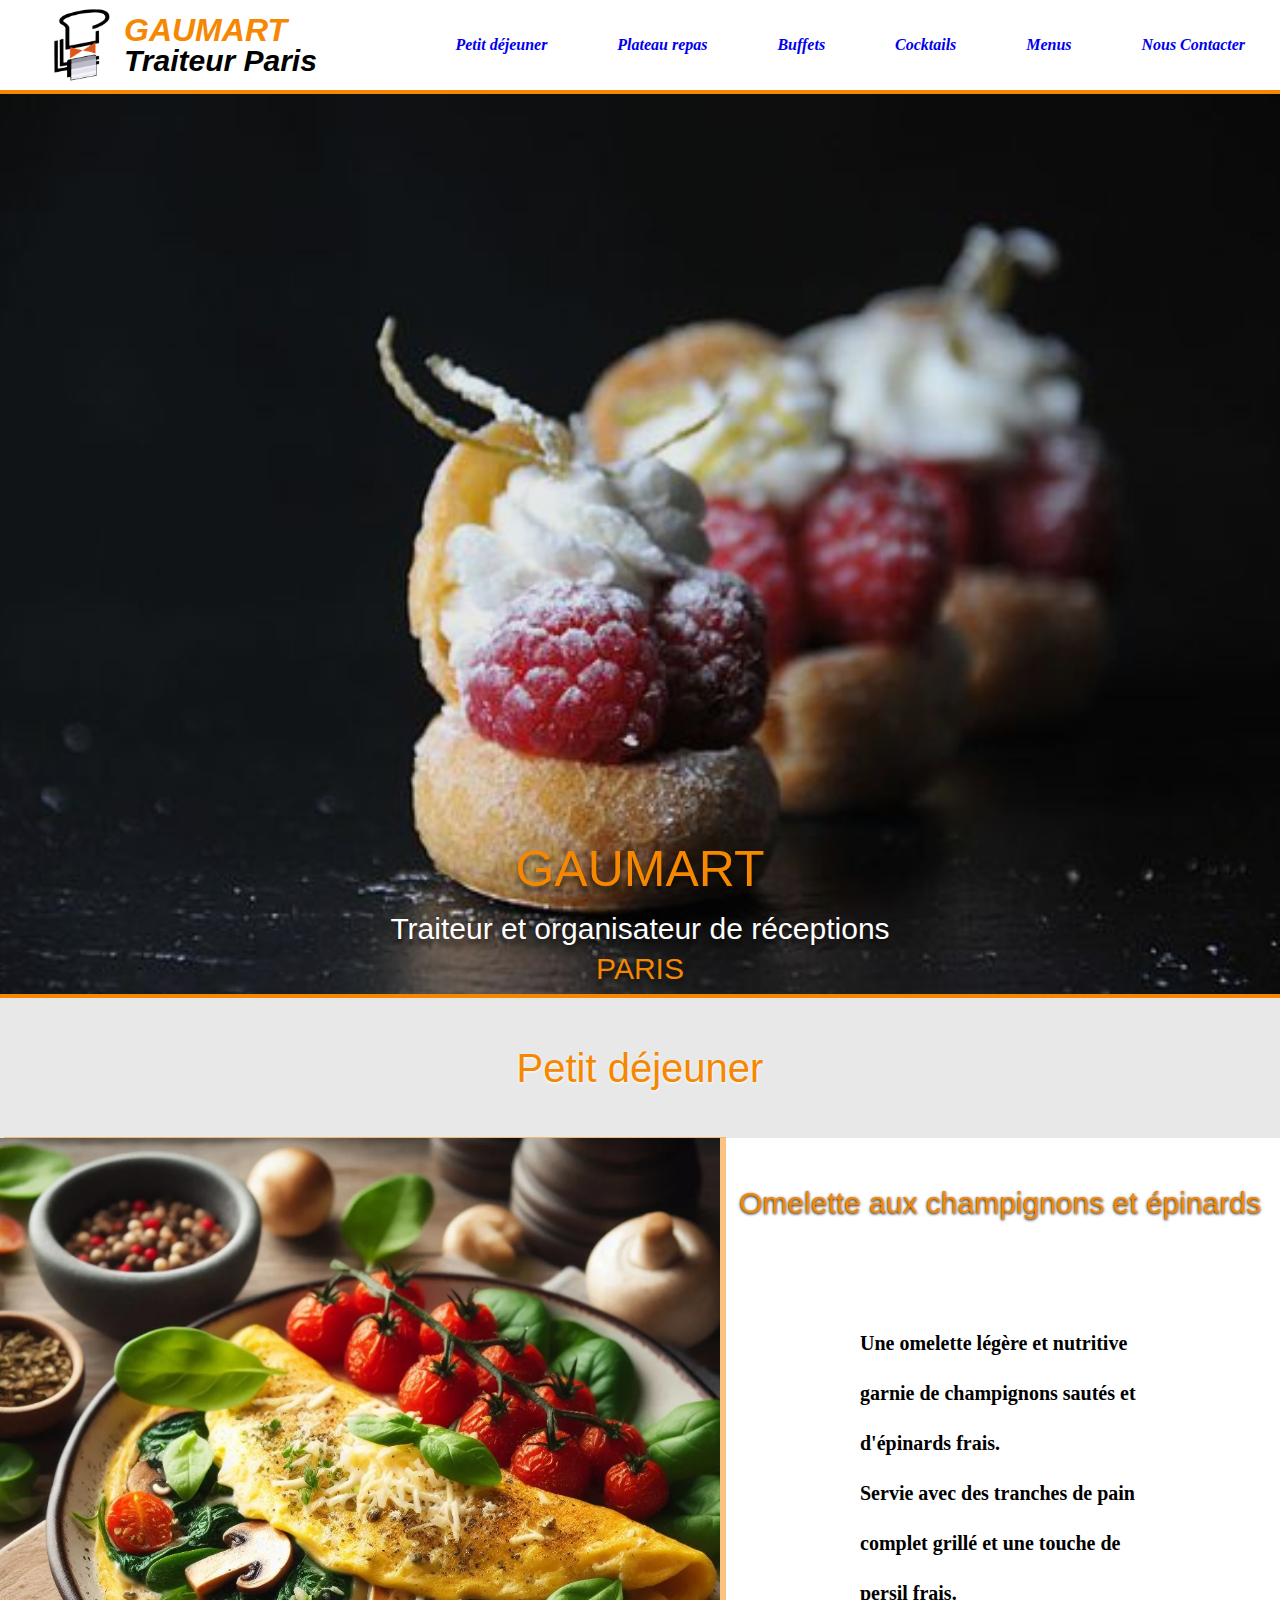
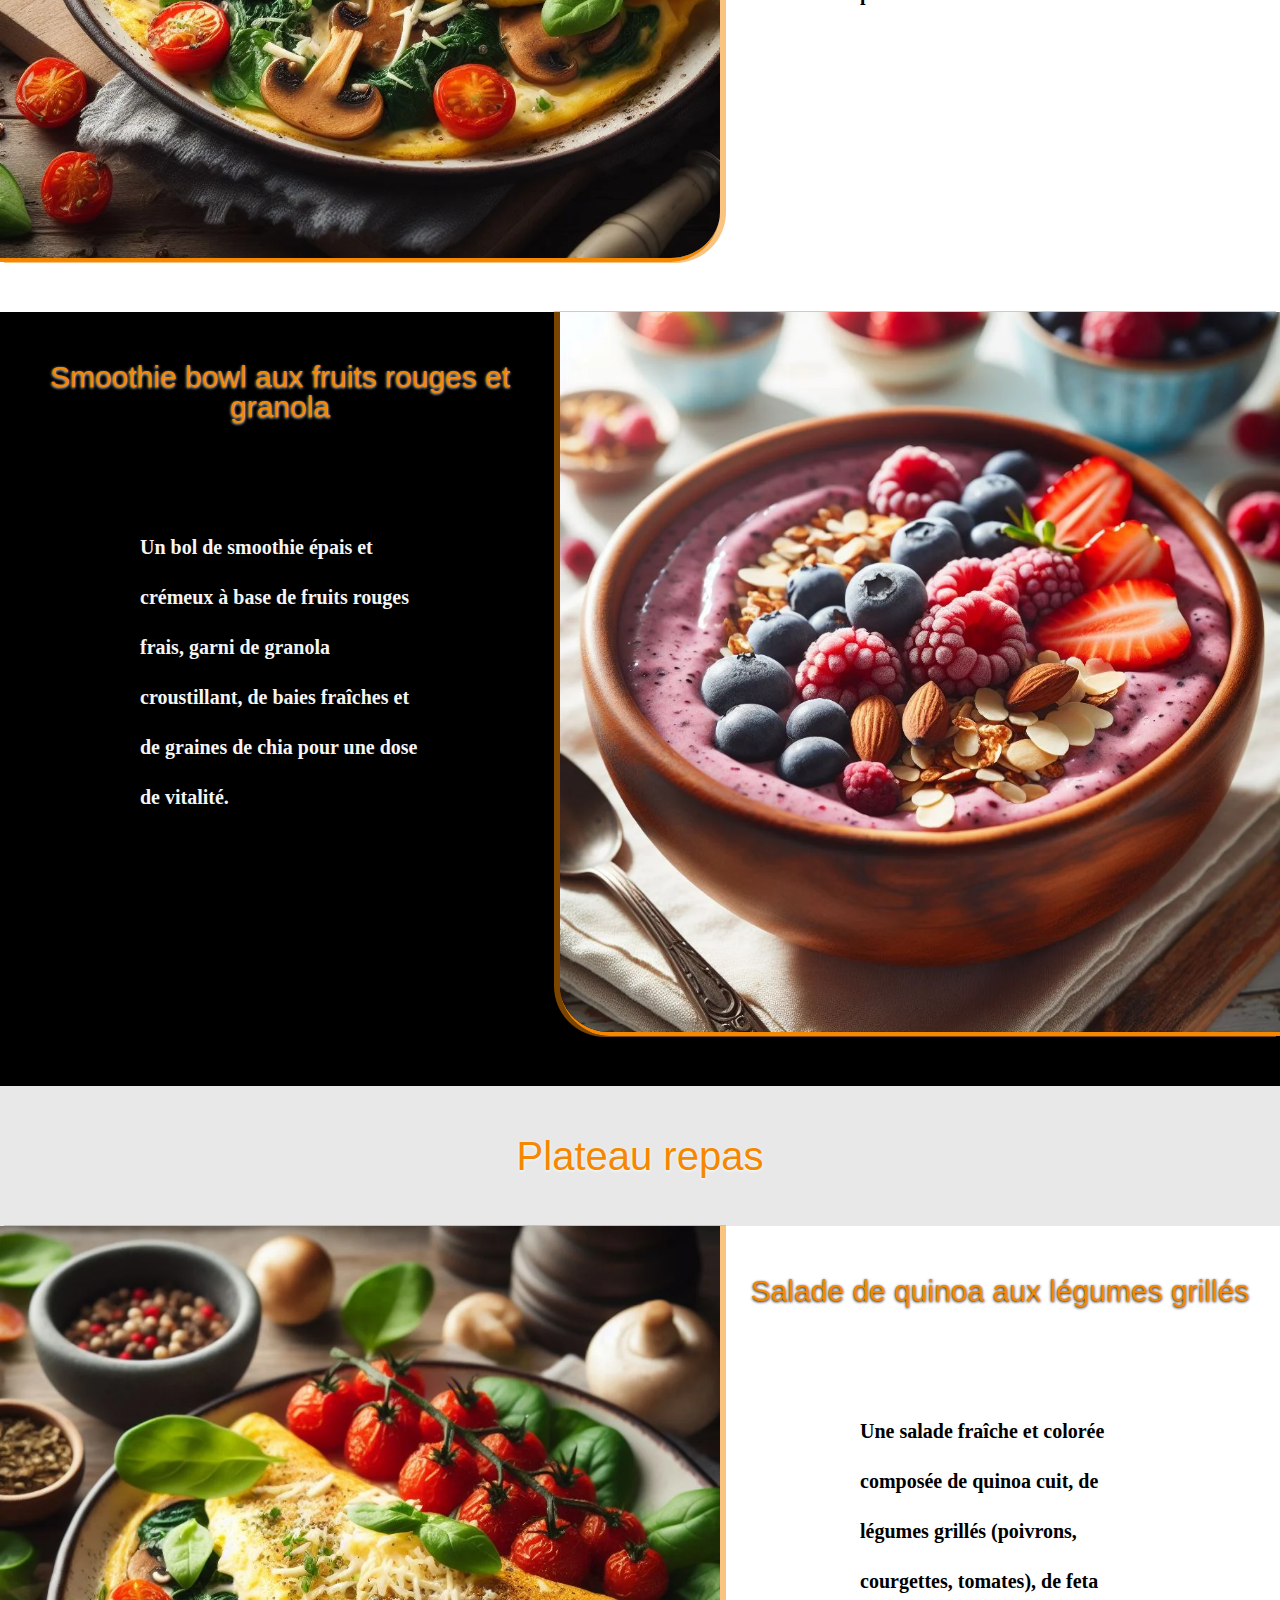
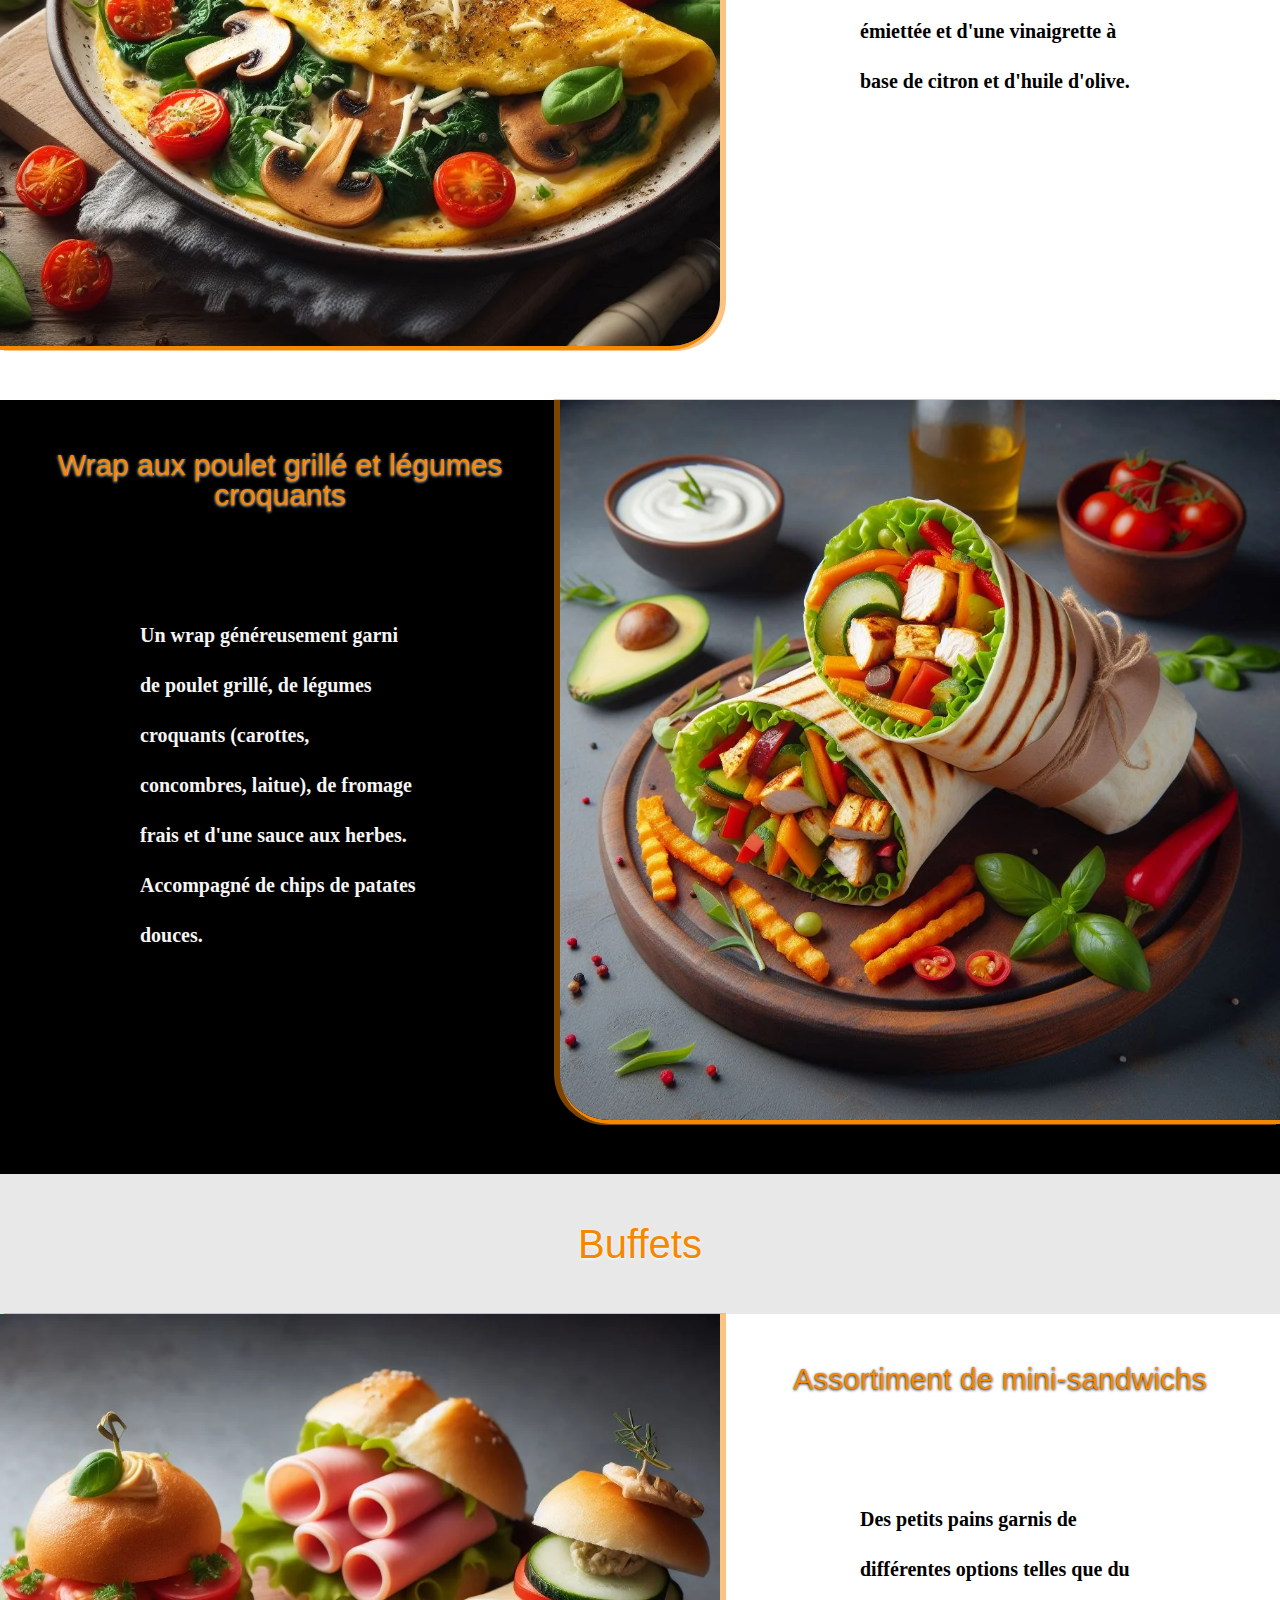
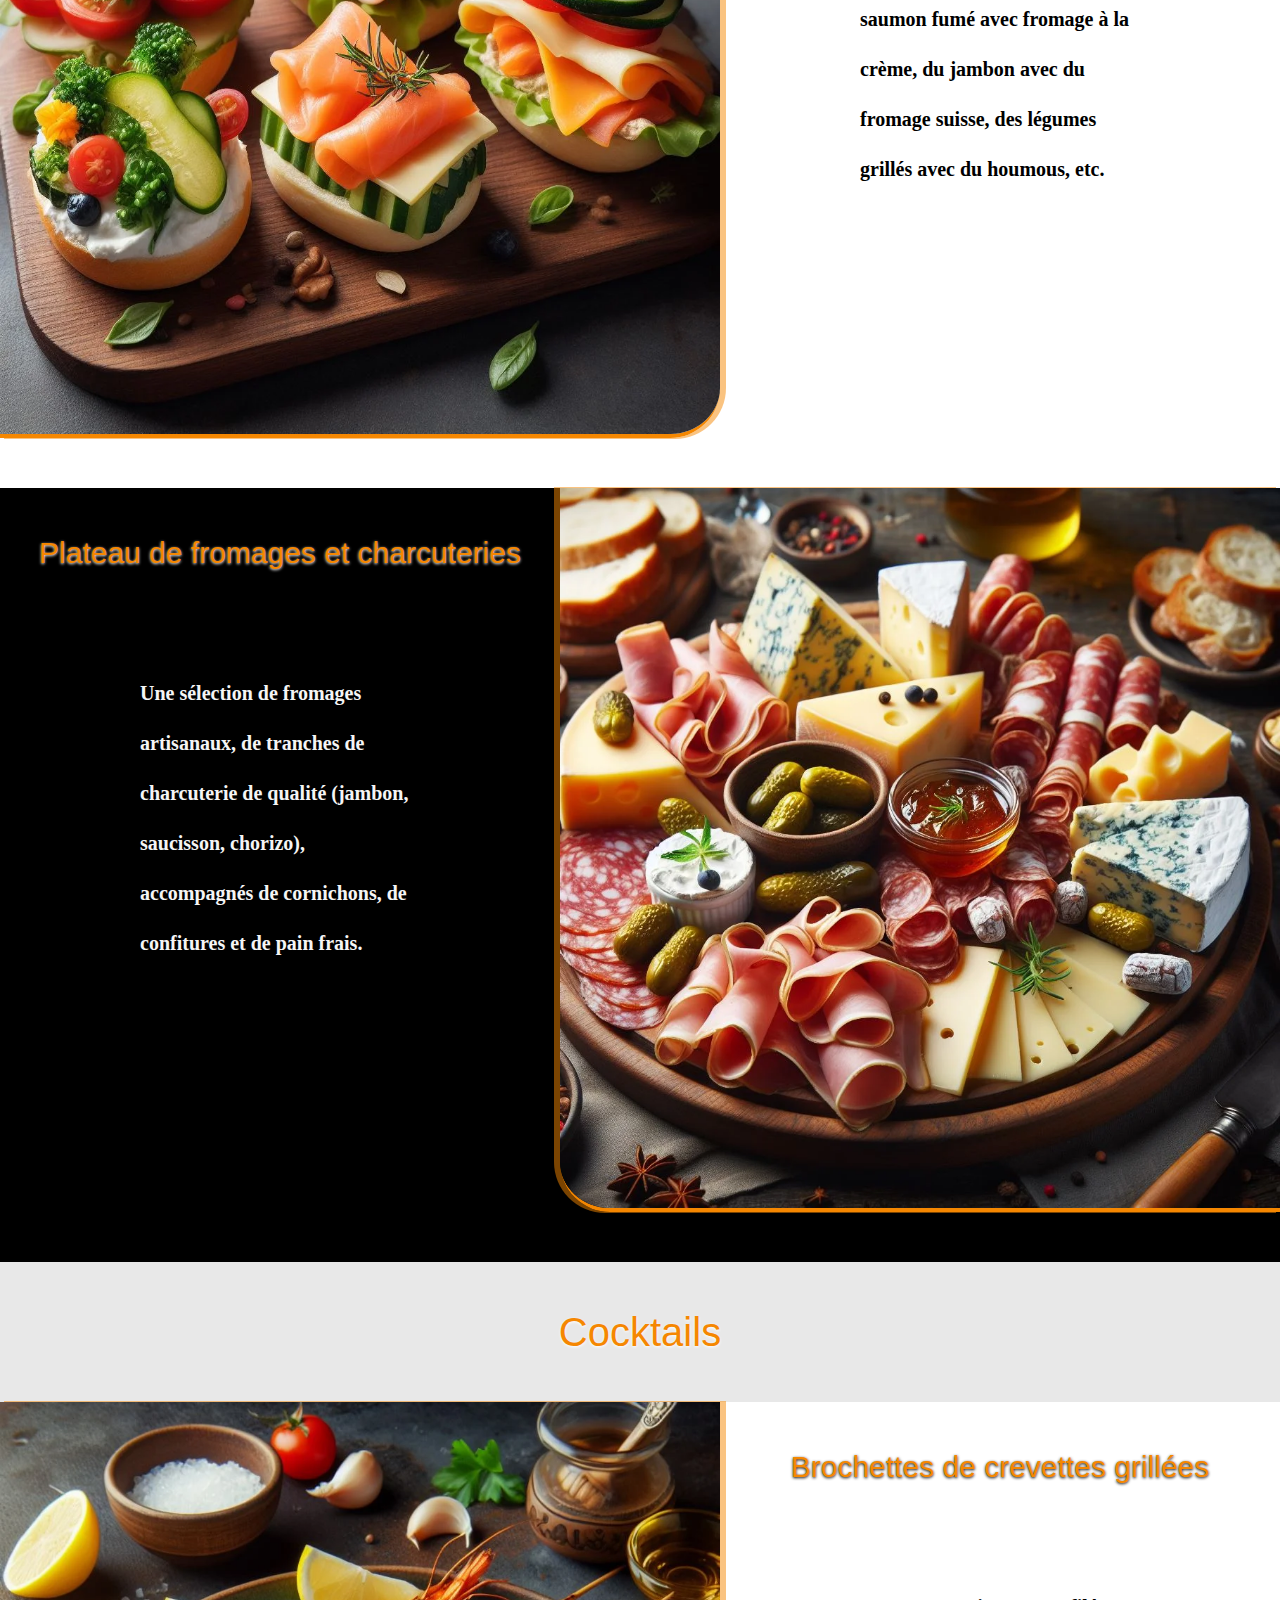
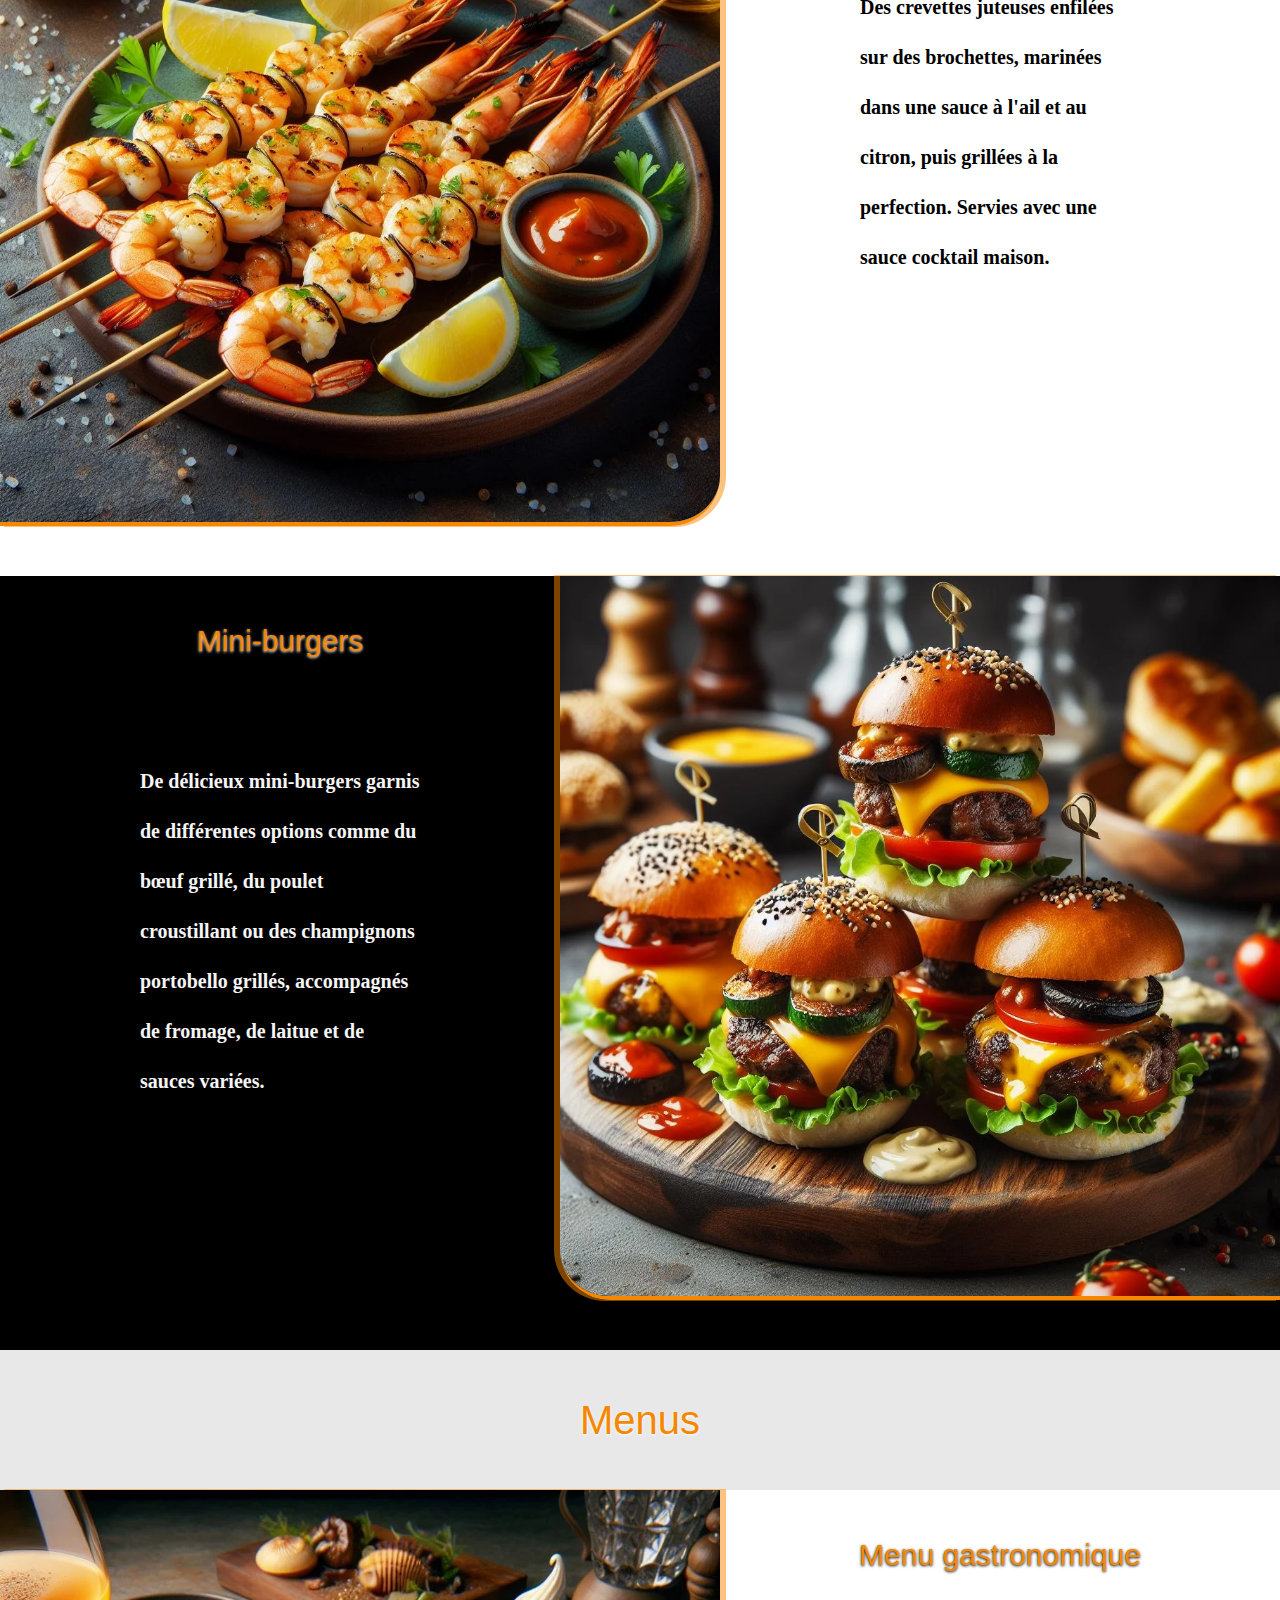
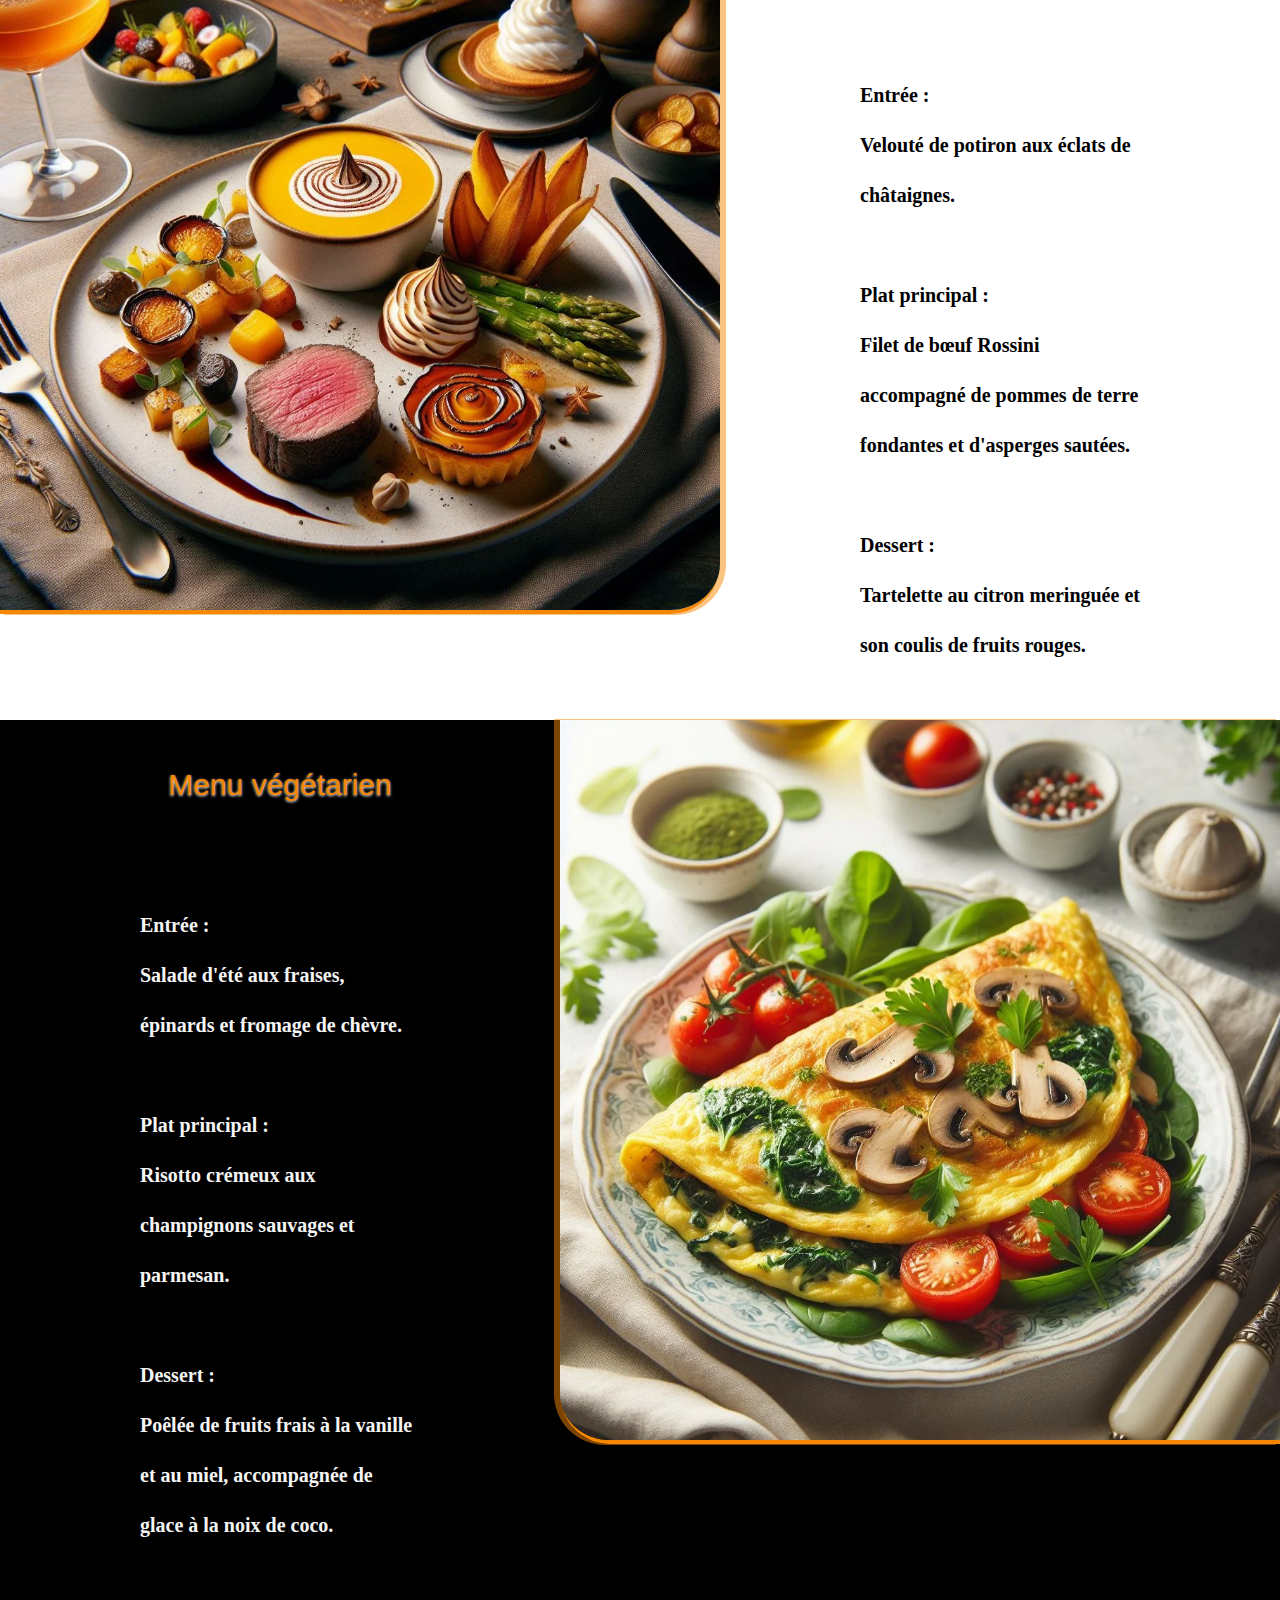
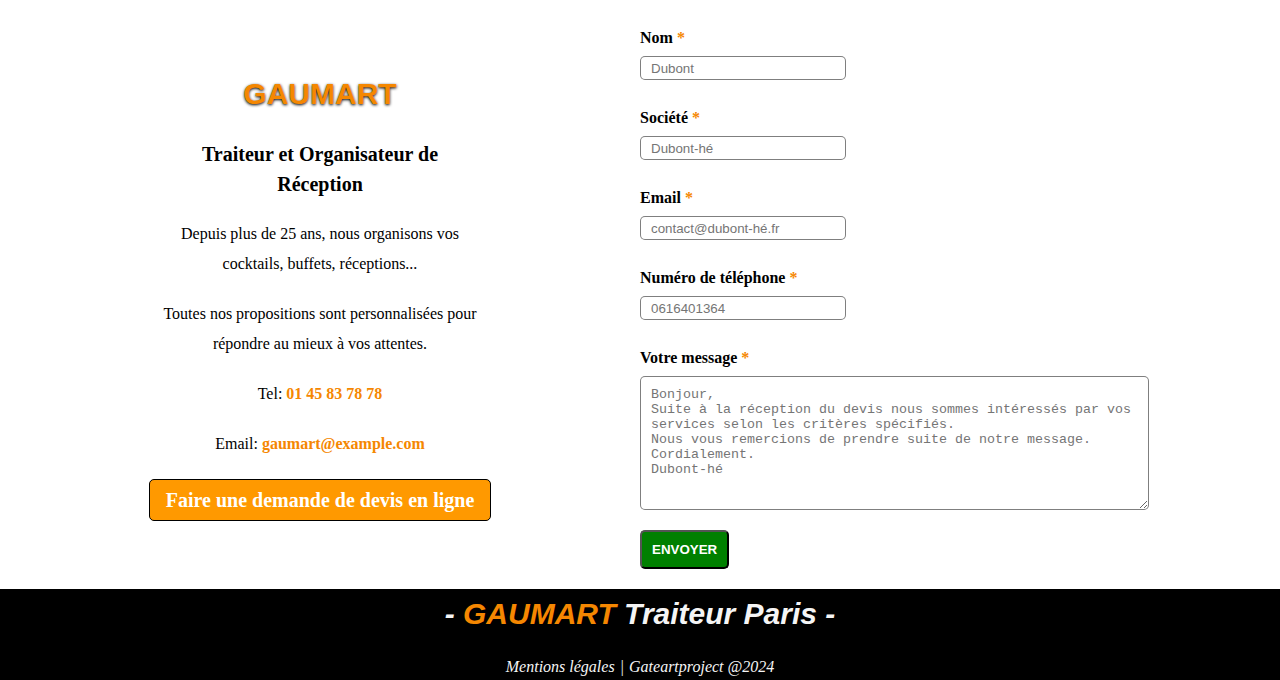
==== index.html @ 9f9ff204 "1er commit" ====
<!DOCTYPE html>
<html lang="fr">
  <head>
    <meta charset="UTF-8" />
    <meta
      name="viewport"
      content="width=device-width, initial-scale=1.0"
    />
    <title>GAUMART | Traiteur Paris</title>
    <link
      rel="apple-touch-icon"
      sizes="180x180"
      href="assets/favicons/apple-touch-icon.png"
    />
    <link
      rel="icon"
      type="image/png"
      sizes="32x32"
      href="assets/favicons/favicon-32x32.png"
    />
    <link
      rel="icon"
      type="image/png"
      sizes="16x16"
      href="assets/favicons/favicon-16x16.png"
    />
    <link rel="manifest" href="assets/favicons/site.webmanifest" />
    <link
      rel="mask-icon"
      href="assets/favicons/safari-pinned-tab.svg"
      color="#5bbad5"
    />
    <link rel="stylesheet" href="assets/styles/style.css" />
    <meta name="msapplication-TileColor" content="#da532c" />
    <meta name="theme-color" content="#ffffff" />
  </head>
  <body>
    <header>
      <img
        src="assets/img/logo_gaumart.png"
        alt="logo de Gaumart"
        title="Gaumart Traiteur Paris"
      />
      <h1><span class="orangeColor">GAUMART</span> Traiteur Paris</h1>
      <nav>
        <ul>
          <li><a href="#petitDejeuner">Petit déjeuner</a></li>
          <li><a href="#plateauRepas">Plateau repas</a></li>
          <li><a href="#buffets">Buffets</a></li>
          <li><a href="#cocktails">Cocktails</a></li>
          <li><a href="#menus">Menus</a></li>
          <li><a href="#contact">Nous Contacter</a></li>
        </ul>
      </nav>
    </header>
    <section id="sectionPrincipal">
      <h2>
        <span class="orangeColor big">GAUMART</span
        ><span>Traiteur et organisateur de réceptions</span
        ><span class="orangeColor">PARIS</span>
      </h2>
    </section>
    <section id="petitDejeuner">
      <h2>Petit déjeuner</h2>
      <article>
        <div class="contenuArticle">
          <img
            src="assets/img/repas7.webp"
            alt="Omelette"
            title="Omelette aux champignons et épinards"
          />
          <div class="contenu">
            <h3>Omelette aux champignons et épinards</h3>
            <p>
              Une omelette légère et nutritive garnie de champignons
              sautés et d'épinards frais.<br />
              Servie avec des tranches de pain complet grillé et une
              touche de persil frais.
            </p>
          </div>
        </div>
      </article>

      <article>
        <div class="contenuArticleReverse">
          <img
            src="assets/img/repas8.webp"
            alt="smoothie"
            title="Smoothie bowl aux fruits rouges et granola"
          />
          <div class="contenu">
            <h3>Smoothie bowl aux fruits rouges et granola</h3>
            <p>
              Un bol de smoothie épais et crémeux à base de fruits
              rouges frais, garni de granola croustillant, de baies
              fraîches et de graines de chia pour une dose de
              vitalité.
            </p>
          </div>
        </div>
      </article>
    </section>
    <section id="plateauRepas">
      <h2>Plateau repas</h2>
      <article>
        <div class="contenuArticle">
          <img
            src="assets/img/repas7.webp"
            alt="plateau 1"
            title="Salade de quinoa aux légumes grillés"
          />
          <div class="contenu">
            <h3>Salade de quinoa aux légumes grillés</h3>
            <p>
              Une salade fraîche et colorée composée de quinoa cuit,
              de légumes grillés (poivrons, courgettes, tomates), de
              feta émiettée et d'une vinaigrette à base de citron et
              d'huile d'olive.
            </p>
          </div>
        </div>
      </article>
      <article>
        <div class="contenuArticleReverse">
          <img
            src="assets/img/repas6.webp"
            alt="plateau 2"
            title="Wrap aux poulet grillé et légumes croquants"
          />
          <div class="contenu">
            <h3>Wrap aux poulet grillé et légumes croquants</h3>
            <p>
              Un wrap généreusement garni de poulet grillé, de légumes
              croquants (carottes, concombres, laitue), de fromage
              frais et d'une sauce aux herbes. Accompagné de chips de
              patates douces.
            </p>
          </div>
        </div>
      </article>
    </section>
    <section id="buffets">
      <h2>Buffets</h2>
      <article>
        <div class="contenuArticle">
          <img
            src="assets/img/repas5.webp"
            alt="mini sandwichs"
            title="Assortiment de mini-sandwichs"
          />
          <div class="contenu">
            <h3>Assortiment de mini-sandwichs</h3>
            <p>
              Des petits pains garnis de différentes options telles
              que du saumon fumé avec fromage à la crème, du jambon
              avec du fromage suisse, des légumes grillés avec du
              houmous, etc.
            </p>
          </div>
        </div>
      </article>
      <article>
        <div class="contenuArticleReverse">
          <img
            src="assets/img/repas4.webp"
            alt="plateau gourmand"
            title="Plateau de fromages et charcuteries"
          />
          <div class="contenu">
            <h3>Plateau de fromages et charcuteries</h3>
            <p>
              Une sélection de fromages artisanaux, de tranches de
              charcuterie de qualité (jambon, saucisson, chorizo),
              accompagnés de cornichons, de confitures et de pain
              frais.
            </p>
          </div>
        </div>
      </article>
    </section>
    <section id="cocktails">
      <h2>Cocktails</h2>
      <article>
        <div class="contenuArticle">
          <img
            src="assets/img/repas3.webp"
            alt="cocktail 1"
            title="Brochettes de crevettes grillées"
          />
          <div class="contenu">
            <h3>Brochettes de crevettes grillées</h3>
            <p>
              Des crevettes juteuses enfilées sur des brochettes,
              marinées dans une sauce à l'ail et au citron, puis
              grillées à la perfection. Servies avec une sauce
              cocktail maison.
            </p>
          </div>
        </div>
      </article>
      <article>
        <div class="contenuArticleReverse">
          <img
            src="assets/img/repas2.webp"
            alt="cocktail 2"
            title="Mini-burgers"
          />
          <div class="contenu">
            <h3>Mini-burgers</h3>
            <p>
              De délicieux mini-burgers garnis de différentes options
              comme du bœuf grillé, du poulet croustillant ou des
              champignons portobello grillés, accompagnés de fromage,
              de laitue et de sauces variées.
            </p>
          </div>
        </div>
      </article>
    </section>
    <section id="menus">
      <h2>Menus</h2>
      <article>
        <div class="contenuArticle">
          <img
            src="assets/img/repas1.webp"
            alt="Menu 1"
            title="Menu gastronomique"
          />
          <div class="contenu">
            <h3>Menu gastronomique</h3>
            <p>
              <b>Entrée :</b> <br />
              Velouté de potiron aux éclats de châtaignes.
            </p>
            <p>
              <b>Plat principal :</b> <br />
              Filet de bœuf Rossini accompagné de pommes de terre
              fondantes et d'asperges sautées.
            </p>
            <p>
              <b>Dessert :</b> <br />
              Tartelette au citron meringuée et son coulis de fruits
              rouges.
            </p>
          </div>
        </div>
      </article>

      <article>
        <div class="contenuArticleReverse">
          <img
            src="assets/img/repas9.webp"
            alt="Menu 2"
            title="Menu végétarien"
          />
          <div class="contenu">
            <h3>Menu végétarien</h3>
            <p>
              <b>Entrée :</b><br />
              Salade d'été aux fraises, épinards et fromage de chèvre.
            </p>
            <p>
              <b>Plat principal :</b><br />
              Risotto crémeux aux champignons sauvages et parmesan.
            </p>
            <p>
              <b>Dessert :</b><br />
              Poêlée de fruits frais à la vanille et au miel,
              accompagnée de glace à la noix de coco.
            </p>
          </div>
        </div>
      </article>
    </section>
    <section id="contact">
      <div class="renseignements">
        <h2>GAUMART</h2>
        <p>
          <span class="bolder"
            >Traiteur et Organisateur de Réception</span
          >
          <span>
            Depuis plus de 25 ans, nous organisons vos cocktails,
            buffets, réceptions...
          </span>
          <span>
            Toutes nos propositions sont personnalisées pour répondre
            au mieux à vos attentes.
          </span>
          <span
            >Tel:
            <a href="tel:0145837878"><b>01 45 83 78 78</b></a></span
          >
          <span
            >Email:
            <a href="mailto:gaumart@example.com"
              ><b>gaumart@example.com</b></a
            ></span
          >
        </p>
        <a class="devisBtn" href="devis.html">
          Faire une demande de devis en ligne</a
        >
      </div>
      <form action="/submit-form" method="post">
        <div class="group">
          <label for="nom">Nom <b>*</b></label>
          <input
            type="text"
            id="nom"
            name="nom"
            placeholder="Dubont"
            required
          />
        </div>
        <div class="group">
          <label for="societe">Société <b>*</b></label>
          <input
            type="text"
            id="societe"
            name="societe"
            placeholder="Dubont-hé"
            required
          />
        </div>
        <div class="group">
          <label for="email">Email <b>*</b></label>
          <input
            type="email"
            id="email"
            name="email"
            placeholder="contact@dubont-hé.fr"
            required
          />
        </div>
        <div class="group">
          <label for="tel">Numéro de téléphone <b>*</b></label>
          <input
            type="tel"
            id="tel"
            name="tel"
            placeholder="0616401364"
            required
          />
        </div>
        <div class="group">
          <label for="message">Votre message <b>*</b></label>
          <textarea
            id="message"
            name="message"
            placeholder="Bonjour,
Suite à la réception du devis nous sommes intéressés par vos services selon les critères spécifiés. 
Nous vous remercions de prendre suite de notre message.
Cordialement.
Dubont-hé"
            rows="8"
            cols="60"
            required
          ></textarea>
        </div>
        <input class="validation" type="submit" value="ENVOYER" />
      </form>
    </section>
    <footer>
      <h2>- <b>GAUMART</b> Traiteur Paris -</h2>
      <ul>
        <li class="firstItem">Mentions légales</li>
        <li>Gateartproject @2024</li>
      </ul>
    </footer>
    <script src="assets/script/imgBackground.js"></script>
  </body>
</html>
---- assets/styles/style.css ----
html,body,div,span,applet,object,iframe,h1,h2,h3,h4,h5,h6,p,blockquote,pre,a,abbr,acronym,address,big,cite,code,del,dfn,em,img,ins,kbd,q,s,samp,small,strike,strong,sub,sup,tt,var,b,u,i,center,dl,dt,dd,ol,ul,li,fieldset,form,label,legend,table,caption,tbody,tfoot,thead,tr,th,td,article,aside,canvas,details,embed,figure,figcaption,footer,header,hgroup,menu,nav,output,ruby,section,summary,time,mark,audio,video{margin:0;padding:0;border:0;font-size:100%;font:inherit;vertical-align:baseline}article,aside,details,figcaption,figure,footer,header,hgroup,menu,nav,section{display:block}body{line-height:1}ol,ul{list-style:none}blockquote,q{quotes:none}blockquote:before,blockquote:after,q:before,q:after{content:"";content:none}table{border-collapse:collapse;border-spacing:0}header{display:flex;flex-direction:row;justify-content:start;align-items:center;align-content:center;gap:1rem;width:100%;font-weight:bold;font-style:italic}header img{width:5%;margin-left:5rem}header h1{display:flex;flex-direction:column;justify-content:start;align-items:start;align-content:center;font-size:3rem;flex:1}header h1 span.orangeColor{color:#f58701;font-size:3.2rem}header nav{flex:3;display:flex;flex-direction:column;justify-content:center;align-items:stretch;align-content:stretch;height:10vh;flex-wrap:wrap}header nav ul{display:flex;flex-direction:row;justify-content:space-around;align-items:center;align-content:center}header nav ul li{cursor:pointer}header nav ul li:hover{color:#f58701}@media screen and (max-width: 1024px){header nav{z-index:1;position:relative}header nav ul{display:flex;flex-direction:column;justify-content:center;align-items:center;align-content:center;color:#f58701;background:rgba(0,0,0,.7);gap:2rem;font-size:4rem;top:0;right:0;position:absolute;height:100vh;width:100vw}header nav ul li{padding:2rem 0;width:100%;text-align:center}header nav ul li:hover{background:#fff}}#sectionPrincipal{display:flex;flex-direction:row;justify-content:end;align-items:end;align-content:end;width:100%;background:#0b0b0b;border-top:.4rem solid #f58701;border-bottom:.4rem solid #f58701;height:100vh}#sectionPrincipal h2{width:100%;height:100vh;display:flex;flex-direction:column;justify-content:end;align-items:center;align-content:center;background:rgba(25,25,25,.1);color:#fff;font-size:3rem;border-radius:.5rem;gap:1rem}#sectionPrincipal h2 .big{font-size:5rem}#sectionPrincipal h2 span{text-shadow:0px 5px 5px rgba(0,0,0,.5);-webkit-text-shadow:0px 5px 5px rgba(0,0,0,.5);-moz-text-shadow:0px 5px 5px rgba(0,0,0,.5)}#sectionPrincipal h2 span.orangeColor{color:#f58701;padding-bottom:1rem}#petitDejeuner,#buffets,#cocktails,#menus,#petitDejeuner,#plateauRepas{width:100%}#petitDejeuner h2,#buffets h2,#cocktails h2,#menus h2,#petitDejeuner h2,#plateauRepas h2{text-shadow:0px 1px 3px #fff;-webkit-text-shadow:0px 1px 3px #fff;-moz-text-shadow:0px 1px 3px #fff;padding:5rem 0;text-align:center;background:rgba(25,25,25,.1);color:#f58701;font-size:4rem}#petitDejeuner .contenuArticle,#buffets .contenuArticle,#cocktails .contenuArticle,#menus .contenuArticle,#petitDejeuner .contenuArticle,#plateauRepas .contenuArticle{display:flex;flex-direction:row;justify-content:start;align-items:start;align-content:center;margin-bottom:5rem}#petitDejeuner .contenuArticle img,#buffets .contenuArticle img,#cocktails .contenuArticle img,#menus .contenuArticle img,#petitDejeuner .contenuArticle img,#plateauRepas .contenuArticle img{box-shadow:5px 0px 0px 1px rgba(245,135,1,.5);-webkit-box-shadow:5px 0px 0px 1px rgba(245,135,1,.5);-moz-box-shadow:5px 0px 0px 1px rgba(245,135,1,.5);border-bottom-right-radius:5rem}#petitDejeuner .contenuArticle h3,#buffets .contenuArticle h3,#cocktails .contenuArticle h3,#menus .contenuArticle h3,#petitDejeuner .contenuArticle h3,#plateauRepas .contenuArticle h3{text-shadow:0px 1px 3px #000;-webkit-text-shadow:0px 1px 3px #000;-moz-text-shadow:0px 1px 3px #000}#petitDejeuner .contenuArticleReverse,#buffets .contenuArticleReverse,#cocktails .contenuArticleReverse,#menus .contenuArticleReverse,#petitDejeuner .contenuArticleReverse,#plateauRepas .contenuArticleReverse{padding-bottom:5rem;display:flex;flex-direction:row-reverse;justify-content:space-between;align-items:start;align-content:center;background:#000;color:#f5f5f5}#petitDejeuner .contenuArticleReverse img,#buffets .contenuArticleReverse img,#cocktails .contenuArticleReverse img,#menus .contenuArticleReverse img,#petitDejeuner .contenuArticleReverse img,#plateauRepas .contenuArticleReverse img{box-shadow:-5px 0px 0px 1px rgba(245,135,1,.5);-webkit-box-shadow:-5px 0px 0px 1px rgba(245,135,1,.5);-moz-box-shadow:-5px 0px 0px 1px rgba(245,135,1,.5);border-bottom-left-radius:5rem}#petitDejeuner .contenuArticleReverse h3,#buffets .contenuArticleReverse h3,#cocktails .contenuArticleReverse h3,#menus .contenuArticleReverse h3,#petitDejeuner .contenuArticleReverse h3,#plateauRepas .contenuArticleReverse h3{text-shadow:0px 1px 3px #fff;-webkit-text-shadow:0px 1px 3px #fff;-moz-text-shadow:0px 1px 3px #fff}#petitDejeuner .contenuArticle,#petitDejeuner .contenuArticleReverse,#buffets .contenuArticle,#buffets .contenuArticleReverse,#cocktails .contenuArticle,#cocktails .contenuArticleReverse,#menus .contenuArticle,#menus .contenuArticleReverse,#petitDejeuner .contenuArticle,#petitDejeuner .contenuArticleReverse,#plateauRepas .contenuArticle,#plateauRepas .contenuArticleReverse{width:100%;height:100%}#petitDejeuner .contenuArticle img,#petitDejeuner .contenuArticleReverse img,#buffets .contenuArticle img,#buffets .contenuArticleReverse img,#cocktails .contenuArticle img,#cocktails .contenuArticleReverse img,#menus .contenuArticle img,#menus .contenuArticleReverse img,#petitDejeuner .contenuArticle img,#petitDejeuner .contenuArticleReverse img,#plateauRepas .contenuArticle img,#plateauRepas .contenuArticleReverse img{height:80vh;border-bottom:.4rem solid #f58701}#petitDejeuner .contenuArticle .contenu,#petitDejeuner .contenuArticleReverse .contenu,#buffets .contenuArticle .contenu,#buffets .contenuArticleReverse .contenu,#cocktails .contenuArticle .contenu,#cocktails .contenuArticleReverse .contenu,#menus .contenuArticle .contenu,#menus .contenuArticleReverse .contenu,#petitDejeuner .contenuArticle .contenu,#petitDejeuner .contenuArticleReverse .contenu,#plateauRepas .contenuArticle .contenu,#plateauRepas .contenuArticleReverse .contenu{display:flex;flex-direction:column;justify-content:space-around;align-items:center;align-content:center;height:100%;gap:5rem}#petitDejeuner .contenuArticle .contenu h3,#petitDejeuner .contenuArticleReverse .contenu h3,#buffets .contenuArticle .contenu h3,#buffets .contenuArticleReverse .contenu h3,#cocktails .contenuArticle .contenu h3,#cocktails .contenuArticleReverse .contenu h3,#menus .contenuArticle .contenu h3,#menus .contenuArticleReverse .contenu h3,#petitDejeuner .contenuArticle .contenu h3,#petitDejeuner .contenuArticleReverse .contenu h3,#plateauRepas .contenuArticle .contenu h3,#plateauRepas .contenuArticleReverse .contenu h3{padding:5rem 0;text-align:center;color:#f58701;font-size:3rem}#petitDejeuner .contenuArticle .contenu p,#petitDejeuner .contenuArticleReverse .contenu p,#buffets .contenuArticle .contenu p,#buffets .contenuArticleReverse .contenu p,#cocktails .contenuArticle .contenu p,#cocktails .contenuArticleReverse .contenu p,#menus .contenuArticle .contenu p,#menus .contenuArticleReverse .contenu p,#petitDejeuner .contenuArticle .contenu p,#petitDejeuner .contenuArticleReverse .contenu p,#plateauRepas .contenuArticle .contenu p,#plateauRepas .contenuArticleReverse .contenu p{width:50%;flex:1;padding:0 6rem;text-align:start;font-size:2rem;font-weight:bold;line-height:5rem}#contact{display:flex;flex-direction:row;justify-content:space-around;align-items:center;align-content:center;width:100%;padding-bottom:2rem}#contact .renseignements{margin-top:2rem;flex:1;display:flex;flex-direction:column;justify-content:start;align-items:center;align-content:center}#contact .renseignements h2{text-shadow:0px 1px 3px #000;-webkit-text-shadow:0px 1px 3px #000;-moz-text-shadow:0px 1px 3px #000;padding:1rem;font-weight:bold;font-size:3rem;color:#f58701}#contact .renseignements .devisBtn{width:50%;padding:1rem;text-align:center;font-weight:bold;font-size:2rem;background:#f90;color:#fff;border-radius:.5rem;border:.1rem solid #000;cursor:pointer}#contact .renseignements .devisBtn:hover{background:#f58701;color:#000;transition:all .3s ease}#contact .renseignements p{display:flex;flex-direction:column;justify-content:center;align-items:center;align-content:center;width:50%;gap:2rem;padding:2rem 0;line-height:3rem}#contact .renseignements p span{width:100%;text-align:center}#contact .renseignements p .bolder{font-weight:bold;font-size:2rem}#contact .renseignements p b{color:#f58701;font-weight:bold;cursor:pointer}#contact form{flex:1}#contact form .group{display:flex;flex-direction:column;justify-content:space-around;align-items:start;align-content:center;gap:1rem;margin-top:3rem}#contact form .group textarea{padding-top:1rem;padding-left:1rem;text-align:start;border-radius:.5rem;border:.1rem solid rgba(0,0,0,.5)}#contact form .group label{font-weight:bold}#contact form .group label b{color:#f58701}#contact form .group input{height:2rem;width:30%;border:.1rem solid rgba(0,0,0,.5);border-radius:.5rem;padding-left:1rem}#contact form .validation{margin-top:2rem;border-radius:.5rem;padding:1rem;font-weight:bold;background:green;color:#fff;cursor:pointer}#contact form .validation:hover{background:#02d702;color:#000;transition:all .3s ease}footer{display:flex;flex-direction:column;justify-content:center;align-items:center;align-content:center;width:100%;font-style:italic;background:#000;color:#f5f5f5;gap:2rem;padding-bottom:.5rem}footer h2{padding:1rem;font-weight:bold;font-size:3rem}footer h2 b{color:#f58701}footer ul{display:flex;flex-direction:row;justify-content:center;align-items:center;align-content:center;flex:1;width:100%}footer ul .firstItem::after{content:"|";margin-left:.5rem;margin-right:.5rem}html{font-size:62.5%}body{display:flex;flex-direction:column;justify-content:start;align-items:start;align-content:center;max-width:100vw;height:100vh;font-size:1.6rem;font-family:Georgia,"Times New Roman",Times,serif}h1,h2,h3{font-family:Georgia,"Times New Roman",Times,serif;font-family:Verdana,Geneva,Tahoma,sans-serif}a{text-decoration:none}/*# sourceMappingURL=style.css.map */
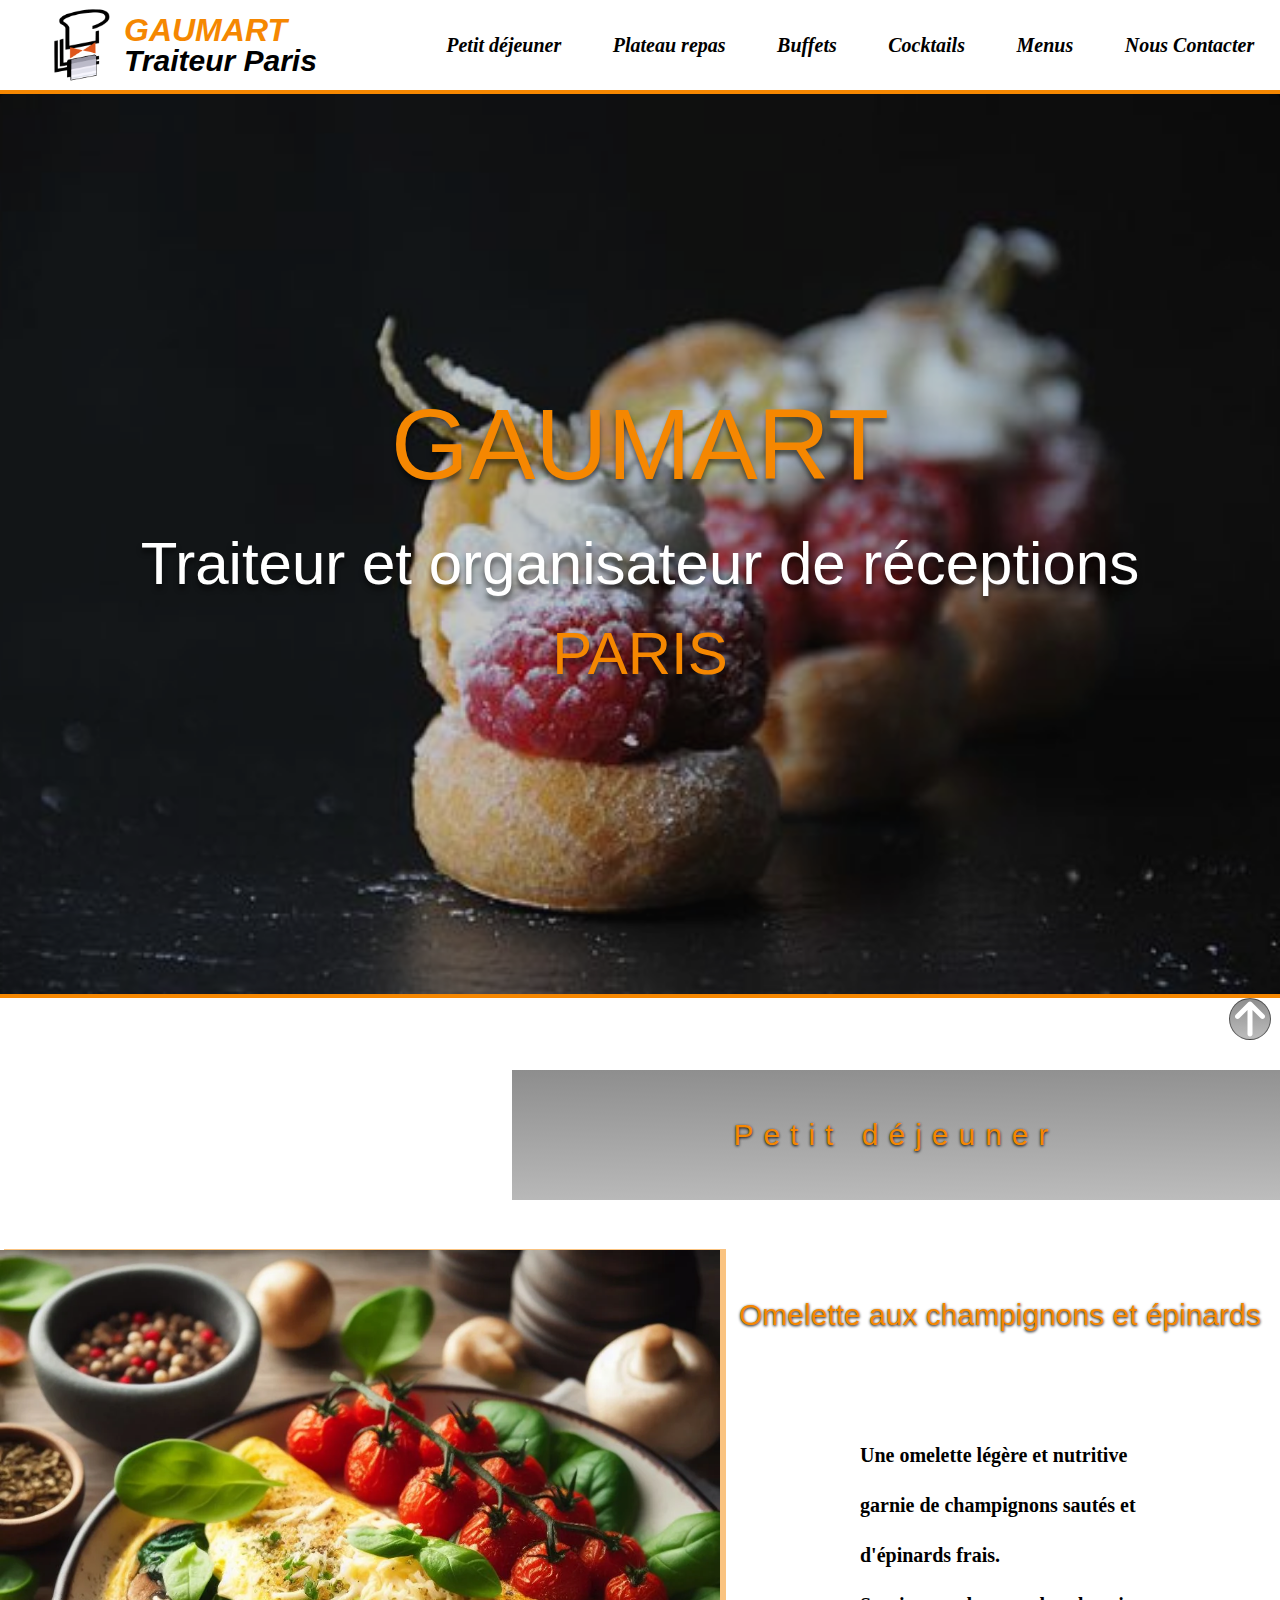
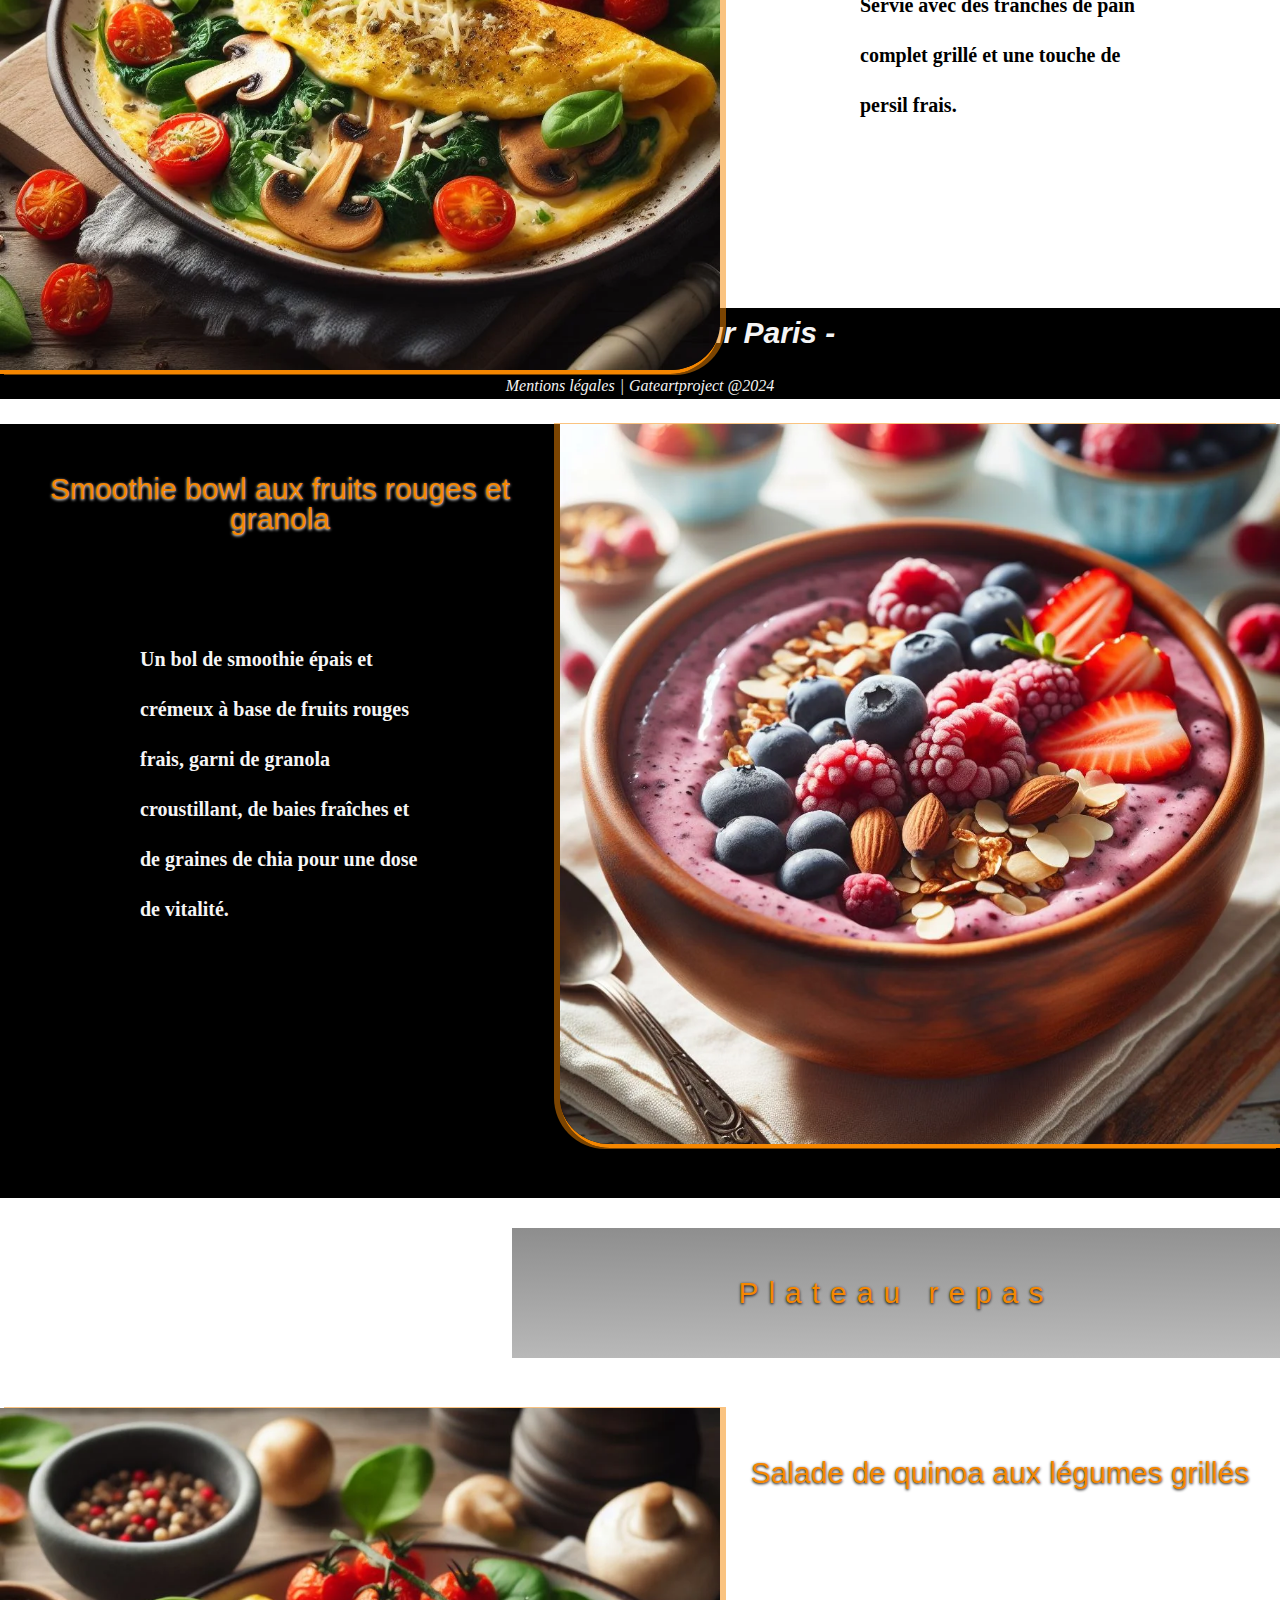
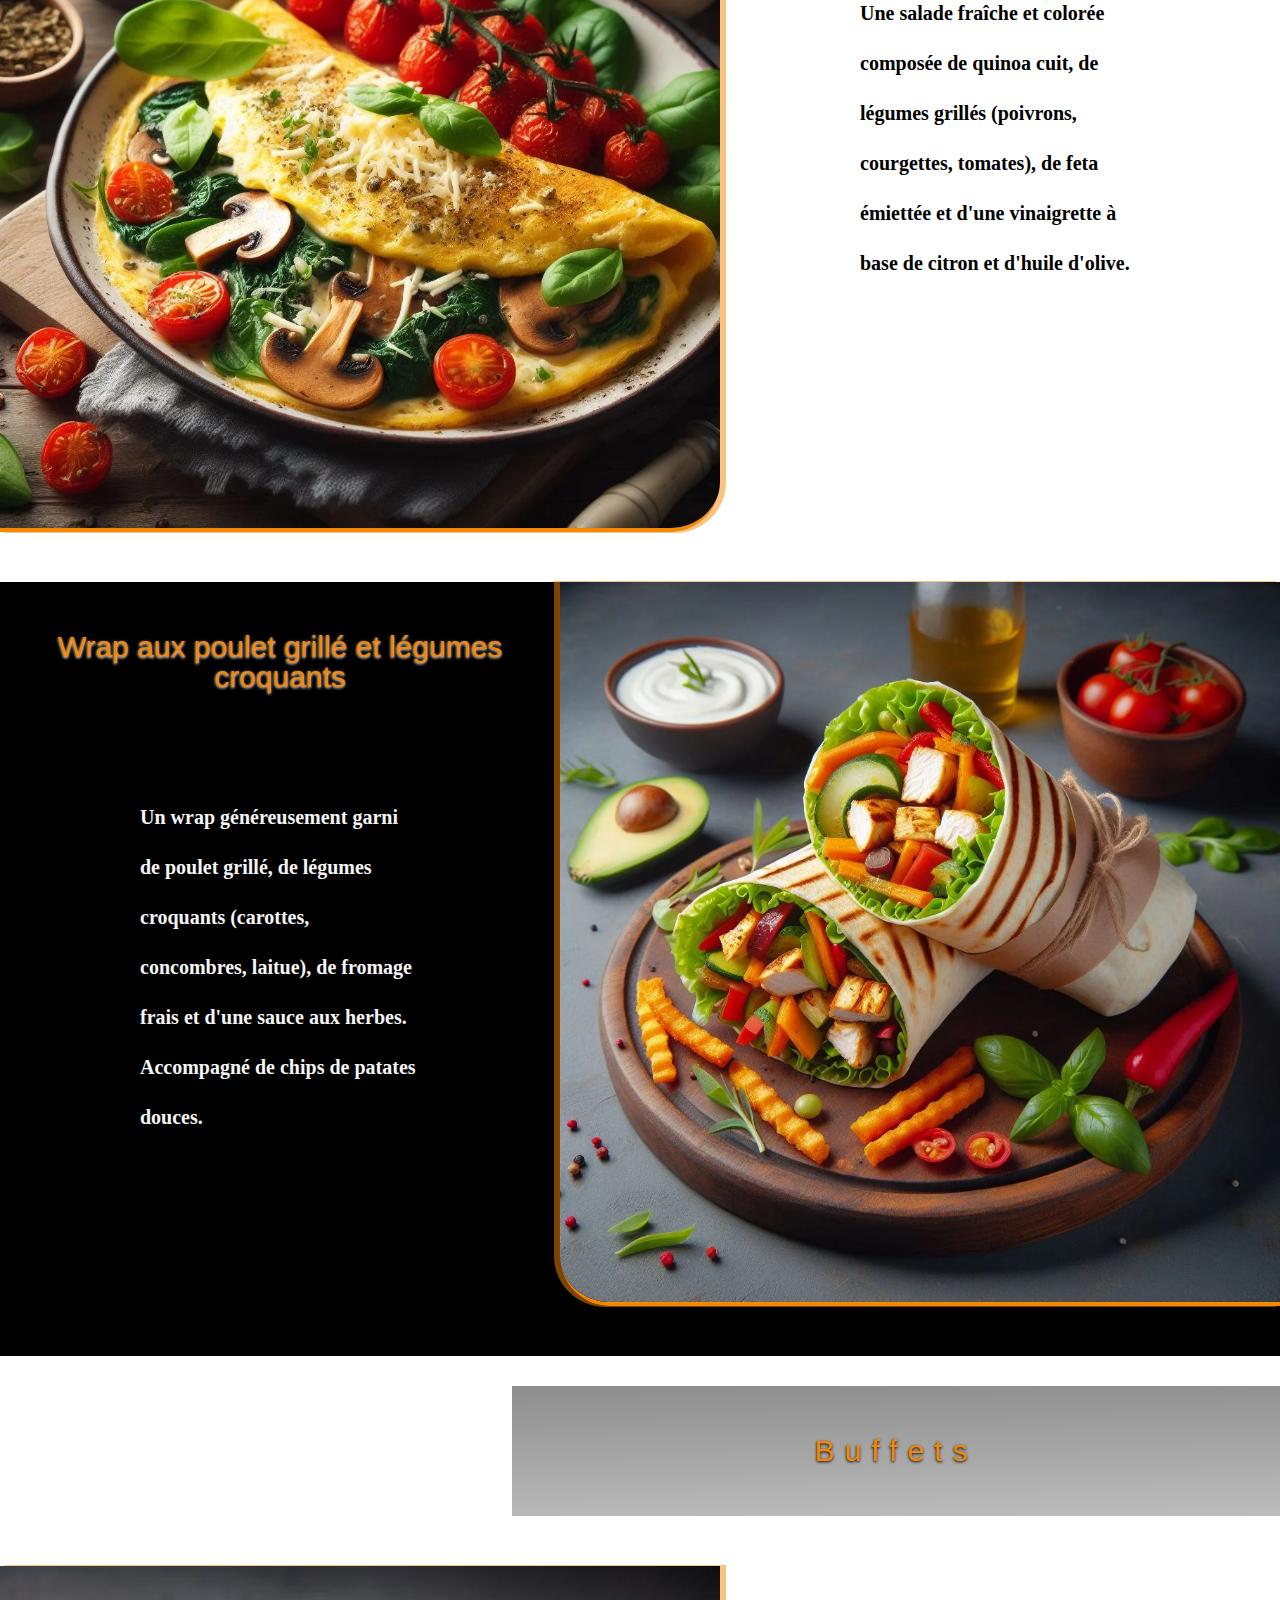
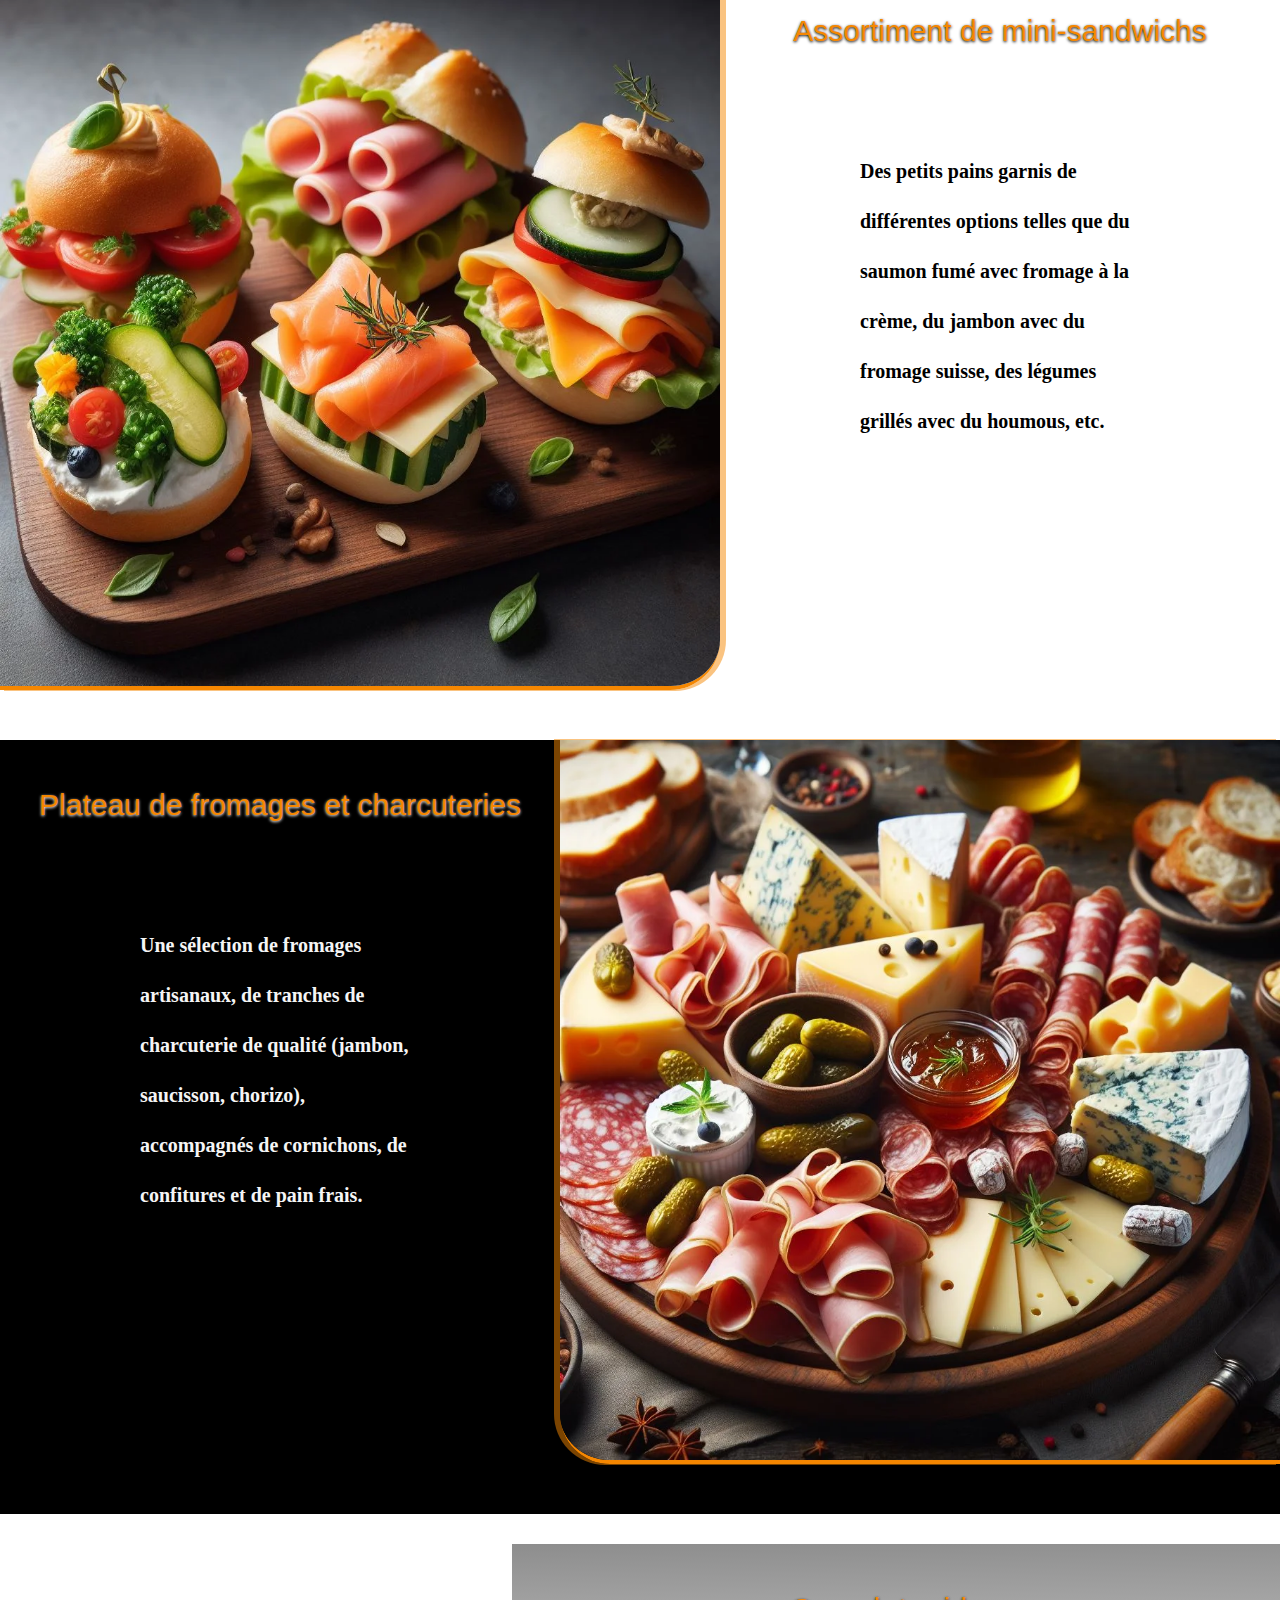
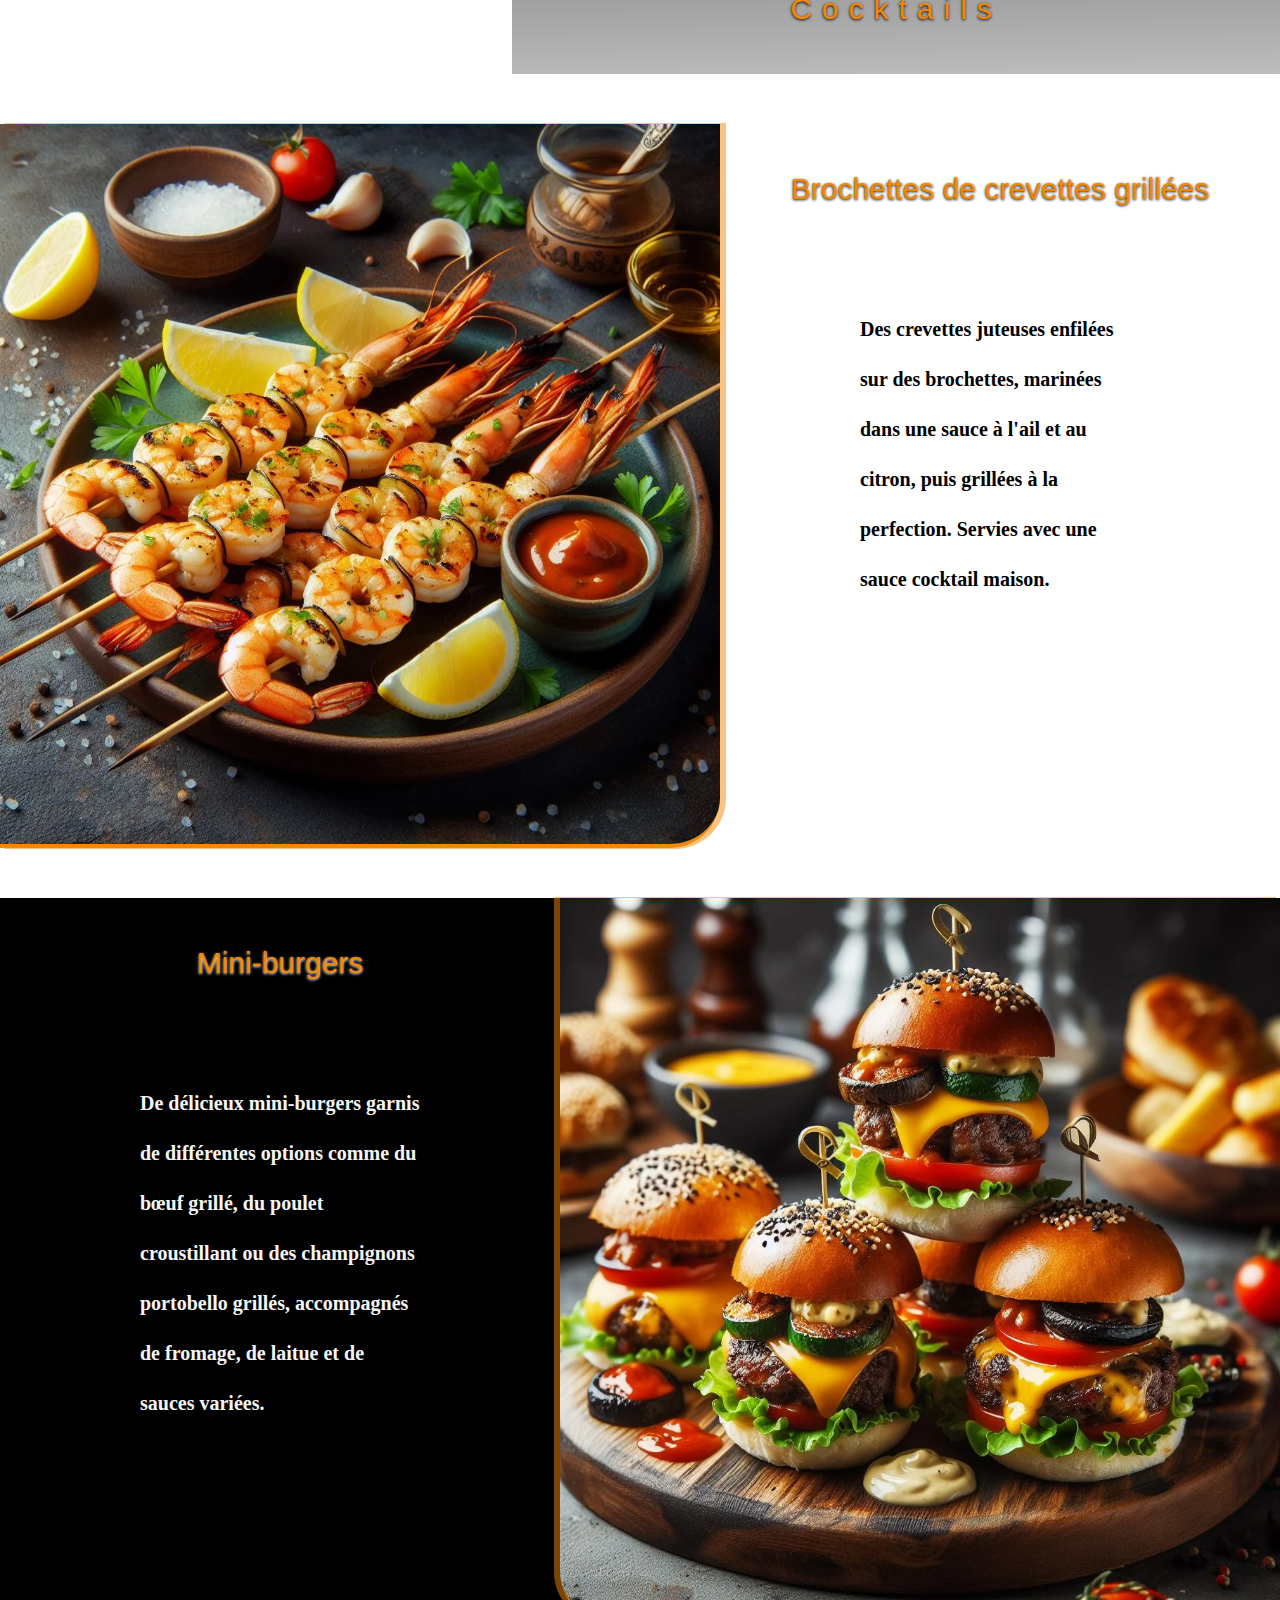
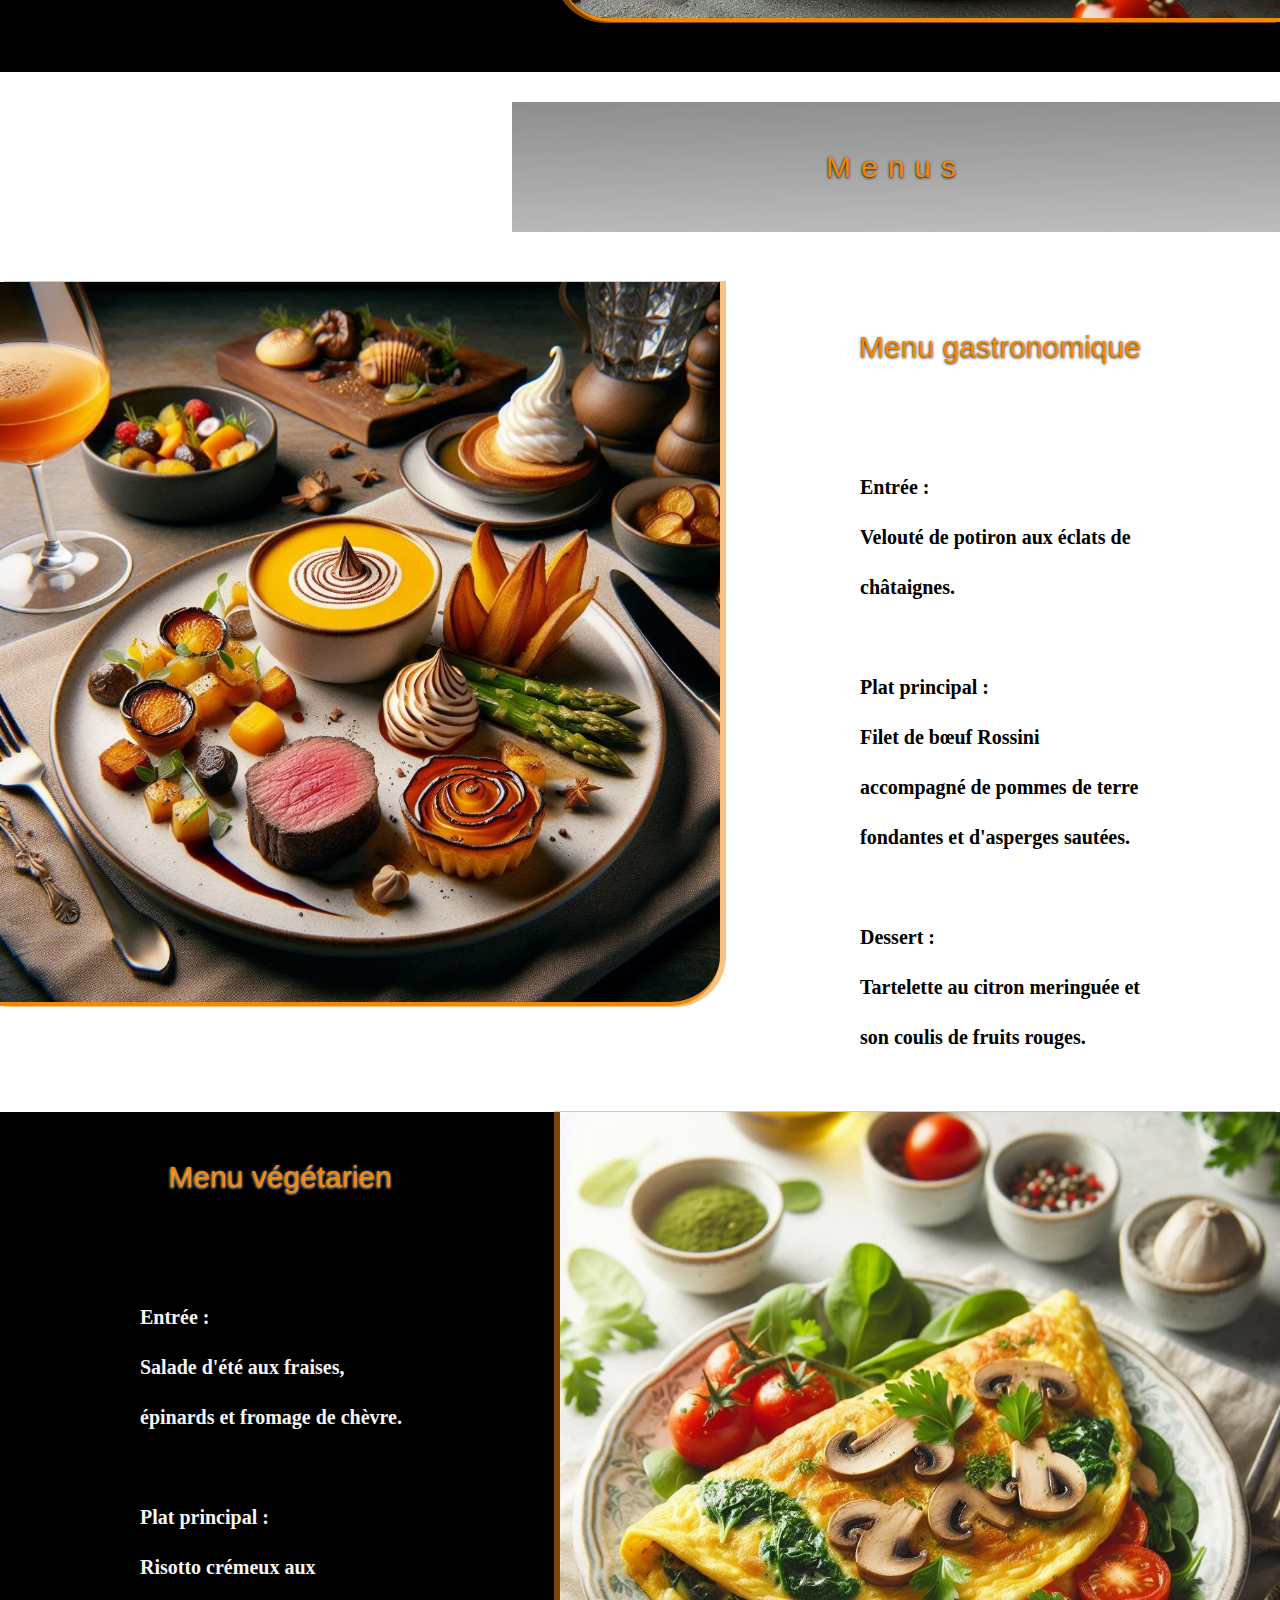
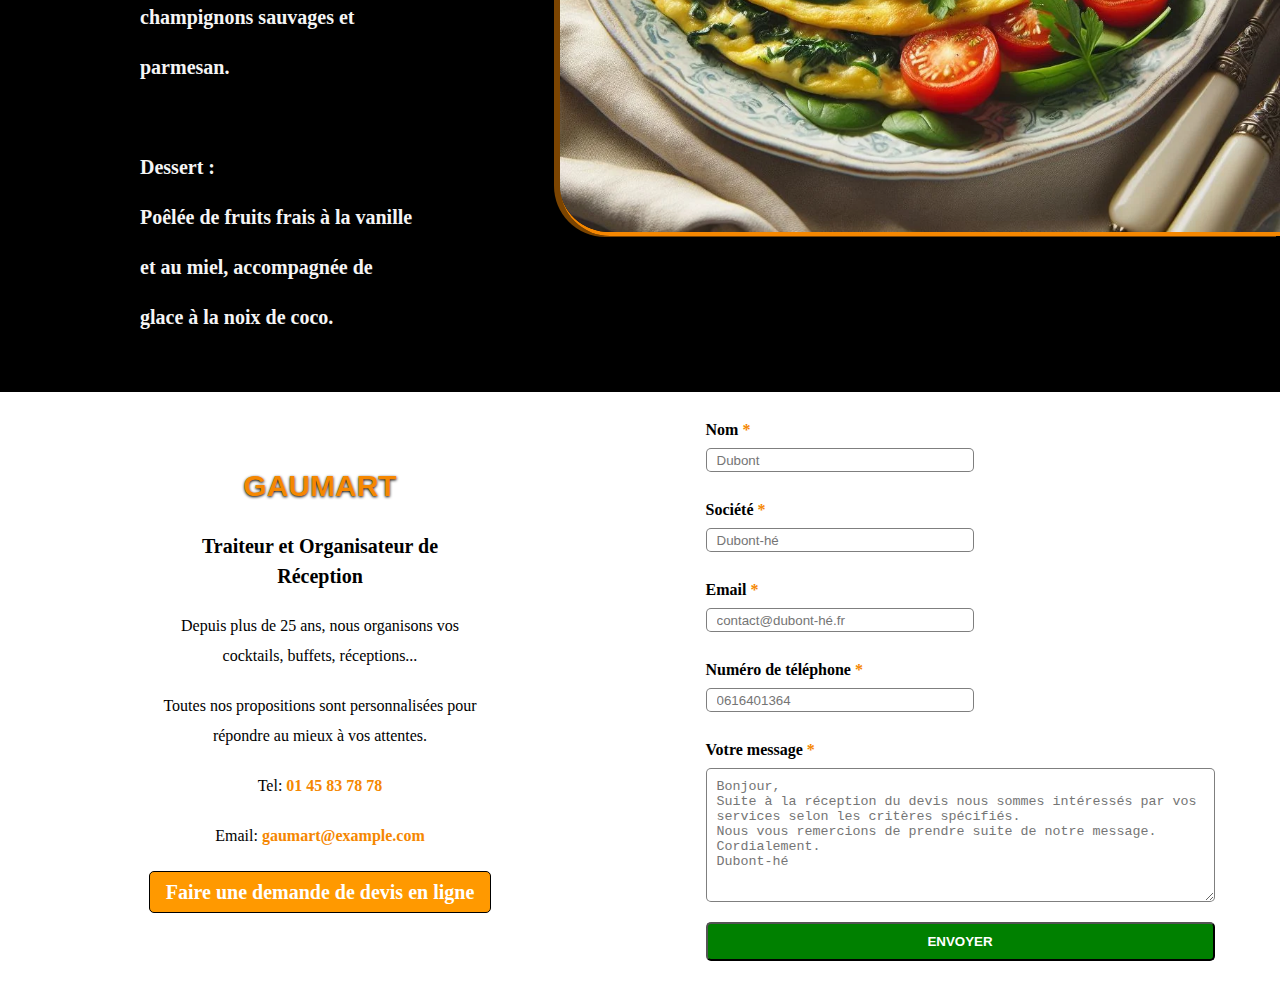
==== commit 24d6f6d3: "MAJ design + ajout devis.html" ====
--- a/index.html
+++ b/index.html
@@ -53,313 +53,350 @@
         </ul>
       </nav>
     </header>
-    <section id="sectionPrincipal">
+
+    <article id="articlePrincipal">
       <h2>
         <span class="orangeColor big">GAUMART</span
         ><span>Traiteur et organisateur de réceptions</span
         ><span class="orangeColor">PARIS</span>
       </h2>
-    </section>
-    <section id="petitDejeuner">
-      <h2>Petit déjeuner</h2>
-      <article>
-        <div class="contenuArticle">
-          <img
-            src="assets/img/repas7.webp"
-            alt="Omelette"
-            title="Omelette aux champignons et épinards"
-          />
-          <div class="contenu">
-            <h3>Omelette aux champignons et épinards</h3>
-            <p>
-              Une omelette légère et nutritive garnie de champignons
-              sautés et d'épinards frais.<br />
-              Servie avec des tranches de pain complet grillé et une
-              touche de persil frais.
-            </p>
-          </div>
-        </div>
-      </article>
+    </article>
 
-      <article>
-        <div class="contenuArticleReverse">
-          <img
-            src="assets/img/repas8.webp"
-            alt="smoothie"
-            title="Smoothie bowl aux fruits rouges et granola"
-          />
-          <div class="contenu">
-            <h3>Smoothie bowl aux fruits rouges et granola</h3>
-            <p>
-              Un bol de smoothie épais et crémeux à base de fruits
-              rouges frais, garni de granola croustillant, de baies
-              fraîches et de graines de chia pour une dose de
-              vitalité.
-            </p>
-          </div>
-        </div>
-      </article>
-    </section>
-    <section id="plateauRepas">
-      <h2>Plateau repas</h2>
-      <article>
-        <div class="contenuArticle">
-          <img
-            src="assets/img/repas7.webp"
-            alt="plateau 1"
-            title="Salade de quinoa aux légumes grillés"
-          />
-          <div class="contenu">
-            <h3>Salade de quinoa aux légumes grillés</h3>
-            <p>
-              Une salade fraîche et colorée composée de quinoa cuit,
-              de légumes grillés (poivrons, courgettes, tomates), de
-              feta émiettée et d'une vinaigrette à base de citron et
-              d'huile d'olive.
-            </p>
-          </div>
-        </div>
-      </article>
-      <article>
-        <div class="contenuArticleReverse">
-          <img
-            src="assets/img/repas6.webp"
-            alt="plateau 2"
-            title="Wrap aux poulet grillé et légumes croquants"
-          />
-          <div class="contenu">
-            <h3>Wrap aux poulet grillé et légumes croquants</h3>
-            <p>
-              Un wrap généreusement garni de poulet grillé, de légumes
-              croquants (carottes, concombres, laitue), de fromage
-              frais et d'une sauce aux herbes. Accompagné de chips de
-              patates douces.
-            </p>
-          </div>
-        </div>
-      </article>
-    </section>
-    <section id="buffets">
-      <h2>Buffets</h2>
-      <article>
-        <div class="contenuArticle">
-          <img
-            src="assets/img/repas5.webp"
-            alt="mini sandwichs"
-            title="Assortiment de mini-sandwichs"
-          />
-          <div class="contenu">
-            <h3>Assortiment de mini-sandwichs</h3>
-            <p>
-              Des petits pains garnis de différentes options telles
-              que du saumon fumé avec fromage à la crème, du jambon
-              avec du fromage suisse, des légumes grillés avec du
-              houmous, etc.
-            </p>
-          </div>
-        </div>
-      </article>
-      <article>
-        <div class="contenuArticleReverse">
-          <img
-            src="assets/img/repas4.webp"
-            alt="plateau gourmand"
-            title="Plateau de fromages et charcuteries"
-          />
-          <div class="contenu">
-            <h3>Plateau de fromages et charcuteries</h3>
-            <p>
-              Une sélection de fromages artisanaux, de tranches de
-              charcuterie de qualité (jambon, saucisson, chorizo),
-              accompagnés de cornichons, de confitures et de pain
-              frais.
-            </p>
-          </div>
-        </div>
-      </article>
-    </section>
-    <section id="cocktails">
-      <h2>Cocktails</h2>
-      <article>
-        <div class="contenuArticle">
-          <img
-            src="assets/img/repas3.webp"
-            alt="cocktail 1"
-            title="Brochettes de crevettes grillées"
-          />
-          <div class="contenu">
-            <h3>Brochettes de crevettes grillées</h3>
-            <p>
-              Des crevettes juteuses enfilées sur des brochettes,
-              marinées dans une sauce à l'ail et au citron, puis
-              grillées à la perfection. Servies avec une sauce
-              cocktail maison.
-            </p>
-          </div>
-        </div>
-      </article>
-      <article>
-        <div class="contenuArticleReverse">
-          <img
-            src="assets/img/repas2.webp"
-            alt="cocktail 2"
-            title="Mini-burgers"
-          />
-          <div class="contenu">
-            <h3>Mini-burgers</h3>
-            <p>
-              De délicieux mini-burgers garnis de différentes options
-              comme du bœuf grillé, du poulet croustillant ou des
-              champignons portobello grillés, accompagnés de fromage,
-              de laitue et de sauces variées.
-            </p>
-          </div>
-        </div>
-      </article>
-    </section>
-    <section id="menus">
-      <h2>Menus</h2>
-      <article>
-        <div class="contenuArticle">
-          <img
-            src="assets/img/repas1.webp"
-            alt="Menu 1"
-            title="Menu gastronomique"
-          />
-          <div class="contenu">
-            <h3>Menu gastronomique</h3>
-            <p>
-              <b>Entrée :</b> <br />
-              Velouté de potiron aux éclats de châtaignes.
-            </p>
-            <p>
-              <b>Plat principal :</b> <br />
-              Filet de bœuf Rossini accompagné de pommes de terre
-              fondantes et d'asperges sautées.
-            </p>
-            <p>
-              <b>Dessert :</b> <br />
-              Tartelette au citron meringuée et son coulis de fruits
-              rouges.
-            </p>
-          </div>
-        </div>
-      </article>
+    <section class="sectionArticles">
+      <div class="arrowTop">
+        <a href="#">
+          <svg
+            xmlns="http://www.w3.org/2000/svg"
+            viewBox="0 0 384 512"
+          >
+            <path
+              d="M214.6 41.4c-12.5-12.5-32.8-12.5-45.3 0l-160 160c-12.5 12.5-12.5 32.8 0 45.3s32.8 12.5 45.3 0L160 141.2V448c0 17.7 14.3 32 32 32s32-14.3 32-32V141.2L329.4 246.6c12.5 12.5 32.8 12.5 45.3 0s12.5-32.8 0-45.3l-160-160z"
+            />
+          </svg>
+        </a>
+      </div>
+      <article id="petitDejeuner">
+        <div class="separateur">
+          <div class="pancarte">
+            <h2>Petit déjeuner</h2>
+          </div>
+        </div>
+        <article>
+          <div class="contenuArticle">
+            <img
+              src="assets/img/repas7.webp"
+              alt="Omelette"
+              title="Omelette aux champignons et épinards"
+            />
+            <div class="contenu">
+              <h3>Omelette aux champignons et épinards</h3>
+              <p>
+                Une omelette légère et nutritive garnie de champignons
+                sautés et d'épinards frais.<br />
+                Servie avec des tranches de pain complet grillé et une
+                touche de persil frais.
+              </p>
+            </div>
+          </div>
+        </article>
 
-      <article>
-        <div class="contenuArticleReverse">
-          <img
-            src="assets/img/repas9.webp"
-            alt="Menu 2"
-            title="Menu végétarien"
-          />
-          <div class="contenu">
-            <h3>Menu végétarien</h3>
-            <p>
-              <b>Entrée :</b><br />
-              Salade d'été aux fraises, épinards et fromage de chèvre.
-            </p>
-            <p>
-              <b>Plat principal :</b><br />
-              Risotto crémeux aux champignons sauvages et parmesan.
-            </p>
-            <p>
-              <b>Dessert :</b><br />
-              Poêlée de fruits frais à la vanille et au miel,
-              accompagnée de glace à la noix de coco.
-            </p>
-          </div>
-        </div>
-      </article>
-    </section>
-    <section id="contact">
-      <div class="renseignements">
-        <h2>GAUMART</h2>
-        <p>
-          <span class="bolder"
-            >Traiteur et Organisateur de Réception</span
+        <article>
+          <div class="contenuArticleReverse">
+            <img
+              src="assets/img/repas8.webp"
+              alt="smoothie"
+              title="Smoothie bowl aux fruits rouges et granola"
+            />
+            <div class="contenu">
+              <h3>Smoothie bowl aux fruits rouges et granola</h3>
+              <p>
+                Un bol de smoothie épais et crémeux à base de fruits
+                rouges frais, garni de granola croustillant, de baies
+                fraîches et de graines de chia pour une dose de
+                vitalité.
+              </p>
+            </div>
+          </div>
+        </article>
+      </article>
+      <article id="plateauRepas">
+        <div class="separateur">
+          <div class="pancarte">
+            <h2>Plateau repas</h2>
+          </div>
+        </div>
+        <article>
+          <div class="contenuArticle">
+            <img
+              src="assets/img/repas7.webp"
+              alt="plateau 1"
+              title="Salade de quinoa aux légumes grillés"
+            />
+            <div class="contenu">
+              <h3>Salade de quinoa aux légumes grillés</h3>
+              <p>
+                Une salade fraîche et colorée composée de quinoa cuit,
+                de légumes grillés (poivrons, courgettes, tomates), de
+                feta émiettée et d'une vinaigrette à base de citron et
+                d'huile d'olive.
+              </p>
+            </div>
+          </div>
+        </article>
+        <article>
+          <div class="contenuArticleReverse">
+            <img
+              src="assets/img/repas6.webp"
+              alt="plateau 2"
+              title="Wrap aux poulet grillé et légumes croquants"
+            />
+            <div class="contenu">
+              <h3>Wrap aux poulet grillé et légumes croquants</h3>
+              <p>
+                Un wrap généreusement garni de poulet grillé, de
+                légumes croquants (carottes, concombres, laitue), de
+                fromage frais et d'une sauce aux herbes. Accompagné de
+                chips de patates douces.
+              </p>
+            </div>
+          </div>
+        </article>
+      </article>
+      <article id="buffets">
+        <div class="separateur">
+          <div class="pancarte">
+            <h2>Buffets</h2>
+          </div>
+        </div>
+        <article>
+          <div class="contenuArticle">
+            <img
+              src="assets/img/repas5.webp"
+              alt="mini sandwichs"
+              title="Assortiment de mini-sandwichs"
+            />
+            <div class="contenu">
+              <h3>Assortiment de mini-sandwichs</h3>
+              <p>
+                Des petits pains garnis de différentes options telles
+                que du saumon fumé avec fromage à la crème, du jambon
+                avec du fromage suisse, des légumes grillés avec du
+                houmous, etc.
+              </p>
+            </div>
+          </div>
+        </article>
+        <article>
+          <div class="contenuArticleReverse">
+            <img
+              src="assets/img/repas4.webp"
+              alt="plateau gourmand"
+              title="Plateau de fromages et charcuteries"
+            />
+            <div class="contenu">
+              <h3>Plateau de fromages et charcuteries</h3>
+              <p>
+                Une sélection de fromages artisanaux, de tranches de
+                charcuterie de qualité (jambon, saucisson, chorizo),
+                accompagnés de cornichons, de confitures et de pain
+                frais.
+              </p>
+            </div>
+          </div>
+        </article>
+      </article>
+      <article id="cocktails">
+        <div class="separateur">
+          <div class="pancarte">
+            <h2>Cocktails</h2>
+          </div>
+        </div>
+        <article>
+          <div class="contenuArticle">
+            <img
+              src="assets/img/repas3.webp"
+              alt="cocktail 1"
+              title="Brochettes de crevettes grillées"
+            />
+            <div class="contenu">
+              <h3>Brochettes de crevettes grillées</h3>
+              <p>
+                Des crevettes juteuses enfilées sur des brochettes,
+                marinées dans une sauce à l'ail et au citron, puis
+                grillées à la perfection. Servies avec une sauce
+                cocktail maison.
+              </p>
+            </div>
+          </div>
+        </article>
+        <article>
+          <div class="contenuArticleReverse">
+            <img
+              src="assets/img/repas2.webp"
+              alt="cocktail 2"
+              title="Mini-burgers"
+            />
+            <div class="contenu">
+              <h3>Mini-burgers</h3>
+              <p>
+                De délicieux mini-burgers garnis de différentes
+                options comme du bœuf grillé, du poulet croustillant
+                ou des champignons portobello grillés, accompagnés de
+                fromage, de laitue et de sauces variées.
+              </p>
+            </div>
+          </div>
+        </article>
+      </article>
+      <article id="menus">
+        <div class="separateur">
+          <div class="pancarte">
+            <h2>Menus</h2>
+          </div>
+        </div>
+        <article>
+          <div class="contenuArticle">
+            <img
+              src="assets/img/repas1.webp"
+              alt="Menu 1"
+              title="Menu gastronomique"
+            />
+            <div class="contenu">
+              <h3>Menu gastronomique</h3>
+              <p>
+                <b>Entrée :</b> <br />
+                Velouté de potiron aux éclats de châtaignes.
+              </p>
+              <p>
+                <b>Plat principal :</b> <br />
+                Filet de bœuf Rossini accompagné de pommes de terre
+                fondantes et d'asperges sautées.
+              </p>
+              <p>
+                <b>Dessert :</b> <br />
+                Tartelette au citron meringuée et son coulis de fruits
+                rouges.
+              </p>
+            </div>
+          </div>
+        </article>
+
+        <article>
+          <div class="contenuArticleReverse">
+            <img
+              src="assets/img/repas9.webp"
+              alt="Menu 2"
+              title="Menu végétarien"
+            />
+            <div class="contenu">
+              <h3>Menu végétarien</h3>
+              <p>
+                <b>Entrée :</b><br />
+                Salade d'été aux fraises, épinards et fromage de
+                chèvre.
+              </p>
+              <p>
+                <b>Plat principal :</b><br />
+                Risotto crémeux aux champignons sauvages et parmesan.
+              </p>
+              <p>
+                <b>Dessert :</b><br />
+                Poêlée de fruits frais à la vanille et au miel,
+                accompagnée de glace à la noix de coco.
+              </p>
+            </div>
+          </div>
+        </article>
+      </article>
+      <article id="contact">
+        <div class="renseignements">
+          <h2>GAUMART</h2>
+          <p>
+            <span class="bolder"
+              >Traiteur et Organisateur de Réception</span
+            >
+            <span>
+              Depuis plus de 25 ans, nous organisons vos cocktails,
+              buffets, réceptions...
+            </span>
+            <span>
+              Toutes nos propositions sont personnalisées pour
+              répondre au mieux à vos attentes.
+            </span>
+            <span
+              >Tel:
+              <a href="tel:0145837878"><b>01 45 83 78 78</b></a></span
+            >
+            <span
+              >Email:
+              <a href="mailto:gaumart@example.com"
+                ><b>gaumart@example.com</b></a
+              ></span
+            >
+          </p>
+          <a class="devisBtn" href="devis.html">
+            Faire une demande de devis en ligne</a
           >
-          <span>
-            Depuis plus de 25 ans, nous organisons vos cocktails,
-            buffets, réceptions...
-          </span>
-          <span>
-            Toutes nos propositions sont personnalisées pour répondre
-            au mieux à vos attentes.
-          </span>
-          <span
-            >Tel:
-            <a href="tel:0145837878"><b>01 45 83 78 78</b></a></span
-          >
-          <span
-            >Email:
-            <a href="mailto:gaumart@example.com"
-              ><b>gaumart@example.com</b></a
-            ></span
-          >
-        </p>
-        <a class="devisBtn" href="devis.html">
-          Faire une demande de devis en ligne</a
-        >
-      </div>
-      <form action="/submit-form" method="post">
-        <div class="group">
-          <label for="nom">Nom <b>*</b></label>
-          <input
-            type="text"
-            id="nom"
-            name="nom"
-            placeholder="Dubont"
-            required
-          />
-        </div>
-        <div class="group">
-          <label for="societe">Société <b>*</b></label>
-          <input
-            type="text"
-            id="societe"
-            name="societe"
-            placeholder="Dubont-hé"
-            required
-          />
-        </div>
-        <div class="group">
-          <label for="email">Email <b>*</b></label>
-          <input
-            type="email"
-            id="email"
-            name="email"
-            placeholder="contact@dubont-hé.fr"
-            required
-          />
-        </div>
-        <div class="group">
-          <label for="tel">Numéro de téléphone <b>*</b></label>
-          <input
-            type="tel"
-            id="tel"
-            name="tel"
-            placeholder="0616401364"
-            required
-          />
-        </div>
-        <div class="group">
-          <label for="message">Votre message <b>*</b></label>
-          <textarea
-            id="message"
-            name="message"
-            placeholder="Bonjour,
+        </div>
+        <form action="/submit-form" method="post">
+          <div class="group">
+            <label for="nom">Nom <b>*</b></label>
+            <input
+              type="text"
+              id="nom"
+              name="nom"
+              placeholder="Dubont"
+              required
+            />
+          </div>
+          <div class="group">
+            <label for="societe">Société <b>*</b></label>
+            <input
+              type="text"
+              id="societe"
+              name="societe"
+              placeholder="Dubont-hé"
+              required
+            />
+          </div>
+          <div class="group">
+            <label for="email">Email <b>*</b></label>
+            <input
+              type="email"
+              id="email"
+              name="email"
+              placeholder="contact@dubont-hé.fr"
+              required
+            />
+          </div>
+          <div class="group">
+            <label for="tel">Numéro de téléphone <b>*</b></label>
+            <input
+              type="tel"
+              id="tel"
+              name="tel"
+              placeholder="0616401364"
+              required
+            />
+          </div>
+          <div class="group">
+            <label for="message">Votre message <b>*</b></label>
+            <textarea
+              id="message"
+              name="message"
+              placeholder="Bonjour,
 Suite à la réception du devis nous sommes intéressés par vos services selon les critères spécifiés. 
 Nous vous remercions de prendre suite de notre message.
 Cordialement.
 Dubont-hé"
-            rows="8"
-            cols="60"
-            required
-          ></textarea>
-        </div>
-        <input class="validation" type="submit" value="ENVOYER" />
-      </form>
+              rows="8"
+              cols="60"
+              required
+            ></textarea>
+          </div>
+          <input class="validation" type="submit" value="ENVOYER" />
+        </form>
+      </article>
     </section>
     <footer>
       <h2>- <b>GAUMART</b> Traiteur Paris -</h2>
--- a/assets/styles/style.css
+++ b/assets/styles/style.css
@@ -1 +1 @@
-html,body,div,span,applet,object,iframe,h1,h2,h3,h4,h5,h6,p,blockquote,pre,a,abbr,acronym,address,big,cite,code,del,dfn,em,img,ins,kbd,q,s,samp,small,strike,strong,sub,sup,tt,var,b,u,i,center,dl,dt,dd,ol,ul,li,fieldset,form,label,legend,table,caption,tbody,tfoot,thead,tr,th,td,article,aside,canvas,details,embed,figure,figcaption,footer,header,hgroup,menu,nav,output,ruby,section,summary,time,mark,audio,video{margin:0;padding:0;border:0;font-size:100%;font:inherit;vertical-align:baseline}article,aside,details,figcaption,figure,footer,header,hgroup,menu,nav,section{display:block}body{line-height:1}ol,ul{list-style:none}blockquote,q{quotes:none}blockquote:before,blockquote:after,q:before,q:after{content:"";content:none}table{border-collapse:collapse;border-spacing:0}header{display:flex;flex-direction:row;justify-content:start;align-items:center;align-content:center;gap:1rem;width:100%;font-weight:bold;font-style:italic}header img{width:5%;margin-left:5rem}header h1{display:flex;flex-direction:column;justify-content:start;align-items:start;align-content:center;font-size:3rem;flex:1}header h1 span.orangeColor{color:#f58701;font-size:3.2rem}header nav{flex:3;display:flex;flex-direction:column;justify-content:center;align-items:stretch;align-content:stretch;height:10vh;flex-wrap:wrap}header nav ul{display:flex;flex-direction:row;justify-content:space-around;align-items:center;align-content:center}header nav ul li{cursor:pointer}header nav ul li:hover{color:#f58701}@media screen and (max-width: 1024px){header nav{z-index:1;position:relative}header nav ul{display:flex;flex-direction:column;justify-content:center;align-items:center;align-content:center;color:#f58701;background:rgba(0,0,0,.7);gap:2rem;font-size:4rem;top:0;right:0;position:absolute;height:100vh;width:100vw}header nav ul li{padding:2rem 0;width:100%;text-align:center}header nav ul li:hover{background:#fff}}#sectionPrincipal{display:flex;flex-direction:row;justify-content:end;align-items:end;align-content:end;width:100%;background:#0b0b0b;border-top:.4rem solid #f58701;border-bottom:.4rem solid #f58701;height:100vh}#sectionPrincipal h2{width:100%;height:100vh;display:flex;flex-direction:column;justify-content:end;align-items:center;align-content:center;background:rgba(25,25,25,.1);color:#fff;font-size:3rem;border-radius:.5rem;gap:1rem}#sectionPrincipal h2 .big{font-size:5rem}#sectionPrincipal h2 span{text-shadow:0px 5px 5px rgba(0,0,0,.5);-webkit-text-shadow:0px 5px 5px rgba(0,0,0,.5);-moz-text-shadow:0px 5px 5px rgba(0,0,0,.5)}#sectionPrincipal h2 span.orangeColor{color:#f58701;padding-bottom:1rem}#petitDejeuner,#buffets,#cocktails,#menus,#petitDejeuner,#plateauRepas{width:100%}#petitDejeuner h2,#buffets h2,#cocktails h2,#menus h2,#petitDejeuner h2,#plateauRepas h2{text-shadow:0px 1px 3px #fff;-webkit-text-shadow:0px 1px 3px #fff;-moz-text-shadow:0px 1px 3px #fff;padding:5rem 0;text-align:center;background:rgba(25,25,25,.1);color:#f58701;font-size:4rem}#petitDejeuner .contenuArticle,#buffets .contenuArticle,#cocktails .contenuArticle,#menus .contenuArticle,#petitDejeuner .contenuArticle,#plateauRepas .contenuArticle{display:flex;flex-direction:row;justify-content:start;align-items:start;align-content:center;margin-bottom:5rem}#petitDejeuner .contenuArticle img,#buffets .contenuArticle img,#cocktails .contenuArticle img,#menus .contenuArticle img,#petitDejeuner .contenuArticle img,#plateauRepas .contenuArticle img{box-shadow:5px 0px 0px 1px rgba(245,135,1,.5);-webkit-box-shadow:5px 0px 0px 1px rgba(245,135,1,.5);-moz-box-shadow:5px 0px 0px 1px rgba(245,135,1,.5);border-bottom-right-radius:5rem}#petitDejeuner .contenuArticle h3,#buffets .contenuArticle h3,#cocktails .contenuArticle h3,#menus .contenuArticle h3,#petitDejeuner .contenuArticle h3,#plateauRepas .contenuArticle h3{text-shadow:0px 1px 3px #000;-webkit-text-shadow:0px 1px 3px #000;-moz-text-shadow:0px 1px 3px #000}#petitDejeuner .contenuArticleReverse,#buffets .contenuArticleReverse,#cocktails .contenuArticleReverse,#menus .contenuArticleReverse,#petitDejeuner .contenuArticleReverse,#plateauRepas .contenuArticleReverse{padding-bottom:5rem;display:flex;flex-direction:row-reverse;justify-content:space-between;align-items:start;align-content:center;background:#000;color:#f5f5f5}#petitDejeuner .contenuArticleReverse img,#buffets .contenuArticleReverse img,#cocktails .contenuArticleReverse img,#menus .contenuArticleReverse img,#petitDejeuner .contenuArticleReverse img,#plateauRepas .contenuArticleReverse img{box-shadow:-5px 0px 0px 1px rgba(245,135,1,.5);-webkit-box-shadow:-5px 0px 0px 1px rgba(245,135,1,.5);-moz-box-shadow:-5px 0px 0px 1px rgba(245,135,1,.5);border-bottom-left-radius:5rem}#petitDejeuner .contenuArticleReverse h3,#buffets .contenuArticleReverse h3,#cocktails .contenuArticleReverse h3,#menus .contenuArticleReverse h3,#petitDejeuner .contenuArticleReverse h3,#plateauRepas .contenuArticleReverse h3{text-shadow:0px 1px 3px #fff;-webkit-text-shadow:0px 1px 3px #fff;-moz-text-shadow:0px 1px 3px #fff}#petitDejeuner .contenuArticle,#petitDejeuner .contenuArticleReverse,#buffets .contenuArticle,#buffets .contenuArticleReverse,#cocktails .contenuArticle,#cocktails .contenuArticleReverse,#menus .contenuArticle,#menus .contenuArticleReverse,#petitDejeuner .contenuArticle,#petitDejeuner .contenuArticleReverse,#plateauRepas .contenuArticle,#plateauRepas .contenuArticleReverse{width:100%;height:100%}#petitDejeuner .contenuArticle img,#petitDejeuner .contenuArticleReverse img,#buffets .contenuArticle img,#buffets .contenuArticleReverse img,#cocktails .contenuArticle img,#cocktails .contenuArticleReverse img,#menus .contenuArticle img,#menus .contenuArticleReverse img,#petitDejeuner .contenuArticle img,#petitDejeuner .contenuArticleReverse img,#plateauRepas .contenuArticle img,#plateauRepas .contenuArticleReverse img{height:80vh;border-bottom:.4rem solid #f58701}#petitDejeuner .contenuArticle .contenu,#petitDejeuner .contenuArticleReverse .contenu,#buffets .contenuArticle .contenu,#buffets .contenuArticleReverse .contenu,#cocktails .contenuArticle .contenu,#cocktails .contenuArticleReverse .contenu,#menus .contenuArticle .contenu,#menus .contenuArticleReverse .contenu,#petitDejeuner .contenuArticle .contenu,#petitDejeuner .contenuArticleReverse .contenu,#plateauRepas .contenuArticle .contenu,#plateauRepas .contenuArticleReverse .contenu{display:flex;flex-direction:column;justify-content:space-around;align-items:center;align-content:center;height:100%;gap:5rem}#petitDejeuner .contenuArticle .contenu h3,#petitDejeuner .contenuArticleReverse .contenu h3,#buffets .contenuArticle .contenu h3,#buffets .contenuArticleReverse .contenu h3,#cocktails .contenuArticle .contenu h3,#cocktails .contenuArticleReverse .contenu h3,#menus .contenuArticle .contenu h3,#menus .contenuArticleReverse .contenu h3,#petitDejeuner .contenuArticle .contenu h3,#petitDejeuner .contenuArticleReverse .contenu h3,#plateauRepas .contenuArticle .contenu h3,#plateauRepas .contenuArticleReverse .contenu h3{padding:5rem 0;text-align:center;color:#f58701;font-size:3rem}#petitDejeuner .contenuArticle .contenu p,#petitDejeuner .contenuArticleReverse .contenu p,#buffets .contenuArticle .contenu p,#buffets .contenuArticleReverse .contenu p,#cocktails .contenuArticle .contenu p,#cocktails .contenuArticleReverse .contenu p,#menus .contenuArticle .contenu p,#menus .contenuArticleReverse .contenu p,#petitDejeuner .contenuArticle .contenu p,#petitDejeuner .contenuArticleReverse .contenu p,#plateauRepas .contenuArticle .contenu p,#plateauRepas .contenuArticleReverse .contenu p{width:50%;flex:1;padding:0 6rem;text-align:start;font-size:2rem;font-weight:bold;line-height:5rem}#contact{display:flex;flex-direction:row;justify-content:space-around;align-items:center;align-content:center;width:100%;padding-bottom:2rem}#contact .renseignements{margin-top:2rem;flex:1;display:flex;flex-direction:column;justify-content:start;align-items:center;align-content:center}#contact .renseignements h2{text-shadow:0px 1px 3px #000;-webkit-text-shadow:0px 1px 3px #000;-moz-text-shadow:0px 1px 3px #000;padding:1rem;font-weight:bold;font-size:3rem;color:#f58701}#contact .renseignements .devisBtn{width:50%;padding:1rem;text-align:center;font-weight:bold;font-size:2rem;background:#f90;color:#fff;border-radius:.5rem;border:.1rem solid #000;cursor:pointer}#contact .renseignements .devisBtn:hover{background:#f58701;color:#000;transition:all .3s ease}#contact .renseignements p{display:flex;flex-direction:column;justify-content:center;align-items:center;align-content:center;width:50%;gap:2rem;padding:2rem 0;line-height:3rem}#contact .renseignements p span{width:100%;text-align:center}#contact .renseignements p .bolder{font-weight:bold;font-size:2rem}#contact .renseignements p b{color:#f58701;font-weight:bold;cursor:pointer}#contact form{flex:1}#contact form .group{display:flex;flex-direction:column;justify-content:space-around;align-items:start;align-content:center;gap:1rem;margin-top:3rem}#contact form .group textarea{padding-top:1rem;padding-left:1rem;text-align:start;border-radius:.5rem;border:.1rem solid rgba(0,0,0,.5)}#contact form .group label{font-weight:bold}#contact form .group label b{color:#f58701}#contact form .group input{height:2rem;width:30%;border:.1rem solid rgba(0,0,0,.5);border-radius:.5rem;padding-left:1rem}#contact form .validation{margin-top:2rem;border-radius:.5rem;padding:1rem;font-weight:bold;background:green;color:#fff;cursor:pointer}#contact form .validation:hover{background:#02d702;color:#000;transition:all .3s ease}footer{display:flex;flex-direction:column;justify-content:center;align-items:center;align-content:center;width:100%;font-style:italic;background:#000;color:#f5f5f5;gap:2rem;padding-bottom:.5rem}footer h2{padding:1rem;font-weight:bold;font-size:3rem}footer h2 b{color:#f58701}footer ul{display:flex;flex-direction:row;justify-content:center;align-items:center;align-content:center;flex:1;width:100%}footer ul .firstItem::after{content:"|";margin-left:.5rem;margin-right:.5rem}html{font-size:62.5%}body{display:flex;flex-direction:column;justify-content:start;align-items:start;align-content:center;max-width:100vw;height:100vh;font-size:1.6rem;font-family:Georgia,"Times New Roman",Times,serif}h1,h2,h3{font-family:Georgia,"Times New Roman",Times,serif;font-family:Verdana,Geneva,Tahoma,sans-serif}a{text-decoration:none}/*# sourceMappingURL=style.css.map */
+html,body,div,span,applet,object,iframe,h1,h2,h3,h4,h5,h6,p,blockquote,pre,a,abbr,acronym,address,big,cite,code,del,dfn,em,img,ins,kbd,q,s,samp,small,strike,strong,sub,sup,tt,var,b,u,i,center,dl,dt,dd,ol,ul,li,fieldset,form,label,legend,table,caption,tbody,tfoot,thead,tr,th,td,article,aside,canvas,details,embed,figure,figcaption,footer,header,hgroup,menu,nav,output,ruby,section,summary,time,mark,audio,video{margin:0;padding:0;border:0;font-size:100%;font:inherit;vertical-align:baseline}article,aside,details,figcaption,figure,footer,header,hgroup,menu,nav,section{display:block}body{line-height:1}ol,ul{list-style:none}blockquote,q{quotes:none}blockquote:before,blockquote:after,q:before,q:after{content:"";content:none}table{border-collapse:collapse;border-spacing:0}header{display:flex;flex-direction:row;justify-content:start;align-items:center;align-content:center;gap:1rem;width:100%;font-weight:bold;font-style:italic}header img{width:5%;margin-left:5rem}header h1{display:flex;flex-direction:column;justify-content:start;align-items:start;align-content:center;font-size:3rem;flex:1}header h1 span.orangeColor{color:#f58701;font-size:3.2rem}header nav{flex:3;display:flex;flex-direction:column;justify-content:center;align-items:stretch;align-content:stretch;height:10vh;flex-wrap:wrap}header nav ul{display:flex;flex-direction:row;justify-content:space-around;align-items:center;align-content:center}header nav ul li{cursor:pointer;font-size:2rem}header nav ul li a{color:#000;padding:1rem}header nav ul li a:hover{border-bottom:.25rem solid #f58701;border-radius:.5rem}@media screen and (max-width: 1024px){header nav{z-index:1;position:relative}header nav ul{display:flex;flex-direction:column;justify-content:center;align-items:center;align-content:center;color:#f58701;background:rgba(0,0,0,.7);gap:2rem;font-size:4rem;top:0;right:0;position:absolute;height:100vh;width:100vw}header nav ul li{padding:2rem 0;width:100%;text-align:center}header nav ul li:hover{background:#fff}}#articlePrincipal{display:flex;flex-direction:row;justify-content:end;align-items:end;align-content:end;width:100%;background:#0b0b0b;border-top:.4rem solid #f58701;border-bottom:.4rem solid #f58701;height:100vh}#articlePrincipal h2{width:100%;height:100vh;display:flex;flex-direction:column;justify-content:center;align-items:center;align-content:center;background:rgba(25,25,25,.25);color:#fff;font-size:6rem;border-radius:.5rem;gap:3rem}#articlePrincipal h2 .big{font-size:10rem}#articlePrincipal h2 span{text-shadow:0px 5px 5px rgba(0,0,0,.5);-webkit-text-shadow:0px 5px 5px rgba(0,0,0,.5);-moz-text-shadow:0px 5px 5px rgba(0,0,0,.5)}#articlePrincipal h2 span.orangeColor{color:#f58701;padding-bottom:1rem}.sectionArticles{position:relative;margin-bottom:1rem}.sectionArticles .arrowTop{background:rgba(123,123,123,.5);background:linear-gradient(91deg, rgba(123, 123, 123, 0.5) 0%, rgba(113, 113, 113, 0.8) 100%);background:-webkit-linear-gradient(91deg, rgba(123, 123, 123, 0.5) 0%, rgba(113, 113, 113, 0.8) 100%);background:-moz-linear-gradient(91deg, rgba(123, 123, 123, 0.5) 0%, rgba(113, 113, 113, 0.8) 100%);position:sticky;top:94vh;left:96vw;z-index:10;width:4rem;height:4rem;border:.1rem solid rgba(0,0,0,.5);border-radius:10rem}.sectionArticles .arrowTop:hover{background:#f58701}.sectionArticles .arrowTop svg{width:4rem;height:4rem;fill:#fff}.sectionArticles #petitDejeuner,.sectionArticles #buffets,.sectionArticles #cocktails,.sectionArticles #menus,.sectionArticles #petitDejeuner,.sectionArticles #plateauRepas{width:100%;margin-top:3rem}.sectionArticles #petitDejeuner .separateur,.sectionArticles #buffets .separateur,.sectionArticles #cocktails .separateur,.sectionArticles #menus .separateur,.sectionArticles #petitDejeuner .separateur,.sectionArticles #plateauRepas .separateur{width:100%;display:flex;flex-direction:row;justify-content:end;align-items:center;align-content:end}.sectionArticles #petitDejeuner .separateur .pancarte,.sectionArticles #buffets .separateur .pancarte,.sectionArticles #cocktails .separateur .pancarte,.sectionArticles #menus .separateur .pancarte,.sectionArticles #petitDejeuner .separateur .pancarte,.sectionArticles #plateauRepas .separateur .pancarte{display:flex;flex-direction:row;justify-content:end;align-items:center;align-content:end;width:60%;margin-bottom:5rem;background:rgba(123,123,123,.5);background:linear-gradient(91deg, rgba(123, 123, 123, 0.5) 0%, rgba(113, 113, 113, 0.8) 100%);background:-webkit-linear-gradient(91deg, rgba(123, 123, 123, 0.5) 0%, rgba(113, 113, 113, 0.8) 100%);background:-moz-linear-gradient(91deg, rgba(123, 123, 123, 0.5) 0%, rgba(113, 113, 113, 0.8) 100%)}.sectionArticles #petitDejeuner .separateur .pancarte h2,.sectionArticles #buffets .separateur .pancarte h2,.sectionArticles #cocktails .separateur .pancarte h2,.sectionArticles #menus .separateur .pancarte h2,.sectionArticles #petitDejeuner .separateur .pancarte h2,.sectionArticles #plateauRepas .separateur .pancarte h2{text-shadow:0px 1px 3px #000;-webkit-text-shadow:0px 1px 3px #000;-moz-text-shadow:0px 1px 3px #000;padding:5rem;letter-spacing:1rem;text-align:center;color:#f58701;font-size:3rem;width:100%}.sectionArticles #petitDejeuner .contenuArticle,.sectionArticles #buffets .contenuArticle,.sectionArticles #cocktails .contenuArticle,.sectionArticles #menus .contenuArticle,.sectionArticles #petitDejeuner .contenuArticle,.sectionArticles #plateauRepas .contenuArticle{display:flex;flex-direction:row;justify-content:start;align-items:start;align-content:center;margin-bottom:5rem}.sectionArticles #petitDejeuner .contenuArticle img,.sectionArticles #buffets .contenuArticle img,.sectionArticles #cocktails .contenuArticle img,.sectionArticles #menus .contenuArticle img,.sectionArticles #petitDejeuner .contenuArticle img,.sectionArticles #plateauRepas .contenuArticle img{box-shadow:5px 0px 0px 1px rgba(245,135,1,.5);-webkit-box-shadow:5px 0px 0px 1px rgba(245,135,1,.5);-moz-box-shadow:5px 0px 0px 1px rgba(245,135,1,.5);border-bottom-right-radius:5rem}.sectionArticles #petitDejeuner .contenuArticle h3,.sectionArticles #buffets .contenuArticle h3,.sectionArticles #cocktails .contenuArticle h3,.sectionArticles #menus .contenuArticle h3,.sectionArticles #petitDejeuner .contenuArticle h3,.sectionArticles #plateauRepas .contenuArticle h3{text-shadow:0px 1px 3px #000;-webkit-text-shadow:0px 1px 3px #000;-moz-text-shadow:0px 1px 3px #000}.sectionArticles #petitDejeuner .contenuArticleReverse,.sectionArticles #buffets .contenuArticleReverse,.sectionArticles #cocktails .contenuArticleReverse,.sectionArticles #menus .contenuArticleReverse,.sectionArticles #petitDejeuner .contenuArticleReverse,.sectionArticles #plateauRepas .contenuArticleReverse{padding-bottom:5rem;display:flex;flex-direction:row-reverse;justify-content:space-between;align-items:start;align-content:center;background:#000;color:#f5f5f5}.sectionArticles #petitDejeuner .contenuArticleReverse img,.sectionArticles #buffets .contenuArticleReverse img,.sectionArticles #cocktails .contenuArticleReverse img,.sectionArticles #menus .contenuArticleReverse img,.sectionArticles #petitDejeuner .contenuArticleReverse img,.sectionArticles #plateauRepas .contenuArticleReverse img{box-shadow:-5px 0px 0px 1px rgba(245,135,1,.5);-webkit-box-shadow:-5px 0px 0px 1px rgba(245,135,1,.5);-moz-box-shadow:-5px 0px 0px 1px rgba(245,135,1,.5);border-bottom-left-radius:5rem}.sectionArticles #petitDejeuner .contenuArticleReverse h3,.sectionArticles #buffets .contenuArticleReverse h3,.sectionArticles #cocktails .contenuArticleReverse h3,.sectionArticles #menus .contenuArticleReverse h3,.sectionArticles #petitDejeuner .contenuArticleReverse h3,.sectionArticles #plateauRepas .contenuArticleReverse h3{text-shadow:0px 1px 3px #fff;-webkit-text-shadow:0px 1px 3px #fff;-moz-text-shadow:0px 1px 3px #fff}.sectionArticles #petitDejeuner .contenuArticle,.sectionArticles #petitDejeuner .contenuArticleReverse,.sectionArticles #buffets .contenuArticle,.sectionArticles #buffets .contenuArticleReverse,.sectionArticles #cocktails .contenuArticle,.sectionArticles #cocktails .contenuArticleReverse,.sectionArticles #menus .contenuArticle,.sectionArticles #menus .contenuArticleReverse,.sectionArticles #petitDejeuner .contenuArticle,.sectionArticles #petitDejeuner .contenuArticleReverse,.sectionArticles #plateauRepas .contenuArticle,.sectionArticles #plateauRepas .contenuArticleReverse{width:100%;height:100%}.sectionArticles #petitDejeuner .contenuArticle img,.sectionArticles #petitDejeuner .contenuArticleReverse img,.sectionArticles #buffets .contenuArticle img,.sectionArticles #buffets .contenuArticleReverse img,.sectionArticles #cocktails .contenuArticle img,.sectionArticles #cocktails .contenuArticleReverse img,.sectionArticles #menus .contenuArticle img,.sectionArticles #menus .contenuArticleReverse img,.sectionArticles #petitDejeuner .contenuArticle img,.sectionArticles #petitDejeuner .contenuArticleReverse img,.sectionArticles #plateauRepas .contenuArticle img,.sectionArticles #plateauRepas .contenuArticleReverse img{height:80vh;border-bottom:.4rem solid #f58701}.sectionArticles #petitDejeuner .contenuArticle .contenu,.sectionArticles #petitDejeuner .contenuArticleReverse .contenu,.sectionArticles #buffets .contenuArticle .contenu,.sectionArticles #buffets .contenuArticleReverse .contenu,.sectionArticles #cocktails .contenuArticle .contenu,.sectionArticles #cocktails .contenuArticleReverse .contenu,.sectionArticles #menus .contenuArticle .contenu,.sectionArticles #menus .contenuArticleReverse .contenu,.sectionArticles #petitDejeuner .contenuArticle .contenu,.sectionArticles #petitDejeuner .contenuArticleReverse .contenu,.sectionArticles #plateauRepas .contenuArticle .contenu,.sectionArticles #plateauRepas .contenuArticleReverse .contenu{display:flex;flex-direction:column;justify-content:space-around;align-items:center;align-content:center;height:100%;gap:5rem}.sectionArticles #petitDejeuner .contenuArticle .contenu h3,.sectionArticles #petitDejeuner .contenuArticleReverse .contenu h3,.sectionArticles #buffets .contenuArticle .contenu h3,.sectionArticles #buffets .contenuArticleReverse .contenu h3,.sectionArticles #cocktails .contenuArticle .contenu h3,.sectionArticles #cocktails .contenuArticleReverse .contenu h3,.sectionArticles #menus .contenuArticle .contenu h3,.sectionArticles #menus .contenuArticleReverse .contenu h3,.sectionArticles #petitDejeuner .contenuArticle .contenu h3,.sectionArticles #petitDejeuner .contenuArticleReverse .contenu h3,.sectionArticles #plateauRepas .contenuArticle .contenu h3,.sectionArticles #plateauRepas .contenuArticleReverse .contenu h3{padding:5rem 0;text-align:center;color:#f58701;font-size:3rem}.sectionArticles #petitDejeuner .contenuArticle .contenu p,.sectionArticles #petitDejeuner .contenuArticleReverse .contenu p,.sectionArticles #buffets .contenuArticle .contenu p,.sectionArticles #buffets .contenuArticleReverse .contenu p,.sectionArticles #cocktails .contenuArticle .contenu p,.sectionArticles #cocktails .contenuArticleReverse .contenu p,.sectionArticles #menus .contenuArticle .contenu p,.sectionArticles #menus .contenuArticleReverse .contenu p,.sectionArticles #petitDejeuner .contenuArticle .contenu p,.sectionArticles #petitDejeuner .contenuArticleReverse .contenu p,.sectionArticles #plateauRepas .contenuArticle .contenu p,.sectionArticles #plateauRepas .contenuArticleReverse .contenu p{width:50%;flex:1;padding:0 6rem;text-align:start;font-size:2rem;font-weight:bold;line-height:5rem}#contact{display:flex;flex-direction:row;justify-content:space-around;align-items:center;align-content:center;width:100%;padding-bottom:2rem}#contact .renseignements{margin-top:2rem;flex:1;display:flex;flex-direction:column;justify-content:start;align-items:center;align-content:center}#contact .renseignements h2{text-shadow:0px 1px 3px #000;-webkit-text-shadow:0px 1px 3px #000;-moz-text-shadow:0px 1px 3px #000;padding:1rem;font-weight:bold;font-size:3rem;color:#f58701}#contact .renseignements .devisBtn{width:50%;padding:1rem;text-align:center;font-weight:bold;font-size:2rem;background:#f90;color:#fff;border-radius:.5rem;border:.1rem solid #000;cursor:pointer}#contact .renseignements .devisBtn:hover{background:#f58701;color:#000;transition:all .3s ease}#contact .renseignements p{display:flex;flex-direction:column;justify-content:center;align-items:center;align-content:center;width:50%;gap:2rem;padding:2rem 0;line-height:3rem}#contact .renseignements p span{width:100%;text-align:center}#contact .renseignements p .bolder{font-weight:bold;font-size:2rem}#contact .renseignements p b{color:#f58701;font-weight:bold;cursor:pointer}#contact form{display:flex;flex-direction:column;justify-content:space-around;align-items:stretch;align-content:center;flex-wrap:wrap;flex:1}#contact form .group{display:flex;flex-direction:column;justify-content:space-around;align-items:start;align-content:center;gap:1rem;margin-top:3rem}#contact form .group textarea{padding-top:1rem;padding-left:1rem;text-align:start;border-radius:.5rem;border:.1rem solid rgba(0,0,0,.5)}#contact form .group label{font-weight:bold}#contact form .group label b{color:#f58701}#contact form .group input{height:2rem;width:50%;border:.1rem solid rgba(0,0,0,.5);border-radius:.5rem;padding-left:1rem}#contact form .validation{margin-top:2rem;border-radius:.5rem;padding:1rem;font-weight:bold;background:green;color:#fff;cursor:pointer}#contact form .validation:hover{background:#02d702;color:#000;transition:all .3s ease}footer{display:flex;flex-direction:column;justify-content:center;align-items:center;align-content:center;width:100%;font-style:italic;background:#000;color:#f5f5f5;gap:2rem;padding-bottom:.5rem}footer h2{padding:1rem;font-weight:bold;font-size:3rem}footer h2 b{color:#f58701}footer ul{display:flex;flex-direction:row;justify-content:center;align-items:center;align-content:center;flex:1;width:100%}footer ul .firstItem::after{content:"|";margin-left:.5rem;margin-right:.5rem}section{display:flex;flex-direction:column;justify-content:start;align-items:center;align-content:center;width:100%;height:100%}section .form-container{display:flex;flex-direction:column;justify-content:space-around;align-items:stretch;align-content:center;flex-wrap:wrap;flex:1;padding:2rem;width:50%}section .form-container fieldset{border:1px solid #f58701;padding:2rem;margin-bottom:3rem}section .form-container fieldset legend{display:flex;flex-direction:row;justify-content:center;align-items:center;align-content:center;text-align:center;padding:0 2rem;font-size:2.5rem;font-weight:bold;color:#f58701}section .form-container fieldset .group{display:flex;flex-direction:column;justify-content:center;align-items:stretch;align-content:center;margin-bottom:2em;gap:1rem}section .form-container fieldset .group .titleGroup{font-size:2rem;font-weight:bold}section .form-container fieldset .group .groupItem{width:100%;gap:2rem;display:flex;flex-direction:row;justify-content:center;align-items:center;align-content:center;flex-wrap:wrap}section .form-container fieldset .group .groupItem label{font-weight:bold;flex:3}section .form-container fieldset .group .groupItem input{flex:1;height:2rem;border:.1rem solid rgba(0,0,0,.5);border-radius:.5rem}section .form-container textarea{padding-top:1rem;padding-left:1rem;text-align:start;border-radius:.5rem;border:.1rem solid rgba(0,0,0,.5)}section .form-button{background-color:#f58701;color:#fff;padding:10px 20px;border:none;cursor:pointer}html{font-size:62.5%}body{display:flex;flex-direction:column;justify-content:start;align-items:start;align-content:center;max-width:100vw;height:100vh;font-size:1.6rem;font-family:Georgia,"Times New Roman",Times,serif}h1,h2,h3{font-family:Georgia,"Times New Roman",Times,serif;font-family:Verdana,Geneva,Tahoma,sans-serif}a{text-decoration:none}/*# sourceMappingURL=style.css.map */
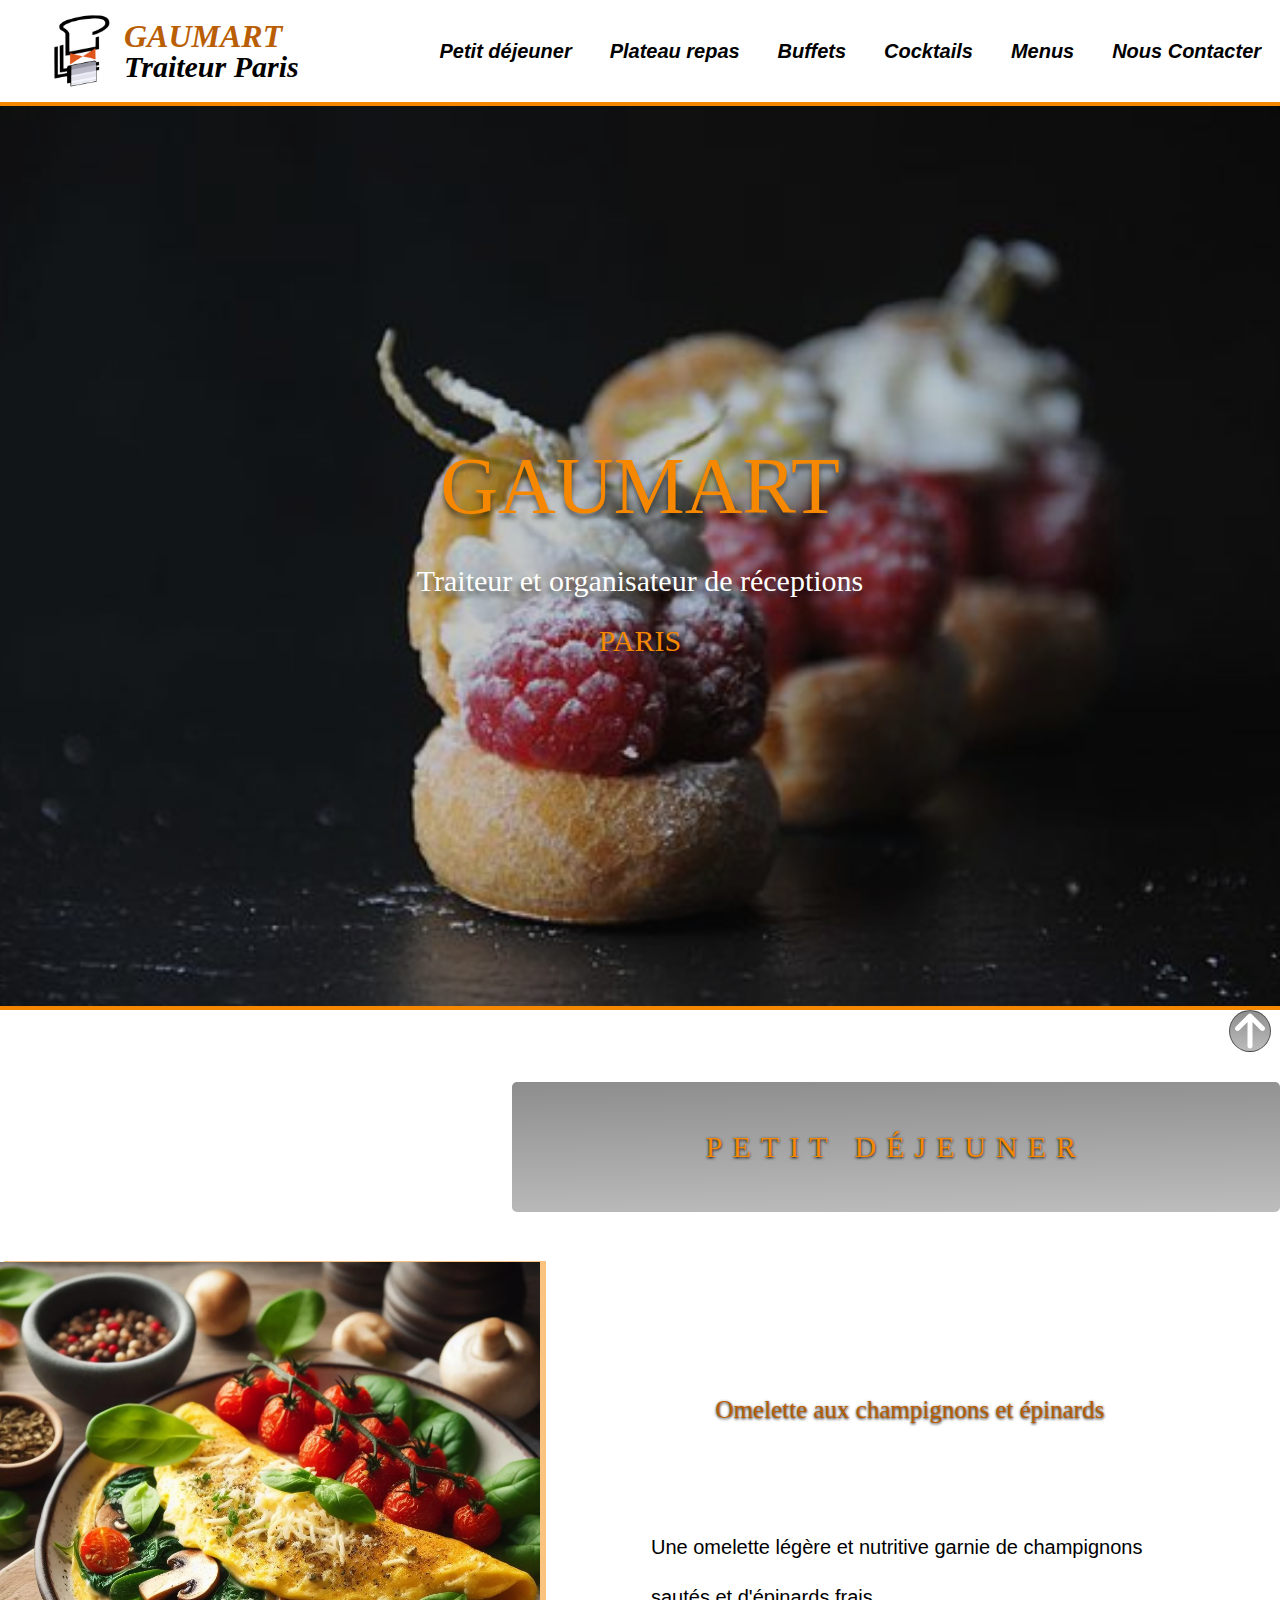
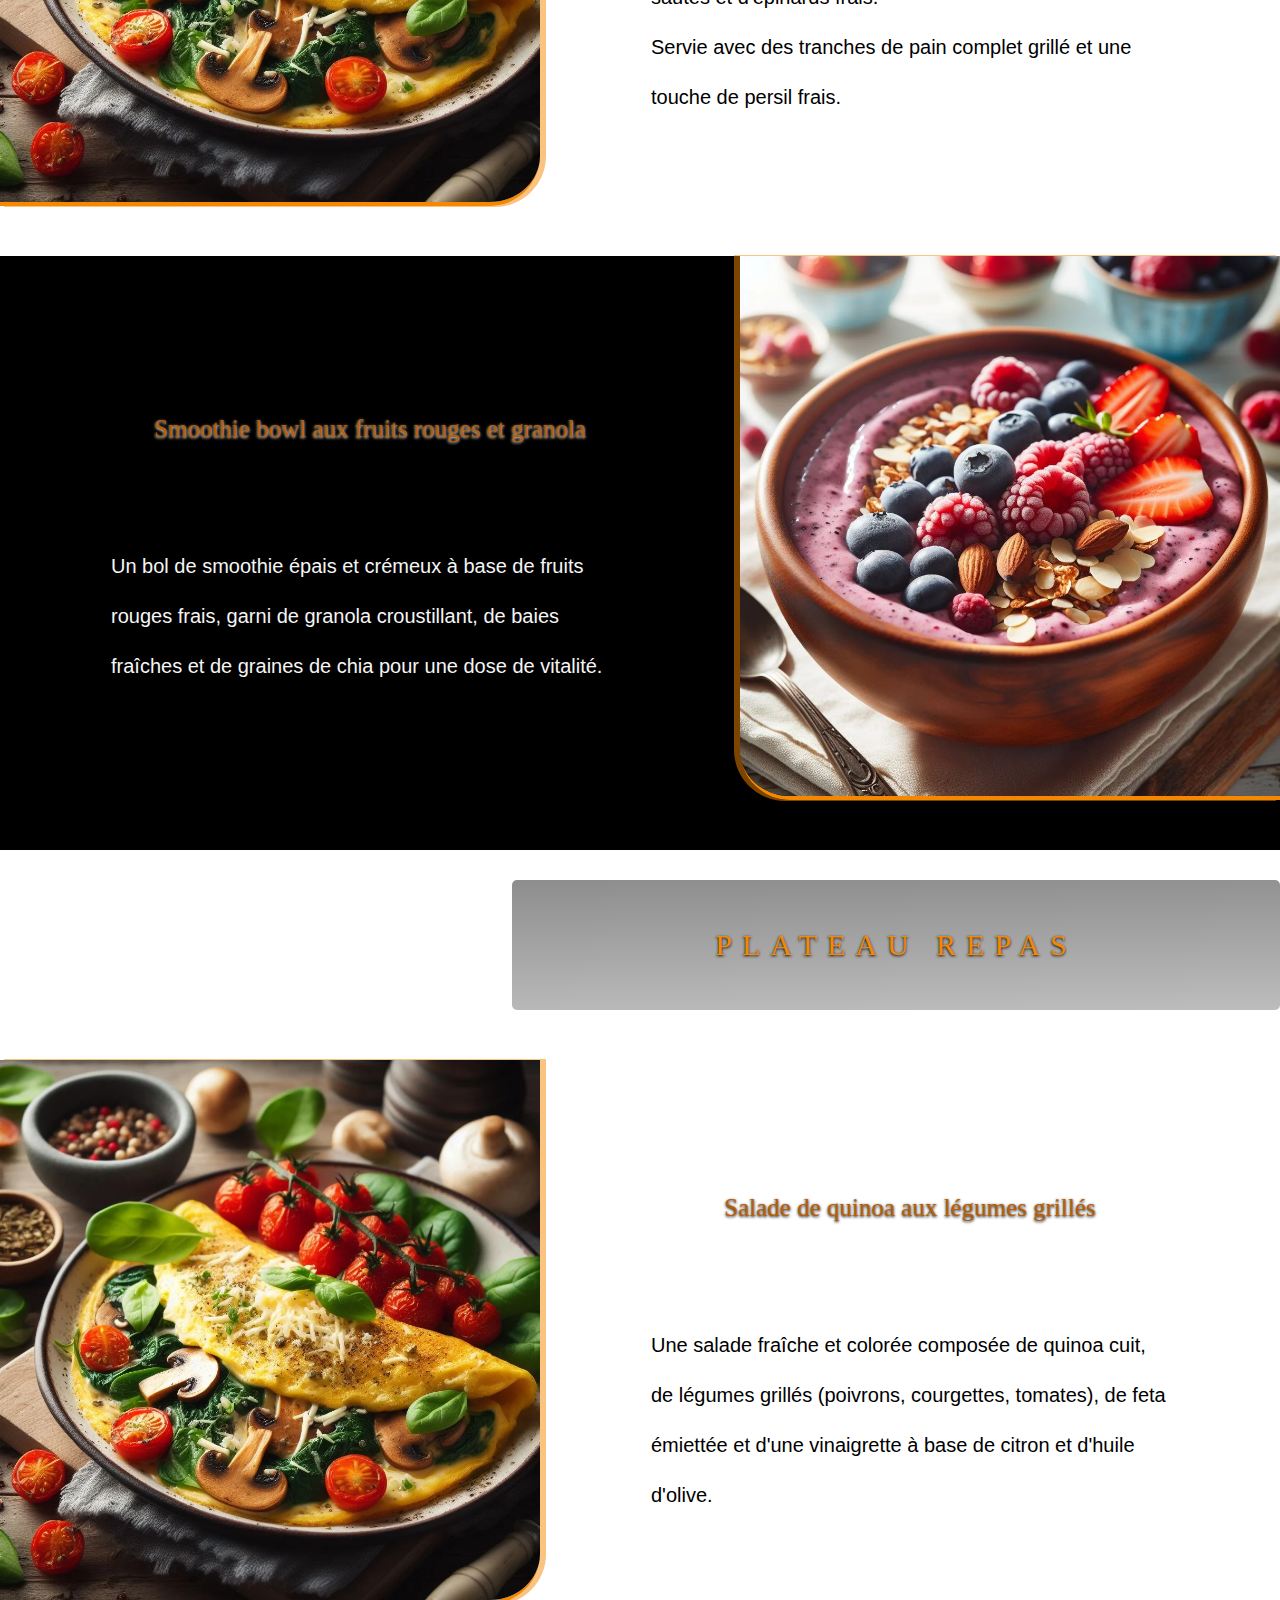
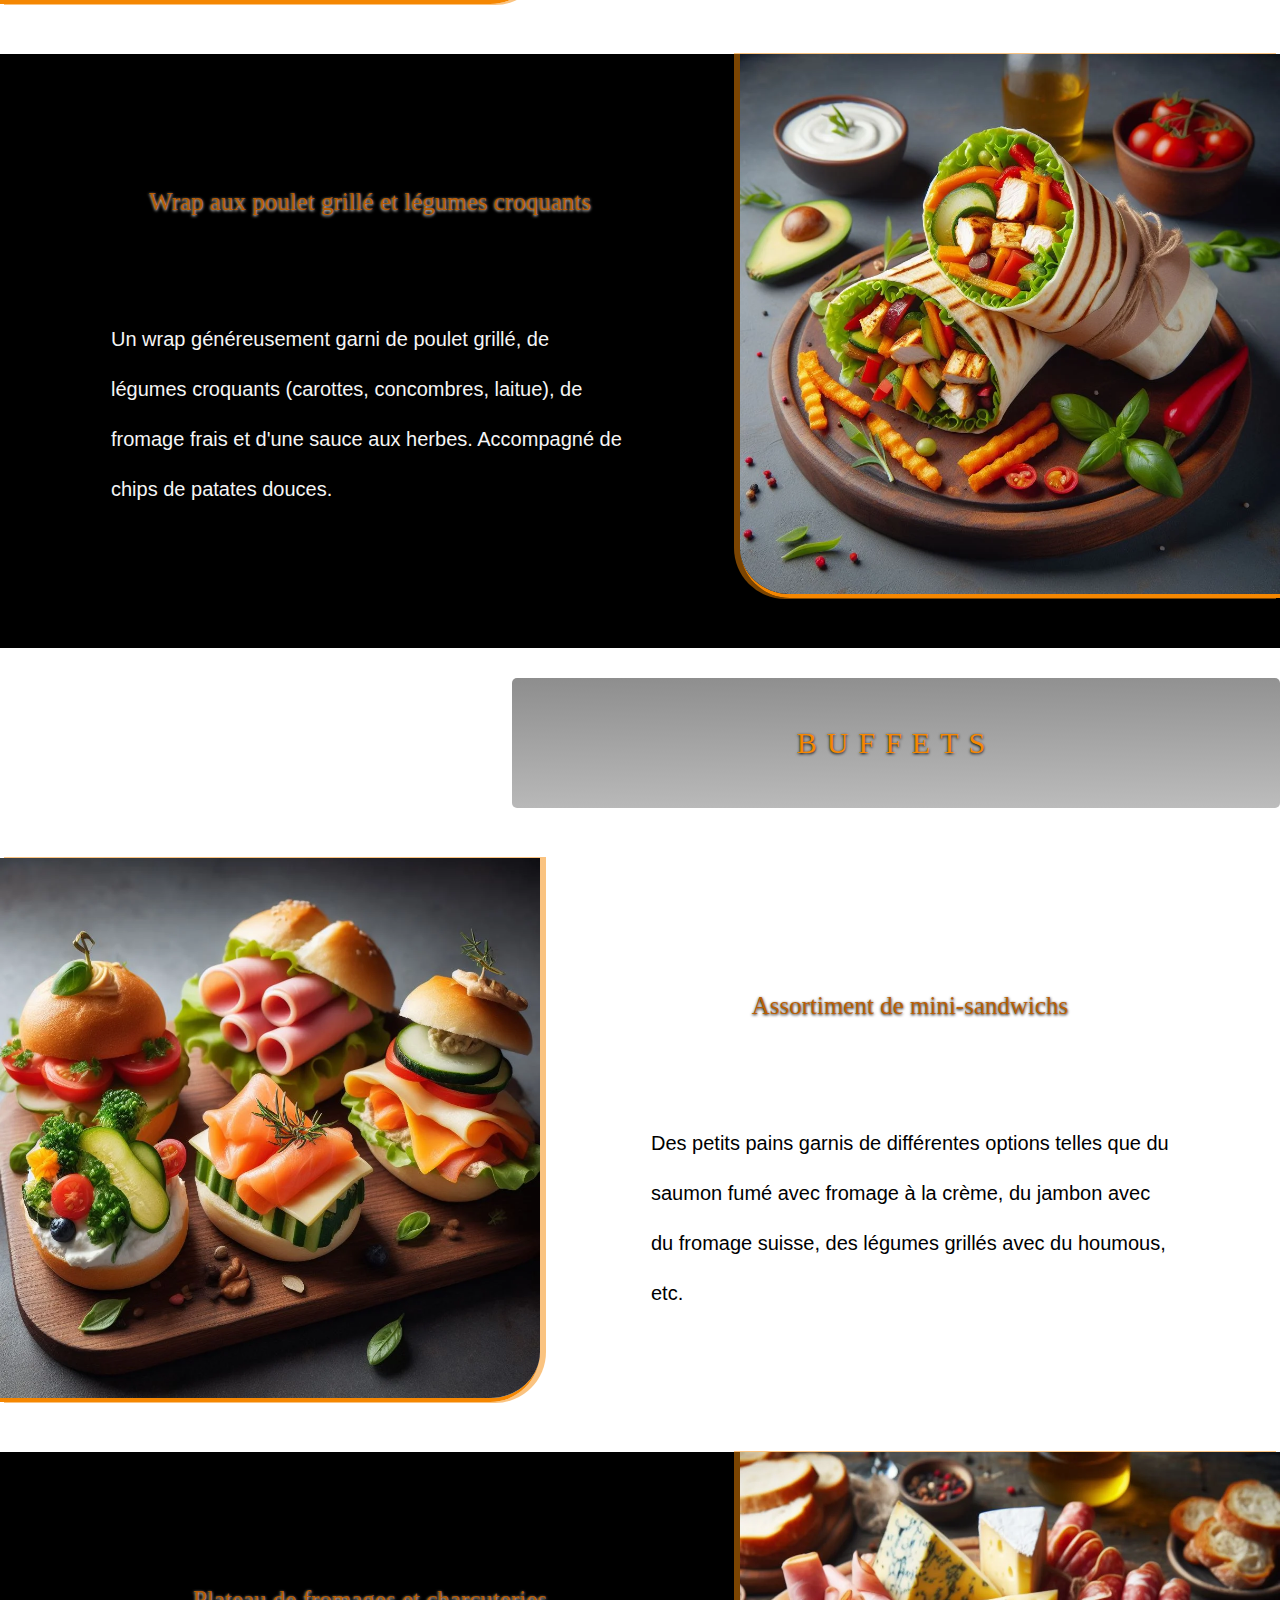
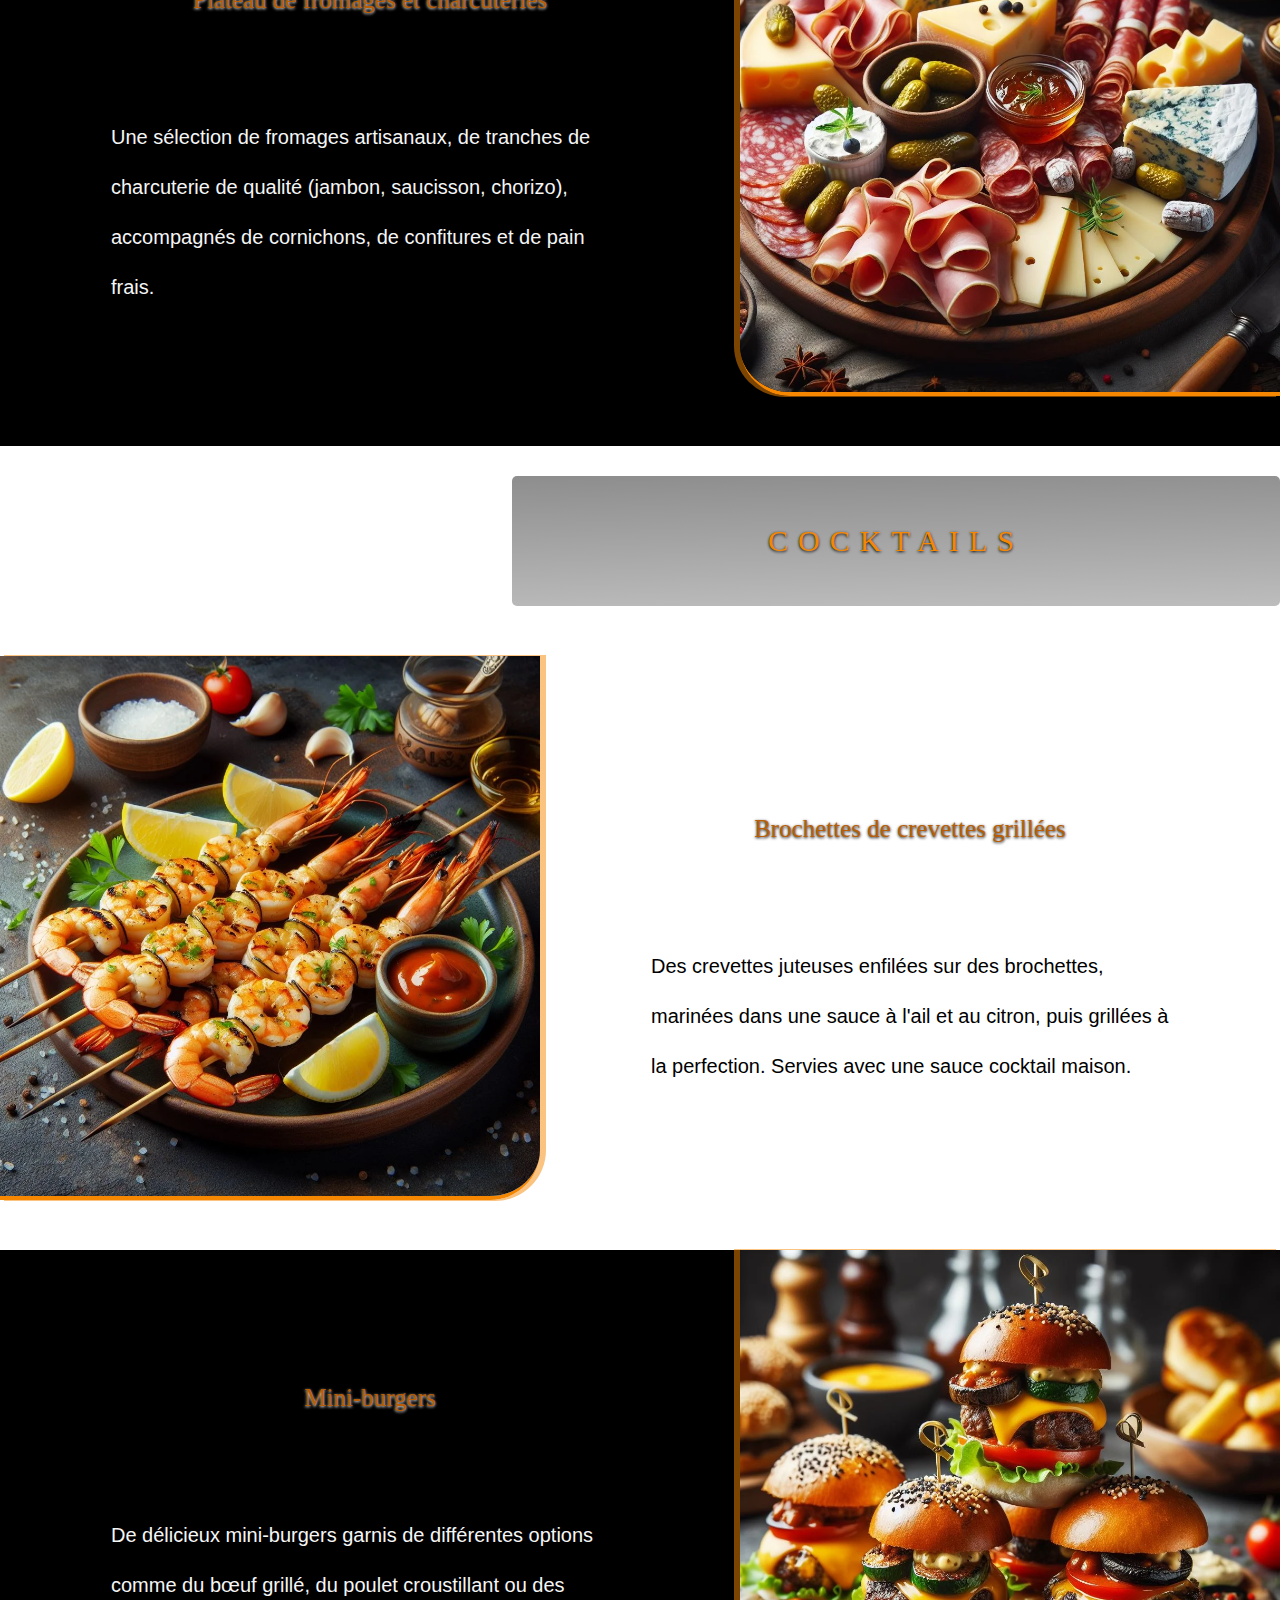
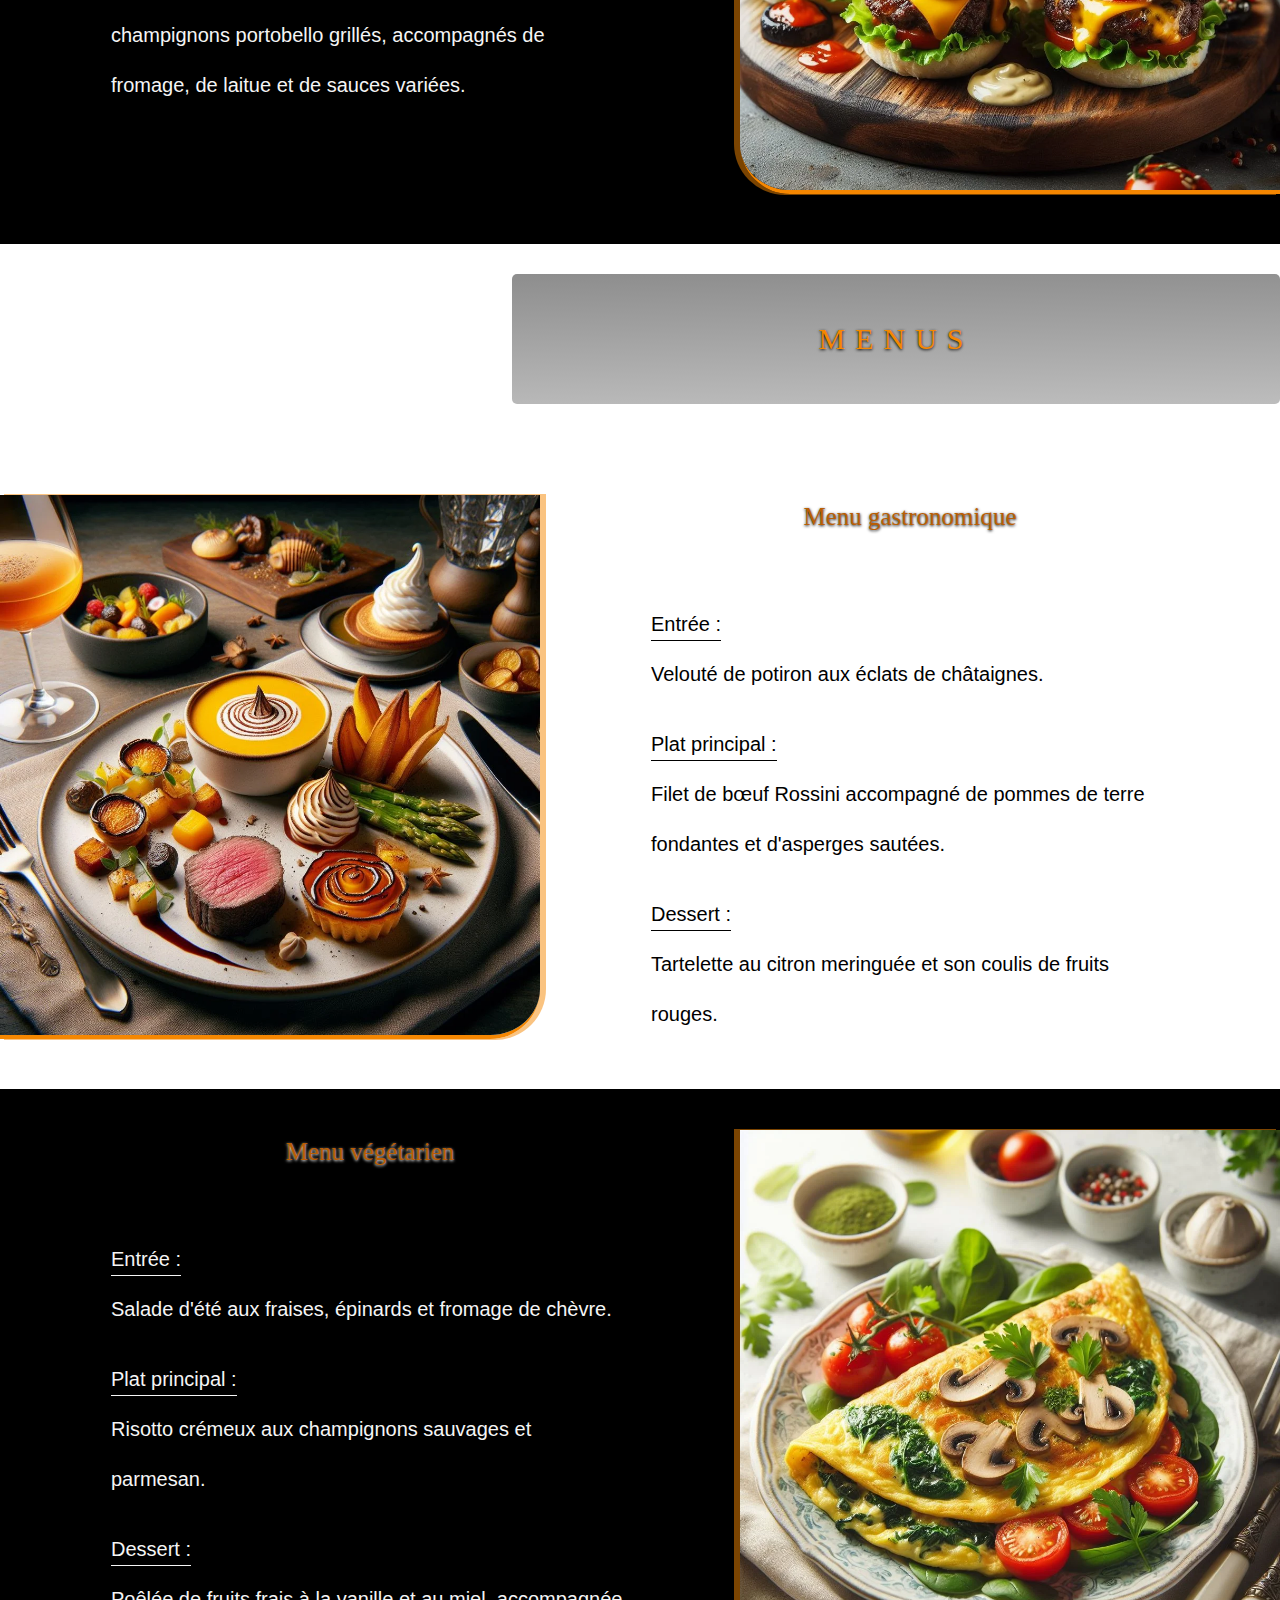
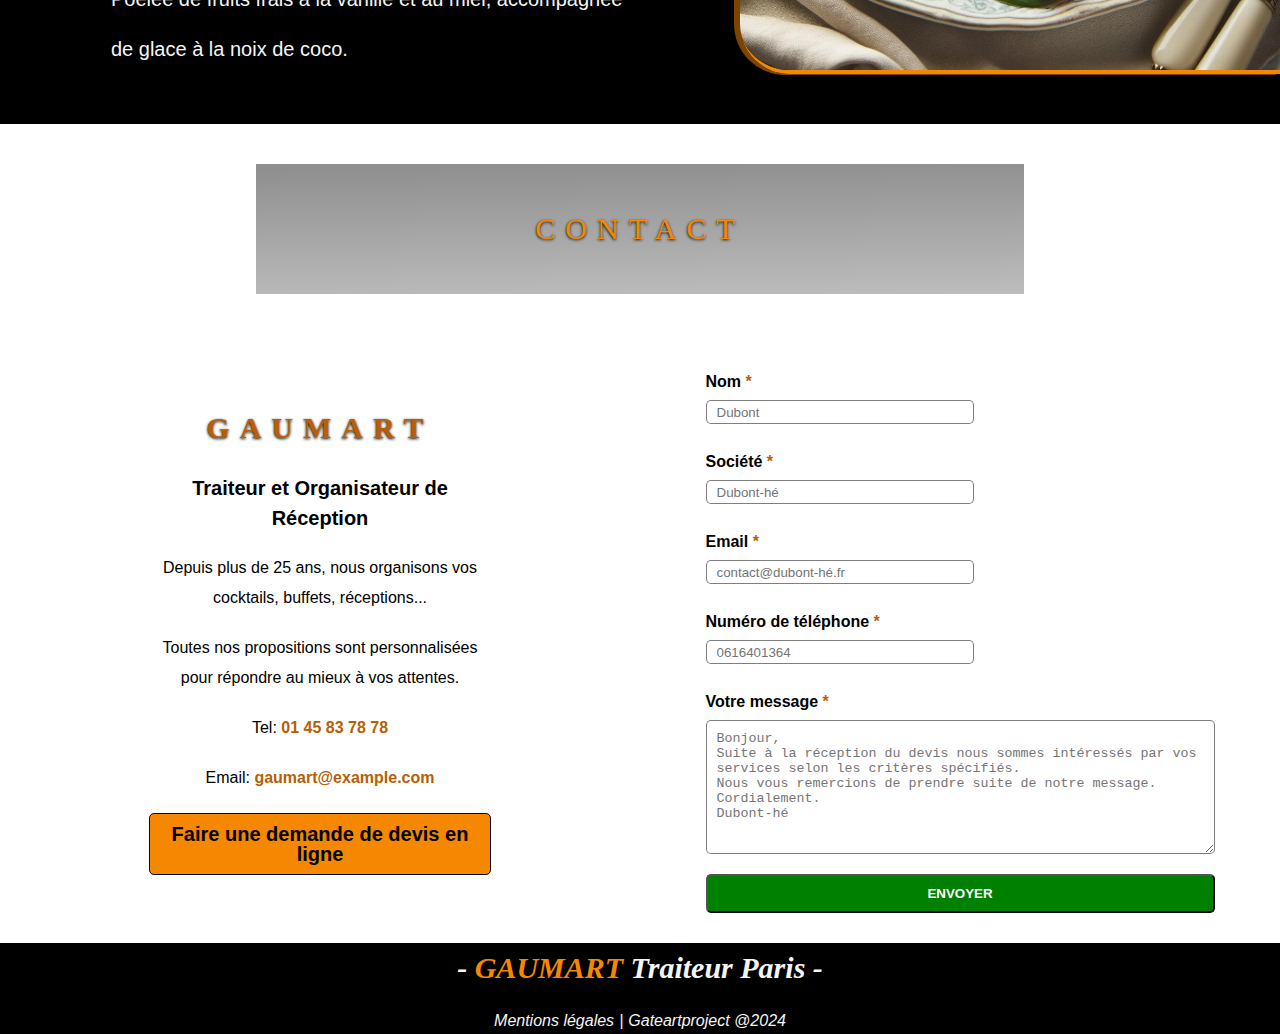
==== commit da25d214: "ajout responsive" ====
--- a/index.html
+++ b/index.html
@@ -35,14 +35,35 @@
     <meta name="theme-color" content="#ffffff" />
   </head>
   <body>
-    <header>
+    <header id="top">
       <img
         src="assets/img/logo_gaumart.png"
         alt="logo de Gaumart"
         title="Gaumart Traiteur Paris"
       />
       <h1><span class="orangeColor">GAUMART</span> Traiteur Paris</h1>
-      <nav>
+      <div class="btnNav">
+        <svg
+          class="menuIcon"
+          xmlns="http://www.w3.org/2000/svg"
+          viewBox="0 0 448 512"
+        >
+          <path
+            d="M0 96C0 78.3 14.3 64 32 64H416c17.7 0 32 14.3 32 32s-14.3 32-32 32H32C14.3 128 0 113.7 0 96zM0 256c0-17.7 14.3-32 32-32H416c17.7 0 32 14.3 32 32s-14.3 32-32 32H32c-17.7 0-32-14.3-32-32zM448 416c0 17.7-14.3 32-32 32H32c-17.7 0-32-14.3-32-32s14.3-32 32-32H416c17.7 0 32 14.3 32 32z"
+          />
+        </svg>
+        <svg
+          class="closeIcon"
+          xmlns="http://www.w3.org/2000/svg"
+          viewBox="0 0 384 512"
+        >
+          <path
+            d="M342.6 150.6c12.5-12.5 12.5-32.8 0-45.3s-32.8-12.5-45.3 0L192 210.7 86.6 105.4c-12.5-12.5-32.8-12.5-45.3 0s-12.5 32.8 0 45.3L146.7 256 41.4 361.4c-12.5 12.5-12.5 32.8 0 45.3s32.8 12.5 45.3 0L192 301.3 297.4 406.6c12.5 12.5 32.8 12.5 45.3 0s12.5-32.8 0-45.3L237.3 256 342.6 150.6z"
+          />
+        </svg>
+      </div>
+
+      <nav class="nav" id="nav">
         <ul>
           <li><a href="#petitDejeuner">Petit déjeuner</a></li>
           <li><a href="#plateauRepas">Plateau repas</a></li>
@@ -61,10 +82,9 @@
         ><span class="orangeColor">PARIS</span>
       </h2>
     </article>
-
     <section class="sectionArticles">
       <div class="arrowTop">
-        <a href="#">
+        <a href="#top">
           <svg
             xmlns="http://www.w3.org/2000/svg"
             viewBox="0 0 384 512"
@@ -254,7 +274,7 @@
             <h2>Menus</h2>
           </div>
         </div>
-        <article>
+        <article class="articleMenu">
           <div class="contenuArticle">
             <img
               src="assets/img/repas1.webp"
@@ -281,7 +301,7 @@
           </div>
         </article>
 
-        <article>
+        <article class="articleMenu">
           <div class="contenuArticleReverse">
             <img
               src="assets/img/repas9.webp"
@@ -308,9 +328,14 @@
           </div>
         </article>
       </article>
+      <div class="titreContact">
+        <div class="pancarte">
+          <h2>Contact</h2>
+        </div>
+      </div>
       <article id="contact">
         <div class="renseignements">
-          <h2>GAUMART</h2>
+          <h3>GAUMART</h3>
           <p>
             <span class="bolder"
               >Traiteur et Organisateur de Réception</span
@@ -406,5 +431,6 @@
       </ul>
     </footer>
     <script src="assets/script/imgBackground.js"></script>
+    <script src="assets/script/menuBurger.js"></script>
   </body>
 </html>
--- a/assets/styles/style.css
+++ b/assets/styles/style.css
@@ -1 +1 @@
-html,body,div,span,applet,object,iframe,h1,h2,h3,h4,h5,h6,p,blockquote,pre,a,abbr,acronym,address,big,cite,code,del,dfn,em,img,ins,kbd,q,s,samp,small,strike,strong,sub,sup,tt,var,b,u,i,center,dl,dt,dd,ol,ul,li,fieldset,form,label,legend,table,caption,tbody,tfoot,thead,tr,th,td,article,aside,canvas,details,embed,figure,figcaption,footer,header,hgroup,menu,nav,output,ruby,section,summary,time,mark,audio,video{margin:0;padding:0;border:0;font-size:100%;font:inherit;vertical-align:baseline}article,aside,details,figcaption,figure,footer,header,hgroup,menu,nav,section{display:block}body{line-height:1}ol,ul{list-style:none}blockquote,q{quotes:none}blockquote:before,blockquote:after,q:before,q:after{content:"";content:none}table{border-collapse:collapse;border-spacing:0}header{display:flex;flex-direction:row;justify-content:start;align-items:center;align-content:center;gap:1rem;width:100%;font-weight:bold;font-style:italic}header img{width:5%;margin-left:5rem}header h1{display:flex;flex-direction:column;justify-content:start;align-items:start;align-content:center;font-size:3rem;flex:1}header h1 span.orangeColor{color:#f58701;font-size:3.2rem}header nav{flex:3;display:flex;flex-direction:column;justify-content:center;align-items:stretch;align-content:stretch;height:10vh;flex-wrap:wrap}header nav ul{display:flex;flex-direction:row;justify-content:space-around;align-items:center;align-content:center}header nav ul li{cursor:pointer;font-size:2rem}header nav ul li a{color:#000;padding:1rem}header nav ul li a:hover{border-bottom:.25rem solid #f58701;border-radius:.5rem}@media screen and (max-width: 1024px){header nav{z-index:1;position:relative}header nav ul{display:flex;flex-direction:column;justify-content:center;align-items:center;align-content:center;color:#f58701;background:rgba(0,0,0,.7);gap:2rem;font-size:4rem;top:0;right:0;position:absolute;height:100vh;width:100vw}header nav ul li{padding:2rem 0;width:100%;text-align:center}header nav ul li:hover{background:#fff}}#articlePrincipal{display:flex;flex-direction:row;justify-content:end;align-items:end;align-content:end;width:100%;background:#0b0b0b;border-top:.4rem solid #f58701;border-bottom:.4rem solid #f58701;height:100vh}#articlePrincipal h2{width:100%;height:100vh;display:flex;flex-direction:column;justify-content:center;align-items:center;align-content:center;background:rgba(25,25,25,.25);color:#fff;font-size:6rem;border-radius:.5rem;gap:3rem}#articlePrincipal h2 .big{font-size:10rem}#articlePrincipal h2 span{text-shadow:0px 5px 5px rgba(0,0,0,.5);-webkit-text-shadow:0px 5px 5px rgba(0,0,0,.5);-moz-text-shadow:0px 5px 5px rgba(0,0,0,.5)}#articlePrincipal h2 span.orangeColor{color:#f58701;padding-bottom:1rem}.sectionArticles{position:relative;margin-bottom:1rem}.sectionArticles .arrowTop{background:rgba(123,123,123,.5);background:linear-gradient(91deg, rgba(123, 123, 123, 0.5) 0%, rgba(113, 113, 113, 0.8) 100%);background:-webkit-linear-gradient(91deg, rgba(123, 123, 123, 0.5) 0%, rgba(113, 113, 113, 0.8) 100%);background:-moz-linear-gradient(91deg, rgba(123, 123, 123, 0.5) 0%, rgba(113, 113, 113, 0.8) 100%);position:sticky;top:94vh;left:96vw;z-index:10;width:4rem;height:4rem;border:.1rem solid rgba(0,0,0,.5);border-radius:10rem}.sectionArticles .arrowTop:hover{background:#f58701}.sectionArticles .arrowTop svg{width:4rem;height:4rem;fill:#fff}.sectionArticles #petitDejeuner,.sectionArticles #buffets,.sectionArticles #cocktails,.sectionArticles #menus,.sectionArticles #petitDejeuner,.sectionArticles #plateauRepas{width:100%;margin-top:3rem}.sectionArticles #petitDejeuner .separateur,.sectionArticles #buffets .separateur,.sectionArticles #cocktails .separateur,.sectionArticles #menus .separateur,.sectionArticles #petitDejeuner .separateur,.sectionArticles #plateauRepas .separateur{width:100%;display:flex;flex-direction:row;justify-content:end;align-items:center;align-content:end}.sectionArticles #petitDejeuner .separateur .pancarte,.sectionArticles #buffets .separateur .pancarte,.sectionArticles #cocktails .separateur .pancarte,.sectionArticles #menus .separateur .pancarte,.sectionArticles #petitDejeuner .separateur .pancarte,.sectionArticles #plateauRepas .separateur .pancarte{display:flex;flex-direction:row;justify-content:end;align-items:center;align-content:end;width:60%;margin-bottom:5rem;background:rgba(123,123,123,.5);background:linear-gradient(91deg, rgba(123, 123, 123, 0.5) 0%, rgba(113, 113, 113, 0.8) 100%);background:-webkit-linear-gradient(91deg, rgba(123, 123, 123, 0.5) 0%, rgba(113, 113, 113, 0.8) 100%);background:-moz-linear-gradient(91deg, rgba(123, 123, 123, 0.5) 0%, rgba(113, 113, 113, 0.8) 100%)}.sectionArticles #petitDejeuner .separateur .pancarte h2,.sectionArticles #buffets .separateur .pancarte h2,.sectionArticles #cocktails .separateur .pancarte h2,.sectionArticles #menus .separateur .pancarte h2,.sectionArticles #petitDejeuner .separateur .pancarte h2,.sectionArticles #plateauRepas .separateur .pancarte h2{text-shadow:0px 1px 3px #000;-webkit-text-shadow:0px 1px 3px #000;-moz-text-shadow:0px 1px 3px #000;padding:5rem;letter-spacing:1rem;text-align:center;color:#f58701;font-size:3rem;width:100%}.sectionArticles #petitDejeuner .contenuArticle,.sectionArticles #buffets .contenuArticle,.sectionArticles #cocktails .contenuArticle,.sectionArticles #menus .contenuArticle,.sectionArticles #petitDejeuner .contenuArticle,.sectionArticles #plateauRepas .contenuArticle{display:flex;flex-direction:row;justify-content:start;align-items:start;align-content:center;margin-bottom:5rem}.sectionArticles #petitDejeuner .contenuArticle img,.sectionArticles #buffets .contenuArticle img,.sectionArticles #cocktails .contenuArticle img,.sectionArticles #menus .contenuArticle img,.sectionArticles #petitDejeuner .contenuArticle img,.sectionArticles #plateauRepas .contenuArticle img{box-shadow:5px 0px 0px 1px rgba(245,135,1,.5);-webkit-box-shadow:5px 0px 0px 1px rgba(245,135,1,.5);-moz-box-shadow:5px 0px 0px 1px rgba(245,135,1,.5);border-bottom-right-radius:5rem}.sectionArticles #petitDejeuner .contenuArticle h3,.sectionArticles #buffets .contenuArticle h3,.sectionArticles #cocktails .contenuArticle h3,.sectionArticles #menus .contenuArticle h3,.sectionArticles #petitDejeuner .contenuArticle h3,.sectionArticles #plateauRepas .contenuArticle h3{text-shadow:0px 1px 3px #000;-webkit-text-shadow:0px 1px 3px #000;-moz-text-shadow:0px 1px 3px #000}.sectionArticles #petitDejeuner .contenuArticleReverse,.sectionArticles #buffets .contenuArticleReverse,.sectionArticles #cocktails .contenuArticleReverse,.sectionArticles #menus .contenuArticleReverse,.sectionArticles #petitDejeuner .contenuArticleReverse,.sectionArticles #plateauRepas .contenuArticleReverse{padding-bottom:5rem;display:flex;flex-direction:row-reverse;justify-content:space-between;align-items:start;align-content:center;background:#000;color:#f5f5f5}.sectionArticles #petitDejeuner .contenuArticleReverse img,.sectionArticles #buffets .contenuArticleReverse img,.sectionArticles #cocktails .contenuArticleReverse img,.sectionArticles #menus .contenuArticleReverse img,.sectionArticles #petitDejeuner .contenuArticleReverse img,.sectionArticles #plateauRepas .contenuArticleReverse img{box-shadow:-5px 0px 0px 1px rgba(245,135,1,.5);-webkit-box-shadow:-5px 0px 0px 1px rgba(245,135,1,.5);-moz-box-shadow:-5px 0px 0px 1px rgba(245,135,1,.5);border-bottom-left-radius:5rem}.sectionArticles #petitDejeuner .contenuArticleReverse h3,.sectionArticles #buffets .contenuArticleReverse h3,.sectionArticles #cocktails .contenuArticleReverse h3,.sectionArticles #menus .contenuArticleReverse h3,.sectionArticles #petitDejeuner .contenuArticleReverse h3,.sectionArticles #plateauRepas .contenuArticleReverse h3{text-shadow:0px 1px 3px #fff;-webkit-text-shadow:0px 1px 3px #fff;-moz-text-shadow:0px 1px 3px #fff}.sectionArticles #petitDejeuner .contenuArticle,.sectionArticles #petitDejeuner .contenuArticleReverse,.sectionArticles #buffets .contenuArticle,.sectionArticles #buffets .contenuArticleReverse,.sectionArticles #cocktails .contenuArticle,.sectionArticles #cocktails .contenuArticleReverse,.sectionArticles #menus .contenuArticle,.sectionArticles #menus .contenuArticleReverse,.sectionArticles #petitDejeuner .contenuArticle,.sectionArticles #petitDejeuner .contenuArticleReverse,.sectionArticles #plateauRepas .contenuArticle,.sectionArticles #plateauRepas .contenuArticleReverse{width:100%;height:100%}.sectionArticles #petitDejeuner .contenuArticle img,.sectionArticles #petitDejeuner .contenuArticleReverse img,.sectionArticles #buffets .contenuArticle img,.sectionArticles #buffets .contenuArticleReverse img,.sectionArticles #cocktails .contenuArticle img,.sectionArticles #cocktails .contenuArticleReverse img,.sectionArticles #menus .contenuArticle img,.sectionArticles #menus .contenuArticleReverse img,.sectionArticles #petitDejeuner .contenuArticle img,.sectionArticles #petitDejeuner .contenuArticleReverse img,.sectionArticles #plateauRepas .contenuArticle img,.sectionArticles #plateauRepas .contenuArticleReverse img{height:80vh;border-bottom:.4rem solid #f58701}.sectionArticles #petitDejeuner .contenuArticle .contenu,.sectionArticles #petitDejeuner .contenuArticleReverse .contenu,.sectionArticles #buffets .contenuArticle .contenu,.sectionArticles #buffets .contenuArticleReverse .contenu,.sectionArticles #cocktails .contenuArticle .contenu,.sectionArticles #cocktails .contenuArticleReverse .contenu,.sectionArticles #menus .contenuArticle .contenu,.sectionArticles #menus .contenuArticleReverse .contenu,.sectionArticles #petitDejeuner .contenuArticle .contenu,.sectionArticles #petitDejeuner .contenuArticleReverse .contenu,.sectionArticles #plateauRepas .contenuArticle .contenu,.sectionArticles #plateauRepas .contenuArticleReverse .contenu{display:flex;flex-direction:column;justify-content:space-around;align-items:center;align-content:center;height:100%;gap:5rem}.sectionArticles #petitDejeuner .contenuArticle .contenu h3,.sectionArticles #petitDejeuner .contenuArticleReverse .contenu h3,.sectionArticles #buffets .contenuArticle .contenu h3,.sectionArticles #buffets .contenuArticleReverse .contenu h3,.sectionArticles #cocktails .contenuArticle .contenu h3,.sectionArticles #cocktails .contenuArticleReverse .contenu h3,.sectionArticles #menus .contenuArticle .contenu h3,.sectionArticles #menus .contenuArticleReverse .contenu h3,.sectionArticles #petitDejeuner .contenuArticle .contenu h3,.sectionArticles #petitDejeuner .contenuArticleReverse .contenu h3,.sectionArticles #plateauRepas .contenuArticle .contenu h3,.sectionArticles #plateauRepas .contenuArticleReverse .contenu h3{padding:5rem 0;text-align:center;color:#f58701;font-size:3rem}.sectionArticles #petitDejeuner .contenuArticle .contenu p,.sectionArticles #petitDejeuner .contenuArticleReverse .contenu p,.sectionArticles #buffets .contenuArticle .contenu p,.sectionArticles #buffets .contenuArticleReverse .contenu p,.sectionArticles #cocktails .contenuArticle .contenu p,.sectionArticles #cocktails .contenuArticleReverse .contenu p,.sectionArticles #menus .contenuArticle .contenu p,.sectionArticles #menus .contenuArticleReverse .contenu p,.sectionArticles #petitDejeuner .contenuArticle .contenu p,.sectionArticles #petitDejeuner .contenuArticleReverse .contenu p,.sectionArticles #plateauRepas .contenuArticle .contenu p,.sectionArticles #plateauRepas .contenuArticleReverse .contenu p{width:50%;flex:1;padding:0 6rem;text-align:start;font-size:2rem;font-weight:bold;line-height:5rem}#contact{display:flex;flex-direction:row;justify-content:space-around;align-items:center;align-content:center;width:100%;padding-bottom:2rem}#contact .renseignements{margin-top:2rem;flex:1;display:flex;flex-direction:column;justify-content:start;align-items:center;align-content:center}#contact .renseignements h2{text-shadow:0px 1px 3px #000;-webkit-text-shadow:0px 1px 3px #000;-moz-text-shadow:0px 1px 3px #000;padding:1rem;font-weight:bold;font-size:3rem;color:#f58701}#contact .renseignements .devisBtn{width:50%;padding:1rem;text-align:center;font-weight:bold;font-size:2rem;background:#f90;color:#fff;border-radius:.5rem;border:.1rem solid #000;cursor:pointer}#contact .renseignements .devisBtn:hover{background:#f58701;color:#000;transition:all .3s ease}#contact .renseignements p{display:flex;flex-direction:column;justify-content:center;align-items:center;align-content:center;width:50%;gap:2rem;padding:2rem 0;line-height:3rem}#contact .renseignements p span{width:100%;text-align:center}#contact .renseignements p .bolder{font-weight:bold;font-size:2rem}#contact .renseignements p b{color:#f58701;font-weight:bold;cursor:pointer}#contact form{display:flex;flex-direction:column;justify-content:space-around;align-items:stretch;align-content:center;flex-wrap:wrap;flex:1}#contact form .group{display:flex;flex-direction:column;justify-content:space-around;align-items:start;align-content:center;gap:1rem;margin-top:3rem}#contact form .group textarea{padding-top:1rem;padding-left:1rem;text-align:start;border-radius:.5rem;border:.1rem solid rgba(0,0,0,.5)}#contact form .group label{font-weight:bold}#contact form .group label b{color:#f58701}#contact form .group input{height:2rem;width:50%;border:.1rem solid rgba(0,0,0,.5);border-radius:.5rem;padding-left:1rem}#contact form .validation{margin-top:2rem;border-radius:.5rem;padding:1rem;font-weight:bold;background:green;color:#fff;cursor:pointer}#contact form .validation:hover{background:#02d702;color:#000;transition:all .3s ease}footer{display:flex;flex-direction:column;justify-content:center;align-items:center;align-content:center;width:100%;font-style:italic;background:#000;color:#f5f5f5;gap:2rem;padding-bottom:.5rem}footer h2{padding:1rem;font-weight:bold;font-size:3rem}footer h2 b{color:#f58701}footer ul{display:flex;flex-direction:row;justify-content:center;align-items:center;align-content:center;flex:1;width:100%}footer ul .firstItem::after{content:"|";margin-left:.5rem;margin-right:.5rem}section{display:flex;flex-direction:column;justify-content:start;align-items:center;align-content:center;width:100%;height:100%}section .form-container{display:flex;flex-direction:column;justify-content:space-around;align-items:stretch;align-content:center;flex-wrap:wrap;flex:1;padding:2rem;width:50%}section .form-container fieldset{border:1px solid #f58701;padding:2rem;margin-bottom:3rem}section .form-container fieldset legend{display:flex;flex-direction:row;justify-content:center;align-items:center;align-content:center;text-align:center;padding:0 2rem;font-size:2.5rem;font-weight:bold;color:#f58701}section .form-container fieldset .group{display:flex;flex-direction:column;justify-content:center;align-items:stretch;align-content:center;margin-bottom:2em;gap:1rem}section .form-container fieldset .group .titleGroup{font-size:2rem;font-weight:bold}section .form-container fieldset .group .groupItem{width:100%;gap:2rem;display:flex;flex-direction:row;justify-content:center;align-items:center;align-content:center;flex-wrap:wrap}section .form-container fieldset .group .groupItem label{font-weight:bold;flex:3}section .form-container fieldset .group .groupItem input{flex:1;height:2rem;border:.1rem solid rgba(0,0,0,.5);border-radius:.5rem}section .form-container textarea{padding-top:1rem;padding-left:1rem;text-align:start;border-radius:.5rem;border:.1rem solid rgba(0,0,0,.5)}section .form-button{background-color:#f58701;color:#fff;padding:10px 20px;border:none;cursor:pointer}html{font-size:62.5%}body{display:flex;flex-direction:column;justify-content:start;align-items:start;align-content:center;max-width:100vw;height:100vh;font-size:1.6rem;font-family:Georgia,"Times New Roman",Times,serif}h1,h2,h3{font-family:Georgia,"Times New Roman",Times,serif;font-family:Verdana,Geneva,Tahoma,sans-serif}a{text-decoration:none}/*# sourceMappingURL=style.css.map */
+html,body,div,span,applet,object,iframe,h1,h2,h3,h4,h5,h6,p,blockquote,pre,a,abbr,acronym,address,big,cite,code,del,dfn,em,img,ins,kbd,q,s,samp,small,strike,strong,sub,sup,tt,var,b,u,i,center,dl,dt,dd,ol,ul,li,fieldset,form,label,legend,table,caption,tbody,tfoot,thead,tr,th,td,article,aside,canvas,details,embed,figure,figcaption,footer,header,hgroup,menu,nav,output,ruby,section,summary,time,mark,audio,video{margin:0;padding:0;border:0;font-size:100%;font:inherit;vertical-align:baseline}article,aside,details,figcaption,figure,footer,header,hgroup,menu,nav,section{display:block}body{line-height:1}ol,ul{list-style:none}blockquote,q{quotes:none}blockquote:before,blockquote:after,q:before,q:after{content:"";content:none}table{border-collapse:collapse;border-spacing:0}header{display:flex;flex-direction:row;justify-content:start;align-items:center;align-content:center;gap:1rem;width:100%;font-weight:bold;font-style:italic}header img{width:5%;margin-left:5rem}header h1{display:flex;flex-direction:column;justify-content:start;align-items:start;align-content:center;font-size:3rem;flex:1;padding:2rem 0}header h1 span.orangeColor{color:#b95e04;font-size:3.2rem}header .btnNav{height:3rem;width:3rem;cursor:pointer;display:none}header .btnNav .closeIcon{display:none}header nav{flex:3;display:flex;flex-direction:column;justify-content:center;align-items:stretch;align-content:stretch;height:10vh;flex-wrap:wrap;width:100%}header nav ul{display:flex;flex-direction:row;justify-content:space-around;align-items:center;align-content:center}header nav ul li{cursor:pointer;font-size:2rem}header nav ul li a{color:#000;padding:1rem}header nav ul li a:hover{border-bottom:.25rem solid #f58701;border-radius:.5rem}@media screen and (max-width: 1024px){header .btnNav{display:flex;margin-right:1rem}header .menuIcon{display:flex;fill:#000}header .closeIcon{display:none;z-index:2;fill:#fff}header nav.active{display:flex}header nav.active .menuIcon{display:none}header nav.active .closeIcon{display:flex}header nav{display:none;z-index:1;width:100vw;position:fixed}header nav ul{display:flex;flex-direction:column;justify-content:center;align-items:center;align-content:center;background:rgba(0,0,0,.7);gap:2rem;font-size:4rem;top:0;right:0;position:absolute;height:100vh;width:100vw}header nav ul li{padding:2rem 0;width:100%;text-align:center;font-weight:bold;text-transform:uppercase}header nav ul li a{color:#f58701}header nav ul li a:hover{color:#b95e04}header nav ul li:hover{background:#fff}}@media screen and (max-width: 999px){header img{width:10%;margin-left:3rem}}@media screen and (max-width: 399px){header img{width:15%;margin-left:1rem}header h1{font-size:2rem}header h1 span.orangeColor{font-size:2rem}}#articlePrincipal{display:flex;flex-direction:row;justify-content:end;align-items:end;align-content:end;width:100%;background:#0b0b0b;border-top:.4rem solid #f58701;border-bottom:.4rem solid #f58701;height:100vh}#articlePrincipal h2{width:100%;height:100vh;display:flex;flex-direction:column;justify-content:center;align-items:center;align-content:center;background:rgba(25,25,25,.25);color:#fff;font-size:6rem;border-radius:.5rem;gap:3rem}#articlePrincipal h2 .big{font-size:10rem}#articlePrincipal h2 span{text-shadow:0px 5px 5px rgba(0,0,0,.5);-webkit-text-shadow:0px 5px 5px rgba(0,0,0,.5);-moz-text-shadow:0px 5px 5px rgba(0,0,0,.5)}#articlePrincipal h2 span.orangeColor{color:#f58701;padding-bottom:1rem}.sectionArticles{width:100%;position:relative;margin-bottom:1rem}.sectionArticles .arrowTop{background:rgba(123,123,123,.5);background:linear-gradient(91deg, rgba(123, 123, 123, 0.5) 0%, rgba(113, 113, 113, 0.8) 100%);background:-webkit-linear-gradient(91deg, rgba(123, 123, 123, 0.5) 0%, rgba(113, 113, 113, 0.8) 100%);background:-moz-linear-gradient(91deg, rgba(123, 123, 123, 0.5) 0%, rgba(113, 113, 113, 0.8) 100%);position:sticky;top:94vh;left:96vw;z-index:10;width:4rem;height:4rem;border:.1rem solid rgba(0,0,0,.5);border-radius:10rem}.sectionArticles .arrowTop:hover{background:#f58701}.sectionArticles .arrowTop svg{width:4rem;height:4rem;fill:#fff}.sectionArticles #petitDejeuner,.sectionArticles #buffets,.sectionArticles #cocktails,.sectionArticles #menus,.sectionArticles #petitDejeuner,.sectionArticles #plateauRepas{width:100%;margin-top:3rem}.sectionArticles #petitDejeuner .separateur,.sectionArticles #buffets .separateur,.sectionArticles #cocktails .separateur,.sectionArticles #menus .separateur,.sectionArticles #petitDejeuner .separateur,.sectionArticles #plateauRepas .separateur{width:100%;display:flex;flex-direction:row;justify-content:end;align-items:center;align-content:center}.sectionArticles #petitDejeuner .separateur .pancarte,.sectionArticles #buffets .separateur .pancarte,.sectionArticles #cocktails .separateur .pancarte,.sectionArticles #menus .separateur .pancarte,.sectionArticles #petitDejeuner .separateur .pancarte,.sectionArticles #plateauRepas .separateur .pancarte{display:flex;flex-direction:row;justify-content:end;align-items:center;align-content:end;width:60%;margin-bottom:5rem;border-radius:.5rem;background:rgba(123,123,123,.5);background:linear-gradient(91deg, rgba(123, 123, 123, 0.5) 0%, rgba(113, 113, 113, 0.8) 100%);background:-webkit-linear-gradient(91deg, rgba(123, 123, 123, 0.5) 0%, rgba(113, 113, 113, 0.8) 100%);background:-moz-linear-gradient(91deg, rgba(123, 123, 123, 0.5) 0%, rgba(113, 113, 113, 0.8) 100%)}.sectionArticles #petitDejeuner .separateur .pancarte h2,.sectionArticles #buffets .separateur .pancarte h2,.sectionArticles #cocktails .separateur .pancarte h2,.sectionArticles #menus .separateur .pancarte h2,.sectionArticles #petitDejeuner .separateur .pancarte h2,.sectionArticles #plateauRepas .separateur .pancarte h2{text-shadow:0px 1px 3px #000;-webkit-text-shadow:0px 1px 3px #000;-moz-text-shadow:0px 1px 3px #000;padding:5rem;letter-spacing:1rem;text-align:center;color:#f58701;font-size:3rem;width:100%;text-transform:uppercase}.sectionArticles #petitDejeuner .contenuArticle,.sectionArticles #buffets .contenuArticle,.sectionArticles #cocktails .contenuArticle,.sectionArticles #menus .contenuArticle,.sectionArticles #petitDejeuner .contenuArticle,.sectionArticles #plateauRepas .contenuArticle{display:flex;flex-direction:row;justify-content:space-between;align-items:center;align-content:center;margin-bottom:5rem}.sectionArticles #petitDejeuner .contenuArticle img,.sectionArticles #buffets .contenuArticle img,.sectionArticles #cocktails .contenuArticle img,.sectionArticles #menus .contenuArticle img,.sectionArticles #petitDejeuner .contenuArticle img,.sectionArticles #plateauRepas .contenuArticle img{box-shadow:5px 0px 0px 1px rgba(245,135,1,.5);-webkit-box-shadow:5px 0px 0px 1px rgba(245,135,1,.5);-moz-box-shadow:5px 0px 0px 1px rgba(245,135,1,.5);border-bottom-right-radius:5rem}.sectionArticles #petitDejeuner .contenuArticle h3,.sectionArticles #buffets .contenuArticle h3,.sectionArticles #cocktails .contenuArticle h3,.sectionArticles #menus .contenuArticle h3,.sectionArticles #petitDejeuner .contenuArticle h3,.sectionArticles #plateauRepas .contenuArticle h3{text-shadow:0px 1px 3px #000;-webkit-text-shadow:0px 1px 3px #000;-moz-text-shadow:0px 1px 3px #000}.sectionArticles #petitDejeuner .contenuArticleReverse,.sectionArticles #buffets .contenuArticleReverse,.sectionArticles #cocktails .contenuArticleReverse,.sectionArticles #menus .contenuArticleReverse,.sectionArticles #petitDejeuner .contenuArticleReverse,.sectionArticles #plateauRepas .contenuArticleReverse{padding-bottom:5rem;display:flex;flex-direction:row-reverse;justify-content:space-between;align-items:center;align-content:center;background:#000;color:#f5f5f5}.sectionArticles #petitDejeuner .contenuArticleReverse img,.sectionArticles #buffets .contenuArticleReverse img,.sectionArticles #cocktails .contenuArticleReverse img,.sectionArticles #menus .contenuArticleReverse img,.sectionArticles #petitDejeuner .contenuArticleReverse img,.sectionArticles #plateauRepas .contenuArticleReverse img{box-shadow:-5px 0px 0px 1px rgba(245,135,1,.5);-webkit-box-shadow:-5px 0px 0px 1px rgba(245,135,1,.5);-moz-box-shadow:-5px 0px 0px 1px rgba(245,135,1,.5);border-bottom-left-radius:5rem}.sectionArticles #petitDejeuner .contenuArticleReverse h3,.sectionArticles #buffets .contenuArticleReverse h3,.sectionArticles #cocktails .contenuArticleReverse h3,.sectionArticles #menus .contenuArticleReverse h3,.sectionArticles #petitDejeuner .contenuArticleReverse h3,.sectionArticles #plateauRepas .contenuArticleReverse h3{text-shadow:0px 1px 3px #fff;-webkit-text-shadow:0px 1px 3px #fff;-moz-text-shadow:0px 1px 3px #fff}.sectionArticles #petitDejeuner .contenuArticle,.sectionArticles #petitDejeuner .contenuArticleReverse,.sectionArticles #buffets .contenuArticle,.sectionArticles #buffets .contenuArticleReverse,.sectionArticles #cocktails .contenuArticle,.sectionArticles #cocktails .contenuArticleReverse,.sectionArticles #menus .contenuArticle,.sectionArticles #menus .contenuArticleReverse,.sectionArticles #petitDejeuner .contenuArticle,.sectionArticles #petitDejeuner .contenuArticleReverse,.sectionArticles #plateauRepas .contenuArticle,.sectionArticles #plateauRepas .contenuArticleReverse{width:100%;height:100%}.sectionArticles #petitDejeuner .contenuArticle img,.sectionArticles #petitDejeuner .contenuArticleReverse img,.sectionArticles #buffets .contenuArticle img,.sectionArticles #buffets .contenuArticleReverse img,.sectionArticles #cocktails .contenuArticle img,.sectionArticles #cocktails .contenuArticleReverse img,.sectionArticles #menus .contenuArticle img,.sectionArticles #menus .contenuArticleReverse img,.sectionArticles #petitDejeuner .contenuArticle img,.sectionArticles #petitDejeuner .contenuArticleReverse img,.sectionArticles #plateauRepas .contenuArticle img,.sectionArticles #plateauRepas .contenuArticleReverse img{height:80vh;border-bottom:.4rem solid #f58701}.sectionArticles #petitDejeuner .contenuArticle .contenu,.sectionArticles #petitDejeuner .contenuArticleReverse .contenu,.sectionArticles #buffets .contenuArticle .contenu,.sectionArticles #buffets .contenuArticleReverse .contenu,.sectionArticles #cocktails .contenuArticle .contenu,.sectionArticles #cocktails .contenuArticleReverse .contenu,.sectionArticles #menus .contenuArticle .contenu,.sectionArticles #menus .contenuArticleReverse .contenu,.sectionArticles #petitDejeuner .contenuArticle .contenu,.sectionArticles #petitDejeuner .contenuArticleReverse .contenu,.sectionArticles #plateauRepas .contenuArticle .contenu,.sectionArticles #plateauRepas .contenuArticleReverse .contenu{display:flex;flex-direction:column;justify-content:space-around;align-items:center;align-content:center;height:100%;gap:5rem}.sectionArticles #petitDejeuner .contenuArticle .contenu h3,.sectionArticles #petitDejeuner .contenuArticleReverse .contenu h3,.sectionArticles #buffets .contenuArticle .contenu h3,.sectionArticles #buffets .contenuArticleReverse .contenu h3,.sectionArticles #cocktails .contenuArticle .contenu h3,.sectionArticles #cocktails .contenuArticleReverse .contenu h3,.sectionArticles #menus .contenuArticle .contenu h3,.sectionArticles #menus .contenuArticleReverse .contenu h3,.sectionArticles #petitDejeuner .contenuArticle .contenu h3,.sectionArticles #petitDejeuner .contenuArticleReverse .contenu h3,.sectionArticles #plateauRepas .contenuArticle .contenu h3,.sectionArticles #plateauRepas .contenuArticleReverse .contenu h3{padding:5rem 0;text-align:center;color:#b95e04;font-size:3rem}.sectionArticles #petitDejeuner .contenuArticle .contenu p,.sectionArticles #petitDejeuner .contenuArticleReverse .contenu p,.sectionArticles #buffets .contenuArticle .contenu p,.sectionArticles #buffets .contenuArticleReverse .contenu p,.sectionArticles #cocktails .contenuArticle .contenu p,.sectionArticles #cocktails .contenuArticleReverse .contenu p,.sectionArticles #menus .contenuArticle .contenu p,.sectionArticles #menus .contenuArticleReverse .contenu p,.sectionArticles #petitDejeuner .contenuArticle .contenu p,.sectionArticles #petitDejeuner .contenuArticleReverse .contenu p,.sectionArticles #plateauRepas .contenuArticle .contenu p,.sectionArticles #plateauRepas .contenuArticleReverse .contenu p{width:50%;flex:1;padding:0 6rem;text-align:start;font-size:2rem;line-height:5rem}.sectionArticles #petitDejeuner .contenuArticle .contenu p b,.sectionArticles #petitDejeuner .contenuArticleReverse .contenu p b,.sectionArticles #buffets .contenuArticle .contenu p b,.sectionArticles #buffets .contenuArticleReverse .contenu p b,.sectionArticles #cocktails .contenuArticle .contenu p b,.sectionArticles #cocktails .contenuArticleReverse .contenu p b,.sectionArticles #menus .contenuArticle .contenu p b,.sectionArticles #menus .contenuArticleReverse .contenu p b,.sectionArticles #petitDejeuner .contenuArticle .contenu p b,.sectionArticles #petitDejeuner .contenuArticleReverse .contenu p b,.sectionArticles #plateauRepas .contenuArticle .contenu p b,.sectionArticles #plateauRepas .contenuArticleReverse .contenu p b{font-family:Verdana,Geneva,Tahoma,sans-serif;border-bottom:.1rem solid;padding-bottom:.5rem}@media screen and (max-width: 1299px){#articlePrincipal h2{font-size:3rem}#articlePrincipal h2 .big{font-size:8rem}.sectionArticles #petitDejeuner .contenuArticle .contenu h3,.sectionArticles #petitDejeuner .contenuArticleReverse .contenu h3,.sectionArticles #buffets .contenuArticle .contenu h3,.sectionArticles #buffets .contenuArticleReverse .contenu h3,.sectionArticles #cocktails .contenuArticle .contenu h3,.sectionArticles #cocktails .contenuArticleReverse .contenu h3,.sectionArticles #menus .contenuArticle .contenu h3,.sectionArticles #menus .contenuArticleReverse .contenu h3,.sectionArticles #petitDejeuner .contenuArticle .contenu h3,.sectionArticles #petitDejeuner .contenuArticleReverse .contenu h3,.sectionArticles #plateauRepas .contenuArticle .contenu h3,.sectionArticles #plateauRepas .contenuArticleReverse .contenu h3{font-size:2.5rem;margin:0 2rem}.sectionArticles #petitDejeuner .contenuArticle .contenu p,.sectionArticles #petitDejeuner .contenuArticleReverse .contenu p,.sectionArticles #buffets .contenuArticle .contenu p,.sectionArticles #buffets .contenuArticleReverse .contenu p,.sectionArticles #cocktails .contenuArticle .contenu p,.sectionArticles #cocktails .contenuArticleReverse .contenu p,.sectionArticles #menus .contenuArticle .contenu p,.sectionArticles #menus .contenuArticleReverse .contenu p,.sectionArticles #petitDejeuner .contenuArticle .contenu p,.sectionArticles #petitDejeuner .contenuArticleReverse .contenu p,.sectionArticles #plateauRepas .contenuArticle .contenu p,.sectionArticles #plateauRepas .contenuArticleReverse .contenu p{width:70%}.sectionArticles #petitDejeuner .contenuArticle img,.sectionArticles #petitDejeuner .contenuArticleReverse img,.sectionArticles #buffets .contenuArticle img,.sectionArticles #buffets .contenuArticleReverse img,.sectionArticles #cocktails .contenuArticle img,.sectionArticles #cocktails .contenuArticleReverse img,.sectionArticles #menus .contenuArticle img,.sectionArticles #menus .contenuArticleReverse img,.sectionArticles #petitDejeuner .contenuArticle img,.sectionArticles #petitDejeuner .contenuArticleReverse img,.sectionArticles #plateauRepas .contenuArticle img,.sectionArticles #plateauRepas .contenuArticleReverse img{height:60vh}.sectionArticles article#menus article.articleMenu div.contenuArticle,.sectionArticles article#menus article.articleMenu div.contenuArticleReverse{align-items:flex-end}.sectionArticles article#menus article.articleMenu div.contenuArticle .contenu,.sectionArticles article#menus article.articleMenu div.contenuArticleReverse .contenu{gap:2rem}}@media screen and (max-width: 999px){.sectionArticles #petitDejeuner .separateur .pancarte,.sectionArticles #buffets .separateur .pancarte,.sectionArticles #cocktails .separateur .pancarte,.sectionArticles #menus .separateur .pancarte,.sectionArticles #petitDejeuner .separateur .pancarte,.sectionArticles #plateauRepas .separateur .pancarte{justify-content:center;width:100%}.sectionArticles #petitDejeuner .contenuArticle,.sectionArticles #petitDejeuner .contenuArticleReverse,.sectionArticles #buffets .contenuArticle,.sectionArticles #buffets .contenuArticleReverse,.sectionArticles #cocktails .contenuArticle,.sectionArticles #cocktails .contenuArticleReverse,.sectionArticles #menus .contenuArticle,.sectionArticles #menus .contenuArticleReverse,.sectionArticles #petitDejeuner .contenuArticle,.sectionArticles #petitDejeuner .contenuArticleReverse,.sectionArticles #plateauRepas .contenuArticle,.sectionArticles #plateauRepas .contenuArticleReverse{display:flex;flex-direction:column;justify-content:center;align-items:center;align-content:center}.sectionArticles #petitDejeuner .contenuArticle .contenu,.sectionArticles #petitDejeuner .contenuArticleReverse .contenu,.sectionArticles #buffets .contenuArticle .contenu,.sectionArticles #buffets .contenuArticleReverse .contenu,.sectionArticles #cocktails .contenuArticle .contenu,.sectionArticles #cocktails .contenuArticleReverse .contenu,.sectionArticles #menus .contenuArticle .contenu,.sectionArticles #menus .contenuArticleReverse .contenu,.sectionArticles #petitDejeuner .contenuArticle .contenu,.sectionArticles #petitDejeuner .contenuArticleReverse .contenu,.sectionArticles #plateauRepas .contenuArticle .contenu,.sectionArticles #plateauRepas .contenuArticleReverse .contenu{gap:0}.sectionArticles #petitDejeuner .contenuArticle img,.sectionArticles #petitDejeuner .contenuArticleReverse img,.sectionArticles #buffets .contenuArticle img,.sectionArticles #buffets .contenuArticleReverse img,.sectionArticles #cocktails .contenuArticle img,.sectionArticles #cocktails .contenuArticleReverse img,.sectionArticles #menus .contenuArticle img,.sectionArticles #menus .contenuArticleReverse img,.sectionArticles #petitDejeuner .contenuArticle img,.sectionArticles #petitDejeuner .contenuArticleReverse img,.sectionArticles #plateauRepas .contenuArticle img,.sectionArticles #plateauRepas .contenuArticleReverse img{box-shadow:5px 0px 0px 1px rgba(245,135,1,.5);-webkit-box-shadow:5px 0px 0px 1px rgba(245,135,1,.5);-moz-box-shadow:5px 0px 0px 1px rgba(245,135,1,.5);border-bottom-left-radius:5rem;border-bottom-right-radius:5rem}.sectionArticles article#menus article.articleMenu div.contenuArticle,.sectionArticles article#menus article.articleMenu div.contenuArticleReverse{align-items:center}}@media screen and (max-width: 599px){#articlePrincipal{height:80vh}#articlePrincipal h2{height:80vh;font-size:2rem}#articlePrincipal h2 .big{font-size:6rem}.sectionArticles #petitDejeuner .separateur .pancarte h2,.sectionArticles #buffets .separateur .pancarte h2,.sectionArticles #cocktails .separateur .pancarte h2,.sectionArticles #menus .separateur .pancarte h2,.sectionArticles #petitDejeuner .separateur .pancarte h2,.sectionArticles #plateauRepas .separateur .pancarte h2{padding:2rem 0}.sectionArticles #petitDejeuner .contenuArticle img,.sectionArticles #petitDejeuner .contenuArticleReverse img,.sectionArticles #buffets .contenuArticle img,.sectionArticles #buffets .contenuArticleReverse img,.sectionArticles #cocktails .contenuArticle img,.sectionArticles #cocktails .contenuArticleReverse img,.sectionArticles #menus .contenuArticle img,.sectionArticles #menus .contenuArticleReverse img,.sectionArticles #petitDejeuner .contenuArticle img,.sectionArticles #petitDejeuner .contenuArticleReverse img,.sectionArticles #plateauRepas .contenuArticle img,.sectionArticles #plateauRepas .contenuArticleReverse img{width:90%;height:50%}.sectionArticles #petitDejeuner .contenuArticle .contenu p,.sectionArticles #petitDejeuner .contenuArticleReverse .contenu p,.sectionArticles #buffets .contenuArticle .contenu p,.sectionArticles #buffets .contenuArticleReverse .contenu p,.sectionArticles #cocktails .contenuArticle .contenu p,.sectionArticles #cocktails .contenuArticleReverse .contenu p,.sectionArticles #menus .contenuArticle .contenu p,.sectionArticles #menus .contenuArticleReverse .contenu p,.sectionArticles #petitDejeuner .contenuArticle .contenu p,.sectionArticles #petitDejeuner .contenuArticleReverse .contenu p,.sectionArticles #plateauRepas .contenuArticle .contenu p,.sectionArticles #plateauRepas .contenuArticleReverse .contenu p{padding:0}}@media screen and (max-width: 399px){#articlePrincipal{height:89vh}#articlePrincipal h2{height:89vh;font-size:2rem;text-align:center}#articlePrincipal h2 .big{font-size:4rem}#articlePrincipal h2 .orangeColor{font-size:2.5rem}}.titreContact{width:100%;margin-top:4rem;display:flex;flex-direction:row;justify-content:center;align-items:center;align-content:center}.titreContact .pancarte{display:flex;flex-direction:row;justify-content:end;align-items:center;align-content:end;width:60%;margin-bottom:5rem;background:rgba(123,123,123,.5);background:linear-gradient(91deg, rgba(123, 123, 123, 0.5) 0%, rgba(113, 113, 113, 0.8) 100%);background:-webkit-linear-gradient(91deg, rgba(123, 123, 123, 0.5) 0%, rgba(113, 113, 113, 0.8) 100%);background:-moz-linear-gradient(91deg, rgba(123, 123, 123, 0.5) 0%, rgba(113, 113, 113, 0.8) 100%)}.titreContact .pancarte h2{text-shadow:0px 1px 3px #000;-webkit-text-shadow:0px 1px 3px #000;-moz-text-shadow:0px 1px 3px #000;padding:5rem;letter-spacing:1rem;text-align:center;color:#f58701;font-size:3rem;width:100%;text-transform:uppercase}#contact{display:flex;flex-direction:row;justify-content:space-around;align-items:center;align-content:center;width:100%;padding-bottom:2rem}#contact .renseignements{margin-top:2rem;flex:1;display:flex;flex-direction:column;justify-content:start;align-items:center;align-content:center}#contact .renseignements h3{text-shadow:0px 1px 3px #000;-webkit-text-shadow:0px 1px 3px #000;-moz-text-shadow:0px 1px 3px #000;padding:1rem;font-weight:bold;font-size:3rem;letter-spacing:1rem;color:#b95e04}#contact .renseignements .devisBtn{width:50%;padding:1rem;text-align:center;font-weight:bold;font-size:2rem;border-radius:.5rem;border:.1rem solid #000;cursor:pointer;background:#f58701;color:#000}#contact .renseignements .devisBtn:hover{background:#b95e04;color:#fff;transition:all .3s ease}#contact .renseignements p{display:flex;flex-direction:column;justify-content:center;align-items:center;align-content:center;width:50%;gap:2rem;padding:2rem 0;line-height:3rem}#contact .renseignements p span{width:100%;text-align:center}#contact .renseignements p .bolder{font-weight:bold;font-size:2rem}#contact .renseignements p b{color:#b95e04;font-weight:bold;cursor:pointer}#contact form{display:flex;flex-direction:column;justify-content:space-around;align-items:stretch;align-content:center;flex-wrap:wrap;flex:1}#contact form .titreContact{margin-top:2rem}#contact form .group{display:flex;flex-direction:column;justify-content:space-around;align-items:start;align-content:center;gap:1rem;margin-top:3rem}#contact form .group textarea{padding-top:1rem;padding-left:1rem;text-align:start;border-radius:.5rem;border:.1rem solid rgba(0,0,0,.5)}#contact form .group label{font-weight:bold}#contact form .group label b{color:#b95e04}#contact form .group input{height:2rem;width:50%;border:.1rem solid rgba(0,0,0,.5);border-radius:.5rem;padding-left:1rem}#contact form .validation{margin-top:2rem;border-radius:.5rem;padding:1rem;font-weight:bold;background:green;color:#fff;cursor:pointer}#contact form .validation:hover{background:#02d702;color:#000;transition:all .3s ease}@media screen and (max-width: 999px){#contact{display:flex;flex-direction:column;justify-content:space-around;align-items:center;align-content:center}#contact form{order:1}#contact .renseignements{order:2}}@media screen and (max-width: 599px){.titreContact .pancarte{width:100%}form{padding:0 2rem}form .group textarea{width:90%}}footer{display:flex;flex-direction:column;justify-content:center;align-items:center;align-content:center;width:100%;font-style:italic;background:#000;color:#f5f5f5;gap:2rem;padding-bottom:.5rem}footer h2{padding:1rem;font-weight:bold;font-size:3rem}footer h2 b{color:#f58701}footer ul{display:flex;flex-direction:row;justify-content:center;align-items:center;align-content:center;flex:1;width:100%}footer ul .firstItem::after{content:"|";margin-left:.5rem;margin-right:.5rem}@media screen and (max-width: 599px){footer h2{font-size:2rem}}@media screen and (max-width: 325px){footer h2{font-size:1.5rem}footer ul{display:flex;flex-direction:column;justify-content:center;align-items:center;align-content:center;gap:1rem}footer ul .firstItem::after{content:"";margin-left:.5rem;margin-right:.5rem}}nav.navDevis{align-content:flex-end;margin-right:2rem}section{display:flex;flex-direction:column;justify-content:start;align-items:center;align-content:center;width:100%;height:100%}section .form-container{display:flex;flex-direction:column;justify-content:space-around;align-items:stretch;align-content:center;flex-wrap:wrap;flex:1;width:100%}section .form-container fieldset{border:1px solid #f58701;padding:5rem;margin-bottom:3rem;width:100%}section .form-container fieldset legend{display:flex;flex-direction:row;justify-content:center;align-items:center;align-content:center;text-align:center;padding:0 2rem;font-size:2.5rem;font-weight:bold;color:#b95e04;padding:1rem}section .form-container fieldset .group{display:flex;flex-direction:column;justify-content:center;align-items:stretch;align-content:center;margin-bottom:2em;gap:1rem}section .form-container fieldset .group .demandePrix{display:flex;flex-direction:row;justify-content:space-around;align-items:center;align-content:center}section .form-container fieldset .titleGroup{font-size:2rem;font-weight:bold;padding-bottom:2rem}section .form-container fieldset .groupItem{display:flex;flex-direction:row;justify-content:center;align-items:center;align-content:center;flex-wrap:wrap;width:100%;gap:1rem;margin-bottom:1rem}section .form-container fieldset .groupItem label.labelAutre,section .form-container fieldset .groupItem input#autreService{flex:1;text-align:center}section .form-container fieldset .groupItem .choix{text-align:center}section .form-container fieldset .groupItem label{font-weight:bold;flex:3}section .form-container fieldset .groupItem input{flex:1;height:2rem;border:.1rem solid rgba(0,0,0,.5);border-radius:.5rem}section .form-container fieldset .groupItem #lieuReception,section .form-container fieldset .groupItem #dateReception,section .form-container fieldset .groupItem #heureDebut,section .form-container fieldset .groupItem #heureFin,section .form-container fieldset .groupItem #nombreConvives{flex:3;text-align:center;font-size:1.8rem}section .form-container fieldset .groupItem #last_name,section .form-container fieldset .groupItem #first_name,section .form-container fieldset .groupItem #societe,section .form-container fieldset .groupItem #adresse,section .form-container fieldset .groupItem #telephone,section .form-container fieldset .groupItem #email{flex:7}section .form-container textarea{padding-top:1rem;padding-left:1rem;text-align:start;border-radius:.5rem;border:.1rem solid rgba(0,0,0,.5)}section .form-container div.fieldsetBtn{padding:5rem;margin-bottom:3rem;width:100%;border:none}section .form-container div.fieldsetBtn .btnSubmit{width:100%;padding:2rem;text-align:center;font-weight:bold;font-size:2rem;background:#f90;color:#373737;border-radius:.5rem;border:.1rem solid #000;cursor:pointer}section .form-container div.fieldsetBtn .btnSubmit:hover{background:#f58701;color:#000;transition:all .3s ease}html{font-size:62.5%}body{display:flex;flex-direction:column;justify-content:start;align-items:start;align-content:center;max-width:100vw;height:100%;font-size:1.6rem;font-family:Verdana,Geneva,Tahoma,sans-serif}h1,h2,h3{font-family:Georgia,"Times New Roman",Times,serif}a{text-decoration:none}/*# sourceMappingURL=style.css.map */
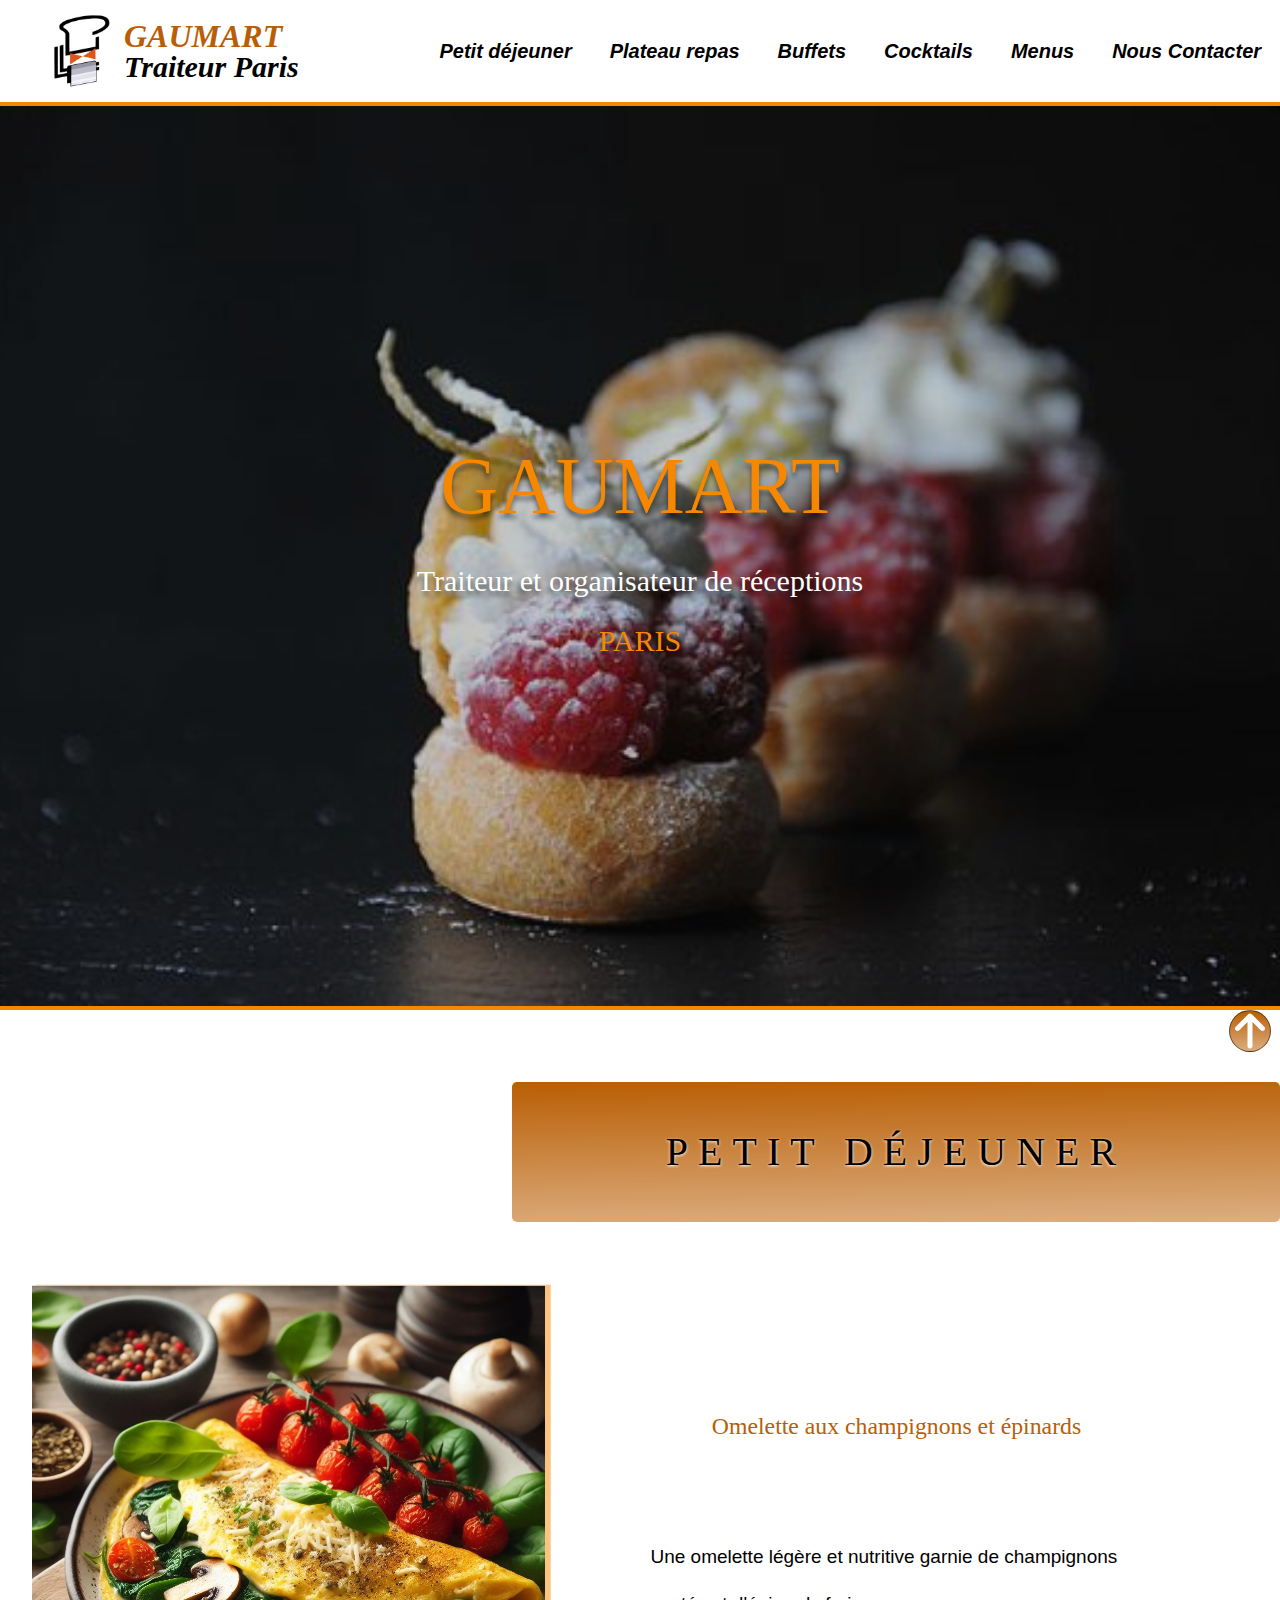
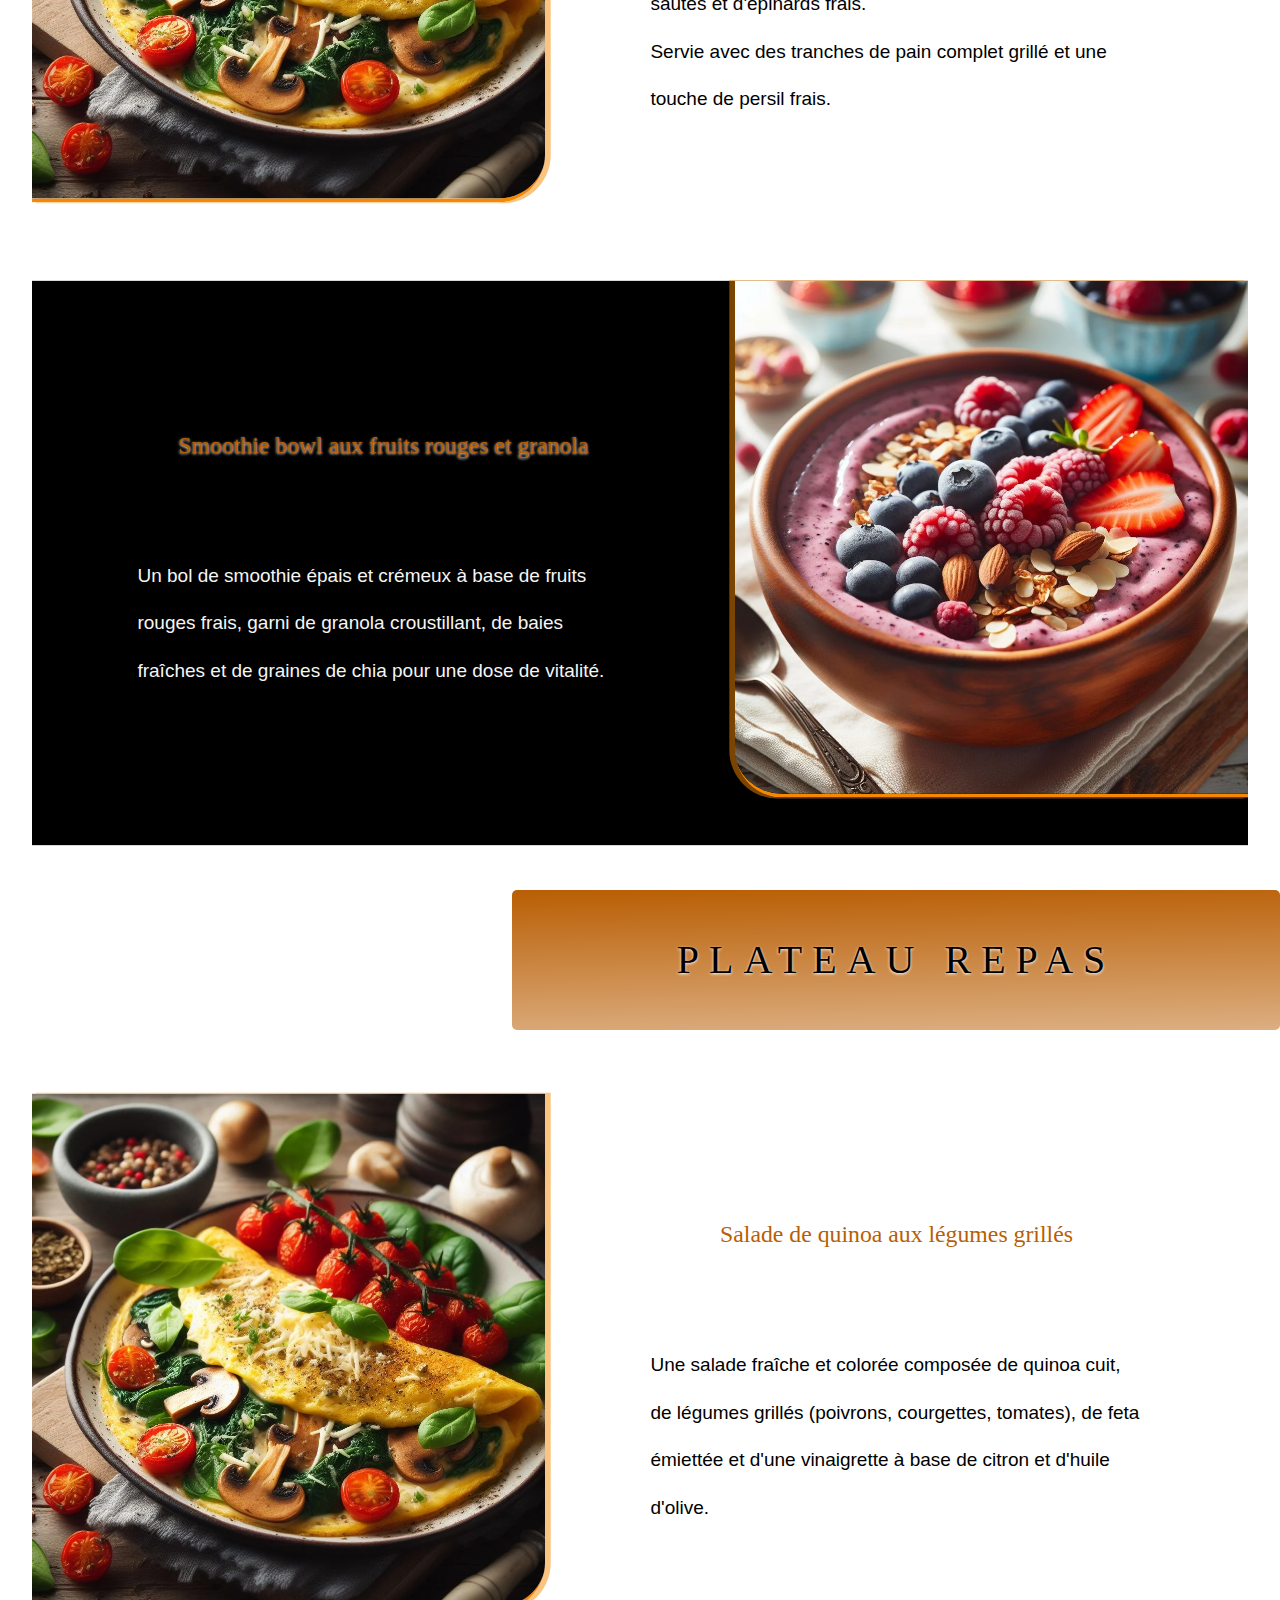
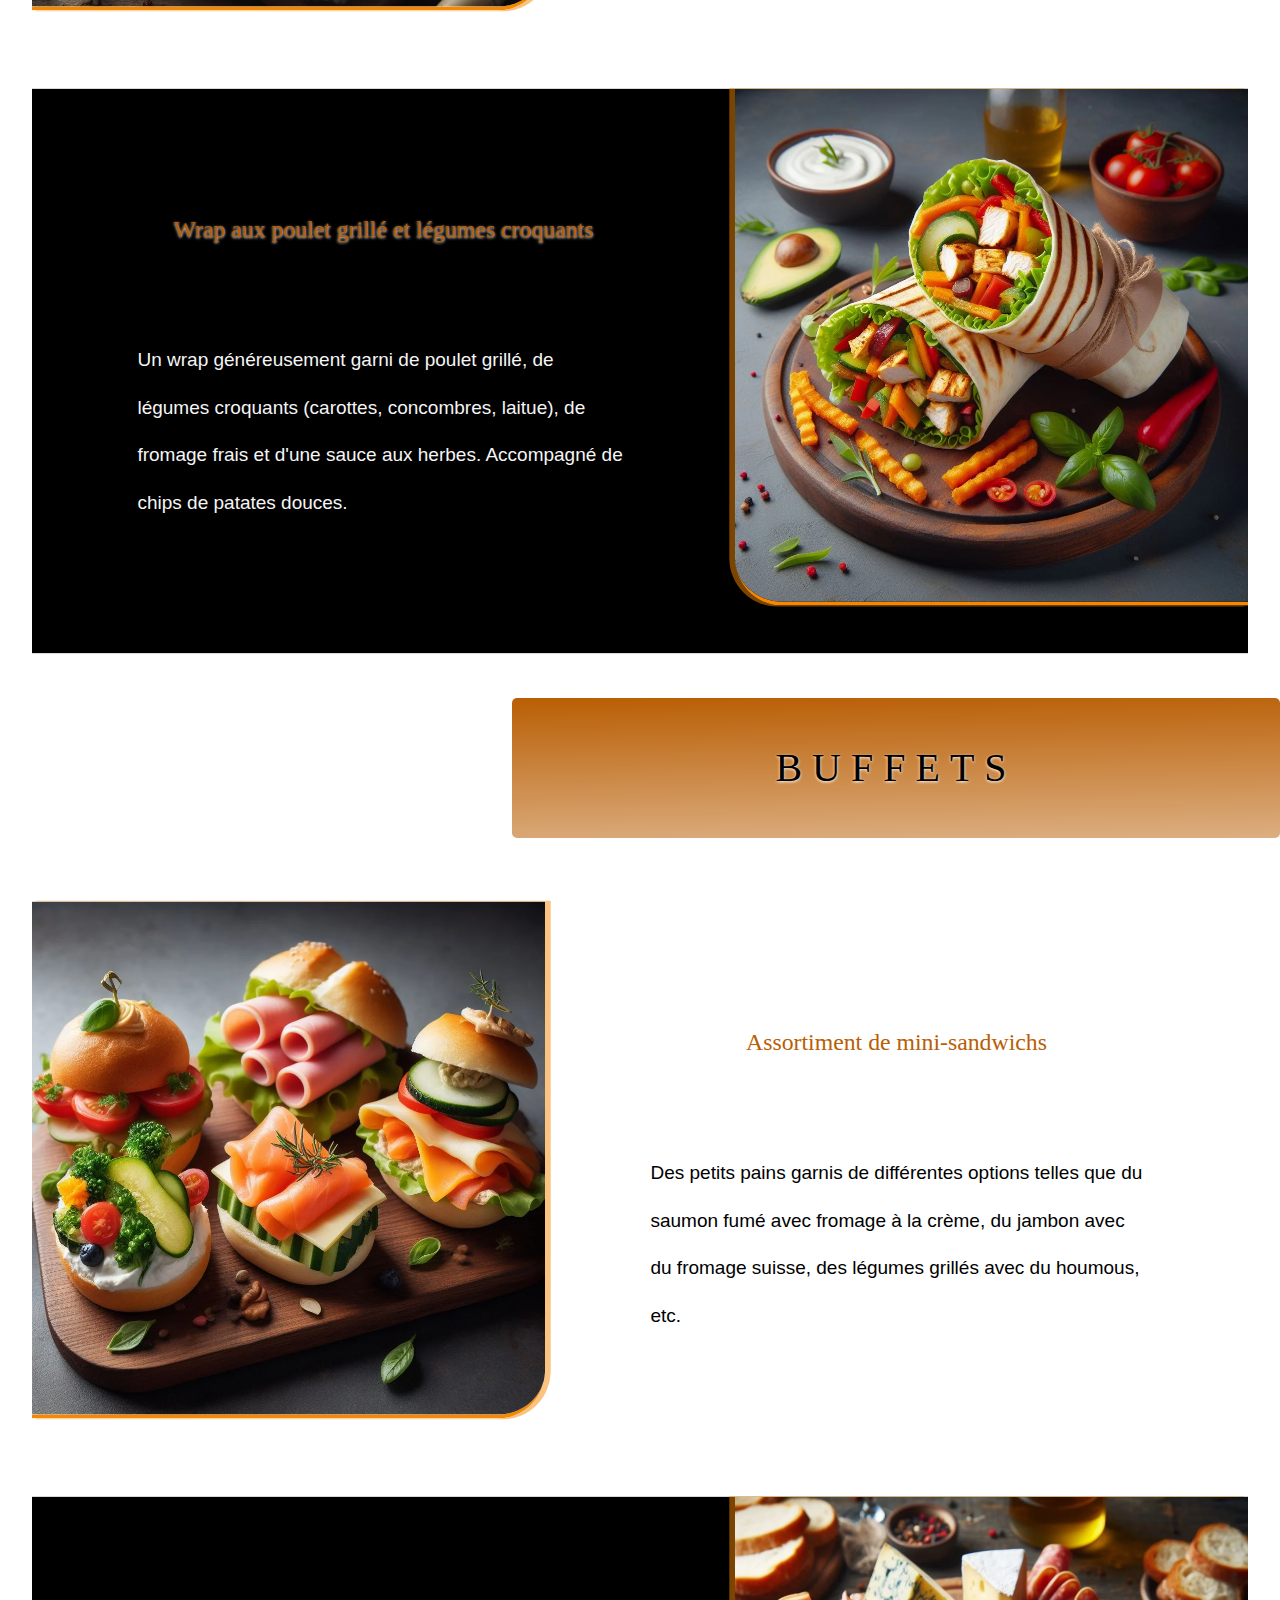
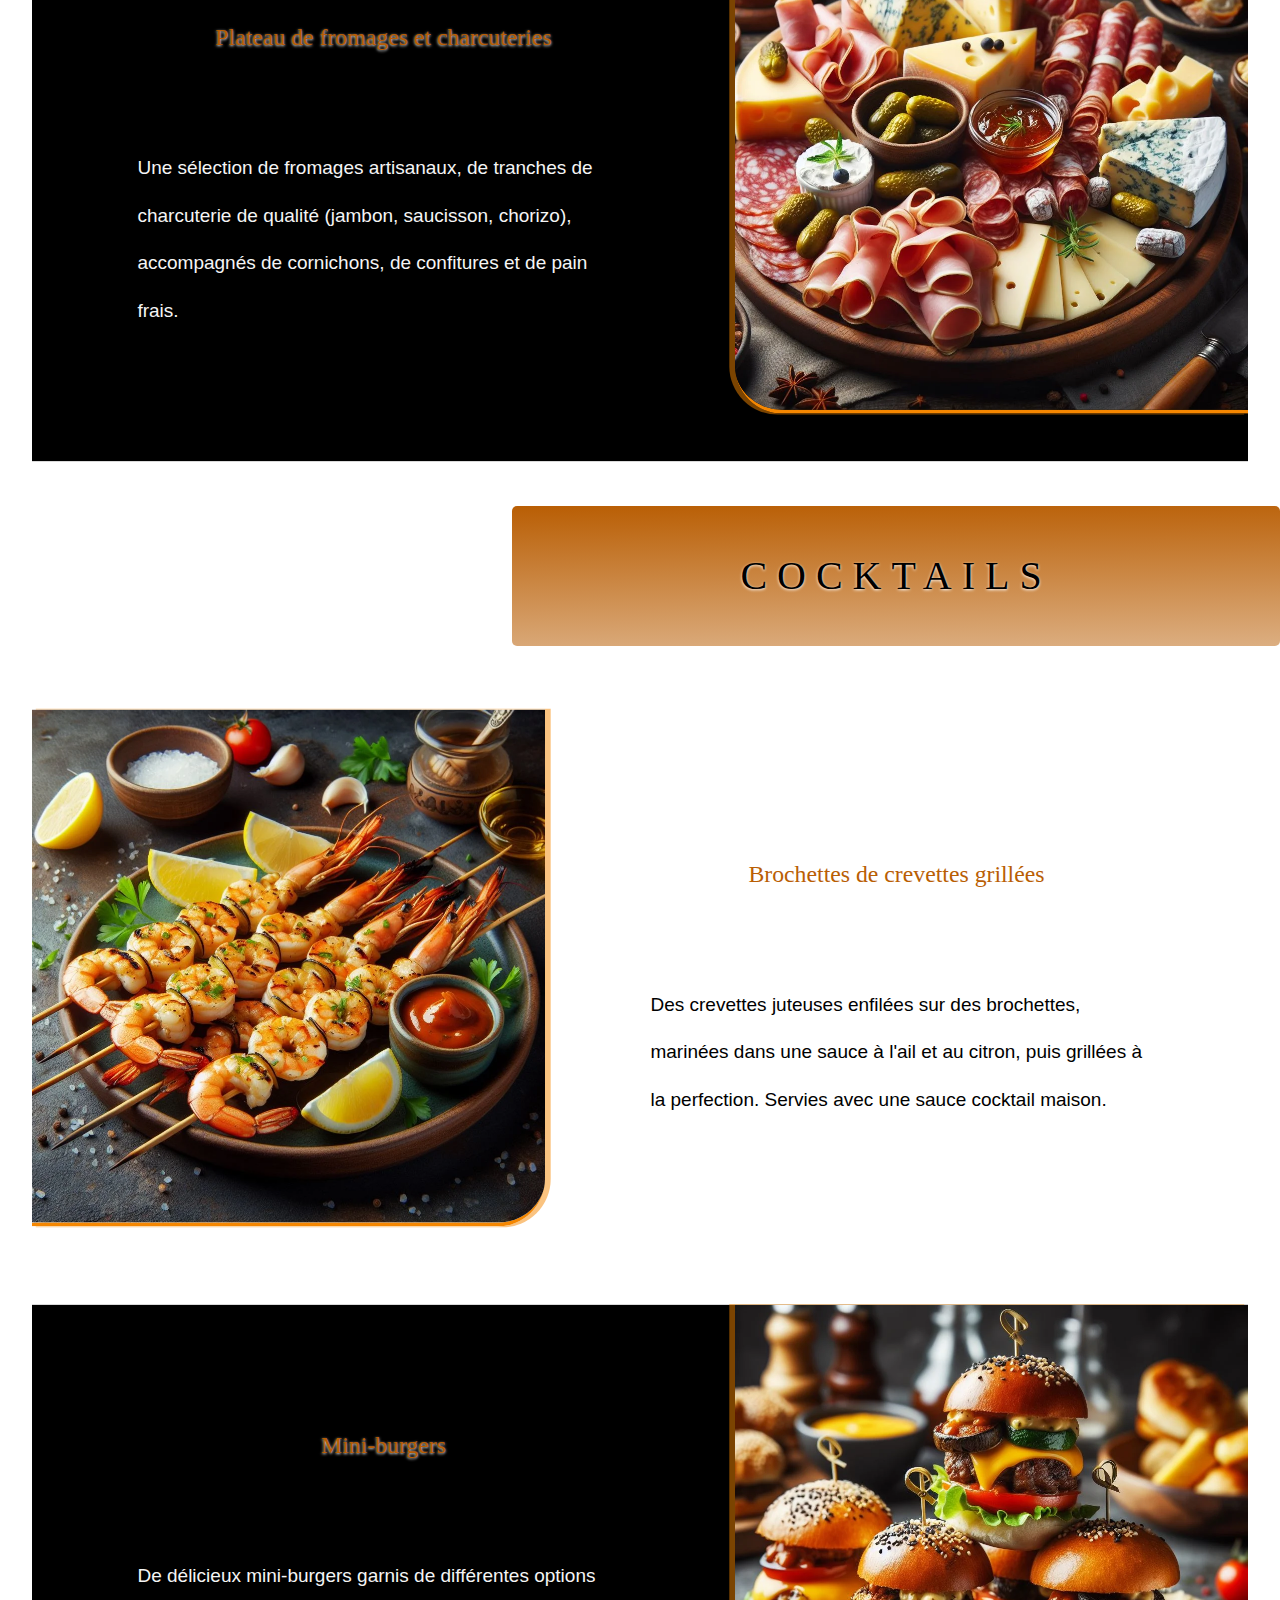
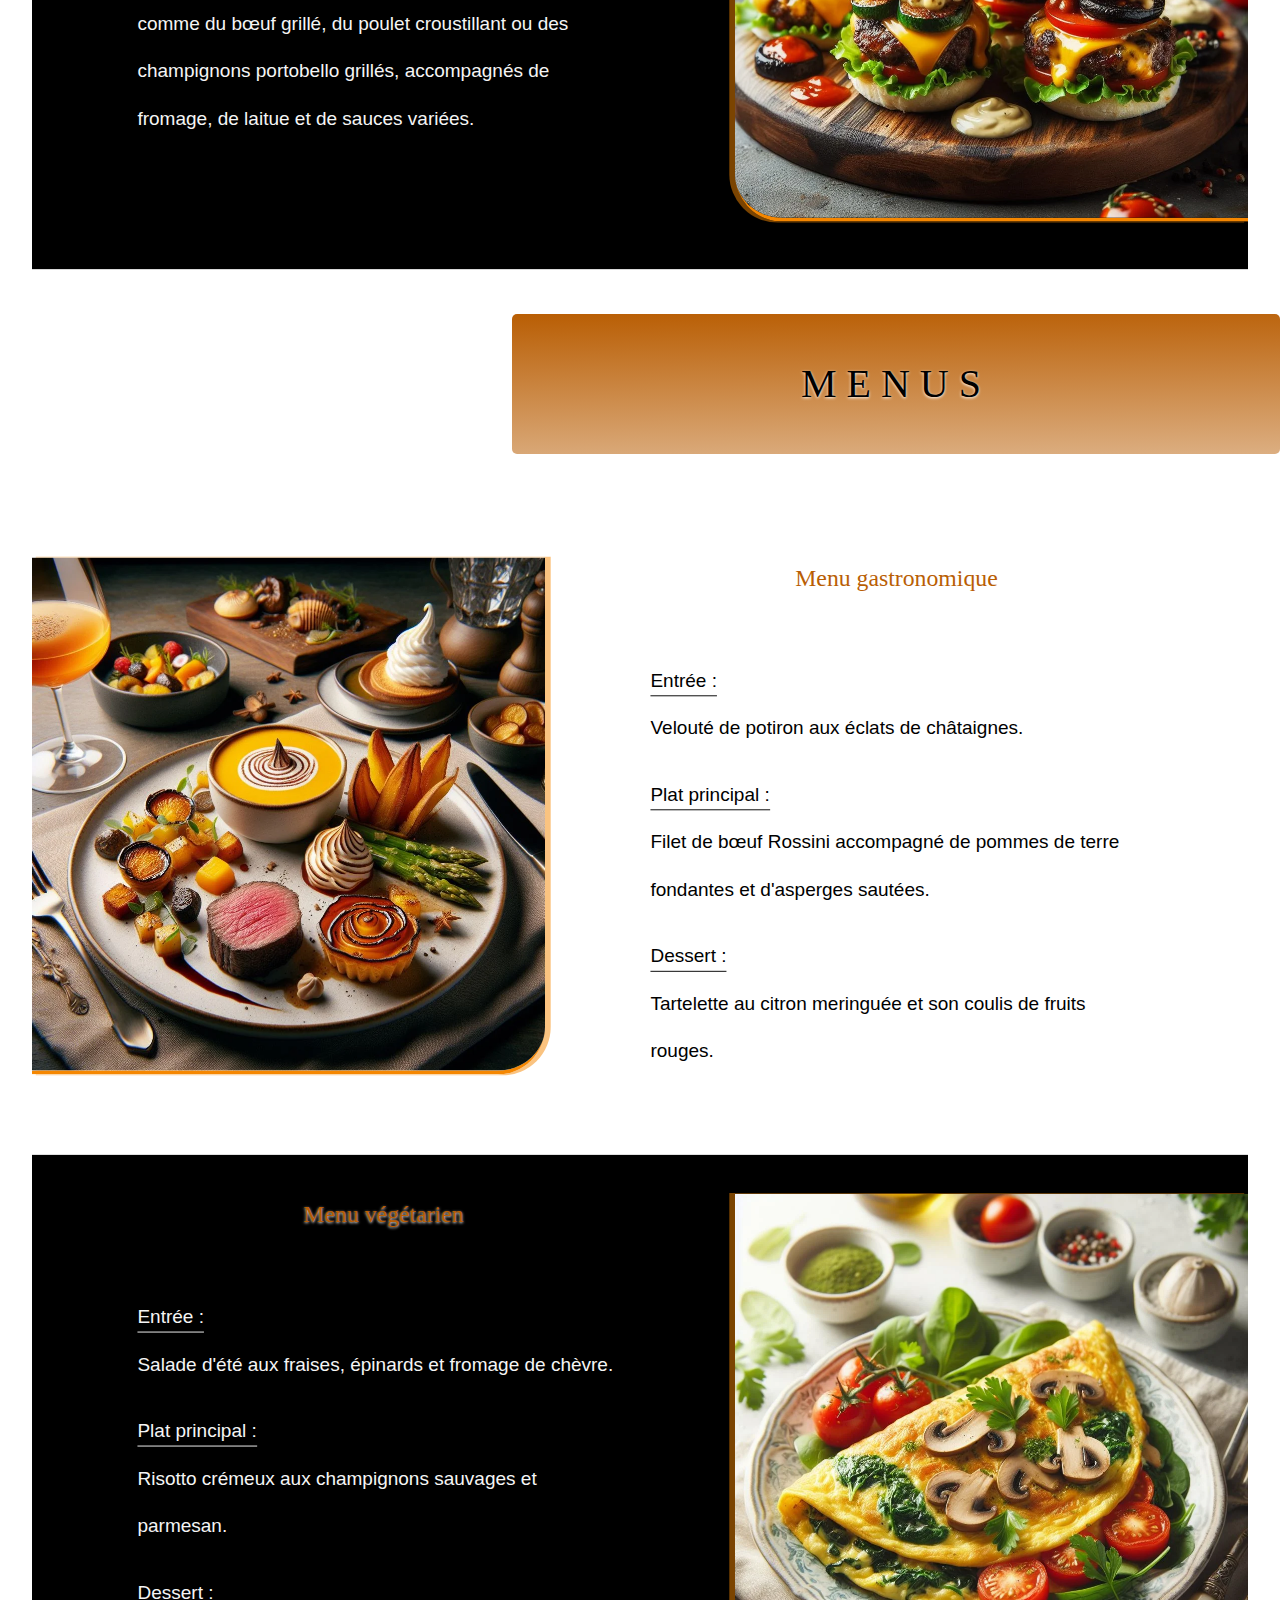
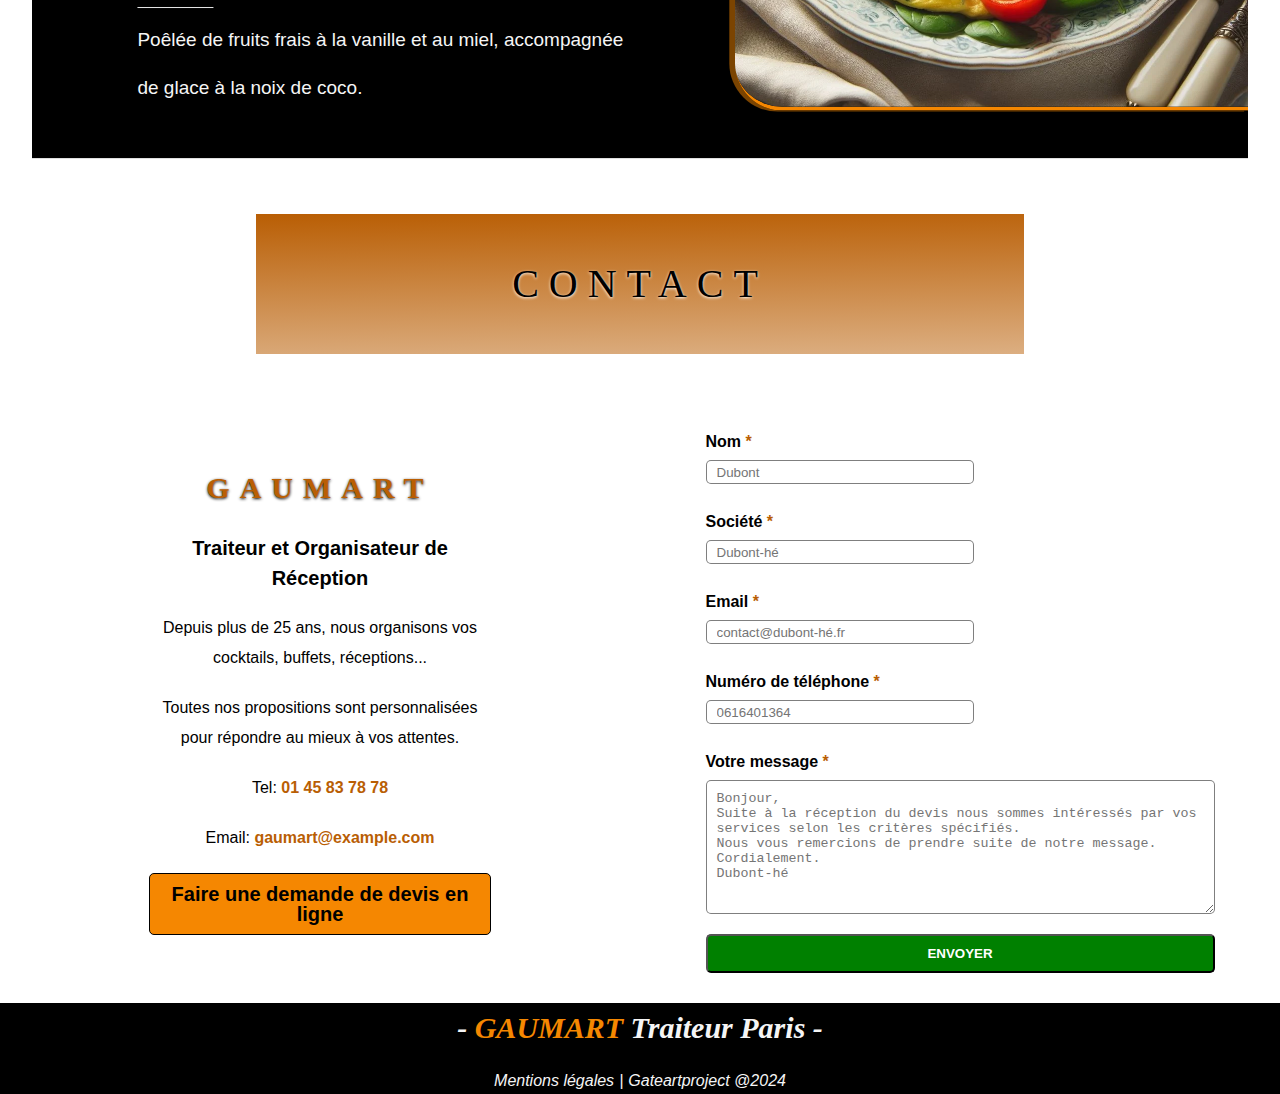
==== commit ae02f0a3: "amélioration cta + ajout animation" ====
--- a/index.html
+++ b/index.html
@@ -363,7 +363,7 @@
             Faire une demande de devis en ligne</a
           >
         </div>
-        <form action="/submit-form" method="post">
+        <form action="./index.html" method="post">
           <div class="group">
             <label for="nom">Nom <b>*</b></label>
             <input
@@ -371,6 +371,7 @@
               id="nom"
               name="nom"
               placeholder="Dubont"
+              pattern="[a-zA-ZÀ-ÿ\- ]+"
               required
             />
           </div>
@@ -381,6 +382,7 @@
               id="societe"
               name="societe"
               placeholder="Dubont-hé"
+              pattern="[a-zA-ZÀ-ÿ0-9\- ]+"
               required
             />
           </div>
@@ -401,6 +403,7 @@
               id="tel"
               name="tel"
               placeholder="0616401364"
+              pattern="[0-9]{10}"
               required
             />
           </div>
@@ -416,6 +419,7 @@
 Dubont-hé"
               rows="8"
               cols="60"
+              pattern="^[a-zA-Z0-9\s]*$"
               required
             ></textarea>
           </div>
@@ -432,5 +436,6 @@
     </footer>
     <script src="assets/script/imgBackground.js"></script>
     <script src="assets/script/menuBurger.js"></script>
+    <script src="assets/script/cta.js"></script>
   </body>
 </html>
--- a/assets/styles/style.css
+++ b/assets/styles/style.css
@@ -1 +1 @@
-html,body,div,span,applet,object,iframe,h1,h2,h3,h4,h5,h6,p,blockquote,pre,a,abbr,acronym,address,big,cite,code,del,dfn,em,img,ins,kbd,q,s,samp,small,strike,strong,sub,sup,tt,var,b,u,i,center,dl,dt,dd,ol,ul,li,fieldset,form,label,legend,table,caption,tbody,tfoot,thead,tr,th,td,article,aside,canvas,details,embed,figure,figcaption,footer,header,hgroup,menu,nav,output,ruby,section,summary,time,mark,audio,video{margin:0;padding:0;border:0;font-size:100%;font:inherit;vertical-align:baseline}article,aside,details,figcaption,figure,footer,header,hgroup,menu,nav,section{display:block}body{line-height:1}ol,ul{list-style:none}blockquote,q{quotes:none}blockquote:before,blockquote:after,q:before,q:after{content:"";content:none}table{border-collapse:collapse;border-spacing:0}header{display:flex;flex-direction:row;justify-content:start;align-items:center;align-content:center;gap:1rem;width:100%;font-weight:bold;font-style:italic}header img{width:5%;margin-left:5rem}header h1{display:flex;flex-direction:column;justify-content:start;align-items:start;align-content:center;font-size:3rem;flex:1;padding:2rem 0}header h1 span.orangeColor{color:#b95e04;font-size:3.2rem}header .btnNav{height:3rem;width:3rem;cursor:pointer;display:none}header .btnNav .closeIcon{display:none}header nav{flex:3;display:flex;flex-direction:column;justify-content:center;align-items:stretch;align-content:stretch;height:10vh;flex-wrap:wrap;width:100%}header nav ul{display:flex;flex-direction:row;justify-content:space-around;align-items:center;align-content:center}header nav ul li{cursor:pointer;font-size:2rem}header nav ul li a{color:#000;padding:1rem}header nav ul li a:hover{border-bottom:.25rem solid #f58701;border-radius:.5rem}@media screen and (max-width: 1024px){header .btnNav{display:flex;margin-right:1rem}header .menuIcon{display:flex;fill:#000}header .closeIcon{display:none;z-index:2;fill:#fff}header nav.active{display:flex}header nav.active .menuIcon{display:none}header nav.active .closeIcon{display:flex}header nav{display:none;z-index:1;width:100vw;position:fixed}header nav ul{display:flex;flex-direction:column;justify-content:center;align-items:center;align-content:center;background:rgba(0,0,0,.7);gap:2rem;font-size:4rem;top:0;right:0;position:absolute;height:100vh;width:100vw}header nav ul li{padding:2rem 0;width:100%;text-align:center;font-weight:bold;text-transform:uppercase}header nav ul li a{color:#f58701}header nav ul li a:hover{color:#b95e04}header nav ul li:hover{background:#fff}}@media screen and (max-width: 999px){header img{width:10%;margin-left:3rem}}@media screen and (max-width: 399px){header img{width:15%;margin-left:1rem}header h1{font-size:2rem}header h1 span.orangeColor{font-size:2rem}}#articlePrincipal{display:flex;flex-direction:row;justify-content:end;align-items:end;align-content:end;width:100%;background:#0b0b0b;border-top:.4rem solid #f58701;border-bottom:.4rem solid #f58701;height:100vh}#articlePrincipal h2{width:100%;height:100vh;display:flex;flex-direction:column;justify-content:center;align-items:center;align-content:center;background:rgba(25,25,25,.25);color:#fff;font-size:6rem;border-radius:.5rem;gap:3rem}#articlePrincipal h2 .big{font-size:10rem}#articlePrincipal h2 span{text-shadow:0px 5px 5px rgba(0,0,0,.5);-webkit-text-shadow:0px 5px 5px rgba(0,0,0,.5);-moz-text-shadow:0px 5px 5px rgba(0,0,0,.5)}#articlePrincipal h2 span.orangeColor{color:#f58701;padding-bottom:1rem}.sectionArticles{width:100%;position:relative;margin-bottom:1rem}.sectionArticles .arrowTop{background:rgba(123,123,123,.5);background:linear-gradient(91deg, rgba(123, 123, 123, 0.5) 0%, rgba(113, 113, 113, 0.8) 100%);background:-webkit-linear-gradient(91deg, rgba(123, 123, 123, 0.5) 0%, rgba(113, 113, 113, 0.8) 100%);background:-moz-linear-gradient(91deg, rgba(123, 123, 123, 0.5) 0%, rgba(113, 113, 113, 0.8) 100%);position:sticky;top:94vh;left:96vw;z-index:10;width:4rem;height:4rem;border:.1rem solid rgba(0,0,0,.5);border-radius:10rem}.sectionArticles .arrowTop:hover{background:#f58701}.sectionArticles .arrowTop svg{width:4rem;height:4rem;fill:#fff}.sectionArticles #petitDejeuner,.sectionArticles #buffets,.sectionArticles #cocktails,.sectionArticles #menus,.sectionArticles #petitDejeuner,.sectionArticles #plateauRepas{width:100%;margin-top:3rem}.sectionArticles #petitDejeuner .separateur,.sectionArticles #buffets .separateur,.sectionArticles #cocktails .separateur,.sectionArticles #menus .separateur,.sectionArticles #petitDejeuner .separateur,.sectionArticles #plateauRepas .separateur{width:100%;display:flex;flex-direction:row;justify-content:end;align-items:center;align-content:center}.sectionArticles #petitDejeuner .separateur .pancarte,.sectionArticles #buffets .separateur .pancarte,.sectionArticles #cocktails .separateur .pancarte,.sectionArticles #menus .separateur .pancarte,.sectionArticles #petitDejeuner .separateur .pancarte,.sectionArticles #plateauRepas .separateur .pancarte{display:flex;flex-direction:row;justify-content:end;align-items:center;align-content:end;width:60%;margin-bottom:5rem;border-radius:.5rem;background:rgba(123,123,123,.5);background:linear-gradient(91deg, rgba(123, 123, 123, 0.5) 0%, rgba(113, 113, 113, 0.8) 100%);background:-webkit-linear-gradient(91deg, rgba(123, 123, 123, 0.5) 0%, rgba(113, 113, 113, 0.8) 100%);background:-moz-linear-gradient(91deg, rgba(123, 123, 123, 0.5) 0%, rgba(113, 113, 113, 0.8) 100%)}.sectionArticles #petitDejeuner .separateur .pancarte h2,.sectionArticles #buffets .separateur .pancarte h2,.sectionArticles #cocktails .separateur .pancarte h2,.sectionArticles #menus .separateur .pancarte h2,.sectionArticles #petitDejeuner .separateur .pancarte h2,.sectionArticles #plateauRepas .separateur .pancarte h2{text-shadow:0px 1px 3px #000;-webkit-text-shadow:0px 1px 3px #000;-moz-text-shadow:0px 1px 3px #000;padding:5rem;letter-spacing:1rem;text-align:center;color:#f58701;font-size:3rem;width:100%;text-transform:uppercase}.sectionArticles #petitDejeuner .contenuArticle,.sectionArticles #buffets .contenuArticle,.sectionArticles #cocktails .contenuArticle,.sectionArticles #menus .contenuArticle,.sectionArticles #petitDejeuner .contenuArticle,.sectionArticles #plateauRepas .contenuArticle{display:flex;flex-direction:row;justify-content:space-between;align-items:center;align-content:center;margin-bottom:5rem}.sectionArticles #petitDejeuner .contenuArticle img,.sectionArticles #buffets .contenuArticle img,.sectionArticles #cocktails .contenuArticle img,.sectionArticles #menus .contenuArticle img,.sectionArticles #petitDejeuner .contenuArticle img,.sectionArticles #plateauRepas .contenuArticle img{box-shadow:5px 0px 0px 1px rgba(245,135,1,.5);-webkit-box-shadow:5px 0px 0px 1px rgba(245,135,1,.5);-moz-box-shadow:5px 0px 0px 1px rgba(245,135,1,.5);border-bottom-right-radius:5rem}.sectionArticles #petitDejeuner .contenuArticle h3,.sectionArticles #buffets .contenuArticle h3,.sectionArticles #cocktails .contenuArticle h3,.sectionArticles #menus .contenuArticle h3,.sectionArticles #petitDejeuner .contenuArticle h3,.sectionArticles #plateauRepas .contenuArticle h3{text-shadow:0px 1px 3px #000;-webkit-text-shadow:0px 1px 3px #000;-moz-text-shadow:0px 1px 3px #000}.sectionArticles #petitDejeuner .contenuArticleReverse,.sectionArticles #buffets .contenuArticleReverse,.sectionArticles #cocktails .contenuArticleReverse,.sectionArticles #menus .contenuArticleReverse,.sectionArticles #petitDejeuner .contenuArticleReverse,.sectionArticles #plateauRepas .contenuArticleReverse{padding-bottom:5rem;display:flex;flex-direction:row-reverse;justify-content:space-between;align-items:center;align-content:center;background:#000;color:#f5f5f5}.sectionArticles #petitDejeuner .contenuArticleReverse img,.sectionArticles #buffets .contenuArticleReverse img,.sectionArticles #cocktails .contenuArticleReverse img,.sectionArticles #menus .contenuArticleReverse img,.sectionArticles #petitDejeuner .contenuArticleReverse img,.sectionArticles #plateauRepas .contenuArticleReverse img{box-shadow:-5px 0px 0px 1px rgba(245,135,1,.5);-webkit-box-shadow:-5px 0px 0px 1px rgba(245,135,1,.5);-moz-box-shadow:-5px 0px 0px 1px rgba(245,135,1,.5);border-bottom-left-radius:5rem}.sectionArticles #petitDejeuner .contenuArticleReverse h3,.sectionArticles #buffets .contenuArticleReverse h3,.sectionArticles #cocktails .contenuArticleReverse h3,.sectionArticles #menus .contenuArticleReverse h3,.sectionArticles #petitDejeuner .contenuArticleReverse h3,.sectionArticles #plateauRepas .contenuArticleReverse h3{text-shadow:0px 1px 3px #fff;-webkit-text-shadow:0px 1px 3px #fff;-moz-text-shadow:0px 1px 3px #fff}.sectionArticles #petitDejeuner .contenuArticle,.sectionArticles #petitDejeuner .contenuArticleReverse,.sectionArticles #buffets .contenuArticle,.sectionArticles #buffets .contenuArticleReverse,.sectionArticles #cocktails .contenuArticle,.sectionArticles #cocktails .contenuArticleReverse,.sectionArticles #menus .contenuArticle,.sectionArticles #menus .contenuArticleReverse,.sectionArticles #petitDejeuner .contenuArticle,.sectionArticles #petitDejeuner .contenuArticleReverse,.sectionArticles #plateauRepas .contenuArticle,.sectionArticles #plateauRepas .contenuArticleReverse{width:100%;height:100%}.sectionArticles #petitDejeuner .contenuArticle img,.sectionArticles #petitDejeuner .contenuArticleReverse img,.sectionArticles #buffets .contenuArticle img,.sectionArticles #buffets .contenuArticleReverse img,.sectionArticles #cocktails .contenuArticle img,.sectionArticles #cocktails .contenuArticleReverse img,.sectionArticles #menus .contenuArticle img,.sectionArticles #menus .contenuArticleReverse img,.sectionArticles #petitDejeuner .contenuArticle img,.sectionArticles #petitDejeuner .contenuArticleReverse img,.sectionArticles #plateauRepas .contenuArticle img,.sectionArticles #plateauRepas .contenuArticleReverse img{height:80vh;border-bottom:.4rem solid #f58701}.sectionArticles #petitDejeuner .contenuArticle .contenu,.sectionArticles #petitDejeuner .contenuArticleReverse .contenu,.sectionArticles #buffets .contenuArticle .contenu,.sectionArticles #buffets .contenuArticleReverse .contenu,.sectionArticles #cocktails .contenuArticle .contenu,.sectionArticles #cocktails .contenuArticleReverse .contenu,.sectionArticles #menus .contenuArticle .contenu,.sectionArticles #menus .contenuArticleReverse .contenu,.sectionArticles #petitDejeuner .contenuArticle .contenu,.sectionArticles #petitDejeuner .contenuArticleReverse .contenu,.sectionArticles #plateauRepas .contenuArticle .contenu,.sectionArticles #plateauRepas .contenuArticleReverse .contenu{display:flex;flex-direction:column;justify-content:space-around;align-items:center;align-content:center;height:100%;gap:5rem}.sectionArticles #petitDejeuner .contenuArticle .contenu h3,.sectionArticles #petitDejeuner .contenuArticleReverse .contenu h3,.sectionArticles #buffets .contenuArticle .contenu h3,.sectionArticles #buffets .contenuArticleReverse .contenu h3,.sectionArticles #cocktails .contenuArticle .contenu h3,.sectionArticles #cocktails .contenuArticleReverse .contenu h3,.sectionArticles #menus .contenuArticle .contenu h3,.sectionArticles #menus .contenuArticleReverse .contenu h3,.sectionArticles #petitDejeuner .contenuArticle .contenu h3,.sectionArticles #petitDejeuner .contenuArticleReverse .contenu h3,.sectionArticles #plateauRepas .contenuArticle .contenu h3,.sectionArticles #plateauRepas .contenuArticleReverse .contenu h3{padding:5rem 0;text-align:center;color:#b95e04;font-size:3rem}.sectionArticles #petitDejeuner .contenuArticle .contenu p,.sectionArticles #petitDejeuner .contenuArticleReverse .contenu p,.sectionArticles #buffets .contenuArticle .contenu p,.sectionArticles #buffets .contenuArticleReverse .contenu p,.sectionArticles #cocktails .contenuArticle .contenu p,.sectionArticles #cocktails .contenuArticleReverse .contenu p,.sectionArticles #menus .contenuArticle .contenu p,.sectionArticles #menus .contenuArticleReverse .contenu p,.sectionArticles #petitDejeuner .contenuArticle .contenu p,.sectionArticles #petitDejeuner .contenuArticleReverse .contenu p,.sectionArticles #plateauRepas .contenuArticle .contenu p,.sectionArticles #plateauRepas .contenuArticleReverse .contenu p{width:50%;flex:1;padding:0 6rem;text-align:start;font-size:2rem;line-height:5rem}.sectionArticles #petitDejeuner .contenuArticle .contenu p b,.sectionArticles #petitDejeuner .contenuArticleReverse .contenu p b,.sectionArticles #buffets .contenuArticle .contenu p b,.sectionArticles #buffets .contenuArticleReverse .contenu p b,.sectionArticles #cocktails .contenuArticle .contenu p b,.sectionArticles #cocktails .contenuArticleReverse .contenu p b,.sectionArticles #menus .contenuArticle .contenu p b,.sectionArticles #menus .contenuArticleReverse .contenu p b,.sectionArticles #petitDejeuner .contenuArticle .contenu p b,.sectionArticles #petitDejeuner .contenuArticleReverse .contenu p b,.sectionArticles #plateauRepas .contenuArticle .contenu p b,.sectionArticles #plateauRepas .contenuArticleReverse .contenu p b{font-family:Verdana,Geneva,Tahoma,sans-serif;border-bottom:.1rem solid;padding-bottom:.5rem}@media screen and (max-width: 1299px){#articlePrincipal h2{font-size:3rem}#articlePrincipal h2 .big{font-size:8rem}.sectionArticles #petitDejeuner .contenuArticle .contenu h3,.sectionArticles #petitDejeuner .contenuArticleReverse .contenu h3,.sectionArticles #buffets .contenuArticle .contenu h3,.sectionArticles #buffets .contenuArticleReverse .contenu h3,.sectionArticles #cocktails .contenuArticle .contenu h3,.sectionArticles #cocktails .contenuArticleReverse .contenu h3,.sectionArticles #menus .contenuArticle .contenu h3,.sectionArticles #menus .contenuArticleReverse .contenu h3,.sectionArticles #petitDejeuner .contenuArticle .contenu h3,.sectionArticles #petitDejeuner .contenuArticleReverse .contenu h3,.sectionArticles #plateauRepas .contenuArticle .contenu h3,.sectionArticles #plateauRepas .contenuArticleReverse .contenu h3{font-size:2.5rem;margin:0 2rem}.sectionArticles #petitDejeuner .contenuArticle .contenu p,.sectionArticles #petitDejeuner .contenuArticleReverse .contenu p,.sectionArticles #buffets .contenuArticle .contenu p,.sectionArticles #buffets .contenuArticleReverse .contenu p,.sectionArticles #cocktails .contenuArticle .contenu p,.sectionArticles #cocktails .contenuArticleReverse .contenu p,.sectionArticles #menus .contenuArticle .contenu p,.sectionArticles #menus .contenuArticleReverse .contenu p,.sectionArticles #petitDejeuner .contenuArticle .contenu p,.sectionArticles #petitDejeuner .contenuArticleReverse .contenu p,.sectionArticles #plateauRepas .contenuArticle .contenu p,.sectionArticles #plateauRepas .contenuArticleReverse .contenu p{width:70%}.sectionArticles #petitDejeuner .contenuArticle img,.sectionArticles #petitDejeuner .contenuArticleReverse img,.sectionArticles #buffets .contenuArticle img,.sectionArticles #buffets .contenuArticleReverse img,.sectionArticles #cocktails .contenuArticle img,.sectionArticles #cocktails .contenuArticleReverse img,.sectionArticles #menus .contenuArticle img,.sectionArticles #menus .contenuArticleReverse img,.sectionArticles #petitDejeuner .contenuArticle img,.sectionArticles #petitDejeuner .contenuArticleReverse img,.sectionArticles #plateauRepas .contenuArticle img,.sectionArticles #plateauRepas .contenuArticleReverse img{height:60vh}.sectionArticles article#menus article.articleMenu div.contenuArticle,.sectionArticles article#menus article.articleMenu div.contenuArticleReverse{align-items:flex-end}.sectionArticles article#menus article.articleMenu div.contenuArticle .contenu,.sectionArticles article#menus article.articleMenu div.contenuArticleReverse .contenu{gap:2rem}}@media screen and (max-width: 999px){.sectionArticles #petitDejeuner .separateur .pancarte,.sectionArticles #buffets .separateur .pancarte,.sectionArticles #cocktails .separateur .pancarte,.sectionArticles #menus .separateur .pancarte,.sectionArticles #petitDejeuner .separateur .pancarte,.sectionArticles #plateauRepas .separateur .pancarte{justify-content:center;width:100%}.sectionArticles #petitDejeuner .contenuArticle,.sectionArticles #petitDejeuner .contenuArticleReverse,.sectionArticles #buffets .contenuArticle,.sectionArticles #buffets .contenuArticleReverse,.sectionArticles #cocktails .contenuArticle,.sectionArticles #cocktails .contenuArticleReverse,.sectionArticles #menus .contenuArticle,.sectionArticles #menus .contenuArticleReverse,.sectionArticles #petitDejeuner .contenuArticle,.sectionArticles #petitDejeuner .contenuArticleReverse,.sectionArticles #plateauRepas .contenuArticle,.sectionArticles #plateauRepas .contenuArticleReverse{display:flex;flex-direction:column;justify-content:center;align-items:center;align-content:center}.sectionArticles #petitDejeuner .contenuArticle .contenu,.sectionArticles #petitDejeuner .contenuArticleReverse .contenu,.sectionArticles #buffets .contenuArticle .contenu,.sectionArticles #buffets .contenuArticleReverse .contenu,.sectionArticles #cocktails .contenuArticle .contenu,.sectionArticles #cocktails .contenuArticleReverse .contenu,.sectionArticles #menus .contenuArticle .contenu,.sectionArticles #menus .contenuArticleReverse .contenu,.sectionArticles #petitDejeuner .contenuArticle .contenu,.sectionArticles #petitDejeuner .contenuArticleReverse .contenu,.sectionArticles #plateauRepas .contenuArticle .contenu,.sectionArticles #plateauRepas .contenuArticleReverse .contenu{gap:0}.sectionArticles #petitDejeuner .contenuArticle img,.sectionArticles #petitDejeuner .contenuArticleReverse img,.sectionArticles #buffets .contenuArticle img,.sectionArticles #buffets .contenuArticleReverse img,.sectionArticles #cocktails .contenuArticle img,.sectionArticles #cocktails .contenuArticleReverse img,.sectionArticles #menus .contenuArticle img,.sectionArticles #menus .contenuArticleReverse img,.sectionArticles #petitDejeuner .contenuArticle img,.sectionArticles #petitDejeuner .contenuArticleReverse img,.sectionArticles #plateauRepas .contenuArticle img,.sectionArticles #plateauRepas .contenuArticleReverse img{box-shadow:5px 0px 0px 1px rgba(245,135,1,.5);-webkit-box-shadow:5px 0px 0px 1px rgba(245,135,1,.5);-moz-box-shadow:5px 0px 0px 1px rgba(245,135,1,.5);border-bottom-left-radius:5rem;border-bottom-right-radius:5rem}.sectionArticles article#menus article.articleMenu div.contenuArticle,.sectionArticles article#menus article.articleMenu div.contenuArticleReverse{align-items:center}}@media screen and (max-width: 599px){#articlePrincipal{height:80vh}#articlePrincipal h2{height:80vh;font-size:2rem}#articlePrincipal h2 .big{font-size:6rem}.sectionArticles #petitDejeuner .separateur .pancarte h2,.sectionArticles #buffets .separateur .pancarte h2,.sectionArticles #cocktails .separateur .pancarte h2,.sectionArticles #menus .separateur .pancarte h2,.sectionArticles #petitDejeuner .separateur .pancarte h2,.sectionArticles #plateauRepas .separateur .pancarte h2{padding:2rem 0}.sectionArticles #petitDejeuner .contenuArticle img,.sectionArticles #petitDejeuner .contenuArticleReverse img,.sectionArticles #buffets .contenuArticle img,.sectionArticles #buffets .contenuArticleReverse img,.sectionArticles #cocktails .contenuArticle img,.sectionArticles #cocktails .contenuArticleReverse img,.sectionArticles #menus .contenuArticle img,.sectionArticles #menus .contenuArticleReverse img,.sectionArticles #petitDejeuner .contenuArticle img,.sectionArticles #petitDejeuner .contenuArticleReverse img,.sectionArticles #plateauRepas .contenuArticle img,.sectionArticles #plateauRepas .contenuArticleReverse img{width:90%;height:50%}.sectionArticles #petitDejeuner .contenuArticle .contenu p,.sectionArticles #petitDejeuner .contenuArticleReverse .contenu p,.sectionArticles #buffets .contenuArticle .contenu p,.sectionArticles #buffets .contenuArticleReverse .contenu p,.sectionArticles #cocktails .contenuArticle .contenu p,.sectionArticles #cocktails .contenuArticleReverse .contenu p,.sectionArticles #menus .contenuArticle .contenu p,.sectionArticles #menus .contenuArticleReverse .contenu p,.sectionArticles #petitDejeuner .contenuArticle .contenu p,.sectionArticles #petitDejeuner .contenuArticleReverse .contenu p,.sectionArticles #plateauRepas .contenuArticle .contenu p,.sectionArticles #plateauRepas .contenuArticleReverse .contenu p{padding:0}}@media screen and (max-width: 399px){#articlePrincipal{height:89vh}#articlePrincipal h2{height:89vh;font-size:2rem;text-align:center}#articlePrincipal h2 .big{font-size:4rem}#articlePrincipal h2 .orangeColor{font-size:2.5rem}}.titreContact{width:100%;margin-top:4rem;display:flex;flex-direction:row;justify-content:center;align-items:center;align-content:center}.titreContact .pancarte{display:flex;flex-direction:row;justify-content:end;align-items:center;align-content:end;width:60%;margin-bottom:5rem;background:rgba(123,123,123,.5);background:linear-gradient(91deg, rgba(123, 123, 123, 0.5) 0%, rgba(113, 113, 113, 0.8) 100%);background:-webkit-linear-gradient(91deg, rgba(123, 123, 123, 0.5) 0%, rgba(113, 113, 113, 0.8) 100%);background:-moz-linear-gradient(91deg, rgba(123, 123, 123, 0.5) 0%, rgba(113, 113, 113, 0.8) 100%)}.titreContact .pancarte h2{text-shadow:0px 1px 3px #000;-webkit-text-shadow:0px 1px 3px #000;-moz-text-shadow:0px 1px 3px #000;padding:5rem;letter-spacing:1rem;text-align:center;color:#f58701;font-size:3rem;width:100%;text-transform:uppercase}#contact{display:flex;flex-direction:row;justify-content:space-around;align-items:center;align-content:center;width:100%;padding-bottom:2rem}#contact .renseignements{margin-top:2rem;flex:1;display:flex;flex-direction:column;justify-content:start;align-items:center;align-content:center}#contact .renseignements h3{text-shadow:0px 1px 3px #000;-webkit-text-shadow:0px 1px 3px #000;-moz-text-shadow:0px 1px 3px #000;padding:1rem;font-weight:bold;font-size:3rem;letter-spacing:1rem;color:#b95e04}#contact .renseignements .devisBtn{width:50%;padding:1rem;text-align:center;font-weight:bold;font-size:2rem;border-radius:.5rem;border:.1rem solid #000;cursor:pointer;background:#f58701;color:#000}#contact .renseignements .devisBtn:hover{background:#b95e04;color:#fff;transition:all .3s ease}#contact .renseignements p{display:flex;flex-direction:column;justify-content:center;align-items:center;align-content:center;width:50%;gap:2rem;padding:2rem 0;line-height:3rem}#contact .renseignements p span{width:100%;text-align:center}#contact .renseignements p .bolder{font-weight:bold;font-size:2rem}#contact .renseignements p b{color:#b95e04;font-weight:bold;cursor:pointer}#contact form{display:flex;flex-direction:column;justify-content:space-around;align-items:stretch;align-content:center;flex-wrap:wrap;flex:1}#contact form .titreContact{margin-top:2rem}#contact form .group{display:flex;flex-direction:column;justify-content:space-around;align-items:start;align-content:center;gap:1rem;margin-top:3rem}#contact form .group textarea{padding-top:1rem;padding-left:1rem;text-align:start;border-radius:.5rem;border:.1rem solid rgba(0,0,0,.5)}#contact form .group label{font-weight:bold}#contact form .group label b{color:#b95e04}#contact form .group input{height:2rem;width:50%;border:.1rem solid rgba(0,0,0,.5);border-radius:.5rem;padding-left:1rem}#contact form .validation{margin-top:2rem;border-radius:.5rem;padding:1rem;font-weight:bold;background:green;color:#fff;cursor:pointer}#contact form .validation:hover{background:#02d702;color:#000;transition:all .3s ease}@media screen and (max-width: 999px){#contact{display:flex;flex-direction:column;justify-content:space-around;align-items:center;align-content:center}#contact form{order:1}#contact .renseignements{order:2}}@media screen and (max-width: 599px){.titreContact .pancarte{width:100%}form{padding:0 2rem}form .group textarea{width:90%}}footer{display:flex;flex-direction:column;justify-content:center;align-items:center;align-content:center;width:100%;font-style:italic;background:#000;color:#f5f5f5;gap:2rem;padding-bottom:.5rem}footer h2{padding:1rem;font-weight:bold;font-size:3rem}footer h2 b{color:#f58701}footer ul{display:flex;flex-direction:row;justify-content:center;align-items:center;align-content:center;flex:1;width:100%}footer ul .firstItem::after{content:"|";margin-left:.5rem;margin-right:.5rem}@media screen and (max-width: 599px){footer h2{font-size:2rem}}@media screen and (max-width: 325px){footer h2{font-size:1.5rem}footer ul{display:flex;flex-direction:column;justify-content:center;align-items:center;align-content:center;gap:1rem}footer ul .firstItem::after{content:"";margin-left:.5rem;margin-right:.5rem}}nav.navDevis{align-content:flex-end;margin-right:2rem}section{display:flex;flex-direction:column;justify-content:start;align-items:center;align-content:center;width:100%;height:100%}section .form-container{display:flex;flex-direction:column;justify-content:space-around;align-items:stretch;align-content:center;flex-wrap:wrap;flex:1;width:100%}section .form-container fieldset{border:1px solid #f58701;padding:5rem;margin-bottom:3rem;width:100%}section .form-container fieldset legend{display:flex;flex-direction:row;justify-content:center;align-items:center;align-content:center;text-align:center;padding:0 2rem;font-size:2.5rem;font-weight:bold;color:#b95e04;padding:1rem}section .form-container fieldset .group{display:flex;flex-direction:column;justify-content:center;align-items:stretch;align-content:center;margin-bottom:2em;gap:1rem}section .form-container fieldset .group .demandePrix{display:flex;flex-direction:row;justify-content:space-around;align-items:center;align-content:center}section .form-container fieldset .titleGroup{font-size:2rem;font-weight:bold;padding-bottom:2rem}section .form-container fieldset .groupItem{display:flex;flex-direction:row;justify-content:center;align-items:center;align-content:center;flex-wrap:wrap;width:100%;gap:1rem;margin-bottom:1rem}section .form-container fieldset .groupItem label.labelAutre,section .form-container fieldset .groupItem input#autreService{flex:1;text-align:center}section .form-container fieldset .groupItem .choix{text-align:center}section .form-container fieldset .groupItem label{font-weight:bold;flex:3}section .form-container fieldset .groupItem input{flex:1;height:2rem;border:.1rem solid rgba(0,0,0,.5);border-radius:.5rem}section .form-container fieldset .groupItem #lieuReception,section .form-container fieldset .groupItem #dateReception,section .form-container fieldset .groupItem #heureDebut,section .form-container fieldset .groupItem #heureFin,section .form-container fieldset .groupItem #nombreConvives{flex:3;text-align:center;font-size:1.8rem}section .form-container fieldset .groupItem #last_name,section .form-container fieldset .groupItem #first_name,section .form-container fieldset .groupItem #societe,section .form-container fieldset .groupItem #adresse,section .form-container fieldset .groupItem #telephone,section .form-container fieldset .groupItem #email{flex:7}section .form-container textarea{padding-top:1rem;padding-left:1rem;text-align:start;border-radius:.5rem;border:.1rem solid rgba(0,0,0,.5)}section .form-container div.fieldsetBtn{padding:5rem;margin-bottom:3rem;width:100%;border:none}section .form-container div.fieldsetBtn .btnSubmit{width:100%;padding:2rem;text-align:center;font-weight:bold;font-size:2rem;background:#f90;color:#373737;border-radius:.5rem;border:.1rem solid #000;cursor:pointer}section .form-container div.fieldsetBtn .btnSubmit:hover{background:#f58701;color:#000;transition:all .3s ease}html{font-size:62.5%}body{display:flex;flex-direction:column;justify-content:start;align-items:start;align-content:center;max-width:100vw;height:100%;font-size:1.6rem;font-family:Verdana,Geneva,Tahoma,sans-serif}h1,h2,h3{font-family:Georgia,"Times New Roman",Times,serif}a{text-decoration:none}/*# sourceMappingURL=style.css.map */
+html,body,div,span,applet,object,iframe,h1,h2,h3,h4,h5,h6,p,blockquote,pre,a,abbr,acronym,address,big,cite,code,del,dfn,em,img,ins,kbd,q,s,samp,small,strike,strong,sub,sup,tt,var,b,u,i,center,dl,dt,dd,ol,ul,li,fieldset,form,label,legend,table,caption,tbody,tfoot,thead,tr,th,td,article,aside,canvas,details,embed,figure,figcaption,footer,header,hgroup,menu,nav,output,ruby,section,summary,time,mark,audio,video{margin:0;padding:0;border:0;font-size:100%;font:inherit;vertical-align:baseline}article,aside,details,figcaption,figure,footer,header,hgroup,menu,nav,section{display:block}body{line-height:1}ol,ul{list-style:none}blockquote,q{quotes:none}blockquote:before,blockquote:after,q:before,q:after{content:"";content:none}table{border-collapse:collapse;border-spacing:0}header.headerDevis{display:flex;flex-direction:row;justify-content:start;align-items:center;align-content:center;gap:1rem;width:100%;font-weight:bold;font-style:italic}header.headerDevis img{width:5%;margin-left:5rem}header.headerDevis h1{display:flex;flex-direction:column;justify-content:start;align-items:start;align-content:center;font-size:3rem;flex:1;padding:2rem 0}header.headerDevis h1 span.orangeColor{color:#b95e04;font-size:3.2rem}header.headerDevis nav.navDevis{flex:3;display:flex;flex-direction:column;justify-content:center;align-items:stretch;align-content:stretch;height:10vh;flex-wrap:wrap;width:100%}header.headerDevis nav.navDevis ul{display:flex;flex-direction:row;justify-content:end;align-items:center;align-content:center}header.headerDevis nav.navDevis ul li{cursor:pointer;font-size:2rem}header.headerDevis nav.navDevis ul li a{color:#000;padding:1rem}header.headerDevis nav.navDevis ul li a:hover{border-bottom:.25rem solid #f58701;border-radius:.5rem}@media screen and (max-width: 999px){header.headerDevis img{width:10%}}header{display:flex;flex-direction:row;justify-content:start;align-items:center;align-content:center;gap:1rem;width:100%;font-weight:bold;font-style:italic}header img{width:5%;margin-left:5rem}header h1{display:flex;flex-direction:column;justify-content:start;align-items:start;align-content:center;font-size:3rem;flex:1;padding:2rem 0}header h1 span.orangeColor{color:#b95e04;font-size:3.2rem}header .btnNav{height:3rem;width:3rem;cursor:pointer;display:none}header .btnNav .closeIcon{display:none}header nav{flex:3;display:flex;flex-direction:column;justify-content:center;align-items:stretch;align-content:stretch;height:10vh;flex-wrap:wrap;width:100%}header nav ul{display:flex;flex-direction:row;justify-content:space-around;align-items:center;align-content:center}header nav ul li{cursor:pointer;font-size:2rem}header nav ul li a{color:#000;padding:1rem}header nav ul li a:hover{border-bottom:.25rem solid #f58701;border-radius:.5rem}@media screen and (max-width: 1024px){header .btnNav{display:flex;margin-right:1rem}header .menuIcon{display:flex;fill:#000}header .closeIcon{display:none;z-index:2;fill:#fff}header nav.active{display:flex}header nav.active .menuIcon{display:none}header nav.active .closeIcon{display:flex}header nav.nav{display:none;z-index:1;width:100vw;position:fixed}header nav.nav ul{display:flex;flex-direction:column;justify-content:center;align-items:center;align-content:center;background:rgba(0,0,0,.7);gap:2rem;font-size:4rem;top:0;right:0;position:absolute;height:100vh;width:100vw}header nav.nav ul li{padding:2rem 0;width:100%;text-align:center;font-weight:bold;text-transform:uppercase}header nav.nav ul li a{color:#f58701}header nav.nav ul li a:hover{color:#b95e04}header nav.nav ul li:hover{background:#fff}}@media screen and (max-width: 999px){header img{width:10%;margin-left:3rem}}@media screen and (max-width: 399px){header img{width:15%;margin-left:1rem}header h1{font-size:2rem}header h1 span.orangeColor{font-size:2rem}}#articlePrincipal{display:flex;flex-direction:row;justify-content:end;align-items:end;align-content:end;width:100%;background:#0b0b0b;border-top:.4rem solid #f58701;border-bottom:.4rem solid #f58701;height:100vh}#articlePrincipal h2{width:100%;height:100vh;display:flex;flex-direction:column;justify-content:center;align-items:center;align-content:center;background:rgba(25,25,25,.25);color:#fff;font-size:6rem;border-radius:.5rem;gap:3rem}#articlePrincipal h2 .big{font-size:10rem}#articlePrincipal h2 span{text-shadow:0px 5px 5px rgba(0,0,0,.5);-webkit-text-shadow:0px 5px 5px rgba(0,0,0,.5);-moz-text-shadow:0px 5px 5px rgba(0,0,0,.5)}#articlePrincipal h2 span.orangeColor{color:#f58701;padding-bottom:1rem}.sectionArticles{width:100%;position:relative;margin-bottom:1rem}.sectionArticles .arrowTop{background:rgba(123,123,123,.5);background:linear-gradient(91deg, rgba(185, 94, 4, 0.5) 0%, rgb(185, 94, 4) 100%);background:-webkit-linear-gradient(91deg, rgba(185, 94, 4, 0.5) 0%, rgb(185, 94, 4) 100%);background:-moz-linear-gradient(91deg, rgba(185, 94, 4, 0.5) 0%, rgb(185, 94, 4) 100%);position:sticky;top:94vh;left:96vw;z-index:10;width:4rem;height:4rem;border:.1rem solid rgba(0,0,0,.5);border-radius:10rem}.sectionArticles .arrowTop:hover{background:#f58701}.sectionArticles .arrowTop svg{width:4rem;height:4rem;fill:#fff}.sectionArticles #petitDejeuner,.sectionArticles #buffets,.sectionArticles #cocktails,.sectionArticles #menus,.sectionArticles #petitDejeuner,.sectionArticles #plateauRepas{width:100%;margin-top:3rem}.sectionArticles #petitDejeuner .separateur,.sectionArticles #buffets .separateur,.sectionArticles #cocktails .separateur,.sectionArticles #menus .separateur,.sectionArticles #petitDejeuner .separateur,.sectionArticles #plateauRepas .separateur{width:100%;display:flex;flex-direction:row;justify-content:end;align-items:center;align-content:center}.sectionArticles #petitDejeuner .separateur .pancarte,.sectionArticles #buffets .separateur .pancarte,.sectionArticles #cocktails .separateur .pancarte,.sectionArticles #menus .separateur .pancarte,.sectionArticles #petitDejeuner .separateur .pancarte,.sectionArticles #plateauRepas .separateur .pancarte{display:flex;flex-direction:row;justify-content:end;align-items:center;align-content:end;width:60%;margin-bottom:5rem;border-radius:.5rem;background:rgba(123,123,123,.5);background:linear-gradient(91deg, rgba(185, 94, 4, 0.5) 0%, rgb(185, 94, 4) 100%);background:-webkit-linear-gradient(91deg, rgba(185, 94, 4, 0.5) 0%, rgb(185, 94, 4) 100%);background:-moz-linear-gradient(91deg, rgba(185, 94, 4, 0.5) 0%, rgb(185, 94, 4) 100%)}.sectionArticles #petitDejeuner .separateur .pancarte h2,.sectionArticles #buffets .separateur .pancarte h2,.sectionArticles #cocktails .separateur .pancarte h2,.sectionArticles #menus .separateur .pancarte h2,.sectionArticles #petitDejeuner .separateur .pancarte h2,.sectionArticles #plateauRepas .separateur .pancarte h2{text-shadow:0px 1px 3px #fff;-webkit-text-shadow:0px 1px 3px #fff;-moz-text-shadow:0px 1px 3px #fff;padding:5rem;letter-spacing:1rem;text-align:center;color:#000;font-size:4rem;width:100%;text-transform:uppercase}.sectionArticles #petitDejeuner .contenuArticle,.sectionArticles #buffets .contenuArticle,.sectionArticles #cocktails .contenuArticle,.sectionArticles #menus .contenuArticle,.sectionArticles #petitDejeuner .contenuArticle,.sectionArticles #plateauRepas .contenuArticle{display:flex;flex-direction:row;justify-content:space-between;align-items:center;align-content:center;margin-bottom:5rem;transform:scale(0.95);transition:transform .3s ease}.sectionArticles #petitDejeuner .contenuArticle:hover,.sectionArticles #buffets .contenuArticle:hover,.sectionArticles #cocktails .contenuArticle:hover,.sectionArticles #menus .contenuArticle:hover,.sectionArticles #petitDejeuner .contenuArticle:hover,.sectionArticles #plateauRepas .contenuArticle:hover{transform:scale(1)}.sectionArticles #petitDejeuner .contenuArticle img,.sectionArticles #buffets .contenuArticle img,.sectionArticles #cocktails .contenuArticle img,.sectionArticles #menus .contenuArticle img,.sectionArticles #petitDejeuner .contenuArticle img,.sectionArticles #plateauRepas .contenuArticle img{box-shadow:5px 0px 0px 1px rgba(245,135,1,.5);-webkit-box-shadow:5px 0px 0px 1px rgba(245,135,1,.5);-moz-box-shadow:5px 0px 0px 1px rgba(245,135,1,.5);border-bottom-right-radius:5rem}.sectionArticles #petitDejeuner .contenuArticleReverse,.sectionArticles #buffets .contenuArticleReverse,.sectionArticles #cocktails .contenuArticleReverse,.sectionArticles #menus .contenuArticleReverse,.sectionArticles #petitDejeuner .contenuArticleReverse,.sectionArticles #plateauRepas .contenuArticleReverse{padding-bottom:5rem;display:flex;flex-direction:row-reverse;justify-content:space-between;align-items:center;align-content:center;background:#000;color:#f5f5f5}.sectionArticles #petitDejeuner .contenuArticleReverse img,.sectionArticles #buffets .contenuArticleReverse img,.sectionArticles #cocktails .contenuArticleReverse img,.sectionArticles #menus .contenuArticleReverse img,.sectionArticles #petitDejeuner .contenuArticleReverse img,.sectionArticles #plateauRepas .contenuArticleReverse img{box-shadow:-5px 0px 0px 1px rgba(245,135,1,.5);-webkit-box-shadow:-5px 0px 0px 1px rgba(245,135,1,.5);-moz-box-shadow:-5px 0px 0px 1px rgba(245,135,1,.5);border-bottom-left-radius:5rem}.sectionArticles #petitDejeuner .contenuArticleReverse h3,.sectionArticles #buffets .contenuArticleReverse h3,.sectionArticles #cocktails .contenuArticleReverse h3,.sectionArticles #menus .contenuArticleReverse h3,.sectionArticles #petitDejeuner .contenuArticleReverse h3,.sectionArticles #plateauRepas .contenuArticleReverse h3{text-shadow:0px 1px 3px #fff;-webkit-text-shadow:0px 1px 3px #fff;-moz-text-shadow:0px 1px 3px #fff}.sectionArticles #petitDejeuner .contenuArticle,.sectionArticles #petitDejeuner .contenuArticleReverse,.sectionArticles #buffets .contenuArticle,.sectionArticles #buffets .contenuArticleReverse,.sectionArticles #cocktails .contenuArticle,.sectionArticles #cocktails .contenuArticleReverse,.sectionArticles #menus .contenuArticle,.sectionArticles #menus .contenuArticleReverse,.sectionArticles #petitDejeuner .contenuArticle,.sectionArticles #petitDejeuner .contenuArticleReverse,.sectionArticles #plateauRepas .contenuArticle,.sectionArticles #plateauRepas .contenuArticleReverse{width:100%;height:100%;transform:scale(0.95);transition:transform .3s ease}.sectionArticles #petitDejeuner .contenuArticle:hover,.sectionArticles #petitDejeuner .contenuArticleReverse:hover,.sectionArticles #buffets .contenuArticle:hover,.sectionArticles #buffets .contenuArticleReverse:hover,.sectionArticles #cocktails .contenuArticle:hover,.sectionArticles #cocktails .contenuArticleReverse:hover,.sectionArticles #menus .contenuArticle:hover,.sectionArticles #menus .contenuArticleReverse:hover,.sectionArticles #petitDejeuner .contenuArticle:hover,.sectionArticles #petitDejeuner .contenuArticleReverse:hover,.sectionArticles #plateauRepas .contenuArticle:hover,.sectionArticles #plateauRepas .contenuArticleReverse:hover{transform:scale(1)}.sectionArticles #petitDejeuner .contenuArticle img,.sectionArticles #petitDejeuner .contenuArticleReverse img,.sectionArticles #buffets .contenuArticle img,.sectionArticles #buffets .contenuArticleReverse img,.sectionArticles #cocktails .contenuArticle img,.sectionArticles #cocktails .contenuArticleReverse img,.sectionArticles #menus .contenuArticle img,.sectionArticles #menus .contenuArticleReverse img,.sectionArticles #petitDejeuner .contenuArticle img,.sectionArticles #petitDejeuner .contenuArticleReverse img,.sectionArticles #plateauRepas .contenuArticle img,.sectionArticles #plateauRepas .contenuArticleReverse img{height:80vh;border-bottom:.4rem solid #f58701}.sectionArticles #petitDejeuner .contenuArticle .contenu,.sectionArticles #petitDejeuner .contenuArticleReverse .contenu,.sectionArticles #buffets .contenuArticle .contenu,.sectionArticles #buffets .contenuArticleReverse .contenu,.sectionArticles #cocktails .contenuArticle .contenu,.sectionArticles #cocktails .contenuArticleReverse .contenu,.sectionArticles #menus .contenuArticle .contenu,.sectionArticles #menus .contenuArticleReverse .contenu,.sectionArticles #petitDejeuner .contenuArticle .contenu,.sectionArticles #petitDejeuner .contenuArticleReverse .contenu,.sectionArticles #plateauRepas .contenuArticle .contenu,.sectionArticles #plateauRepas .contenuArticleReverse .contenu{display:flex;flex-direction:column;justify-content:space-around;align-items:center;align-content:center;height:100%;gap:5rem}.sectionArticles #petitDejeuner .contenuArticle .contenu h3,.sectionArticles #petitDejeuner .contenuArticleReverse .contenu h3,.sectionArticles #buffets .contenuArticle .contenu h3,.sectionArticles #buffets .contenuArticleReverse .contenu h3,.sectionArticles #cocktails .contenuArticle .contenu h3,.sectionArticles #cocktails .contenuArticleReverse .contenu h3,.sectionArticles #menus .contenuArticle .contenu h3,.sectionArticles #menus .contenuArticleReverse .contenu h3,.sectionArticles #petitDejeuner .contenuArticle .contenu h3,.sectionArticles #petitDejeuner .contenuArticleReverse .contenu h3,.sectionArticles #plateauRepas .contenuArticle .contenu h3,.sectionArticles #plateauRepas .contenuArticleReverse .contenu h3{padding:5rem 0;text-align:center;color:#b95e04;font-size:4rem}.sectionArticles #petitDejeuner .contenuArticle .contenu p,.sectionArticles #petitDejeuner .contenuArticleReverse .contenu p,.sectionArticles #buffets .contenuArticle .contenu p,.sectionArticles #buffets .contenuArticleReverse .contenu p,.sectionArticles #cocktails .contenuArticle .contenu p,.sectionArticles #cocktails .contenuArticleReverse .contenu p,.sectionArticles #menus .contenuArticle .contenu p,.sectionArticles #menus .contenuArticleReverse .contenu p,.sectionArticles #petitDejeuner .contenuArticle .contenu p,.sectionArticles #petitDejeuner .contenuArticleReverse .contenu p,.sectionArticles #plateauRepas .contenuArticle .contenu p,.sectionArticles #plateauRepas .contenuArticleReverse .contenu p{width:50%;flex:1;padding:0 6rem;text-align:start;font-size:2rem;line-height:5rem}.sectionArticles #petitDejeuner .contenuArticle .contenu p b,.sectionArticles #petitDejeuner .contenuArticleReverse .contenu p b,.sectionArticles #buffets .contenuArticle .contenu p b,.sectionArticles #buffets .contenuArticleReverse .contenu p b,.sectionArticles #cocktails .contenuArticle .contenu p b,.sectionArticles #cocktails .contenuArticleReverse .contenu p b,.sectionArticles #menus .contenuArticle .contenu p b,.sectionArticles #menus .contenuArticleReverse .contenu p b,.sectionArticles #petitDejeuner .contenuArticle .contenu p b,.sectionArticles #petitDejeuner .contenuArticleReverse .contenu p b,.sectionArticles #plateauRepas .contenuArticle .contenu p b,.sectionArticles #plateauRepas .contenuArticleReverse .contenu p b{font-family:Verdana,Geneva,Tahoma,sans-serif;border-bottom:.1rem solid;padding-bottom:.5rem}@media screen and (max-width: 1299px){#articlePrincipal h2{font-size:3rem}#articlePrincipal h2 .big{font-size:8rem}.sectionArticles #petitDejeuner .contenuArticle .contenu h3,.sectionArticles #petitDejeuner .contenuArticleReverse .contenu h3,.sectionArticles #buffets .contenuArticle .contenu h3,.sectionArticles #buffets .contenuArticleReverse .contenu h3,.sectionArticles #cocktails .contenuArticle .contenu h3,.sectionArticles #cocktails .contenuArticleReverse .contenu h3,.sectionArticles #menus .contenuArticle .contenu h3,.sectionArticles #menus .contenuArticleReverse .contenu h3,.sectionArticles #petitDejeuner .contenuArticle .contenu h3,.sectionArticles #petitDejeuner .contenuArticleReverse .contenu h3,.sectionArticles #plateauRepas .contenuArticle .contenu h3,.sectionArticles #plateauRepas .contenuArticleReverse .contenu h3{font-size:2.5rem;margin:0 2rem}.sectionArticles #petitDejeuner .contenuArticle .contenu p,.sectionArticles #petitDejeuner .contenuArticleReverse .contenu p,.sectionArticles #buffets .contenuArticle .contenu p,.sectionArticles #buffets .contenuArticleReverse .contenu p,.sectionArticles #cocktails .contenuArticle .contenu p,.sectionArticles #cocktails .contenuArticleReverse .contenu p,.sectionArticles #menus .contenuArticle .contenu p,.sectionArticles #menus .contenuArticleReverse .contenu p,.sectionArticles #petitDejeuner .contenuArticle .contenu p,.sectionArticles #petitDejeuner .contenuArticleReverse .contenu p,.sectionArticles #plateauRepas .contenuArticle .contenu p,.sectionArticles #plateauRepas .contenuArticleReverse .contenu p{width:70%}.sectionArticles #petitDejeuner .contenuArticle img,.sectionArticles #petitDejeuner .contenuArticleReverse img,.sectionArticles #buffets .contenuArticle img,.sectionArticles #buffets .contenuArticleReverse img,.sectionArticles #cocktails .contenuArticle img,.sectionArticles #cocktails .contenuArticleReverse img,.sectionArticles #menus .contenuArticle img,.sectionArticles #menus .contenuArticleReverse img,.sectionArticles #petitDejeuner .contenuArticle img,.sectionArticles #petitDejeuner .contenuArticleReverse img,.sectionArticles #plateauRepas .contenuArticle img,.sectionArticles #plateauRepas .contenuArticleReverse img{height:60vh}.sectionArticles article#menus article.articleMenu div.contenuArticle,.sectionArticles article#menus article.articleMenu div.contenuArticleReverse{align-items:flex-end}.sectionArticles article#menus article.articleMenu div.contenuArticle .contenu,.sectionArticles article#menus article.articleMenu div.contenuArticleReverse .contenu{gap:2rem}}@media screen and (max-width: 999px){.sectionArticles #petitDejeuner .separateur .pancarte,.sectionArticles #buffets .separateur .pancarte,.sectionArticles #cocktails .separateur .pancarte,.sectionArticles #menus .separateur .pancarte,.sectionArticles #petitDejeuner .separateur .pancarte,.sectionArticles #plateauRepas .separateur .pancarte{justify-content:center;width:100%}.sectionArticles #petitDejeuner .contenuArticle,.sectionArticles #petitDejeuner .contenuArticleReverse,.sectionArticles #buffets .contenuArticle,.sectionArticles #buffets .contenuArticleReverse,.sectionArticles #cocktails .contenuArticle,.sectionArticles #cocktails .contenuArticleReverse,.sectionArticles #menus .contenuArticle,.sectionArticles #menus .contenuArticleReverse,.sectionArticles #petitDejeuner .contenuArticle,.sectionArticles #petitDejeuner .contenuArticleReverse,.sectionArticles #plateauRepas .contenuArticle,.sectionArticles #plateauRepas .contenuArticleReverse{display:flex;flex-direction:column;justify-content:center;align-items:center;align-content:center}.sectionArticles #petitDejeuner .contenuArticle .contenu,.sectionArticles #petitDejeuner .contenuArticleReverse .contenu,.sectionArticles #buffets .contenuArticle .contenu,.sectionArticles #buffets .contenuArticleReverse .contenu,.sectionArticles #cocktails .contenuArticle .contenu,.sectionArticles #cocktails .contenuArticleReverse .contenu,.sectionArticles #menus .contenuArticle .contenu,.sectionArticles #menus .contenuArticleReverse .contenu,.sectionArticles #petitDejeuner .contenuArticle .contenu,.sectionArticles #petitDejeuner .contenuArticleReverse .contenu,.sectionArticles #plateauRepas .contenuArticle .contenu,.sectionArticles #plateauRepas .contenuArticleReverse .contenu{gap:0}.sectionArticles #petitDejeuner .contenuArticle img,.sectionArticles #petitDejeuner .contenuArticleReverse img,.sectionArticles #buffets .contenuArticle img,.sectionArticles #buffets .contenuArticleReverse img,.sectionArticles #cocktails .contenuArticle img,.sectionArticles #cocktails .contenuArticleReverse img,.sectionArticles #menus .contenuArticle img,.sectionArticles #menus .contenuArticleReverse img,.sectionArticles #petitDejeuner .contenuArticle img,.sectionArticles #petitDejeuner .contenuArticleReverse img,.sectionArticles #plateauRepas .contenuArticle img,.sectionArticles #plateauRepas .contenuArticleReverse img{box-shadow:5px 0px 0px 1px rgba(245,135,1,.5);-webkit-box-shadow:5px 0px 0px 1px rgba(245,135,1,.5);-moz-box-shadow:5px 0px 0px 1px rgba(245,135,1,.5);border-bottom-left-radius:5rem;border-bottom-right-radius:5rem}.sectionArticles article#menus article.articleMenu div.contenuArticle,.sectionArticles article#menus article.articleMenu div.contenuArticleReverse{align-items:center}}@media screen and (max-width: 599px){#articlePrincipal{height:80vh}#articlePrincipal h2{height:80vh;font-size:2rem}#articlePrincipal h2 .big{font-size:6rem}.sectionArticles #petitDejeuner .separateur .pancarte h2,.sectionArticles #buffets .separateur .pancarte h2,.sectionArticles #cocktails .separateur .pancarte h2,.sectionArticles #menus .separateur .pancarte h2,.sectionArticles #petitDejeuner .separateur .pancarte h2,.sectionArticles #plateauRepas .separateur .pancarte h2{padding:2rem 0}.sectionArticles #petitDejeuner .contenuArticle img,.sectionArticles #petitDejeuner .contenuArticleReverse img,.sectionArticles #buffets .contenuArticle img,.sectionArticles #buffets .contenuArticleReverse img,.sectionArticles #cocktails .contenuArticle img,.sectionArticles #cocktails .contenuArticleReverse img,.sectionArticles #menus .contenuArticle img,.sectionArticles #menus .contenuArticleReverse img,.sectionArticles #petitDejeuner .contenuArticle img,.sectionArticles #petitDejeuner .contenuArticleReverse img,.sectionArticles #plateauRepas .contenuArticle img,.sectionArticles #plateauRepas .contenuArticleReverse img{width:90%;height:50%}.sectionArticles #petitDejeuner .contenuArticle .contenu p,.sectionArticles #petitDejeuner .contenuArticleReverse .contenu p,.sectionArticles #buffets .contenuArticle .contenu p,.sectionArticles #buffets .contenuArticleReverse .contenu p,.sectionArticles #cocktails .contenuArticle .contenu p,.sectionArticles #cocktails .contenuArticleReverse .contenu p,.sectionArticles #menus .contenuArticle .contenu p,.sectionArticles #menus .contenuArticleReverse .contenu p,.sectionArticles #petitDejeuner .contenuArticle .contenu p,.sectionArticles #petitDejeuner .contenuArticleReverse .contenu p,.sectionArticles #plateauRepas .contenuArticle .contenu p,.sectionArticles #plateauRepas .contenuArticleReverse .contenu p{padding:0}}@media screen and (max-width: 399px){#articlePrincipal{height:89vh}#articlePrincipal h2{height:89vh;font-size:2rem;text-align:center}#articlePrincipal h2 .big{font-size:4rem}#articlePrincipal h2 .orangeColor{font-size:2.5rem}}.titreContact{width:100%;margin-top:4rem;display:flex;flex-direction:row;justify-content:center;align-items:center;align-content:center}.titreContact .pancarte{display:flex;flex-direction:row;justify-content:end;align-items:center;align-content:end;width:60%;margin-bottom:5rem;background:rgba(123,123,123,.5);background:linear-gradient(91deg, rgba(185, 94, 4, 0.5) 0%, rgb(185, 94, 4) 100%);background:-webkit-linear-gradient(91deg, rgba(185, 94, 4, 0.5) 0%, rgb(185, 94, 4) 100%);background:-moz-linear-gradient(91deg, rgba(185, 94, 4, 0.5) 0%, rgb(185, 94, 4) 100%)}.titreContact .pancarte h2{text-shadow:0px 1px 3px #fff;-webkit-text-shadow:0px 1px 3px #fff;-moz-text-shadow:0px 1px 3px #fff;padding:5rem;letter-spacing:1rem;text-align:center;color:#000;font-size:4rem;width:100%;text-transform:uppercase}#contact{display:flex;flex-direction:row;justify-content:space-around;align-items:center;align-content:center;width:100%;padding-bottom:2rem}#contact .renseignements{margin-top:2rem;flex:1;display:flex;flex-direction:column;justify-content:start;align-items:center;align-content:center}#contact .renseignements h3{text-shadow:0px 1px 3px #000;-webkit-text-shadow:0px 1px 3px #000;-moz-text-shadow:0px 1px 3px #000;padding:1rem;font-weight:bold;font-size:3rem;letter-spacing:1rem;color:#b95e04}#contact .renseignements .devisBtn{width:50%;padding:1rem;text-align:center;font-weight:bold;font-size:2rem;border-radius:.5rem;border:.1rem solid #000;cursor:pointer;background:#f58701;color:#000}#contact .renseignements .devisBtn:hover{background:#b95e04;color:#fff;transition:all .3s ease}#contact .renseignements p{display:flex;flex-direction:column;justify-content:center;align-items:center;align-content:center;width:50%;gap:2rem;padding:2rem 0;line-height:3rem}#contact .renseignements p span{width:100%;text-align:center}#contact .renseignements p .bolder{font-weight:bold;font-size:2rem}#contact .renseignements p b{color:#b95e04;font-weight:bold;cursor:pointer}#contact form{display:flex;flex-direction:column;justify-content:space-around;align-items:stretch;align-content:center;flex-wrap:wrap;flex:1}#contact form .titreContact{margin-top:2rem}#contact form .group{display:flex;flex-direction:column;justify-content:space-around;align-items:start;align-content:center;gap:1rem;margin-top:3rem}#contact form .group textarea{padding-top:1rem;padding-left:1rem;text-align:start;border-radius:.5rem;border:.1rem solid rgba(0,0,0,.5)}#contact form .group label{font-weight:bold}#contact form .group label b{color:#b95e04}#contact form .group input{height:2rem;width:50%;border:.1rem solid rgba(0,0,0,.5);border-radius:.5rem;padding-left:1rem}#contact form .validation{margin-top:2rem;border-radius:.5rem;padding:1rem;font-weight:bold;background:green;color:#fff;cursor:pointer}#contact form .validation:hover{background:#02d702;color:#000;transition:all .3s ease}@media screen and (max-width: 999px){#contact{display:flex;flex-direction:column;justify-content:space-around;align-items:center;align-content:center}#contact form{order:1}#contact .renseignements{order:2}}@media screen and (max-width: 599px){.titreContact .pancarte{width:100%}form{padding:0 2rem}form .group textarea{width:90%}}footer{display:flex;flex-direction:column;justify-content:center;align-items:center;align-content:center;width:100%;font-style:italic;background:#000;color:#f5f5f5;gap:2rem;padding-bottom:.5rem}footer h2{padding:1rem;font-weight:bold;font-size:3rem}footer h2 b{color:#f58701}footer ul{display:flex;flex-direction:row;justify-content:center;align-items:center;align-content:center;flex:1;width:100%}footer ul .firstItem::after{content:"|";margin-left:.5rem;margin-right:.5rem}@media screen and (max-width: 599px){footer h2{font-size:2rem}}@media screen and (max-width: 325px){footer h2{font-size:1.5rem}footer ul{display:flex;flex-direction:column;justify-content:center;align-items:center;align-content:center;gap:1rem}footer ul .firstItem::after{content:"";margin-left:.5rem;margin-right:.5rem}}.divCTA{display:none;position:fixed;z-index:3;flex-direction:column;justify-content:center;align-items:center;width:100%;height:100vh;opacity:0;animation:fadeIn 1s ease forwards}.divCTA .contenuCTA{display:flex;flex-direction:column;justify-content:center;align-items:center;border-radius:.8rem;background:rgba(0,0,0,.9);gap:5rem;width:100%;height:100%}.divCTA .contenuCTA .btnFermeture{border-radius:10rem;position:absolute;top:1rem;right:1rem;fill:#fff}.divCTA .contenuCTA .titreCTA{text-shadow:0px 1px 3px #000;-webkit-text-shadow:0px 1px 3px #000;-moz-text-shadow:0px 1px 3px #000;color:#f58701;font-size:6rem;opacity:0;animation:fadeIn 1s ease forwards}@keyframes fadeIn{from{opacity:0}to{opacity:1}}.divCTA .contenuCTA .redirection{padding:2rem;border:.1rem solid;border-radius:.8rem;font-weight:bold;font-size:3rem;color:#000;background:#f58701}nav.navDevis{align-content:flex-end;margin-right:2rem}section{display:flex;flex-direction:column;justify-content:center;align-items:center;align-content:center;width:100%}section .container{display:flex;justify-content:center;align-items:center;height:100%}section .container form{max-width:800px;width:100%}section .container form fieldset{border:1px solid #f58701;padding:5rem;margin-bottom:3rem}section .container form fieldset legend{display:flex;flex-direction:row;justify-content:center;align-items:center;align-content:center;text-align:center;font-size:2.5rem;font-weight:bold;color:#b95e04;padding:1rem}section .container form fieldset .group{display:flex;flex-direction:column;justify-content:center;align-items:stretch;align-content:center;margin-bottom:2em;gap:1rem}section .container form fieldset .group .demandePrix{display:flex;flex-direction:row;justify-content:space-around;align-items:center;align-content:center;gap:1rem}section .container form fieldset .columnGroup{display:flex;flex-direction:column;justify-content:center;align-items:stretch;align-content:center;margin-bottom:2em;gap:1rem}section .container form fieldset .titleGroup{font-size:2rem;font-weight:bold;padding-bottom:2rem}section .container form fieldset .groupItem{display:flex;flex-direction:row;justify-content:center;align-items:center;align-content:center;flex-wrap:wrap;width:100%;gap:1rem;margin-bottom:1rem}section .container form fieldset .groupItem label.labelAutre,section .container form fieldset .groupItem input#autreService{flex:1;text-align:center}section .container form fieldset .groupItem .choix{text-align:center}section .container form fieldset .groupItem label{font-weight:bold;flex:3}section .container form fieldset .groupItem input{flex:1;height:2rem;border:.1rem solid rgba(0,0,0,.5);border-radius:.5rem}section .container form fieldset .groupItem #lieuReception,section .container form fieldset .groupItem #dateReception,section .container form fieldset .groupItem #heureDebut,section .container form fieldset .groupItem #heureFin,section .container form fieldset .groupItem #nombreConvives{flex:3;text-align:center;font-size:1.8rem}section .container form fieldset .groupItem #last_name,section .container form fieldset .groupItem #first_name,section .container form fieldset .groupItem #societe,section .container form fieldset .groupItem #adresse,section .container form fieldset .groupItem #telephone,section .container form fieldset .groupItem #email{flex:7}section .container form textarea{padding-top:1rem;padding-left:1rem;text-align:start;border-radius:.5rem;border:.1rem solid rgba(0,0,0,.5)}section .container form div.fieldsetBtn{padding:5rem;margin-bottom:3rem;border:none;display:flex;justify-content:center}section .container form div.fieldsetBtn .btnSubmit{width:100%;padding:2rem;text-align:center;font-weight:bold;font-size:2rem;background:#f90;color:#373737;border-radius:.5rem;border:.1rem solid #000;cursor:pointer}section .container form div.fieldsetBtn .btnSubmit:hover{background:#f58701;color:#000;transition:all .3s ease}@media screen and (max-width: 999px){section .container form{max-width:90%}section .container form fieldset .group .demandePrix{flex-direction:column;gap:1rem}section .container form fieldset .columnGroup .groupItem{display:flex;flex-direction:column;justify-content:center;align-items:stretch;align-content:stretch;flex-wrap:wrap;width:100%;gap:1rem;margin-bottom:1rem}}html{font-size:62.5%}body{display:flex;flex-direction:column;justify-content:start;align-items:start;align-content:center;max-width:100vw;height:100%;font-size:1.6rem;font-family:Verdana,Geneva,Tahoma,sans-serif}h1,h2,h3{font-family:Georgia,"Times New Roman",Times,serif}a{text-decoration:none}/*# sourceMappingURL=style.css.map */
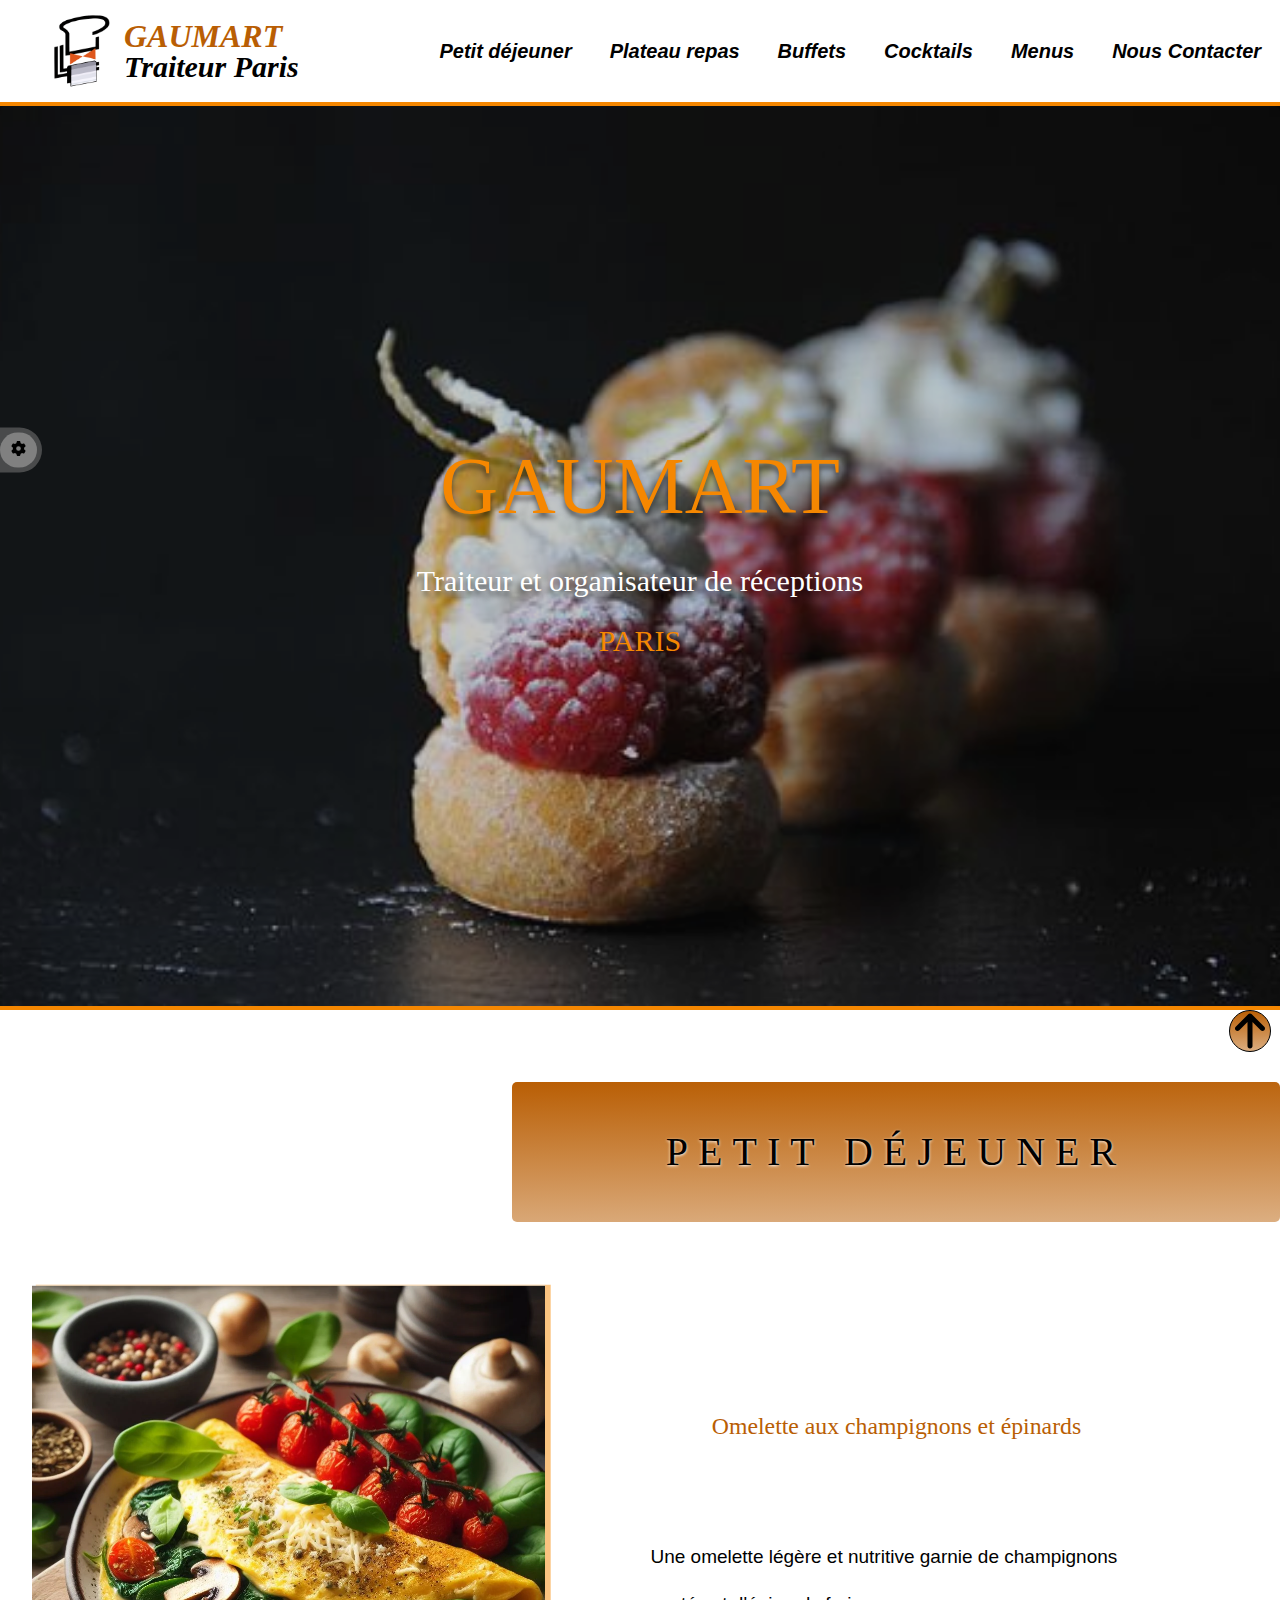
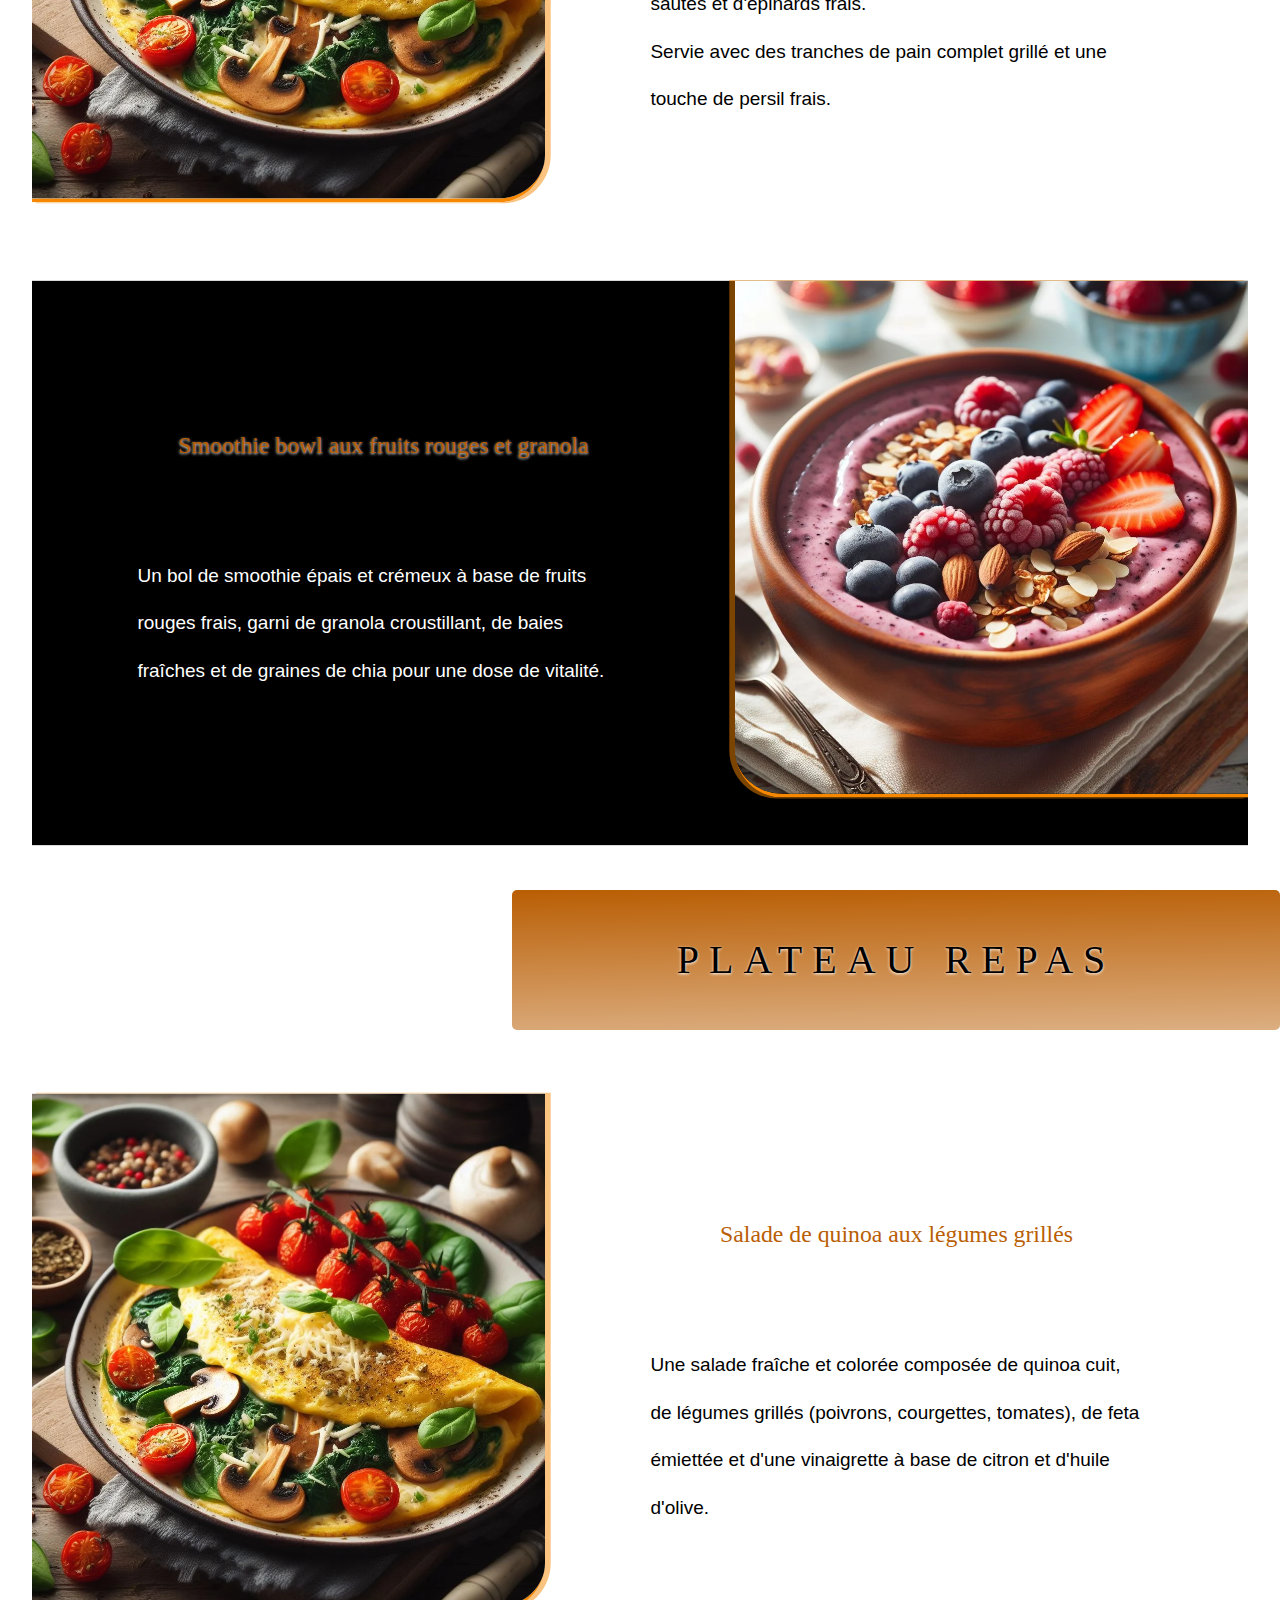
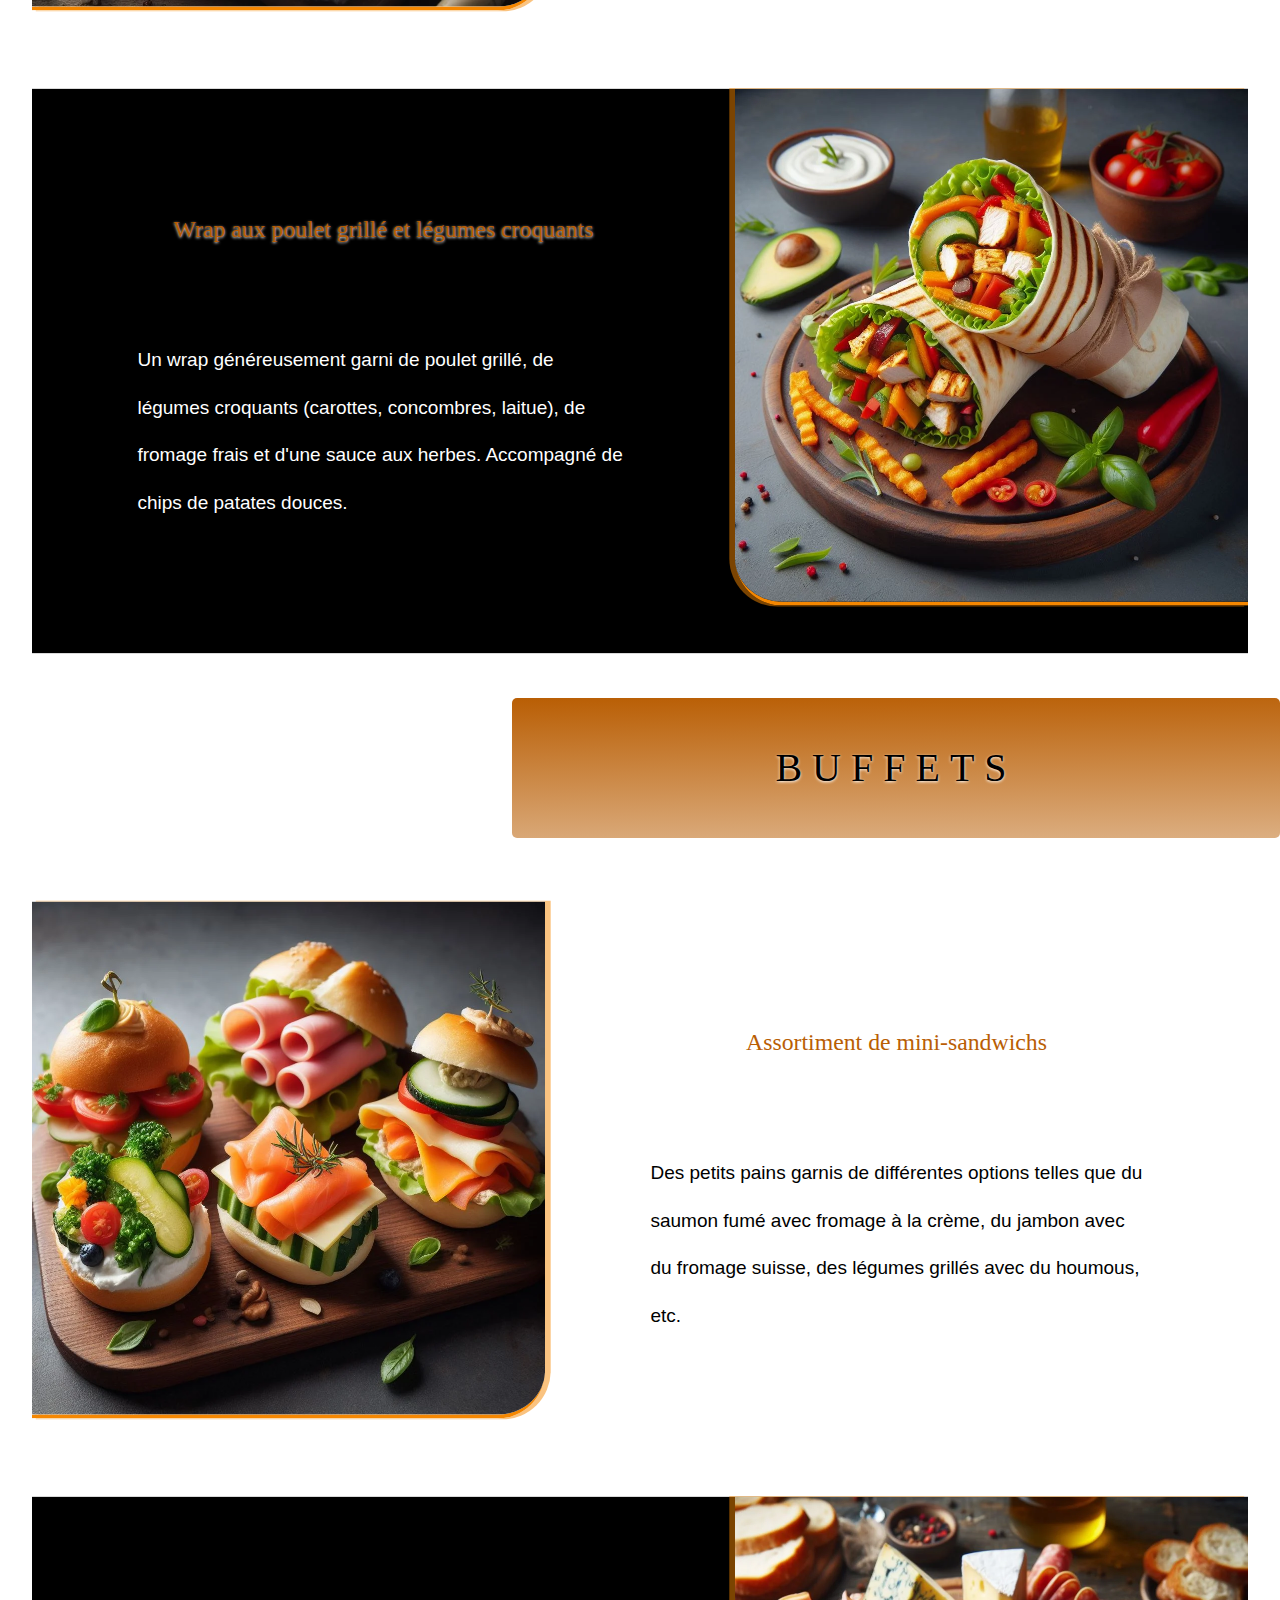
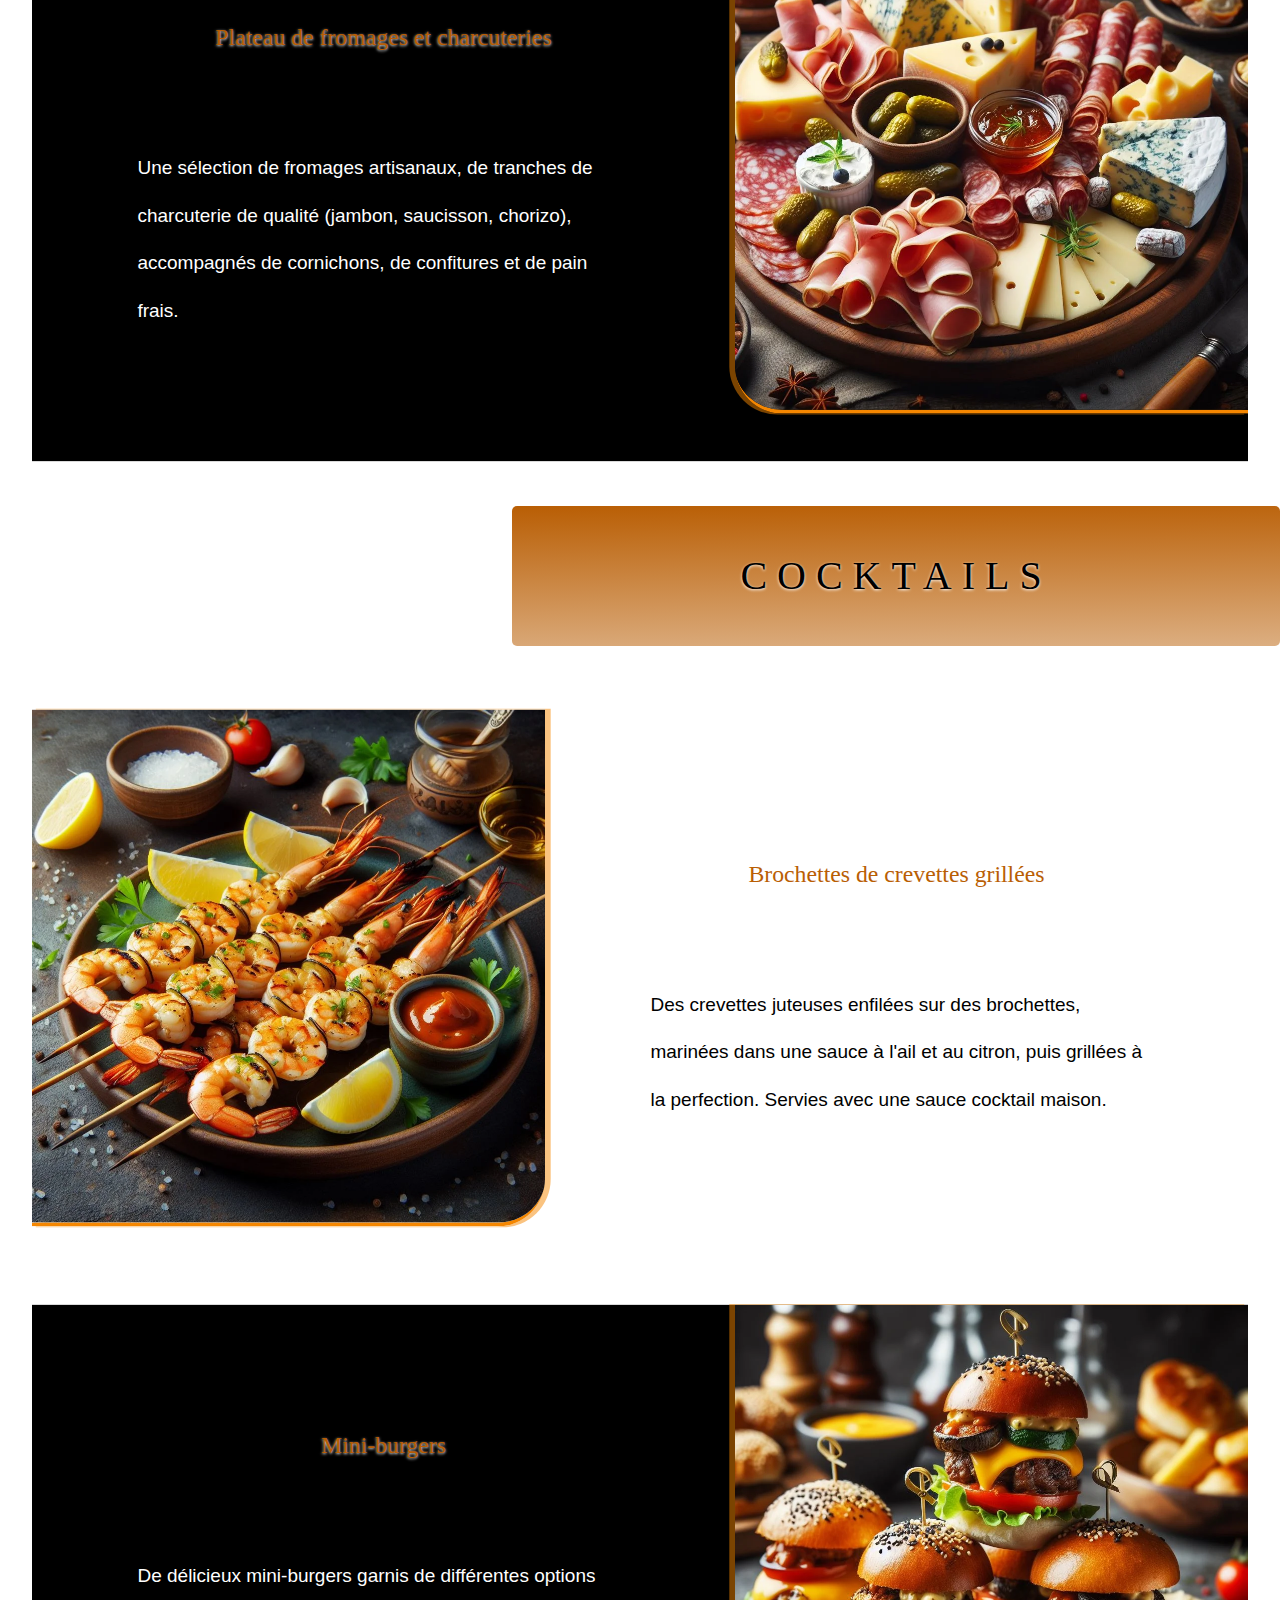
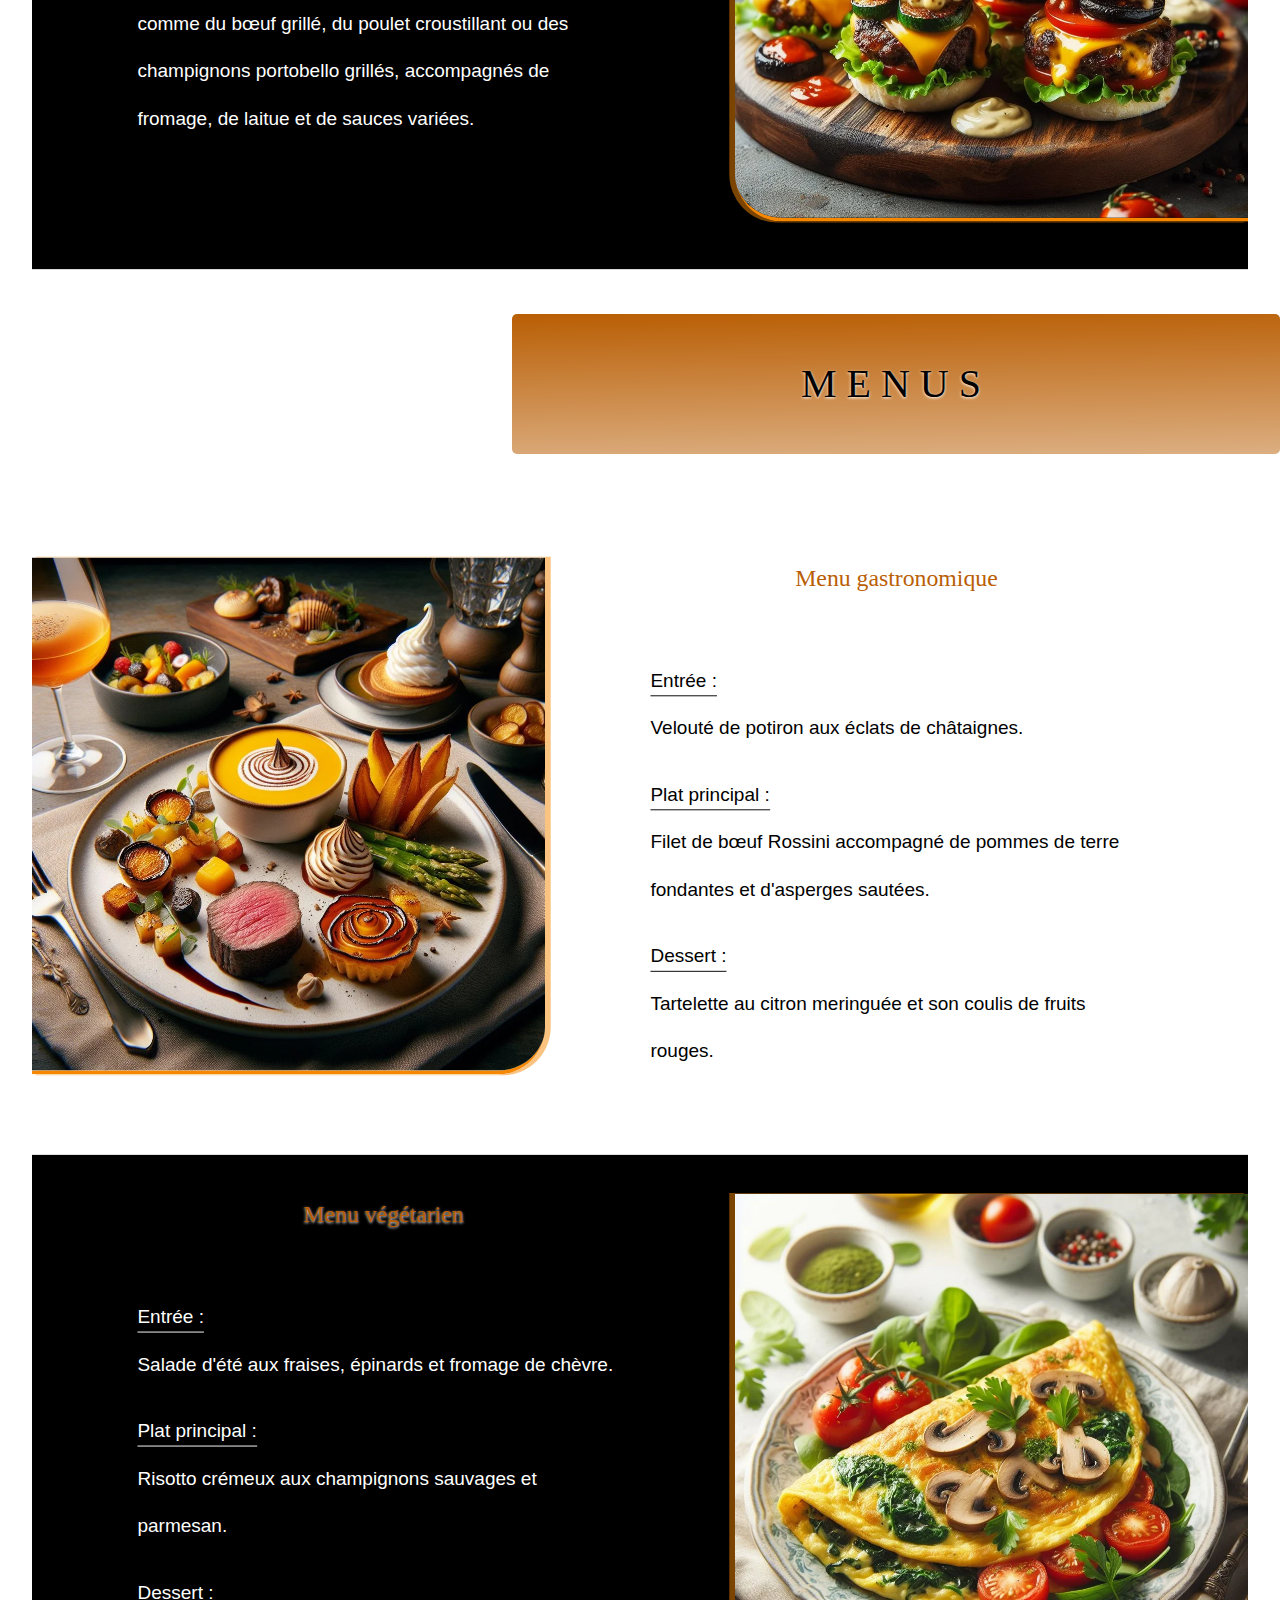
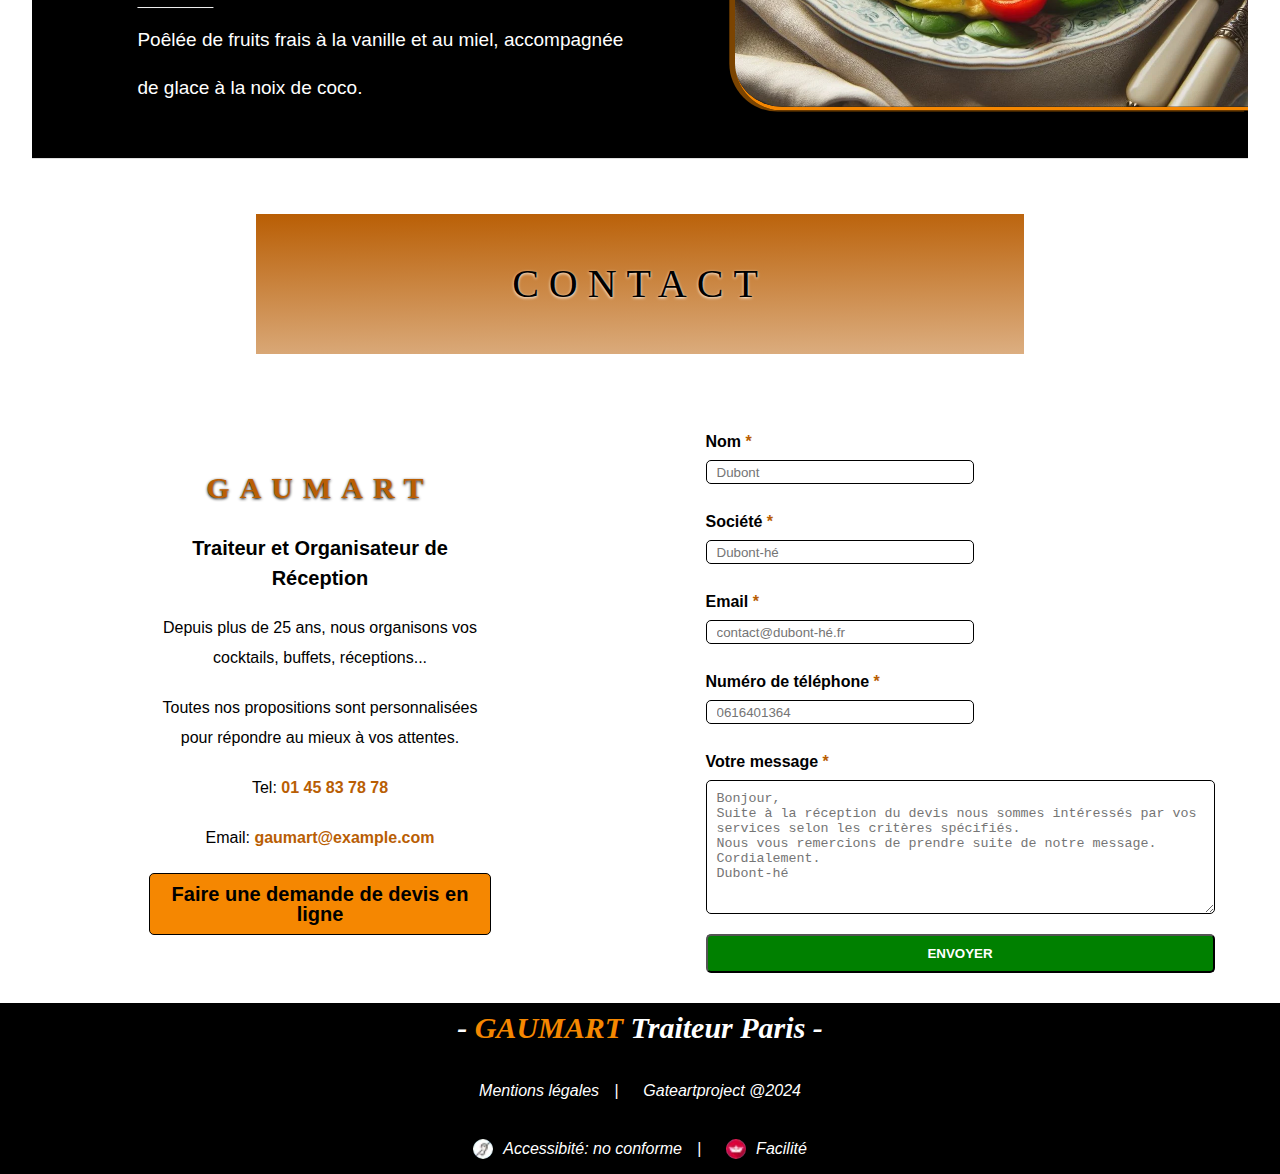
==== commit 2581d862: "correctifs style + ajout javascript" ====
--- a/index.html
+++ b/index.html
@@ -34,7 +34,7 @@
     <meta name="msapplication-TileColor" content="#da532c" />
     <meta name="theme-color" content="#ffffff" />
   </head>
-  <body>
+  <body id="changeMode">
     <header id="top">
       <img
         src="assets/img/logo_gaumart.png"
@@ -95,6 +95,40 @@
           </svg>
         </a>
       </div>
+      <div class="btnGroup">
+        <button id="nightModeBtn">
+          <svg
+            class="moon"
+            xmlns="http://www.w3.org/2000/svg"
+            viewBox="0 0 384 512"
+          >
+            <path
+              d="M223.5 32C100 32 0 132.3 0 256S100 480 223.5 480c60.6 0 115.5-24.2 155.8-63.4c5-4.9 6.3-12.5 3.1-18.7s-10.1-9.7-17-8.5c-9.8 1.7-19.8 2.6-30.1 2.6c-96.9 0-175.5-78.8-175.5-176c0-65.8 36-123.1 89.3-153.3c6.1-3.5 9.2-10.5 7.7-17.3s-7.3-11.9-14.3-12.5c-6.3-.5-12.6-.8-19-.8z"
+            />
+          </svg>
+        </button>
+        <button id="toggleBtn">
+          <svg
+            xmlns="http://www.w3.org/2000/svg"
+            viewBox="0 0 512 512"
+          >
+            <path
+              d="M495.9 166.6c3.2 8.7 .5 18.4-6.4 24.6l-43.3 39.4c1.1 8.3 1.7 16.8 1.7 25.4s-.6 17.1-1.7 25.4l43.3 39.4c6.9 6.2 9.6 15.9 6.4 24.6c-4.4 11.9-9.7 23.3-15.8 34.3l-4.7 8.1c-6.6 11-14 21.4-22.1 31.2c-5.9 7.2-15.7 9.6-24.5 6.8l-55.7-17.7c-13.4 10.3-28.2 18.9-44 25.4l-12.5 57.1c-2 9.1-9 16.3-18.2 17.8c-13.8 2.3-28 3.5-42.5 3.5s-28.7-1.2-42.5-3.5c-9.2-1.5-16.2-8.7-18.2-17.8l-12.5-57.1c-15.8-6.5-30.6-15.1-44-25.4L83.1 425.9c-8.8 2.8-18.6 .3-24.5-6.8c-8.1-9.8-15.5-20.2-22.1-31.2l-4.7-8.1c-6.1-11-11.4-22.4-15.8-34.3c-3.2-8.7-.5-18.4 6.4-24.6l43.3-39.4C64.6 273.1 64 264.6 64 256s.6-17.1 1.7-25.4L22.4 191.2c-6.9-6.2-9.6-15.9-6.4-24.6c4.4-11.9 9.7-23.3 15.8-34.3l4.7-8.1c6.6-11 14-21.4 22.1-31.2c5.9-7.2 15.7-9.6 24.5-6.8l55.7 17.7c13.4-10.3 28.2-18.9 44-25.4l12.5-57.1c2-9.1 9-16.3 18.2-17.8C227.3 1.2 241.5 0 256 0s28.7 1.2 42.5 3.5c9.2 1.5 16.2 8.7 18.2 17.8l12.5 57.1c15.8 6.5 30.6 15.1 44 25.4l55.7-17.7c8.8-2.8 18.6-.3 24.5 6.8c8.1 9.8 15.5 20.2 22.1 31.2l4.7 8.1c6.1 11 11.4 22.4 15.8 34.3zM256 336a80 80 0 1 0 0-160 80 80 0 1 0 0 160z"
+            />
+          </svg>
+        </button>
+        <button id="dayModeBtn">
+          <svg
+            class="sun"
+            xmlns="http://www.w3.org/2000/svg"
+            viewBox="0 0 512 512"
+          >
+            <path
+              d="M361.5 1.2c5 2.1 8.6 6.6 9.6 11.9L391 121l107.9 19.8c5.3 1 9.8 4.6 11.9 9.6s1.5 10.7-1.6 15.2L446.9 256l62.3 90.3c3.1 4.5 3.7 10.2 1.6 15.2s-6.6 8.6-11.9 9.6L391 391 371.1 498.9c-1 5.3-4.6 9.8-9.6 11.9s-10.7 1.5-15.2-1.6L256 446.9l-90.3 62.3c-4.5 3.1-10.2 3.7-15.2 1.6s-8.6-6.6-9.6-11.9L121 391 13.1 371.1c-5.3-1-9.8-4.6-11.9-9.6s-1.5-10.7 1.6-15.2L65.1 256 2.8 165.7c-3.1-4.5-3.7-10.2-1.6-15.2s6.6-8.6 11.9-9.6L121 121 140.9 13.1c1-5.3 4.6-9.8 9.6-11.9s10.7-1.5 15.2 1.6L256 65.1 346.3 2.8c4.5-3.1 10.2-3.7 15.2-1.6zM160 256a96 96 0 1 1 192 0 96 96 0 1 1 -192 0zm224 0a128 128 0 1 0 -256 0 128 128 0 1 0 256 0z"
+            />
+          </svg>
+        </button>
+      </div>
       <article id="petitDejeuner">
         <div class="separateur">
           <div class="pancarte">
@@ -433,9 +467,29 @@
         <li class="firstItem">Mentions légales</li>
         <li>Gateartproject @2024</li>
       </ul>
+      <ul>
+        <li class="firstItem" aria-label="Accessibité: no conforme">
+          <img
+            src="assets/img/logo_accessibilite.webp"
+            alt="Signale l'accessibilité du site"
+            title="Logo d'Accessibilité"
+          />
+          Accessibité: no conforme
+        </li>
+        <li aria-label="Facilité">
+          <img
+            src="assets/img/logo_faciliti.webp"
+            alt="Facil'iti"
+            title="Logo Facil'iti"
+          />
+          Facilité
+        </li>
+      </ul>
     </footer>
     <script src="assets/script/imgBackground.js"></script>
     <script src="assets/script/menuBurger.js"></script>
     <script src="assets/script/cta.js"></script>
+    <script src="assets/script/colorMode.js"></script>
+    <script src="assets/script/btnTop.js"></script>
   </body>
 </html>
--- a/assets/styles/style.css
+++ b/assets/styles/style.css
@@ -1 +1 @@
-html,body,div,span,applet,object,iframe,h1,h2,h3,h4,h5,h6,p,blockquote,pre,a,abbr,acronym,address,big,cite,code,del,dfn,em,img,ins,kbd,q,s,samp,small,strike,strong,sub,sup,tt,var,b,u,i,center,dl,dt,dd,ol,ul,li,fieldset,form,label,legend,table,caption,tbody,tfoot,thead,tr,th,td,article,aside,canvas,details,embed,figure,figcaption,footer,header,hgroup,menu,nav,output,ruby,section,summary,time,mark,audio,video{margin:0;padding:0;border:0;font-size:100%;font:inherit;vertical-align:baseline}article,aside,details,figcaption,figure,footer,header,hgroup,menu,nav,section{display:block}body{line-height:1}ol,ul{list-style:none}blockquote,q{quotes:none}blockquote:before,blockquote:after,q:before,q:after{content:"";content:none}table{border-collapse:collapse;border-spacing:0}header.headerDevis{display:flex;flex-direction:row;justify-content:start;align-items:center;align-content:center;gap:1rem;width:100%;font-weight:bold;font-style:italic}header.headerDevis img{width:5%;margin-left:5rem}header.headerDevis h1{display:flex;flex-direction:column;justify-content:start;align-items:start;align-content:center;font-size:3rem;flex:1;padding:2rem 0}header.headerDevis h1 span.orangeColor{color:#b95e04;font-size:3.2rem}header.headerDevis nav.navDevis{flex:3;display:flex;flex-direction:column;justify-content:center;align-items:stretch;align-content:stretch;height:10vh;flex-wrap:wrap;width:100%}header.headerDevis nav.navDevis ul{display:flex;flex-direction:row;justify-content:end;align-items:center;align-content:center}header.headerDevis nav.navDevis ul li{cursor:pointer;font-size:2rem}header.headerDevis nav.navDevis ul li a{color:#000;padding:1rem}header.headerDevis nav.navDevis ul li a:hover{border-bottom:.25rem solid #f58701;border-radius:.5rem}@media screen and (max-width: 999px){header.headerDevis img{width:10%}}header{display:flex;flex-direction:row;justify-content:start;align-items:center;align-content:center;gap:1rem;width:100%;font-weight:bold;font-style:italic}header img{width:5%;margin-left:5rem}header h1{display:flex;flex-direction:column;justify-content:start;align-items:start;align-content:center;font-size:3rem;flex:1;padding:2rem 0}header h1 span.orangeColor{color:#b95e04;font-size:3.2rem}header .btnNav{height:3rem;width:3rem;cursor:pointer;display:none}header .btnNav .closeIcon{display:none}header nav{flex:3;display:flex;flex-direction:column;justify-content:center;align-items:stretch;align-content:stretch;height:10vh;flex-wrap:wrap;width:100%}header nav ul{display:flex;flex-direction:row;justify-content:space-around;align-items:center;align-content:center}header nav ul li{cursor:pointer;font-size:2rem}header nav ul li a{color:#000;padding:1rem}header nav ul li a:hover{border-bottom:.25rem solid #f58701;border-radius:.5rem}@media screen and (max-width: 1024px){header .btnNav{display:flex;margin-right:1rem}header .menuIcon{display:flex;fill:#000}header .closeIcon{display:none;z-index:2;fill:#fff}header nav.active{display:flex}header nav.active .menuIcon{display:none}header nav.active .closeIcon{display:flex}header nav.nav{display:none;z-index:1;width:100vw;position:fixed}header nav.nav ul{display:flex;flex-direction:column;justify-content:center;align-items:center;align-content:center;background:rgba(0,0,0,.7);gap:2rem;font-size:4rem;top:0;right:0;position:absolute;height:100vh;width:100vw}header nav.nav ul li{padding:2rem 0;width:100%;text-align:center;font-weight:bold;text-transform:uppercase}header nav.nav ul li a{color:#f58701}header nav.nav ul li a:hover{color:#b95e04}header nav.nav ul li:hover{background:#fff}}@media screen and (max-width: 999px){header img{width:10%;margin-left:3rem}}@media screen and (max-width: 399px){header img{width:15%;margin-left:1rem}header h1{font-size:2rem}header h1 span.orangeColor{font-size:2rem}}#articlePrincipal{display:flex;flex-direction:row;justify-content:end;align-items:end;align-content:end;width:100%;background:#0b0b0b;border-top:.4rem solid #f58701;border-bottom:.4rem solid #f58701;height:100vh}#articlePrincipal h2{width:100%;height:100vh;display:flex;flex-direction:column;justify-content:center;align-items:center;align-content:center;background:rgba(25,25,25,.25);color:#fff;font-size:6rem;border-radius:.5rem;gap:3rem}#articlePrincipal h2 .big{font-size:10rem}#articlePrincipal h2 span{text-shadow:0px 5px 5px rgba(0,0,0,.5);-webkit-text-shadow:0px 5px 5px rgba(0,0,0,.5);-moz-text-shadow:0px 5px 5px rgba(0,0,0,.5)}#articlePrincipal h2 span.orangeColor{color:#f58701;padding-bottom:1rem}.sectionArticles{width:100%;position:relative;margin-bottom:1rem}.sectionArticles .arrowTop{background:rgba(123,123,123,.5);background:linear-gradient(91deg, rgba(185, 94, 4, 0.5) 0%, rgb(185, 94, 4) 100%);background:-webkit-linear-gradient(91deg, rgba(185, 94, 4, 0.5) 0%, rgb(185, 94, 4) 100%);background:-moz-linear-gradient(91deg, rgba(185, 94, 4, 0.5) 0%, rgb(185, 94, 4) 100%);position:sticky;top:94vh;left:96vw;z-index:10;width:4rem;height:4rem;border:.1rem solid rgba(0,0,0,.5);border-radius:10rem}.sectionArticles .arrowTop:hover{background:#f58701}.sectionArticles .arrowTop svg{width:4rem;height:4rem;fill:#fff}.sectionArticles #petitDejeuner,.sectionArticles #buffets,.sectionArticles #cocktails,.sectionArticles #menus,.sectionArticles #petitDejeuner,.sectionArticles #plateauRepas{width:100%;margin-top:3rem}.sectionArticles #petitDejeuner .separateur,.sectionArticles #buffets .separateur,.sectionArticles #cocktails .separateur,.sectionArticles #menus .separateur,.sectionArticles #petitDejeuner .separateur,.sectionArticles #plateauRepas .separateur{width:100%;display:flex;flex-direction:row;justify-content:end;align-items:center;align-content:center}.sectionArticles #petitDejeuner .separateur .pancarte,.sectionArticles #buffets .separateur .pancarte,.sectionArticles #cocktails .separateur .pancarte,.sectionArticles #menus .separateur .pancarte,.sectionArticles #petitDejeuner .separateur .pancarte,.sectionArticles #plateauRepas .separateur .pancarte{display:flex;flex-direction:row;justify-content:end;align-items:center;align-content:end;width:60%;margin-bottom:5rem;border-radius:.5rem;background:rgba(123,123,123,.5);background:linear-gradient(91deg, rgba(185, 94, 4, 0.5) 0%, rgb(185, 94, 4) 100%);background:-webkit-linear-gradient(91deg, rgba(185, 94, 4, 0.5) 0%, rgb(185, 94, 4) 100%);background:-moz-linear-gradient(91deg, rgba(185, 94, 4, 0.5) 0%, rgb(185, 94, 4) 100%)}.sectionArticles #petitDejeuner .separateur .pancarte h2,.sectionArticles #buffets .separateur .pancarte h2,.sectionArticles #cocktails .separateur .pancarte h2,.sectionArticles #menus .separateur .pancarte h2,.sectionArticles #petitDejeuner .separateur .pancarte h2,.sectionArticles #plateauRepas .separateur .pancarte h2{text-shadow:0px 1px 3px #fff;-webkit-text-shadow:0px 1px 3px #fff;-moz-text-shadow:0px 1px 3px #fff;padding:5rem;letter-spacing:1rem;text-align:center;color:#000;font-size:4rem;width:100%;text-transform:uppercase}.sectionArticles #petitDejeuner .contenuArticle,.sectionArticles #buffets .contenuArticle,.sectionArticles #cocktails .contenuArticle,.sectionArticles #menus .contenuArticle,.sectionArticles #petitDejeuner .contenuArticle,.sectionArticles #plateauRepas .contenuArticle{display:flex;flex-direction:row;justify-content:space-between;align-items:center;align-content:center;margin-bottom:5rem;transform:scale(0.95);transition:transform .3s ease}.sectionArticles #petitDejeuner .contenuArticle:hover,.sectionArticles #buffets .contenuArticle:hover,.sectionArticles #cocktails .contenuArticle:hover,.sectionArticles #menus .contenuArticle:hover,.sectionArticles #petitDejeuner .contenuArticle:hover,.sectionArticles #plateauRepas .contenuArticle:hover{transform:scale(1)}.sectionArticles #petitDejeuner .contenuArticle img,.sectionArticles #buffets .contenuArticle img,.sectionArticles #cocktails .contenuArticle img,.sectionArticles #menus .contenuArticle img,.sectionArticles #petitDejeuner .contenuArticle img,.sectionArticles #plateauRepas .contenuArticle img{box-shadow:5px 0px 0px 1px rgba(245,135,1,.5);-webkit-box-shadow:5px 0px 0px 1px rgba(245,135,1,.5);-moz-box-shadow:5px 0px 0px 1px rgba(245,135,1,.5);border-bottom-right-radius:5rem}.sectionArticles #petitDejeuner .contenuArticleReverse,.sectionArticles #buffets .contenuArticleReverse,.sectionArticles #cocktails .contenuArticleReverse,.sectionArticles #menus .contenuArticleReverse,.sectionArticles #petitDejeuner .contenuArticleReverse,.sectionArticles #plateauRepas .contenuArticleReverse{padding-bottom:5rem;display:flex;flex-direction:row-reverse;justify-content:space-between;align-items:center;align-content:center;background:#000;color:#f5f5f5}.sectionArticles #petitDejeuner .contenuArticleReverse img,.sectionArticles #buffets .contenuArticleReverse img,.sectionArticles #cocktails .contenuArticleReverse img,.sectionArticles #menus .contenuArticleReverse img,.sectionArticles #petitDejeuner .contenuArticleReverse img,.sectionArticles #plateauRepas .contenuArticleReverse img{box-shadow:-5px 0px 0px 1px rgba(245,135,1,.5);-webkit-box-shadow:-5px 0px 0px 1px rgba(245,135,1,.5);-moz-box-shadow:-5px 0px 0px 1px rgba(245,135,1,.5);border-bottom-left-radius:5rem}.sectionArticles #petitDejeuner .contenuArticleReverse h3,.sectionArticles #buffets .contenuArticleReverse h3,.sectionArticles #cocktails .contenuArticleReverse h3,.sectionArticles #menus .contenuArticleReverse h3,.sectionArticles #petitDejeuner .contenuArticleReverse h3,.sectionArticles #plateauRepas .contenuArticleReverse h3{text-shadow:0px 1px 3px #fff;-webkit-text-shadow:0px 1px 3px #fff;-moz-text-shadow:0px 1px 3px #fff}.sectionArticles #petitDejeuner .contenuArticle,.sectionArticles #petitDejeuner .contenuArticleReverse,.sectionArticles #buffets .contenuArticle,.sectionArticles #buffets .contenuArticleReverse,.sectionArticles #cocktails .contenuArticle,.sectionArticles #cocktails .contenuArticleReverse,.sectionArticles #menus .contenuArticle,.sectionArticles #menus .contenuArticleReverse,.sectionArticles #petitDejeuner .contenuArticle,.sectionArticles #petitDejeuner .contenuArticleReverse,.sectionArticles #plateauRepas .contenuArticle,.sectionArticles #plateauRepas .contenuArticleReverse{width:100%;height:100%;transform:scale(0.95);transition:transform .3s ease}.sectionArticles #petitDejeuner .contenuArticle:hover,.sectionArticles #petitDejeuner .contenuArticleReverse:hover,.sectionArticles #buffets .contenuArticle:hover,.sectionArticles #buffets .contenuArticleReverse:hover,.sectionArticles #cocktails .contenuArticle:hover,.sectionArticles #cocktails .contenuArticleReverse:hover,.sectionArticles #menus .contenuArticle:hover,.sectionArticles #menus .contenuArticleReverse:hover,.sectionArticles #petitDejeuner .contenuArticle:hover,.sectionArticles #petitDejeuner .contenuArticleReverse:hover,.sectionArticles #plateauRepas .contenuArticle:hover,.sectionArticles #plateauRepas .contenuArticleReverse:hover{transform:scale(1)}.sectionArticles #petitDejeuner .contenuArticle img,.sectionArticles #petitDejeuner .contenuArticleReverse img,.sectionArticles #buffets .contenuArticle img,.sectionArticles #buffets .contenuArticleReverse img,.sectionArticles #cocktails .contenuArticle img,.sectionArticles #cocktails .contenuArticleReverse img,.sectionArticles #menus .contenuArticle img,.sectionArticles #menus .contenuArticleReverse img,.sectionArticles #petitDejeuner .contenuArticle img,.sectionArticles #petitDejeuner .contenuArticleReverse img,.sectionArticles #plateauRepas .contenuArticle img,.sectionArticles #plateauRepas .contenuArticleReverse img{height:80vh;border-bottom:.4rem solid #f58701}.sectionArticles #petitDejeuner .contenuArticle .contenu,.sectionArticles #petitDejeuner .contenuArticleReverse .contenu,.sectionArticles #buffets .contenuArticle .contenu,.sectionArticles #buffets .contenuArticleReverse .contenu,.sectionArticles #cocktails .contenuArticle .contenu,.sectionArticles #cocktails .contenuArticleReverse .contenu,.sectionArticles #menus .contenuArticle .contenu,.sectionArticles #menus .contenuArticleReverse .contenu,.sectionArticles #petitDejeuner .contenuArticle .contenu,.sectionArticles #petitDejeuner .contenuArticleReverse .contenu,.sectionArticles #plateauRepas .contenuArticle .contenu,.sectionArticles #plateauRepas .contenuArticleReverse .contenu{display:flex;flex-direction:column;justify-content:space-around;align-items:center;align-content:center;height:100%;gap:5rem}.sectionArticles #petitDejeuner .contenuArticle .contenu h3,.sectionArticles #petitDejeuner .contenuArticleReverse .contenu h3,.sectionArticles #buffets .contenuArticle .contenu h3,.sectionArticles #buffets .contenuArticleReverse .contenu h3,.sectionArticles #cocktails .contenuArticle .contenu h3,.sectionArticles #cocktails .contenuArticleReverse .contenu h3,.sectionArticles #menus .contenuArticle .contenu h3,.sectionArticles #menus .contenuArticleReverse .contenu h3,.sectionArticles #petitDejeuner .contenuArticle .contenu h3,.sectionArticles #petitDejeuner .contenuArticleReverse .contenu h3,.sectionArticles #plateauRepas .contenuArticle .contenu h3,.sectionArticles #plateauRepas .contenuArticleReverse .contenu h3{padding:5rem 0;text-align:center;color:#b95e04;font-size:4rem}.sectionArticles #petitDejeuner .contenuArticle .contenu p,.sectionArticles #petitDejeuner .contenuArticleReverse .contenu p,.sectionArticles #buffets .contenuArticle .contenu p,.sectionArticles #buffets .contenuArticleReverse .contenu p,.sectionArticles #cocktails .contenuArticle .contenu p,.sectionArticles #cocktails .contenuArticleReverse .contenu p,.sectionArticles #menus .contenuArticle .contenu p,.sectionArticles #menus .contenuArticleReverse .contenu p,.sectionArticles #petitDejeuner .contenuArticle .contenu p,.sectionArticles #petitDejeuner .contenuArticleReverse .contenu p,.sectionArticles #plateauRepas .contenuArticle .contenu p,.sectionArticles #plateauRepas .contenuArticleReverse .contenu p{width:50%;flex:1;padding:0 6rem;text-align:start;font-size:2rem;line-height:5rem}.sectionArticles #petitDejeuner .contenuArticle .contenu p b,.sectionArticles #petitDejeuner .contenuArticleReverse .contenu p b,.sectionArticles #buffets .contenuArticle .contenu p b,.sectionArticles #buffets .contenuArticleReverse .contenu p b,.sectionArticles #cocktails .contenuArticle .contenu p b,.sectionArticles #cocktails .contenuArticleReverse .contenu p b,.sectionArticles #menus .contenuArticle .contenu p b,.sectionArticles #menus .contenuArticleReverse .contenu p b,.sectionArticles #petitDejeuner .contenuArticle .contenu p b,.sectionArticles #petitDejeuner .contenuArticleReverse .contenu p b,.sectionArticles #plateauRepas .contenuArticle .contenu p b,.sectionArticles #plateauRepas .contenuArticleReverse .contenu p b{font-family:Verdana,Geneva,Tahoma,sans-serif;border-bottom:.1rem solid;padding-bottom:.5rem}@media screen and (max-width: 1299px){#articlePrincipal h2{font-size:3rem}#articlePrincipal h2 .big{font-size:8rem}.sectionArticles #petitDejeuner .contenuArticle .contenu h3,.sectionArticles #petitDejeuner .contenuArticleReverse .contenu h3,.sectionArticles #buffets .contenuArticle .contenu h3,.sectionArticles #buffets .contenuArticleReverse .contenu h3,.sectionArticles #cocktails .contenuArticle .contenu h3,.sectionArticles #cocktails .contenuArticleReverse .contenu h3,.sectionArticles #menus .contenuArticle .contenu h3,.sectionArticles #menus .contenuArticleReverse .contenu h3,.sectionArticles #petitDejeuner .contenuArticle .contenu h3,.sectionArticles #petitDejeuner .contenuArticleReverse .contenu h3,.sectionArticles #plateauRepas .contenuArticle .contenu h3,.sectionArticles #plateauRepas .contenuArticleReverse .contenu h3{font-size:2.5rem;margin:0 2rem}.sectionArticles #petitDejeuner .contenuArticle .contenu p,.sectionArticles #petitDejeuner .contenuArticleReverse .contenu p,.sectionArticles #buffets .contenuArticle .contenu p,.sectionArticles #buffets .contenuArticleReverse .contenu p,.sectionArticles #cocktails .contenuArticle .contenu p,.sectionArticles #cocktails .contenuArticleReverse .contenu p,.sectionArticles #menus .contenuArticle .contenu p,.sectionArticles #menus .contenuArticleReverse .contenu p,.sectionArticles #petitDejeuner .contenuArticle .contenu p,.sectionArticles #petitDejeuner .contenuArticleReverse .contenu p,.sectionArticles #plateauRepas .contenuArticle .contenu p,.sectionArticles #plateauRepas .contenuArticleReverse .contenu p{width:70%}.sectionArticles #petitDejeuner .contenuArticle img,.sectionArticles #petitDejeuner .contenuArticleReverse img,.sectionArticles #buffets .contenuArticle img,.sectionArticles #buffets .contenuArticleReverse img,.sectionArticles #cocktails .contenuArticle img,.sectionArticles #cocktails .contenuArticleReverse img,.sectionArticles #menus .contenuArticle img,.sectionArticles #menus .contenuArticleReverse img,.sectionArticles #petitDejeuner .contenuArticle img,.sectionArticles #petitDejeuner .contenuArticleReverse img,.sectionArticles #plateauRepas .contenuArticle img,.sectionArticles #plateauRepas .contenuArticleReverse img{height:60vh}.sectionArticles article#menus article.articleMenu div.contenuArticle,.sectionArticles article#menus article.articleMenu div.contenuArticleReverse{align-items:flex-end}.sectionArticles article#menus article.articleMenu div.contenuArticle .contenu,.sectionArticles article#menus article.articleMenu div.contenuArticleReverse .contenu{gap:2rem}}@media screen and (max-width: 999px){.sectionArticles #petitDejeuner .separateur .pancarte,.sectionArticles #buffets .separateur .pancarte,.sectionArticles #cocktails .separateur .pancarte,.sectionArticles #menus .separateur .pancarte,.sectionArticles #petitDejeuner .separateur .pancarte,.sectionArticles #plateauRepas .separateur .pancarte{justify-content:center;width:100%}.sectionArticles #petitDejeuner .contenuArticle,.sectionArticles #petitDejeuner .contenuArticleReverse,.sectionArticles #buffets .contenuArticle,.sectionArticles #buffets .contenuArticleReverse,.sectionArticles #cocktails .contenuArticle,.sectionArticles #cocktails .contenuArticleReverse,.sectionArticles #menus .contenuArticle,.sectionArticles #menus .contenuArticleReverse,.sectionArticles #petitDejeuner .contenuArticle,.sectionArticles #petitDejeuner .contenuArticleReverse,.sectionArticles #plateauRepas .contenuArticle,.sectionArticles #plateauRepas .contenuArticleReverse{display:flex;flex-direction:column;justify-content:center;align-items:center;align-content:center}.sectionArticles #petitDejeuner .contenuArticle .contenu,.sectionArticles #petitDejeuner .contenuArticleReverse .contenu,.sectionArticles #buffets .contenuArticle .contenu,.sectionArticles #buffets .contenuArticleReverse .contenu,.sectionArticles #cocktails .contenuArticle .contenu,.sectionArticles #cocktails .contenuArticleReverse .contenu,.sectionArticles #menus .contenuArticle .contenu,.sectionArticles #menus .contenuArticleReverse .contenu,.sectionArticles #petitDejeuner .contenuArticle .contenu,.sectionArticles #petitDejeuner .contenuArticleReverse .contenu,.sectionArticles #plateauRepas .contenuArticle .contenu,.sectionArticles #plateauRepas .contenuArticleReverse .contenu{gap:0}.sectionArticles #petitDejeuner .contenuArticle img,.sectionArticles #petitDejeuner .contenuArticleReverse img,.sectionArticles #buffets .contenuArticle img,.sectionArticles #buffets .contenuArticleReverse img,.sectionArticles #cocktails .contenuArticle img,.sectionArticles #cocktails .contenuArticleReverse img,.sectionArticles #menus .contenuArticle img,.sectionArticles #menus .contenuArticleReverse img,.sectionArticles #petitDejeuner .contenuArticle img,.sectionArticles #petitDejeuner .contenuArticleReverse img,.sectionArticles #plateauRepas .contenuArticle img,.sectionArticles #plateauRepas .contenuArticleReverse img{box-shadow:5px 0px 0px 1px rgba(245,135,1,.5);-webkit-box-shadow:5px 0px 0px 1px rgba(245,135,1,.5);-moz-box-shadow:5px 0px 0px 1px rgba(245,135,1,.5);border-bottom-left-radius:5rem;border-bottom-right-radius:5rem}.sectionArticles article#menus article.articleMenu div.contenuArticle,.sectionArticles article#menus article.articleMenu div.contenuArticleReverse{align-items:center}}@media screen and (max-width: 599px){#articlePrincipal{height:80vh}#articlePrincipal h2{height:80vh;font-size:2rem}#articlePrincipal h2 .big{font-size:6rem}.sectionArticles #petitDejeuner .separateur .pancarte h2,.sectionArticles #buffets .separateur .pancarte h2,.sectionArticles #cocktails .separateur .pancarte h2,.sectionArticles #menus .separateur .pancarte h2,.sectionArticles #petitDejeuner .separateur .pancarte h2,.sectionArticles #plateauRepas .separateur .pancarte h2{padding:2rem 0}.sectionArticles #petitDejeuner .contenuArticle img,.sectionArticles #petitDejeuner .contenuArticleReverse img,.sectionArticles #buffets .contenuArticle img,.sectionArticles #buffets .contenuArticleReverse img,.sectionArticles #cocktails .contenuArticle img,.sectionArticles #cocktails .contenuArticleReverse img,.sectionArticles #menus .contenuArticle img,.sectionArticles #menus .contenuArticleReverse img,.sectionArticles #petitDejeuner .contenuArticle img,.sectionArticles #petitDejeuner .contenuArticleReverse img,.sectionArticles #plateauRepas .contenuArticle img,.sectionArticles #plateauRepas .contenuArticleReverse img{width:90%;height:50%}.sectionArticles #petitDejeuner .contenuArticle .contenu p,.sectionArticles #petitDejeuner .contenuArticleReverse .contenu p,.sectionArticles #buffets .contenuArticle .contenu p,.sectionArticles #buffets .contenuArticleReverse .contenu p,.sectionArticles #cocktails .contenuArticle .contenu p,.sectionArticles #cocktails .contenuArticleReverse .contenu p,.sectionArticles #menus .contenuArticle .contenu p,.sectionArticles #menus .contenuArticleReverse .contenu p,.sectionArticles #petitDejeuner .contenuArticle .contenu p,.sectionArticles #petitDejeuner .contenuArticleReverse .contenu p,.sectionArticles #plateauRepas .contenuArticle .contenu p,.sectionArticles #plateauRepas .contenuArticleReverse .contenu p{padding:0}}@media screen and (max-width: 399px){#articlePrincipal{height:89vh}#articlePrincipal h2{height:89vh;font-size:2rem;text-align:center}#articlePrincipal h2 .big{font-size:4rem}#articlePrincipal h2 .orangeColor{font-size:2.5rem}}.titreContact{width:100%;margin-top:4rem;display:flex;flex-direction:row;justify-content:center;align-items:center;align-content:center}.titreContact .pancarte{display:flex;flex-direction:row;justify-content:end;align-items:center;align-content:end;width:60%;margin-bottom:5rem;background:rgba(123,123,123,.5);background:linear-gradient(91deg, rgba(185, 94, 4, 0.5) 0%, rgb(185, 94, 4) 100%);background:-webkit-linear-gradient(91deg, rgba(185, 94, 4, 0.5) 0%, rgb(185, 94, 4) 100%);background:-moz-linear-gradient(91deg, rgba(185, 94, 4, 0.5) 0%, rgb(185, 94, 4) 100%)}.titreContact .pancarte h2{text-shadow:0px 1px 3px #fff;-webkit-text-shadow:0px 1px 3px #fff;-moz-text-shadow:0px 1px 3px #fff;padding:5rem;letter-spacing:1rem;text-align:center;color:#000;font-size:4rem;width:100%;text-transform:uppercase}#contact{display:flex;flex-direction:row;justify-content:space-around;align-items:center;align-content:center;width:100%;padding-bottom:2rem}#contact .renseignements{margin-top:2rem;flex:1;display:flex;flex-direction:column;justify-content:start;align-items:center;align-content:center}#contact .renseignements h3{text-shadow:0px 1px 3px #000;-webkit-text-shadow:0px 1px 3px #000;-moz-text-shadow:0px 1px 3px #000;padding:1rem;font-weight:bold;font-size:3rem;letter-spacing:1rem;color:#b95e04}#contact .renseignements .devisBtn{width:50%;padding:1rem;text-align:center;font-weight:bold;font-size:2rem;border-radius:.5rem;border:.1rem solid #000;cursor:pointer;background:#f58701;color:#000}#contact .renseignements .devisBtn:hover{background:#b95e04;color:#fff;transition:all .3s ease}#contact .renseignements p{display:flex;flex-direction:column;justify-content:center;align-items:center;align-content:center;width:50%;gap:2rem;padding:2rem 0;line-height:3rem}#contact .renseignements p span{width:100%;text-align:center}#contact .renseignements p .bolder{font-weight:bold;font-size:2rem}#contact .renseignements p b{color:#b95e04;font-weight:bold;cursor:pointer}#contact form{display:flex;flex-direction:column;justify-content:space-around;align-items:stretch;align-content:center;flex-wrap:wrap;flex:1}#contact form .titreContact{margin-top:2rem}#contact form .group{display:flex;flex-direction:column;justify-content:space-around;align-items:start;align-content:center;gap:1rem;margin-top:3rem}#contact form .group textarea{padding-top:1rem;padding-left:1rem;text-align:start;border-radius:.5rem;border:.1rem solid rgba(0,0,0,.5)}#contact form .group label{font-weight:bold}#contact form .group label b{color:#b95e04}#contact form .group input{height:2rem;width:50%;border:.1rem solid rgba(0,0,0,.5);border-radius:.5rem;padding-left:1rem}#contact form .validation{margin-top:2rem;border-radius:.5rem;padding:1rem;font-weight:bold;background:green;color:#fff;cursor:pointer}#contact form .validation:hover{background:#02d702;color:#000;transition:all .3s ease}@media screen and (max-width: 999px){#contact{display:flex;flex-direction:column;justify-content:space-around;align-items:center;align-content:center}#contact form{order:1}#contact .renseignements{order:2}}@media screen and (max-width: 599px){.titreContact .pancarte{width:100%}form{padding:0 2rem}form .group textarea{width:90%}}footer{display:flex;flex-direction:column;justify-content:center;align-items:center;align-content:center;width:100%;font-style:italic;background:#000;color:#f5f5f5;gap:2rem;padding-bottom:.5rem}footer h2{padding:1rem;font-weight:bold;font-size:3rem}footer h2 b{color:#f58701}footer ul{display:flex;flex-direction:row;justify-content:center;align-items:center;align-content:center;flex:1;width:100%}footer ul .firstItem::after{content:"|";margin-left:.5rem;margin-right:.5rem}@media screen and (max-width: 599px){footer h2{font-size:2rem}}@media screen and (max-width: 325px){footer h2{font-size:1.5rem}footer ul{display:flex;flex-direction:column;justify-content:center;align-items:center;align-content:center;gap:1rem}footer ul .firstItem::after{content:"";margin-left:.5rem;margin-right:.5rem}}.divCTA{display:none;position:fixed;z-index:3;flex-direction:column;justify-content:center;align-items:center;width:100%;height:100vh;opacity:0;animation:fadeIn 1s ease forwards}.divCTA .contenuCTA{display:flex;flex-direction:column;justify-content:center;align-items:center;border-radius:.8rem;background:rgba(0,0,0,.9);gap:5rem;width:100%;height:100%}.divCTA .contenuCTA .btnFermeture{border-radius:10rem;position:absolute;top:1rem;right:1rem;fill:#fff}.divCTA .contenuCTA .titreCTA{text-shadow:0px 1px 3px #000;-webkit-text-shadow:0px 1px 3px #000;-moz-text-shadow:0px 1px 3px #000;color:#f58701;font-size:6rem;opacity:0;animation:fadeIn 1s ease forwards}@keyframes fadeIn{from{opacity:0}to{opacity:1}}.divCTA .contenuCTA .redirection{padding:2rem;border:.1rem solid;border-radius:.8rem;font-weight:bold;font-size:3rem;color:#000;background:#f58701}nav.navDevis{align-content:flex-end;margin-right:2rem}section{display:flex;flex-direction:column;justify-content:center;align-items:center;align-content:center;width:100%}section .container{display:flex;justify-content:center;align-items:center;height:100%}section .container form{max-width:800px;width:100%}section .container form fieldset{border:1px solid #f58701;padding:5rem;margin-bottom:3rem}section .container form fieldset legend{display:flex;flex-direction:row;justify-content:center;align-items:center;align-content:center;text-align:center;font-size:2.5rem;font-weight:bold;color:#b95e04;padding:1rem}section .container form fieldset .group{display:flex;flex-direction:column;justify-content:center;align-items:stretch;align-content:center;margin-bottom:2em;gap:1rem}section .container form fieldset .group .demandePrix{display:flex;flex-direction:row;justify-content:space-around;align-items:center;align-content:center;gap:1rem}section .container form fieldset .columnGroup{display:flex;flex-direction:column;justify-content:center;align-items:stretch;align-content:center;margin-bottom:2em;gap:1rem}section .container form fieldset .titleGroup{font-size:2rem;font-weight:bold;padding-bottom:2rem}section .container form fieldset .groupItem{display:flex;flex-direction:row;justify-content:center;align-items:center;align-content:center;flex-wrap:wrap;width:100%;gap:1rem;margin-bottom:1rem}section .container form fieldset .groupItem label.labelAutre,section .container form fieldset .groupItem input#autreService{flex:1;text-align:center}section .container form fieldset .groupItem .choix{text-align:center}section .container form fieldset .groupItem label{font-weight:bold;flex:3}section .container form fieldset .groupItem input{flex:1;height:2rem;border:.1rem solid rgba(0,0,0,.5);border-radius:.5rem}section .container form fieldset .groupItem #lieuReception,section .container form fieldset .groupItem #dateReception,section .container form fieldset .groupItem #heureDebut,section .container form fieldset .groupItem #heureFin,section .container form fieldset .groupItem #nombreConvives{flex:3;text-align:center;font-size:1.8rem}section .container form fieldset .groupItem #last_name,section .container form fieldset .groupItem #first_name,section .container form fieldset .groupItem #societe,section .container form fieldset .groupItem #adresse,section .container form fieldset .groupItem #telephone,section .container form fieldset .groupItem #email{flex:7}section .container form textarea{padding-top:1rem;padding-left:1rem;text-align:start;border-radius:.5rem;border:.1rem solid rgba(0,0,0,.5)}section .container form div.fieldsetBtn{padding:5rem;margin-bottom:3rem;border:none;display:flex;justify-content:center}section .container form div.fieldsetBtn .btnSubmit{width:100%;padding:2rem;text-align:center;font-weight:bold;font-size:2rem;background:#f90;color:#373737;border-radius:.5rem;border:.1rem solid #000;cursor:pointer}section .container form div.fieldsetBtn .btnSubmit:hover{background:#f58701;color:#000;transition:all .3s ease}@media screen and (max-width: 999px){section .container form{max-width:90%}section .container form fieldset .group .demandePrix{flex-direction:column;gap:1rem}section .container form fieldset .columnGroup .groupItem{display:flex;flex-direction:column;justify-content:center;align-items:stretch;align-content:stretch;flex-wrap:wrap;width:100%;gap:1rem;margin-bottom:1rem}}html{font-size:62.5%}body{display:flex;flex-direction:column;justify-content:start;align-items:start;align-content:center;max-width:100vw;height:100%;font-size:1.6rem;font-family:Verdana,Geneva,Tahoma,sans-serif}h1,h2,h3{font-family:Georgia,"Times New Roman",Times,serif}a{text-decoration:none}/*# sourceMappingURL=style.css.map */
+html,body,div,span,applet,object,iframe,h1,h2,h3,h4,h5,h6,p,blockquote,pre,a,abbr,acronym,address,big,cite,code,del,dfn,em,img,ins,kbd,q,s,samp,small,strike,strong,sub,sup,tt,var,b,u,i,center,dl,dt,dd,ol,ul,li,fieldset,form,label,legend,table,caption,tbody,tfoot,thead,tr,th,td,article,aside,canvas,details,embed,figure,figcaption,footer,header,hgroup,menu,nav,output,ruby,section,summary,time,mark,audio,video{margin:0;padding:0;border:0;font-size:100%;font:inherit;vertical-align:baseline}article,aside,details,figcaption,figure,footer,header,hgroup,menu,nav,section{display:block}body{line-height:1}ol,ul{list-style:none}blockquote,q{quotes:none}blockquote:before,blockquote:after,q:before,q:after{content:"";content:none}table{border-collapse:collapse;border-spacing:0}header.headerDevis{display:flex;flex-direction:row;justify-content:start;align-items:center;align-content:center;gap:1rem;width:100%;font-weight:bold;font-style:italic}header.headerDevis img{width:5%;margin-left:5rem}header.headerDevis h1{display:flex;flex-direction:column;justify-content:start;align-items:start;align-content:center;font-size:3rem;flex:1;padding:2rem 0}header.headerDevis h1 span.orangeColor{color:#b95e04;font-size:3.2rem}header.headerDevis nav.navDevis{flex:3;display:flex;flex-direction:column;justify-content:center;align-items:stretch;align-content:stretch;height:10vh;flex-wrap:wrap;width:100%}header.headerDevis nav.navDevis ul{display:flex;flex-direction:row;justify-content:end;align-items:center;align-content:center}header.headerDevis nav.navDevis ul li{cursor:pointer;font-size:2rem}header.headerDevis nav.navDevis ul li a{color:currentColor;padding:1rem}header.headerDevis nav.navDevis ul li a:hover{border-bottom:.25rem solid #f58701;border-radius:.5rem}@media screen and (max-width: 999px){header.headerDevis img{width:10%}}header{display:flex;flex-direction:row;justify-content:start;align-items:center;align-content:center;gap:1rem;width:100%;font-weight:bold;font-style:italic}header img{width:5%;margin-left:5rem}header h1{display:flex;flex-direction:column;justify-content:start;align-items:start;align-content:center;font-size:3rem;flex:1;padding:2rem 0}header h1 span.orangeColor{color:#b95e04;font-size:3.2rem}header .btnNav{display:none;height:3rem;width:3rem;cursor:pointer}header nav{flex:3;display:flex;flex-direction:column;justify-content:center;align-items:stretch;align-content:stretch;height:10vh;flex-wrap:wrap;width:100%}header nav ul{display:flex;flex-direction:row;justify-content:space-around;align-items:center;align-content:center}header nav ul li{cursor:pointer;font-size:2rem}header nav ul li a{color:currentColor;padding:1rem}header nav ul li a:hover{border-bottom:.25rem solid #f58701;border-radius:.5rem}@media screen and (max-width: 1024px){header .btnNav{display:flex;margin-right:1rem}header .menuIcon{fill:currentColor}header .closeIcon{display:none;z-index:2;fill:#fff}header nav.nav{display:none;z-index:1;width:100vw;position:fixed}header nav.nav ul{display:flex;flex-direction:column;justify-content:center;align-items:center;align-content:center;background:rgba(0,0,0,.7);gap:2rem;font-size:4rem;top:0;right:0;position:absolute;height:100vh;width:100vw}header nav.nav ul li{padding:2rem 0;width:100%;text-align:center;font-weight:bold;text-transform:uppercase}header nav.nav ul li a{color:#f58701}header nav.nav ul li a:hover{color:#b95e04}header nav.nav ul li:hover{background:#fff}}header nav.active{display:flex;top:0}header nav.active .menuIcon{display:none}header nav.active .closeIcon{display:flex}@media screen and (max-width: 999px){header img{width:10%;margin-left:3rem}}@media screen and (max-width: 399px){header img{width:15%;margin-left:1rem}header h1{font-size:2rem}header h1 span.orangeColor{font-size:2rem}}.btnGroup{position:fixed;left:0;top:50%;transform:translateY(-50%);z-index:3;display:flex;flex-direction:column;gap:.5rem;border-top-right-radius:3rem;border-bottom-right-radius:3rem;overflow:hidden;background:rgba(128,128,128,.5);transition:left .3s ease}.btnGroup.active{left:0}.btnGroup #nightModeBtn,.btnGroup #dayModeBtn{animation:fadeOut .5s ease forwards}@keyframes fadeOut{from{opacity:0}to{opacity:1}}.btnGroup .sun{fill:#ffd500}.btnGroup .moon{fill:#395aeb}.btnGroup #toggleBtn{display:block;background:gray;border:none;border-radius:5rem;margin-bottom:.5rem;animation:fadeIn 1s ease forwards;cursor:pointer}.btnGroup #toggleBtn:hover{background:red}@keyframes fadeIn{from{opacity:0}to{opacity:1}}.btnGroup button{background:gray;border:none;border-radius:5rem;margin:.5rem .5rem .5rem 0;cursor:pointer;display:none}.btnGroup button:hover{background:red;border:.1rem solid currentColor;border-radius:5rem}.btnGroup button svg{padding:.5rem;height:20px;width:15px}#articlePrincipal{display:flex;flex-direction:row;justify-content:end;align-items:end;align-content:end;width:100%;background:#0b0b0b;border-top:.4rem solid #f58701;border-bottom:.4rem solid #f58701;height:100vh}#articlePrincipal h2{width:100%;height:100vh;display:flex;flex-direction:column;justify-content:center;align-items:center;align-content:center;background:rgba(25,25,25,.25);color:#fff;font-size:6rem;border-radius:.5rem;gap:3rem}#articlePrincipal h2 .big{font-size:10rem}#articlePrincipal h2 span{text-shadow:0px 5px 5px rgba(0,0,0,.5);-webkit-text-shadow:0px 5px 5px rgba(0,0,0,.5);-moz-text-shadow:0px 5px 5px rgba(0,0,0,.5)}#articlePrincipal h2 span.orangeColor{color:#f58701;padding-bottom:1rem}.sectionArticles{width:100%;position:relative;margin-bottom:1rem}.sectionArticles .arrowTop{background:rgba(123,123,123,.5);background:linear-gradient(91deg, rgba(185, 94, 4, 0.5) 0%, rgb(185, 94, 4) 100%);background:-webkit-linear-gradient(91deg, rgba(185, 94, 4, 0.5) 0%, rgb(185, 94, 4) 100%);background:-moz-linear-gradient(91deg, rgba(185, 94, 4, 0.5) 0%, rgb(185, 94, 4) 100%);position:sticky;top:94vh;left:96vw;z-index:10;width:4rem;height:4rem;border:.1rem solid currentColor;border-radius:10rem}.sectionArticles .arrowTop:hover{background:#f58701}.sectionArticles .arrowTop svg{width:4rem;height:4rem;fill:#000}.sectionArticles #petitDejeuner,.sectionArticles #buffets,.sectionArticles #cocktails,.sectionArticles #menus,.sectionArticles #petitDejeuner,.sectionArticles #plateauRepas{width:100%;margin-top:3rem}.sectionArticles #petitDejeuner .separateur,.sectionArticles #buffets .separateur,.sectionArticles #cocktails .separateur,.sectionArticles #menus .separateur,.sectionArticles #petitDejeuner .separateur,.sectionArticles #plateauRepas .separateur{width:100%;display:flex;flex-direction:row;justify-content:end;align-items:center;align-content:center}.sectionArticles #petitDejeuner .separateur .pancarte,.sectionArticles #buffets .separateur .pancarte,.sectionArticles #cocktails .separateur .pancarte,.sectionArticles #menus .separateur .pancarte,.sectionArticles #petitDejeuner .separateur .pancarte,.sectionArticles #plateauRepas .separateur .pancarte{display:flex;flex-direction:row;justify-content:end;align-items:center;align-content:end;width:60%;margin-bottom:5rem;border-radius:.5rem;background:rgba(123,123,123,.5);background:linear-gradient(91deg, rgba(185, 94, 4, 0.5) 0%, rgb(185, 94, 4) 100%);background:-webkit-linear-gradient(91deg, rgba(185, 94, 4, 0.5) 0%, rgb(185, 94, 4) 100%);background:-moz-linear-gradient(91deg, rgba(185, 94, 4, 0.5) 0%, rgb(185, 94, 4) 100%)}.sectionArticles #petitDejeuner .separateur .pancarte h2,.sectionArticles #buffets .separateur .pancarte h2,.sectionArticles #cocktails .separateur .pancarte h2,.sectionArticles #menus .separateur .pancarte h2,.sectionArticles #petitDejeuner .separateur .pancarte h2,.sectionArticles #plateauRepas .separateur .pancarte h2{text-shadow:0px 1px 3px #fff;-webkit-text-shadow:0px 1px 3px #fff;-moz-text-shadow:0px 1px 3px #fff;padding:5rem;letter-spacing:1rem;text-align:center;color:currentColor;font-size:4rem;width:100%;text-transform:uppercase}.sectionArticles #petitDejeuner .contenuArticle,.sectionArticles #buffets .contenuArticle,.sectionArticles #cocktails .contenuArticle,.sectionArticles #menus .contenuArticle,.sectionArticles #petitDejeuner .contenuArticle,.sectionArticles #plateauRepas .contenuArticle{display:flex;flex-direction:row;justify-content:space-between;align-items:center;align-content:center;margin-bottom:5rem;transform:scale(0.95);transition:transform .3s ease}.sectionArticles #petitDejeuner .contenuArticle:hover,.sectionArticles #buffets .contenuArticle:hover,.sectionArticles #cocktails .contenuArticle:hover,.sectionArticles #menus .contenuArticle:hover,.sectionArticles #petitDejeuner .contenuArticle:hover,.sectionArticles #plateauRepas .contenuArticle:hover{transform:scale(1)}.sectionArticles #petitDejeuner .contenuArticle img,.sectionArticles #buffets .contenuArticle img,.sectionArticles #cocktails .contenuArticle img,.sectionArticles #menus .contenuArticle img,.sectionArticles #petitDejeuner .contenuArticle img,.sectionArticles #plateauRepas .contenuArticle img{box-shadow:5px 0px 0px 1px rgba(245,135,1,.5);-webkit-box-shadow:5px 0px 0px 1px rgba(245,135,1,.5);-moz-box-shadow:5px 0px 0px 1px rgba(245,135,1,.5);border-bottom-right-radius:5rem}.sectionArticles #petitDejeuner .contenuArticleReverse,.sectionArticles #buffets .contenuArticleReverse,.sectionArticles #cocktails .contenuArticleReverse,.sectionArticles #menus .contenuArticleReverse,.sectionArticles #petitDejeuner .contenuArticleReverse,.sectionArticles #plateauRepas .contenuArticleReverse{padding-bottom:5rem;display:flex;flex-direction:row-reverse;justify-content:space-between;align-items:center;align-content:center;background:#000;color:#fff}.sectionArticles #petitDejeuner .contenuArticleReverse img,.sectionArticles #buffets .contenuArticleReverse img,.sectionArticles #cocktails .contenuArticleReverse img,.sectionArticles #menus .contenuArticleReverse img,.sectionArticles #petitDejeuner .contenuArticleReverse img,.sectionArticles #plateauRepas .contenuArticleReverse img{box-shadow:-5px 0px 0px 1px rgba(245,135,1,.5);-webkit-box-shadow:-5px 0px 0px 1px rgba(245,135,1,.5);-moz-box-shadow:-5px 0px 0px 1px rgba(245,135,1,.5);border-bottom-left-radius:5rem}.sectionArticles #petitDejeuner .contenuArticleReverse h3,.sectionArticles #buffets .contenuArticleReverse h3,.sectionArticles #cocktails .contenuArticleReverse h3,.sectionArticles #menus .contenuArticleReverse h3,.sectionArticles #petitDejeuner .contenuArticleReverse h3,.sectionArticles #plateauRepas .contenuArticleReverse h3{text-shadow:0px 1px 3px #fff;-webkit-text-shadow:0px 1px 3px #fff;-moz-text-shadow:0px 1px 3px #fff}.sectionArticles #petitDejeuner .contenuArticle,.sectionArticles #petitDejeuner .contenuArticleReverse,.sectionArticles #buffets .contenuArticle,.sectionArticles #buffets .contenuArticleReverse,.sectionArticles #cocktails .contenuArticle,.sectionArticles #cocktails .contenuArticleReverse,.sectionArticles #menus .contenuArticle,.sectionArticles #menus .contenuArticleReverse,.sectionArticles #petitDejeuner .contenuArticle,.sectionArticles #petitDejeuner .contenuArticleReverse,.sectionArticles #plateauRepas .contenuArticle,.sectionArticles #plateauRepas .contenuArticleReverse{width:100%;height:100%;transform:scale(0.95);transition:transform .3s ease}.sectionArticles #petitDejeuner .contenuArticle:hover,.sectionArticles #petitDejeuner .contenuArticleReverse:hover,.sectionArticles #buffets .contenuArticle:hover,.sectionArticles #buffets .contenuArticleReverse:hover,.sectionArticles #cocktails .contenuArticle:hover,.sectionArticles #cocktails .contenuArticleReverse:hover,.sectionArticles #menus .contenuArticle:hover,.sectionArticles #menus .contenuArticleReverse:hover,.sectionArticles #petitDejeuner .contenuArticle:hover,.sectionArticles #petitDejeuner .contenuArticleReverse:hover,.sectionArticles #plateauRepas .contenuArticle:hover,.sectionArticles #plateauRepas .contenuArticleReverse:hover{transform:scale(1)}.sectionArticles #petitDejeuner .contenuArticle img,.sectionArticles #petitDejeuner .contenuArticleReverse img,.sectionArticles #buffets .contenuArticle img,.sectionArticles #buffets .contenuArticleReverse img,.sectionArticles #cocktails .contenuArticle img,.sectionArticles #cocktails .contenuArticleReverse img,.sectionArticles #menus .contenuArticle img,.sectionArticles #menus .contenuArticleReverse img,.sectionArticles #petitDejeuner .contenuArticle img,.sectionArticles #petitDejeuner .contenuArticleReverse img,.sectionArticles #plateauRepas .contenuArticle img,.sectionArticles #plateauRepas .contenuArticleReverse img{height:80vh;border-bottom:.4rem solid #f58701}.sectionArticles #petitDejeuner .contenuArticle .contenu,.sectionArticles #petitDejeuner .contenuArticleReverse .contenu,.sectionArticles #buffets .contenuArticle .contenu,.sectionArticles #buffets .contenuArticleReverse .contenu,.sectionArticles #cocktails .contenuArticle .contenu,.sectionArticles #cocktails .contenuArticleReverse .contenu,.sectionArticles #menus .contenuArticle .contenu,.sectionArticles #menus .contenuArticleReverse .contenu,.sectionArticles #petitDejeuner .contenuArticle .contenu,.sectionArticles #petitDejeuner .contenuArticleReverse .contenu,.sectionArticles #plateauRepas .contenuArticle .contenu,.sectionArticles #plateauRepas .contenuArticleReverse .contenu{display:flex;flex-direction:column;justify-content:space-around;align-items:center;align-content:center;height:100%;gap:5rem}.sectionArticles #petitDejeuner .contenuArticle .contenu h3,.sectionArticles #petitDejeuner .contenuArticleReverse .contenu h3,.sectionArticles #buffets .contenuArticle .contenu h3,.sectionArticles #buffets .contenuArticleReverse .contenu h3,.sectionArticles #cocktails .contenuArticle .contenu h3,.sectionArticles #cocktails .contenuArticleReverse .contenu h3,.sectionArticles #menus .contenuArticle .contenu h3,.sectionArticles #menus .contenuArticleReverse .contenu h3,.sectionArticles #petitDejeuner .contenuArticle .contenu h3,.sectionArticles #petitDejeuner .contenuArticleReverse .contenu h3,.sectionArticles #plateauRepas .contenuArticle .contenu h3,.sectionArticles #plateauRepas .contenuArticleReverse .contenu h3{padding:5rem 0;text-align:center;color:#b95e04;font-size:4rem}.sectionArticles #petitDejeuner .contenuArticle .contenu p,.sectionArticles #petitDejeuner .contenuArticleReverse .contenu p,.sectionArticles #buffets .contenuArticle .contenu p,.sectionArticles #buffets .contenuArticleReverse .contenu p,.sectionArticles #cocktails .contenuArticle .contenu p,.sectionArticles #cocktails .contenuArticleReverse .contenu p,.sectionArticles #menus .contenuArticle .contenu p,.sectionArticles #menus .contenuArticleReverse .contenu p,.sectionArticles #petitDejeuner .contenuArticle .contenu p,.sectionArticles #petitDejeuner .contenuArticleReverse .contenu p,.sectionArticles #plateauRepas .contenuArticle .contenu p,.sectionArticles #plateauRepas .contenuArticleReverse .contenu p{width:50%;flex:1;padding:0 6rem;text-align:start;font-size:2rem;line-height:5rem}.sectionArticles #petitDejeuner .contenuArticle .contenu p b,.sectionArticles #petitDejeuner .contenuArticleReverse .contenu p b,.sectionArticles #buffets .contenuArticle .contenu p b,.sectionArticles #buffets .contenuArticleReverse .contenu p b,.sectionArticles #cocktails .contenuArticle .contenu p b,.sectionArticles #cocktails .contenuArticleReverse .contenu p b,.sectionArticles #menus .contenuArticle .contenu p b,.sectionArticles #menus .contenuArticleReverse .contenu p b,.sectionArticles #petitDejeuner .contenuArticle .contenu p b,.sectionArticles #petitDejeuner .contenuArticleReverse .contenu p b,.sectionArticles #plateauRepas .contenuArticle .contenu p b,.sectionArticles #plateauRepas .contenuArticleReverse .contenu p b{font-family:Verdana,Geneva,Tahoma,sans-serif;border-bottom:.1rem solid;padding-bottom:.5rem}@media screen and (max-width: 1299px){#articlePrincipal h2{font-size:3rem}#articlePrincipal h2 .big{font-size:8rem}.sectionArticles #petitDejeuner .contenuArticle .contenu h3,.sectionArticles #petitDejeuner .contenuArticleReverse .contenu h3,.sectionArticles #buffets .contenuArticle .contenu h3,.sectionArticles #buffets .contenuArticleReverse .contenu h3,.sectionArticles #cocktails .contenuArticle .contenu h3,.sectionArticles #cocktails .contenuArticleReverse .contenu h3,.sectionArticles #menus .contenuArticle .contenu h3,.sectionArticles #menus .contenuArticleReverse .contenu h3,.sectionArticles #petitDejeuner .contenuArticle .contenu h3,.sectionArticles #petitDejeuner .contenuArticleReverse .contenu h3,.sectionArticles #plateauRepas .contenuArticle .contenu h3,.sectionArticles #plateauRepas .contenuArticleReverse .contenu h3{font-size:2.5rem;margin:0 2rem}.sectionArticles #petitDejeuner .contenuArticle .contenu p,.sectionArticles #petitDejeuner .contenuArticleReverse .contenu p,.sectionArticles #buffets .contenuArticle .contenu p,.sectionArticles #buffets .contenuArticleReverse .contenu p,.sectionArticles #cocktails .contenuArticle .contenu p,.sectionArticles #cocktails .contenuArticleReverse .contenu p,.sectionArticles #menus .contenuArticle .contenu p,.sectionArticles #menus .contenuArticleReverse .contenu p,.sectionArticles #petitDejeuner .contenuArticle .contenu p,.sectionArticles #petitDejeuner .contenuArticleReverse .contenu p,.sectionArticles #plateauRepas .contenuArticle .contenu p,.sectionArticles #plateauRepas .contenuArticleReverse .contenu p{width:70%}.sectionArticles #petitDejeuner .contenuArticle img,.sectionArticles #petitDejeuner .contenuArticleReverse img,.sectionArticles #buffets .contenuArticle img,.sectionArticles #buffets .contenuArticleReverse img,.sectionArticles #cocktails .contenuArticle img,.sectionArticles #cocktails .contenuArticleReverse img,.sectionArticles #menus .contenuArticle img,.sectionArticles #menus .contenuArticleReverse img,.sectionArticles #petitDejeuner .contenuArticle img,.sectionArticles #petitDejeuner .contenuArticleReverse img,.sectionArticles #plateauRepas .contenuArticle img,.sectionArticles #plateauRepas .contenuArticleReverse img{height:60vh}.sectionArticles article#menus article.articleMenu div.contenuArticle,.sectionArticles article#menus article.articleMenu div.contenuArticleReverse{align-items:flex-end}.sectionArticles article#menus article.articleMenu div.contenuArticle .contenu,.sectionArticles article#menus article.articleMenu div.contenuArticleReverse .contenu{gap:2rem}}@media screen and (max-width: 999px){.sectionArticles #petitDejeuner .separateur .pancarte,.sectionArticles #buffets .separateur .pancarte,.sectionArticles #cocktails .separateur .pancarte,.sectionArticles #menus .separateur .pancarte,.sectionArticles #petitDejeuner .separateur .pancarte,.sectionArticles #plateauRepas .separateur .pancarte{justify-content:center;width:100%}.sectionArticles #petitDejeuner .contenuArticle,.sectionArticles #petitDejeuner .contenuArticleReverse,.sectionArticles #buffets .contenuArticle,.sectionArticles #buffets .contenuArticleReverse,.sectionArticles #cocktails .contenuArticle,.sectionArticles #cocktails .contenuArticleReverse,.sectionArticles #menus .contenuArticle,.sectionArticles #menus .contenuArticleReverse,.sectionArticles #petitDejeuner .contenuArticle,.sectionArticles #petitDejeuner .contenuArticleReverse,.sectionArticles #plateauRepas .contenuArticle,.sectionArticles #plateauRepas .contenuArticleReverse{display:flex;flex-direction:column;justify-content:center;align-items:center;align-content:center}.sectionArticles #petitDejeuner .contenuArticle .contenu,.sectionArticles #petitDejeuner .contenuArticleReverse .contenu,.sectionArticles #buffets .contenuArticle .contenu,.sectionArticles #buffets .contenuArticleReverse .contenu,.sectionArticles #cocktails .contenuArticle .contenu,.sectionArticles #cocktails .contenuArticleReverse .contenu,.sectionArticles #menus .contenuArticle .contenu,.sectionArticles #menus .contenuArticleReverse .contenu,.sectionArticles #petitDejeuner .contenuArticle .contenu,.sectionArticles #petitDejeuner .contenuArticleReverse .contenu,.sectionArticles #plateauRepas .contenuArticle .contenu,.sectionArticles #plateauRepas .contenuArticleReverse .contenu{gap:0}.sectionArticles #petitDejeuner .contenuArticle img,.sectionArticles #petitDejeuner .contenuArticleReverse img,.sectionArticles #buffets .contenuArticle img,.sectionArticles #buffets .contenuArticleReverse img,.sectionArticles #cocktails .contenuArticle img,.sectionArticles #cocktails .contenuArticleReverse img,.sectionArticles #menus .contenuArticle img,.sectionArticles #menus .contenuArticleReverse img,.sectionArticles #petitDejeuner .contenuArticle img,.sectionArticles #petitDejeuner .contenuArticleReverse img,.sectionArticles #plateauRepas .contenuArticle img,.sectionArticles #plateauRepas .contenuArticleReverse img{box-shadow:5px 0px 0px 1px rgba(245,135,1,.5);-webkit-box-shadow:5px 0px 0px 1px rgba(245,135,1,.5);-moz-box-shadow:5px 0px 0px 1px rgba(245,135,1,.5);border-bottom-left-radius:5rem;border-bottom-right-radius:5rem}.sectionArticles article#menus article.articleMenu div.contenuArticle,.sectionArticles article#menus article.articleMenu div.contenuArticleReverse{align-items:center}}@media screen and (max-width: 599px){#articlePrincipal{height:80vh}#articlePrincipal h2{height:80vh;font-size:2rem}#articlePrincipal h2 .big{font-size:6rem}.sectionArticles #petitDejeuner .separateur .pancarte h2,.sectionArticles #buffets .separateur .pancarte h2,.sectionArticles #cocktails .separateur .pancarte h2,.sectionArticles #menus .separateur .pancarte h2,.sectionArticles #petitDejeuner .separateur .pancarte h2,.sectionArticles #plateauRepas .separateur .pancarte h2{padding:2rem 0}.sectionArticles #petitDejeuner .contenuArticle img,.sectionArticles #petitDejeuner .contenuArticleReverse img,.sectionArticles #buffets .contenuArticle img,.sectionArticles #buffets .contenuArticleReverse img,.sectionArticles #cocktails .contenuArticle img,.sectionArticles #cocktails .contenuArticleReverse img,.sectionArticles #menus .contenuArticle img,.sectionArticles #menus .contenuArticleReverse img,.sectionArticles #petitDejeuner .contenuArticle img,.sectionArticles #petitDejeuner .contenuArticleReverse img,.sectionArticles #plateauRepas .contenuArticle img,.sectionArticles #plateauRepas .contenuArticleReverse img{width:90%;height:50%}.sectionArticles #petitDejeuner .contenuArticle .contenu p,.sectionArticles #petitDejeuner .contenuArticleReverse .contenu p,.sectionArticles #buffets .contenuArticle .contenu p,.sectionArticles #buffets .contenuArticleReverse .contenu p,.sectionArticles #cocktails .contenuArticle .contenu p,.sectionArticles #cocktails .contenuArticleReverse .contenu p,.sectionArticles #menus .contenuArticle .contenu p,.sectionArticles #menus .contenuArticleReverse .contenu p,.sectionArticles #petitDejeuner .contenuArticle .contenu p,.sectionArticles #petitDejeuner .contenuArticleReverse .contenu p,.sectionArticles #plateauRepas .contenuArticle .contenu p,.sectionArticles #plateauRepas .contenuArticleReverse .contenu p{padding:0}}@media screen and (max-width: 399px){#articlePrincipal{height:89vh}#articlePrincipal h2{height:89vh;font-size:2rem;text-align:center}#articlePrincipal h2 .big{font-size:4rem}#articlePrincipal h2 .orangeColor{font-size:2.5rem}}.titreContact{width:100%;margin-top:4rem;display:flex;flex-direction:row;justify-content:center;align-items:center;align-content:center}.titreContact .pancarte{display:flex;flex-direction:row;justify-content:end;align-items:center;align-content:end;width:60%;margin-bottom:5rem;background:rgba(123,123,123,.5);background:linear-gradient(91deg, rgba(185, 94, 4, 0.5) 0%, rgb(185, 94, 4) 100%);background:-webkit-linear-gradient(91deg, rgba(185, 94, 4, 0.5) 0%, rgb(185, 94, 4) 100%);background:-moz-linear-gradient(91deg, rgba(185, 94, 4, 0.5) 0%, rgb(185, 94, 4) 100%)}.titreContact .pancarte h2{text-shadow:0px 1px 3px #fff;-webkit-text-shadow:0px 1px 3px #fff;-moz-text-shadow:0px 1px 3px #fff;padding:5rem;letter-spacing:1rem;text-align:center;color:currentColor;font-size:4rem;width:100%;text-transform:uppercase}#contact{display:flex;flex-direction:row;justify-content:space-around;align-items:center;align-content:center;width:100%;padding-bottom:2rem}#contact .renseignements{margin-top:2rem;flex:1;display:flex;flex-direction:column;justify-content:start;align-items:center;align-content:center}#contact .renseignements h3{text-shadow:0px 1px 3px #000;-webkit-text-shadow:0px 1px 3px #000;-moz-text-shadow:0px 1px 3px #000;padding:1rem;font-weight:bold;font-size:3rem;letter-spacing:1rem;color:#b95e04}#contact .renseignements .devisBtn{width:50%;padding:1rem;text-align:center;font-weight:bold;font-size:2rem;border-radius:.5rem;border:.1rem solid currentColor;cursor:pointer;background:#f58701;color:currentColor}#contact .renseignements .devisBtn:hover{background:#b95e04;color:#fff;transition:all .3s ease}#contact .renseignements p{display:flex;flex-direction:column;justify-content:center;align-items:center;align-content:center;width:50%;gap:2rem;padding:2rem 0;line-height:3rem}#contact .renseignements p span{width:100%;text-align:center}#contact .renseignements p .bolder{font-weight:bold;font-size:2rem}#contact .renseignements p b{color:#b95e04;font-weight:bold;cursor:pointer}#contact form{display:flex;flex-direction:column;justify-content:space-around;align-items:stretch;align-content:center;flex-wrap:wrap;flex:1}#contact form .titreContact{margin-top:2rem}#contact form .group{display:flex;flex-direction:column;justify-content:space-around;align-items:start;align-content:center;gap:1rem;margin-top:3rem}#contact form .group textarea{padding-top:1rem;padding-left:1rem;text-align:start;border-radius:.5rem;border:.1rem solid currentColor}#contact form .group label{font-weight:bold}#contact form .group label b{color:#b95e04}#contact form .group input{height:2rem;width:50%;border:.1rem solid currentColor;border-radius:.5rem;padding-left:1rem}#contact form .validation{margin-top:2rem;border-radius:.5rem;padding:1rem;font-weight:bold;background:green;color:#fff;cursor:pointer}#contact form .validation:hover{background:#02d702;color:currentColor;transition:all .3s ease}@media screen and (max-width: 999px){#contact{display:flex;flex-direction:column;justify-content:space-around;align-items:center;align-content:center}#contact form{order:1}#contact .renseignements{order:2}}@media screen and (max-width: 599px){.titreContact .pancarte{width:100%}form{padding:0 2rem}form .group textarea{width:90%}}footer{display:flex;flex-direction:column;justify-content:center;align-items:center;align-content:center;width:100%;font-style:italic;background:#000;color:#fff;gap:2rem;padding-bottom:.5rem}footer h2{padding:1rem;font-weight:bold;font-size:3rem}footer h2 b{color:#f58701}footer ul{display:flex;flex-direction:row;justify-content:center;align-items:center;align-content:center;flex:1;width:100%}footer ul .firstItem::after{content:"|";margin-left:.5rem;margin-right:.5rem}footer ul li{display:flex;flex-direction:row;justify-content:center;align-items:center;align-content:center;margin:1rem;gap:1rem}footer ul li img{height:2rem;width:2rem;border-radius:5rem}@media screen and (max-width: 599px){footer h2{font-size:2rem}}@media screen and (max-width: 325px){footer h2{font-size:1.5rem}footer ul{display:flex;flex-direction:column;justify-content:center;align-items:center;align-content:center;gap:1rem}footer ul .firstItem::after{content:"";margin-left:.5rem;margin-right:.5rem}}.divCTA{display:none;position:fixed;z-index:3;flex-direction:column;justify-content:center;align-items:center;width:100%;height:100vh;opacity:0;animation:fadeIn 1s ease forwards}.divCTA .contenuCTA{display:flex;flex-direction:column;justify-content:center;align-items:center;background:rgba(0,0,0,.9);gap:5rem;width:100%;height:100%}.divCTA .contenuCTA .btnFermeture{border-radius:10rem;position:absolute;top:1rem;right:1rem;fill:#fff}.divCTA .contenuCTA .titreCTA{text-shadow:0px 1px 3px #000;-webkit-text-shadow:0px 1px 3px #000;-moz-text-shadow:0px 1px 3px #000;color:#f58701;font-size:6rem;opacity:0;animation:fadeIn 1s ease forwards}@keyframes fadeIn{from{opacity:0}to{opacity:1}}.divCTA .contenuCTA .redirection{padding:2rem;border:.1rem solid currentColor;border-radius:.8rem;font-weight:bold;font-size:3rem;color:currentColor;background:#f58701}nav.navDevis{align-content:flex-end;margin-right:2rem}section{display:flex;flex-direction:column;justify-content:center;align-items:center;align-content:center;width:100%}section .container{display:flex;flex-direction:column;justify-content:center;align-items:center;align-content:center;height:100%}section .container form{max-width:800px;width:100%}section .container form fieldset{border:1px solid #f58701;padding:5rem;margin-bottom:3rem}section .container form fieldset legend{display:flex;flex-direction:row;justify-content:center;align-items:center;align-content:center;text-align:center;font-size:2.5rem;font-weight:bold;color:#b95e04;padding:1rem}section .container form fieldset .group{display:flex;flex-direction:column;justify-content:center;align-items:stretch;align-content:center;margin-bottom:2em;gap:1rem}section .container form fieldset .group .demandePrix{display:flex;flex-direction:row;justify-content:space-around;align-items:center;align-content:center;gap:1rem}section .container form fieldset .columnGroup{display:flex;flex-direction:column;justify-content:center;align-items:stretch;align-content:center;margin-bottom:2em;gap:1rem}section .container form fieldset .titleGroup{font-size:2rem;font-weight:bold;padding-bottom:2rem}section .container form fieldset .groupItem{display:flex;flex-direction:row;justify-content:center;align-items:center;align-content:center;flex-wrap:wrap;width:100%;gap:1rem;margin-bottom:1rem}section .container form fieldset .groupItem label.labelAutre,section .container form fieldset .groupItem input#autreService{flex:1;text-align:center}section .container form fieldset .groupItem .choix{text-align:center}section .container form fieldset .groupItem label{font-weight:bold;flex:3}section .container form fieldset .groupItem input{flex:1;height:2rem;border:.1rem solid currentColor;border-radius:.5rem}section .container form fieldset .groupItem #lieuReception,section .container form fieldset .groupItem #dateReception,section .container form fieldset .groupItem #heureDebut,section .container form fieldset .groupItem #heureFin,section .container form fieldset .groupItem #nombreConvives{flex:3;text-align:center;font-size:1.8rem}section .container form fieldset .groupItem #last_name,section .container form fieldset .groupItem #first_name,section .container form fieldset .groupItem #societe,section .container form fieldset .groupItem #adresse,section .container form fieldset .groupItem #telephone,section .container form fieldset .groupItem #email{flex:6}section .container form textarea{padding-top:1rem;padding-left:1rem;text-align:start;border-radius:.5rem;border:.1rem solid currentColor}section .container form div.fieldsetBtn{padding:5rem;margin-bottom:3rem;border:none;display:flex;justify-content:center}section .container form div.fieldsetBtn .btnSubmit{width:100%;padding:2rem;text-align:center;font-weight:bold;font-size:2rem;background:#f90;color:#373737;border-radius:.5rem;border:.1rem solid currentColor;cursor:pointer}section .container form div.fieldsetBtn .btnSubmit:hover{background:#f58701;color:currentColor;transition:all .3s ease}@media screen and (max-width: 999px){section .container form{max-width:100%}section .container form fieldset .group .demandePrix{flex-direction:column;gap:1rem}section .container form fieldset .columnGroup .groupItem{display:flex;flex-direction:column;justify-content:center;align-items:stretch;align-content:stretch;flex-wrap:wrap;width:100%;gap:1rem;margin-bottom:1rem}}html{font-size:62.5%}body{display:flex;flex-direction:column;justify-content:start;align-items:start;align-content:center;max-width:100vw;height:100%;font-size:1.6rem;font-family:Verdana,Geneva,Tahoma,sans-serif}h1,h2,h3{font-family:Georgia,"Times New Roman",Times,serif}a{text-decoration:none}.darkMode{background:#000;color:#fff;border:.1rem solid rgba(255,255,255,.5);fill:#fff}.lightMode{background:#fff;color:#000;border:.1rem solid rgba(0,0,0,.5);fill:#000}.reverse-mode{background:#fff;color:#000}.menuItem{border:none;background:none}.hidden{display:none}.titreListe h2{font-size:2rem;font-weight:bold}.donneesListe{list-style:none;padding:0}.donneesItem{margin-bottom:8px}.donneesKey{font-weight:bold;color:#333}.donneesValue{color:#666}/*# sourceMappingURL=style.css.map */
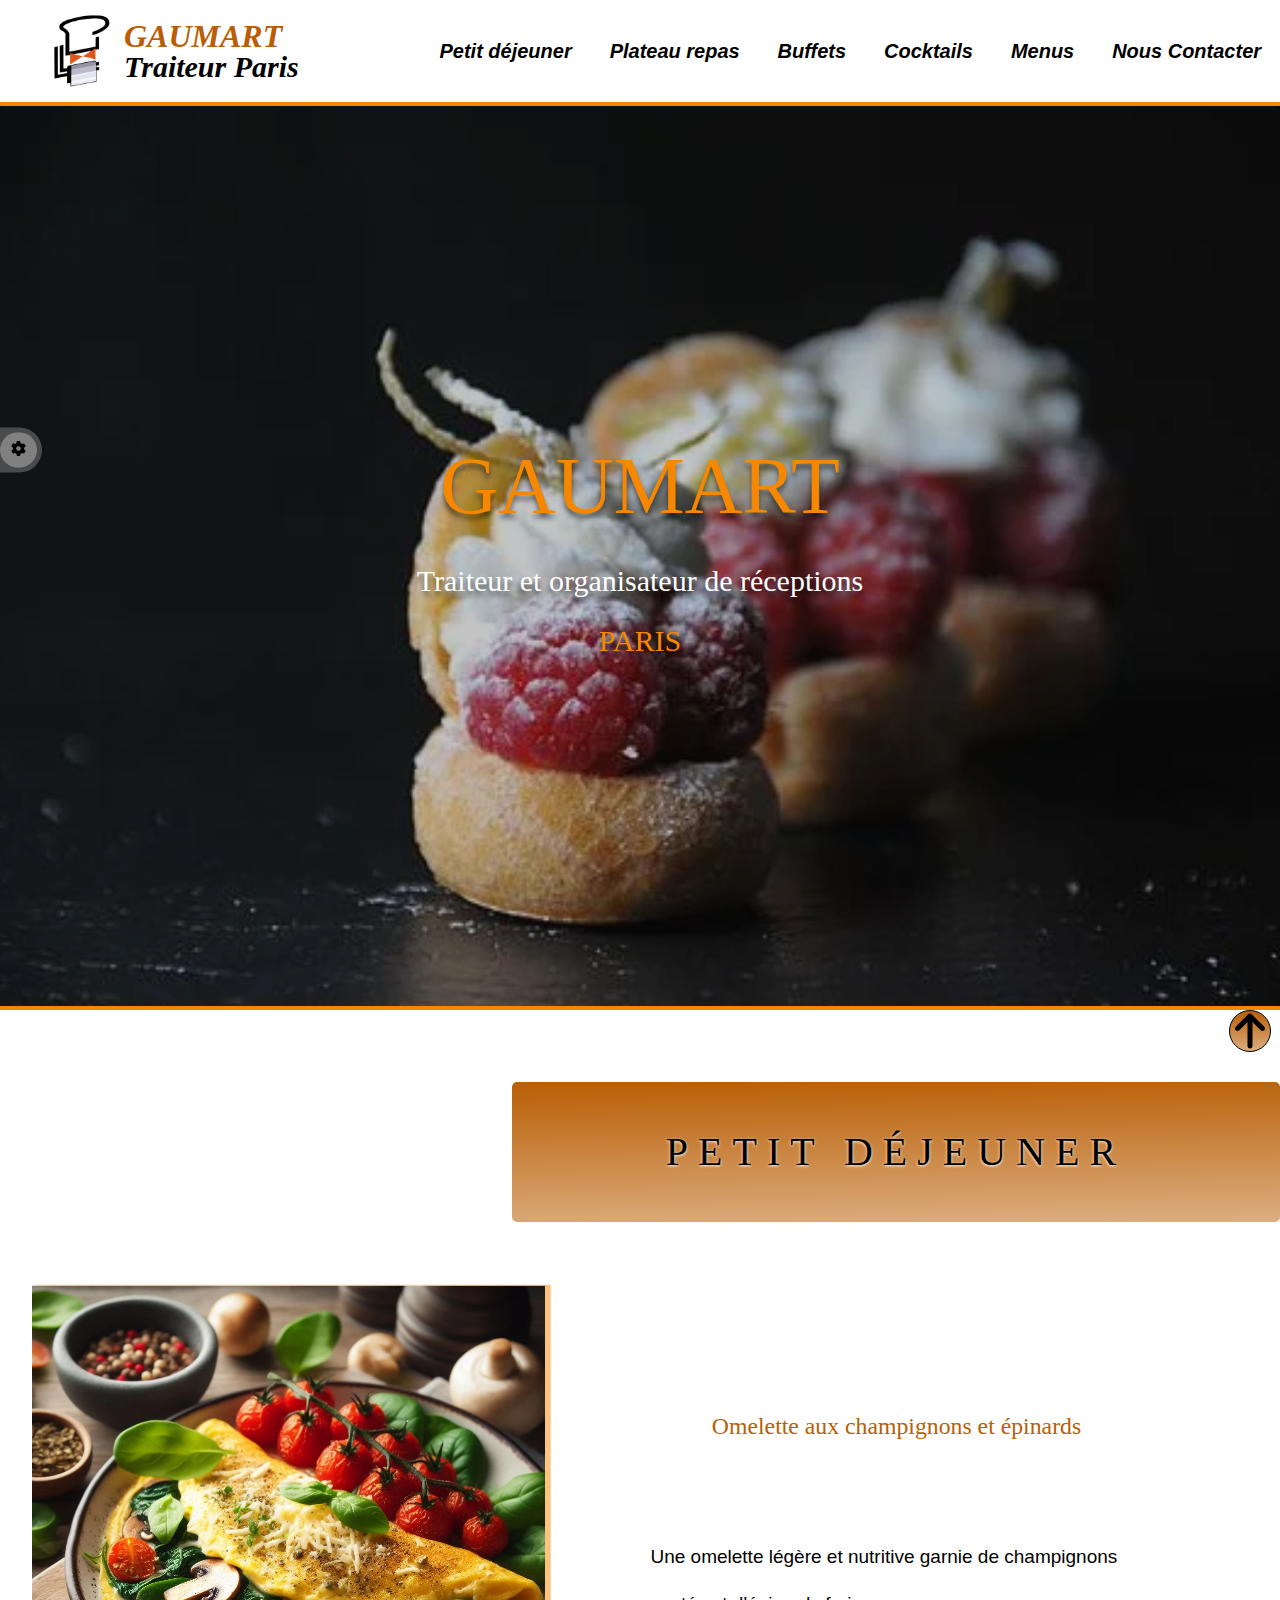
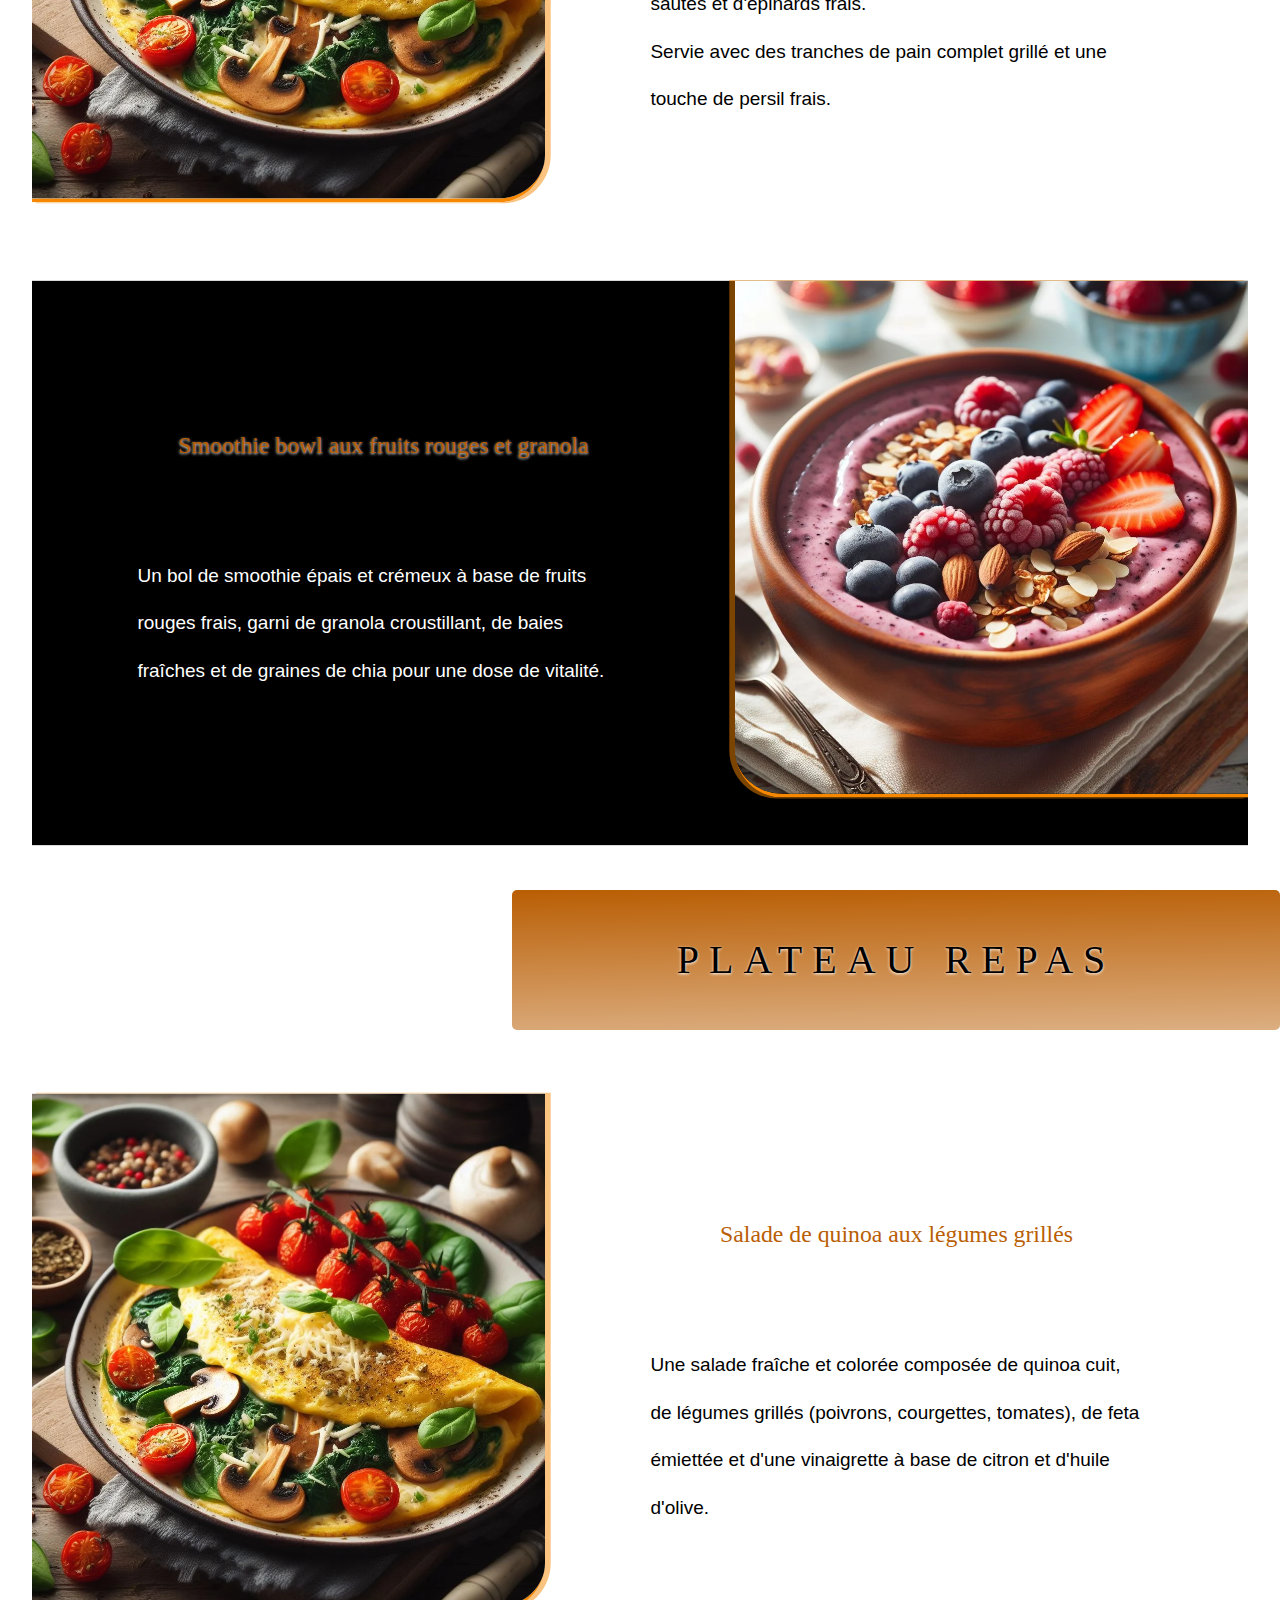
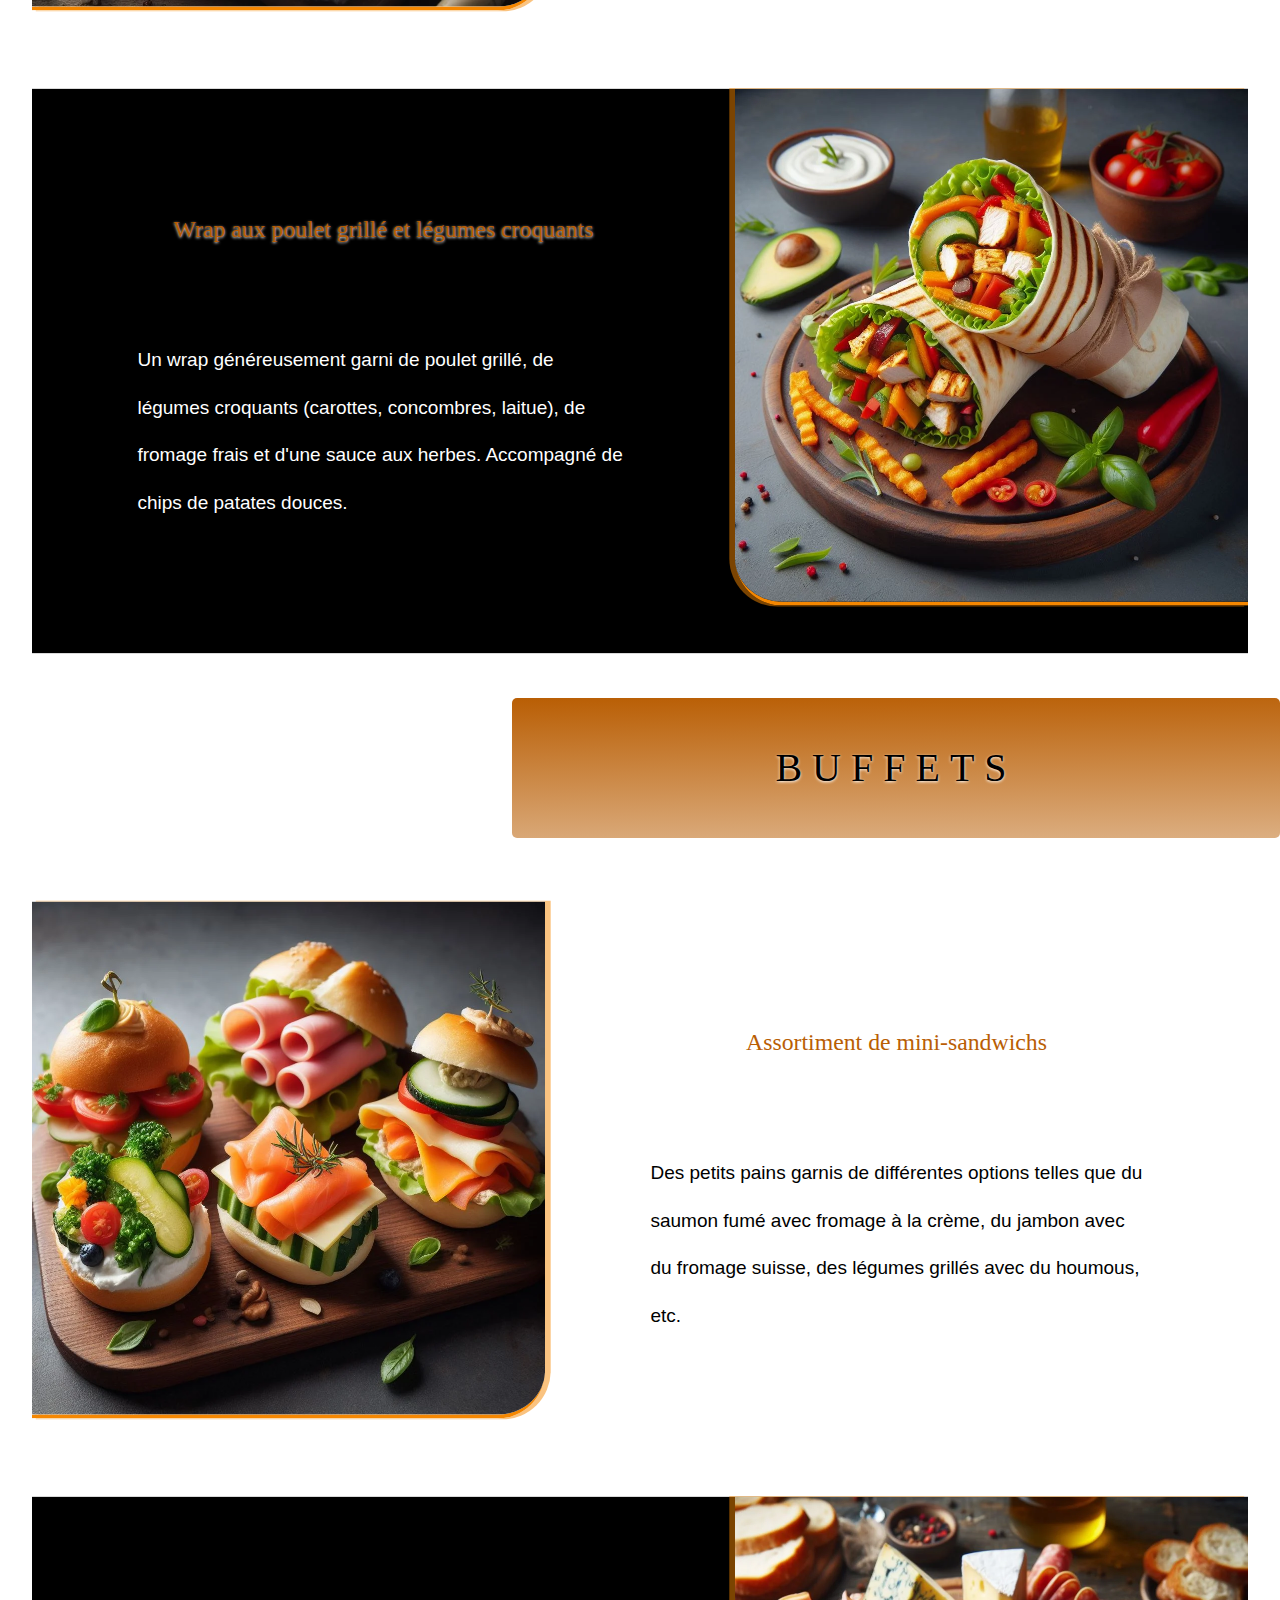
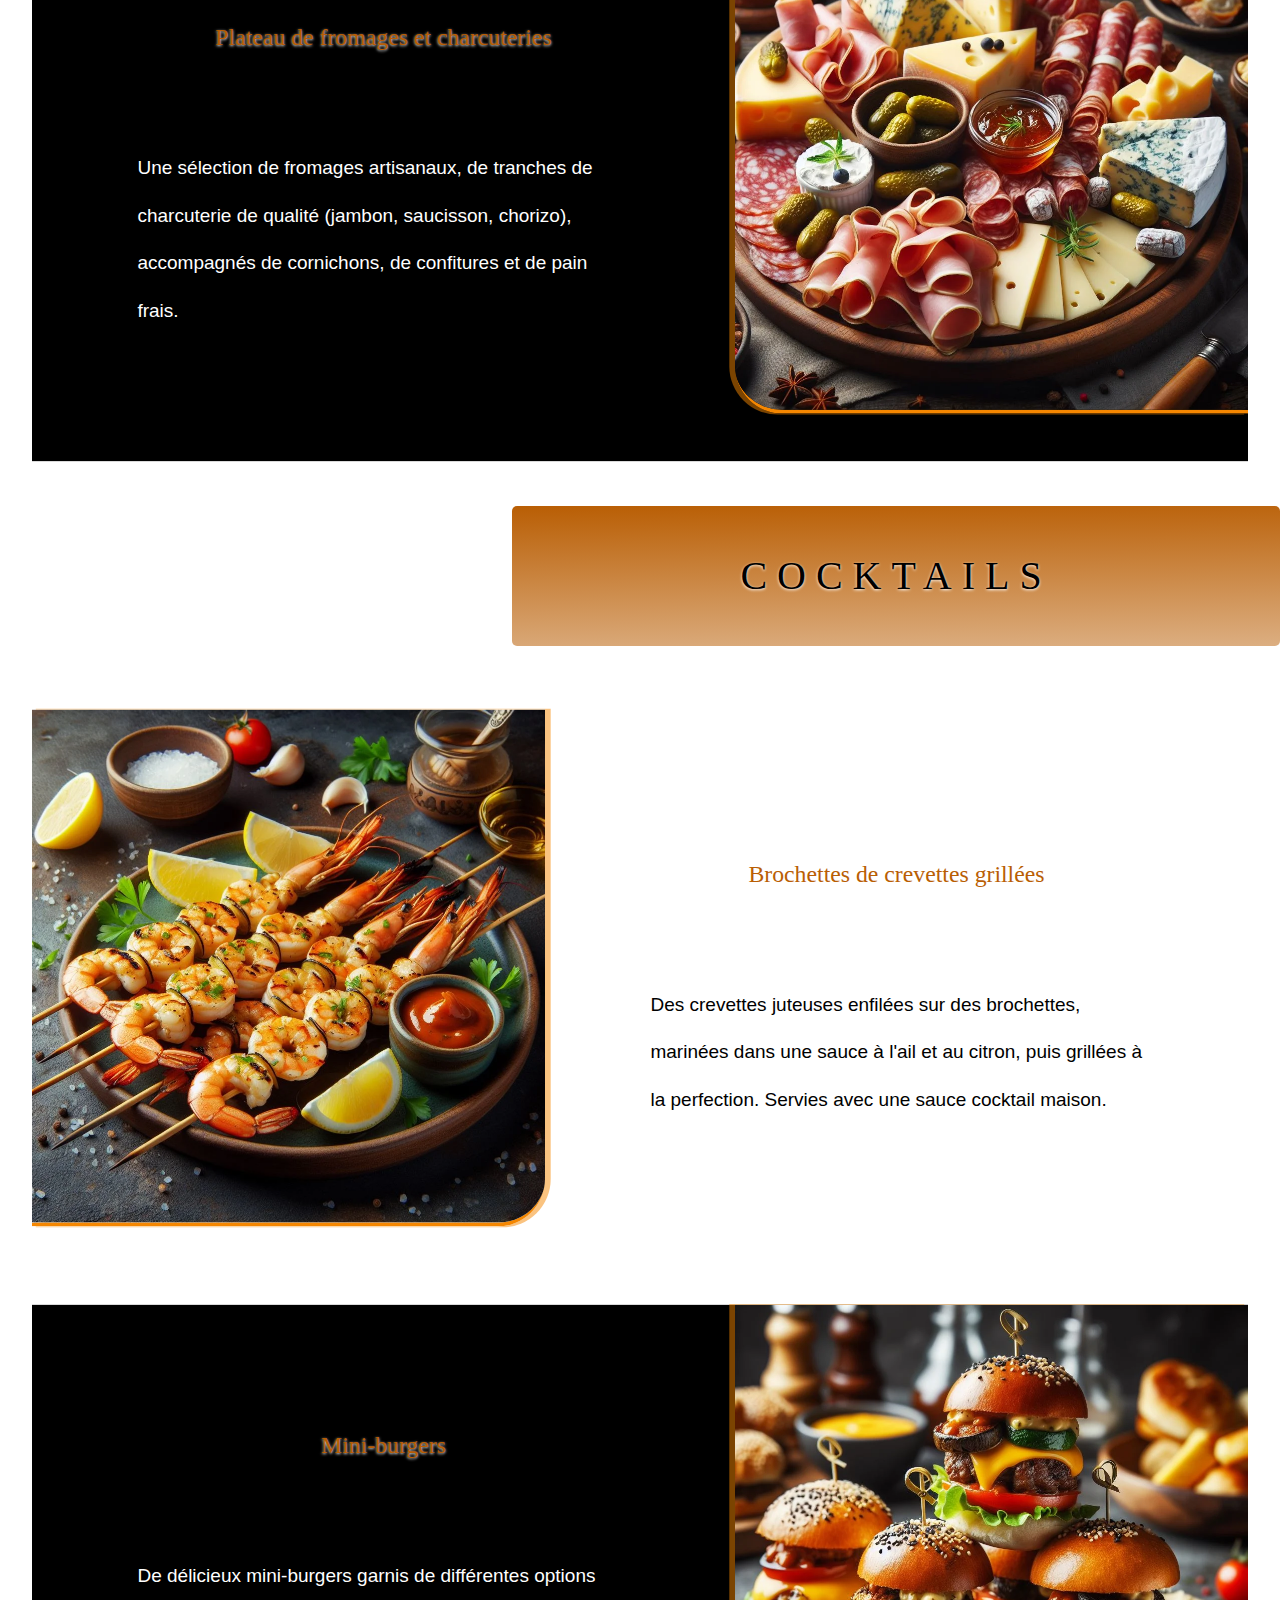
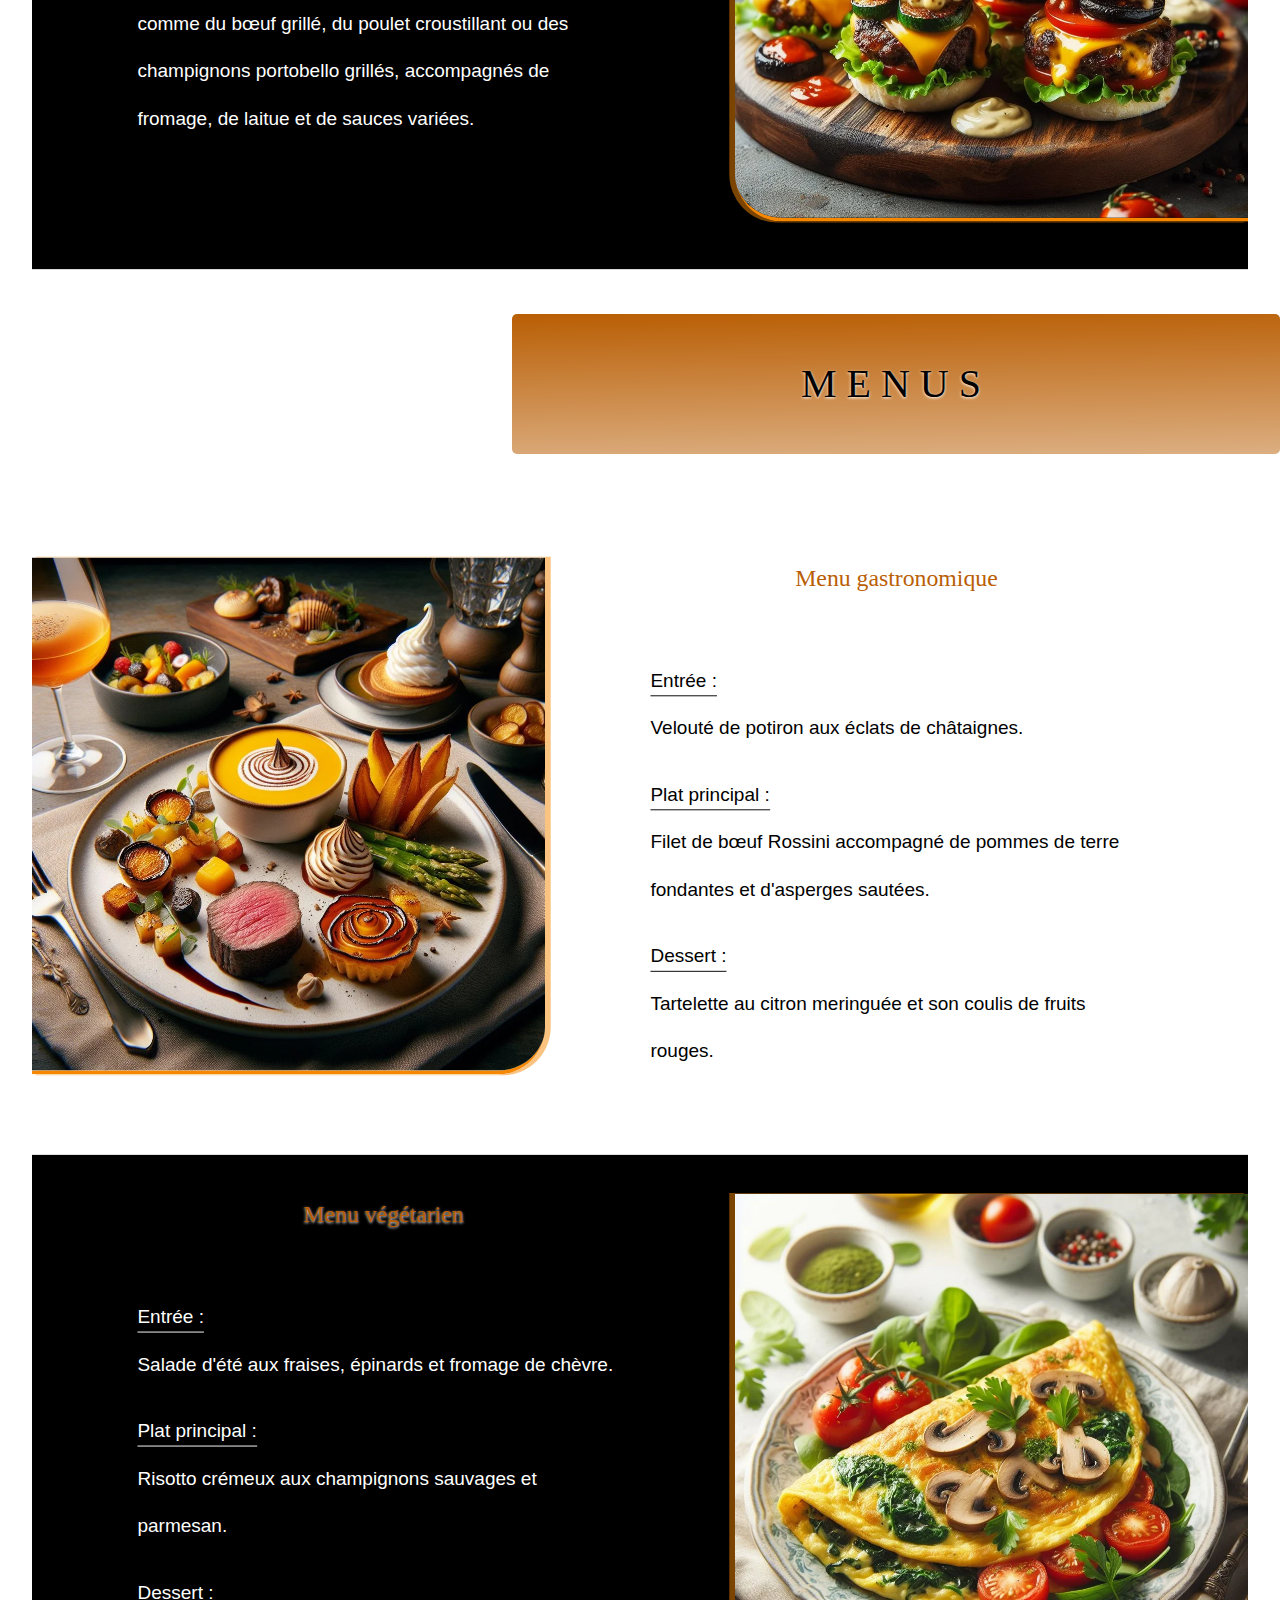
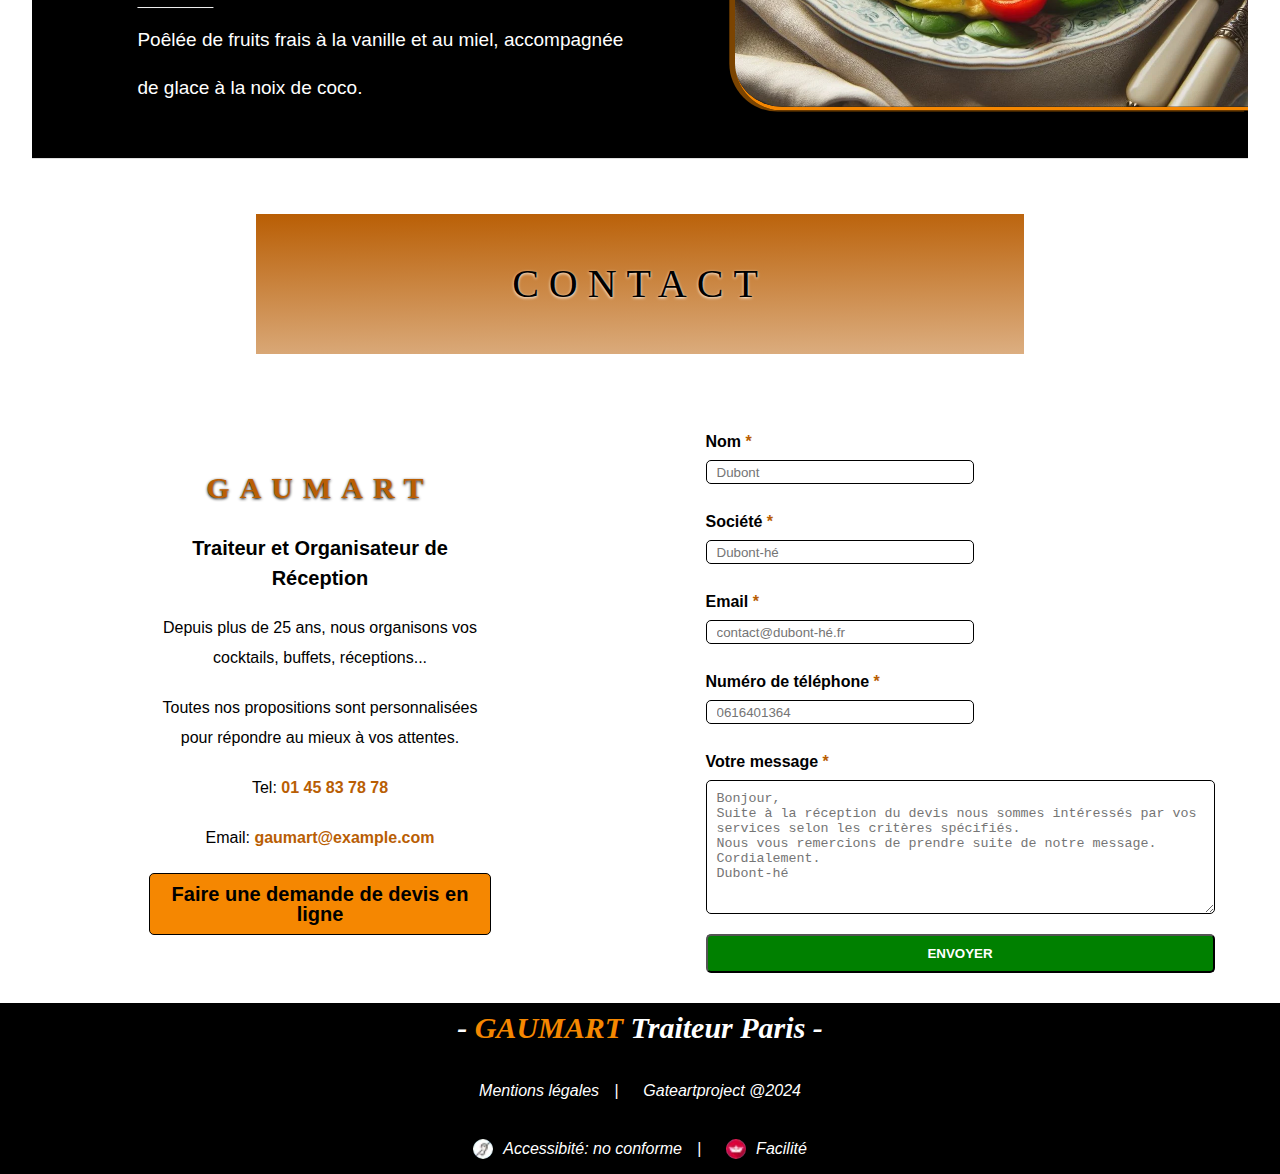
==== commit 6f4ebd45: "extension img +correctif mineur" ====
--- a/index.html
+++ b/index.html
@@ -33,11 +33,15 @@
     <link rel="stylesheet" href="assets/styles/style.css" />
     <meta name="msapplication-TileColor" content="#da532c" />
     <meta name="theme-color" content="#ffffff" />
+    <meta
+      name="description"
+      content="Mettez en scène votre événement avec Gaumart Traiteur Paris. De la sélection de votre prestation à la personnalisation des services, faites votre choix parmi nos formules de cocktails, buffets, repas servis et plus encore. Réservez dès aujourd'hui et profitez d'un service traiteur professionnel pour une réception mémorable."
+    />
   </head>
   <body id="changeMode">
     <header id="top">
       <img
-        src="assets/img/logo_gaumart.png"
+        src="assets/img/logo_gaumart.webp"
         alt="logo de Gaumart"
         title="Gaumart Traiteur Paris"
       />
@@ -84,7 +88,7 @@
     </article>
     <section class="sectionArticles">
       <div class="arrowTop">
-        <a href="#top">
+        <a href="#top" aria-label="Retour au début de la page">
           <svg
             xmlns="http://www.w3.org/2000/svg"
             viewBox="0 0 384 512"
@@ -107,7 +111,10 @@
             />
           </svg>
         </button>
-        <button id="toggleBtn">
+        <button
+          id="toggleBtn"
+          title="Bouton pour switcher light/dark"
+        >
           <svg
             xmlns="http://www.w3.org/2000/svg"
             viewBox="0 0 512 512"
